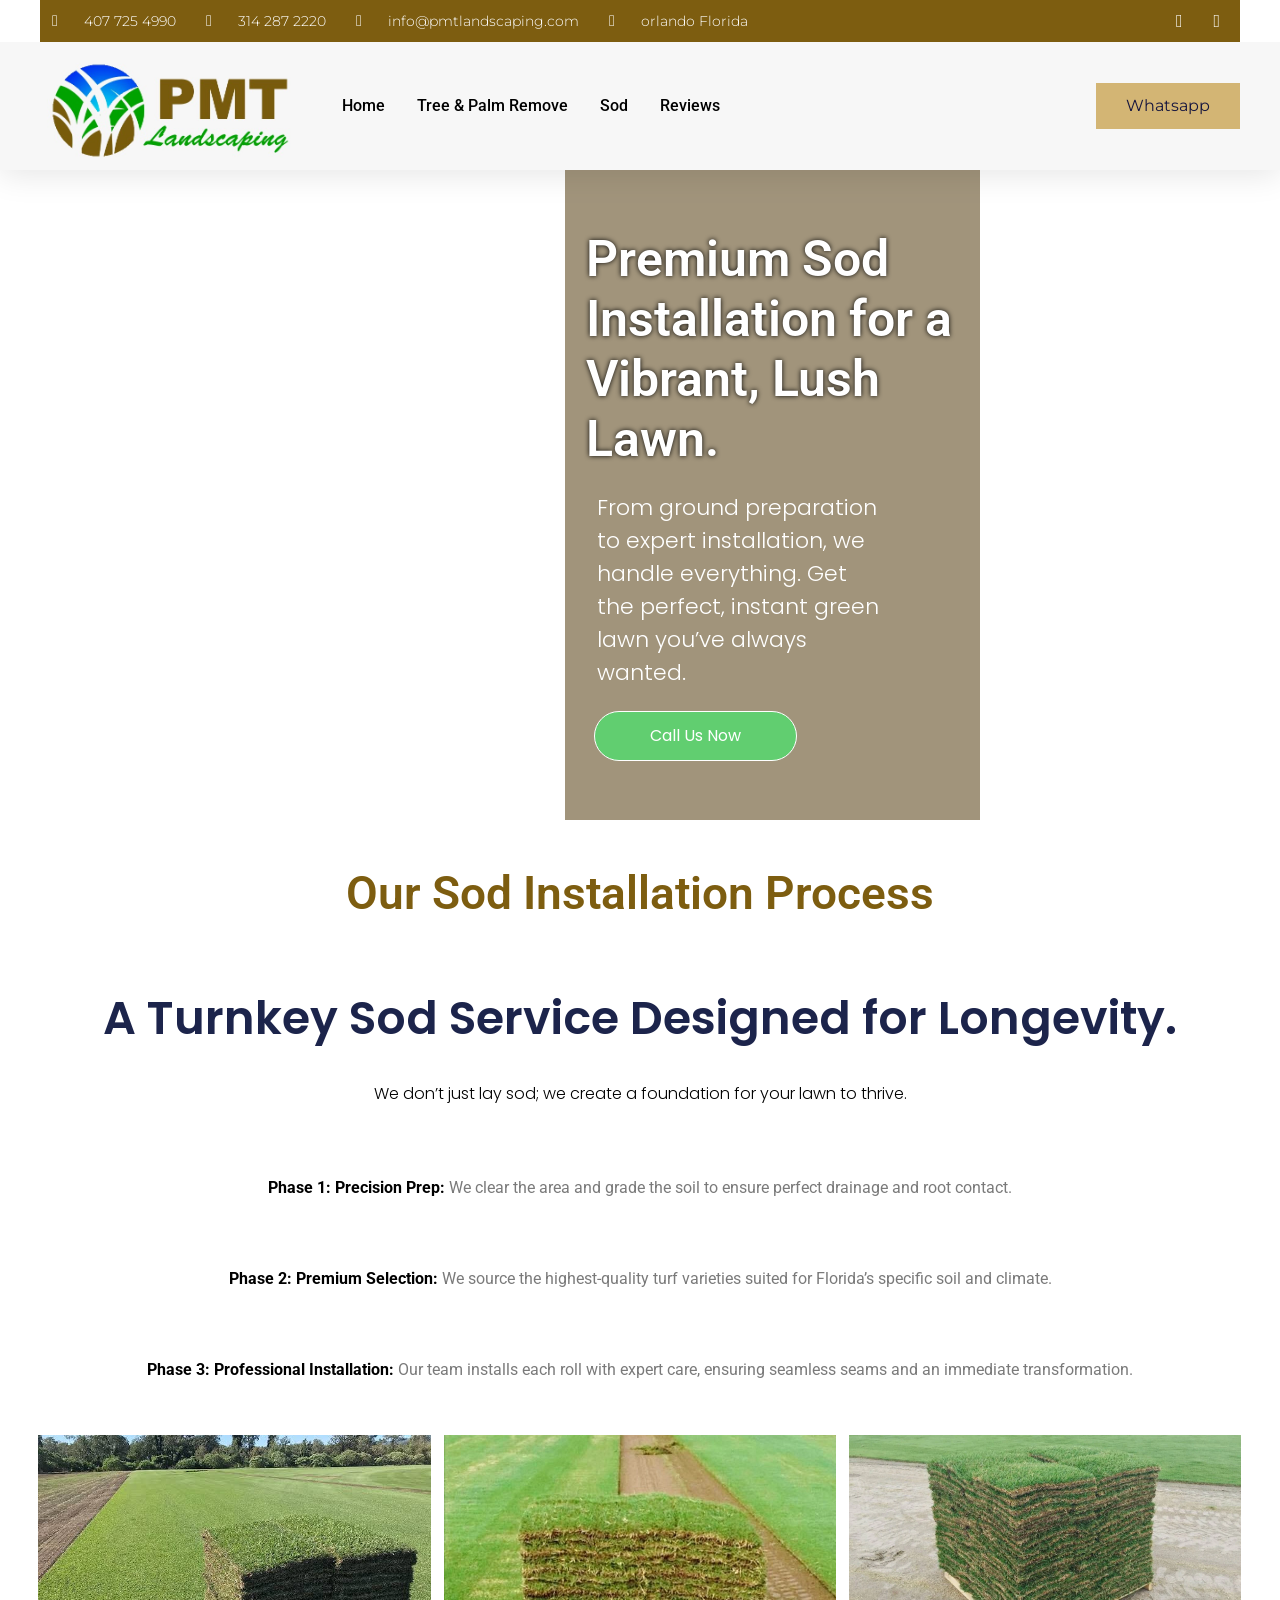
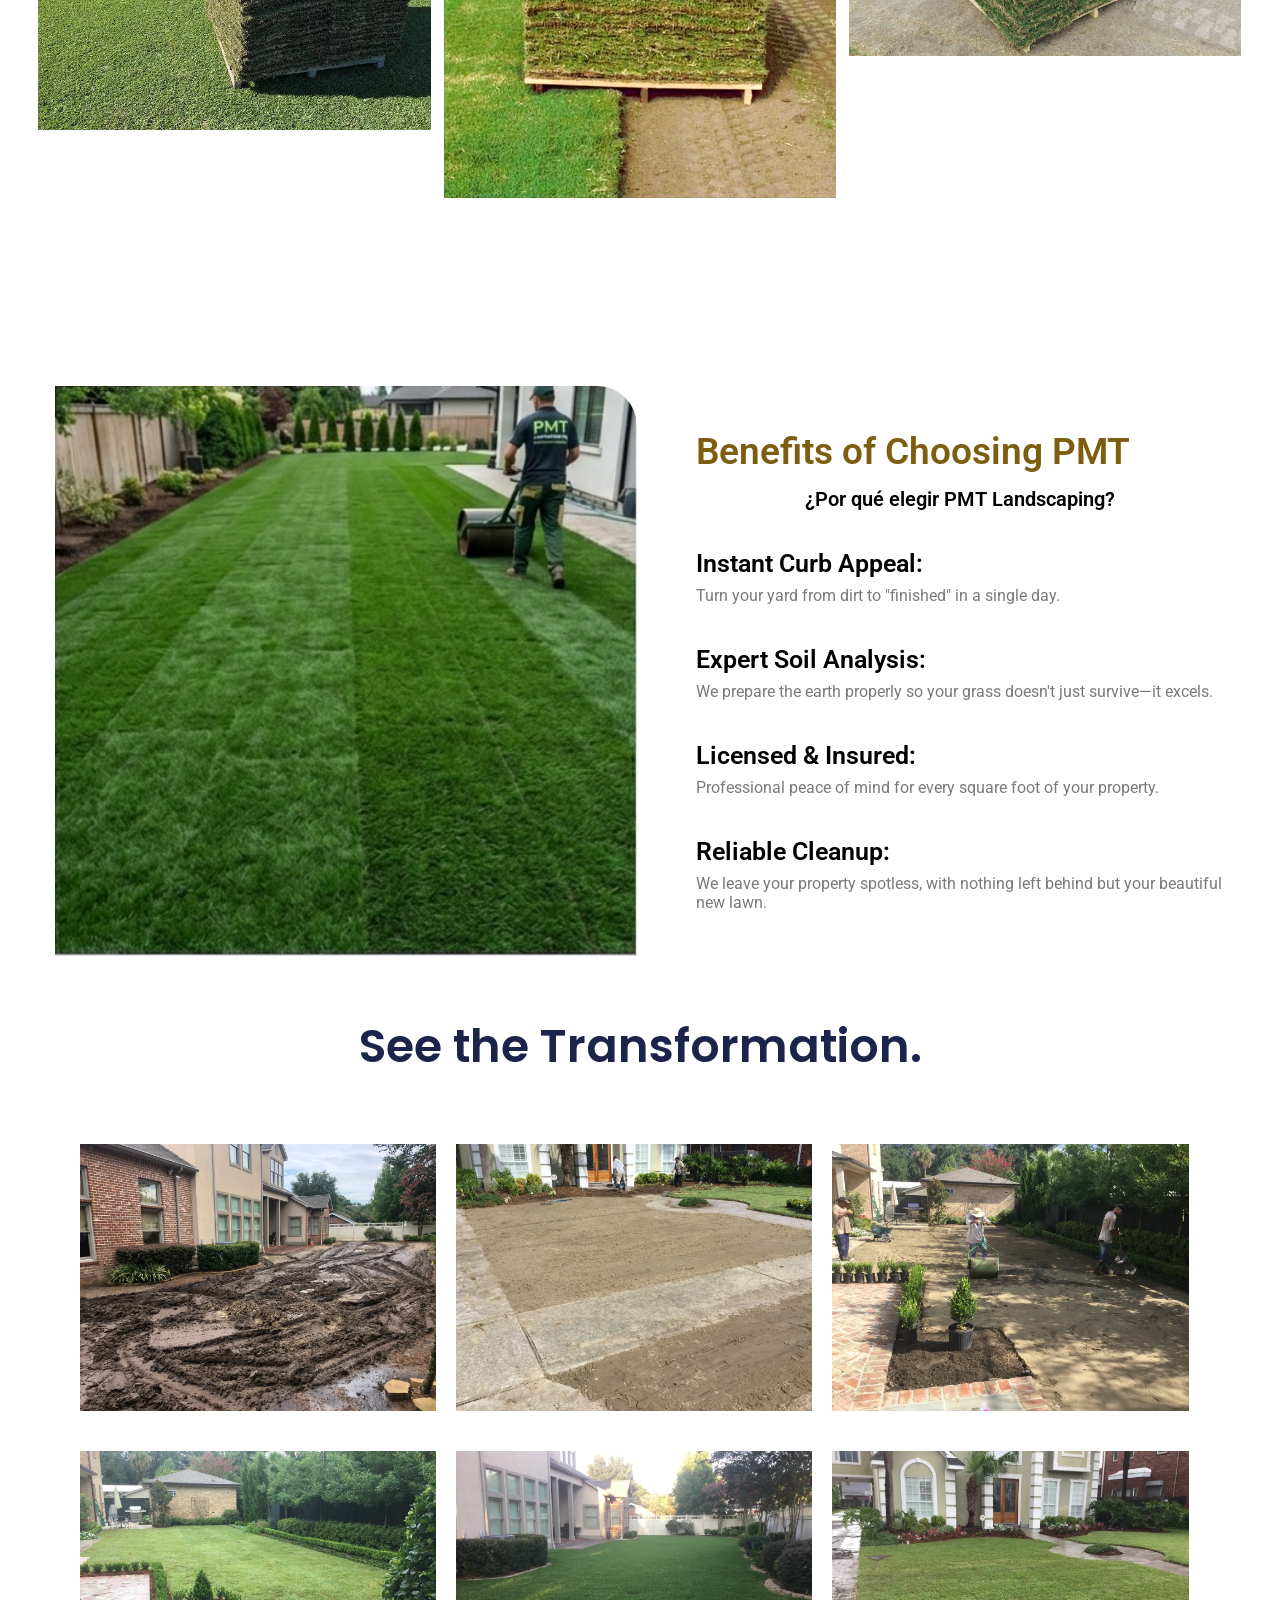
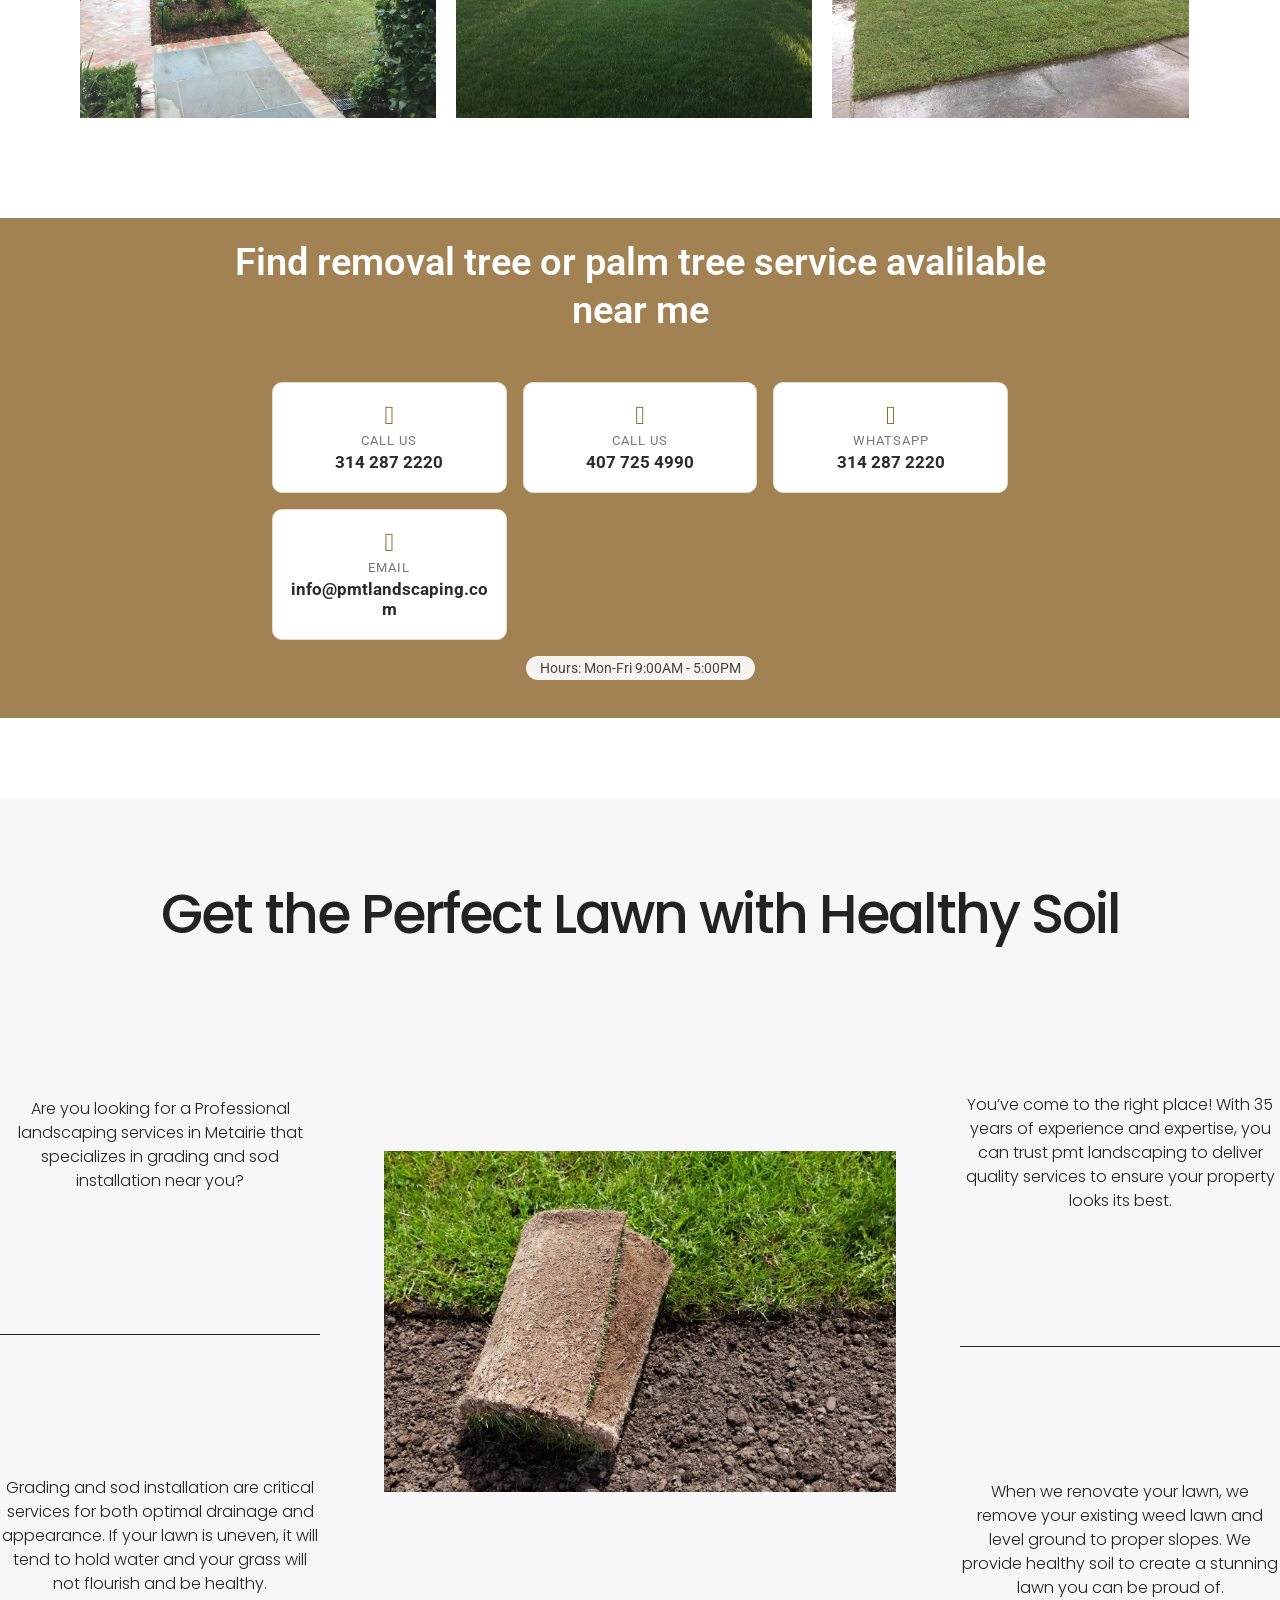
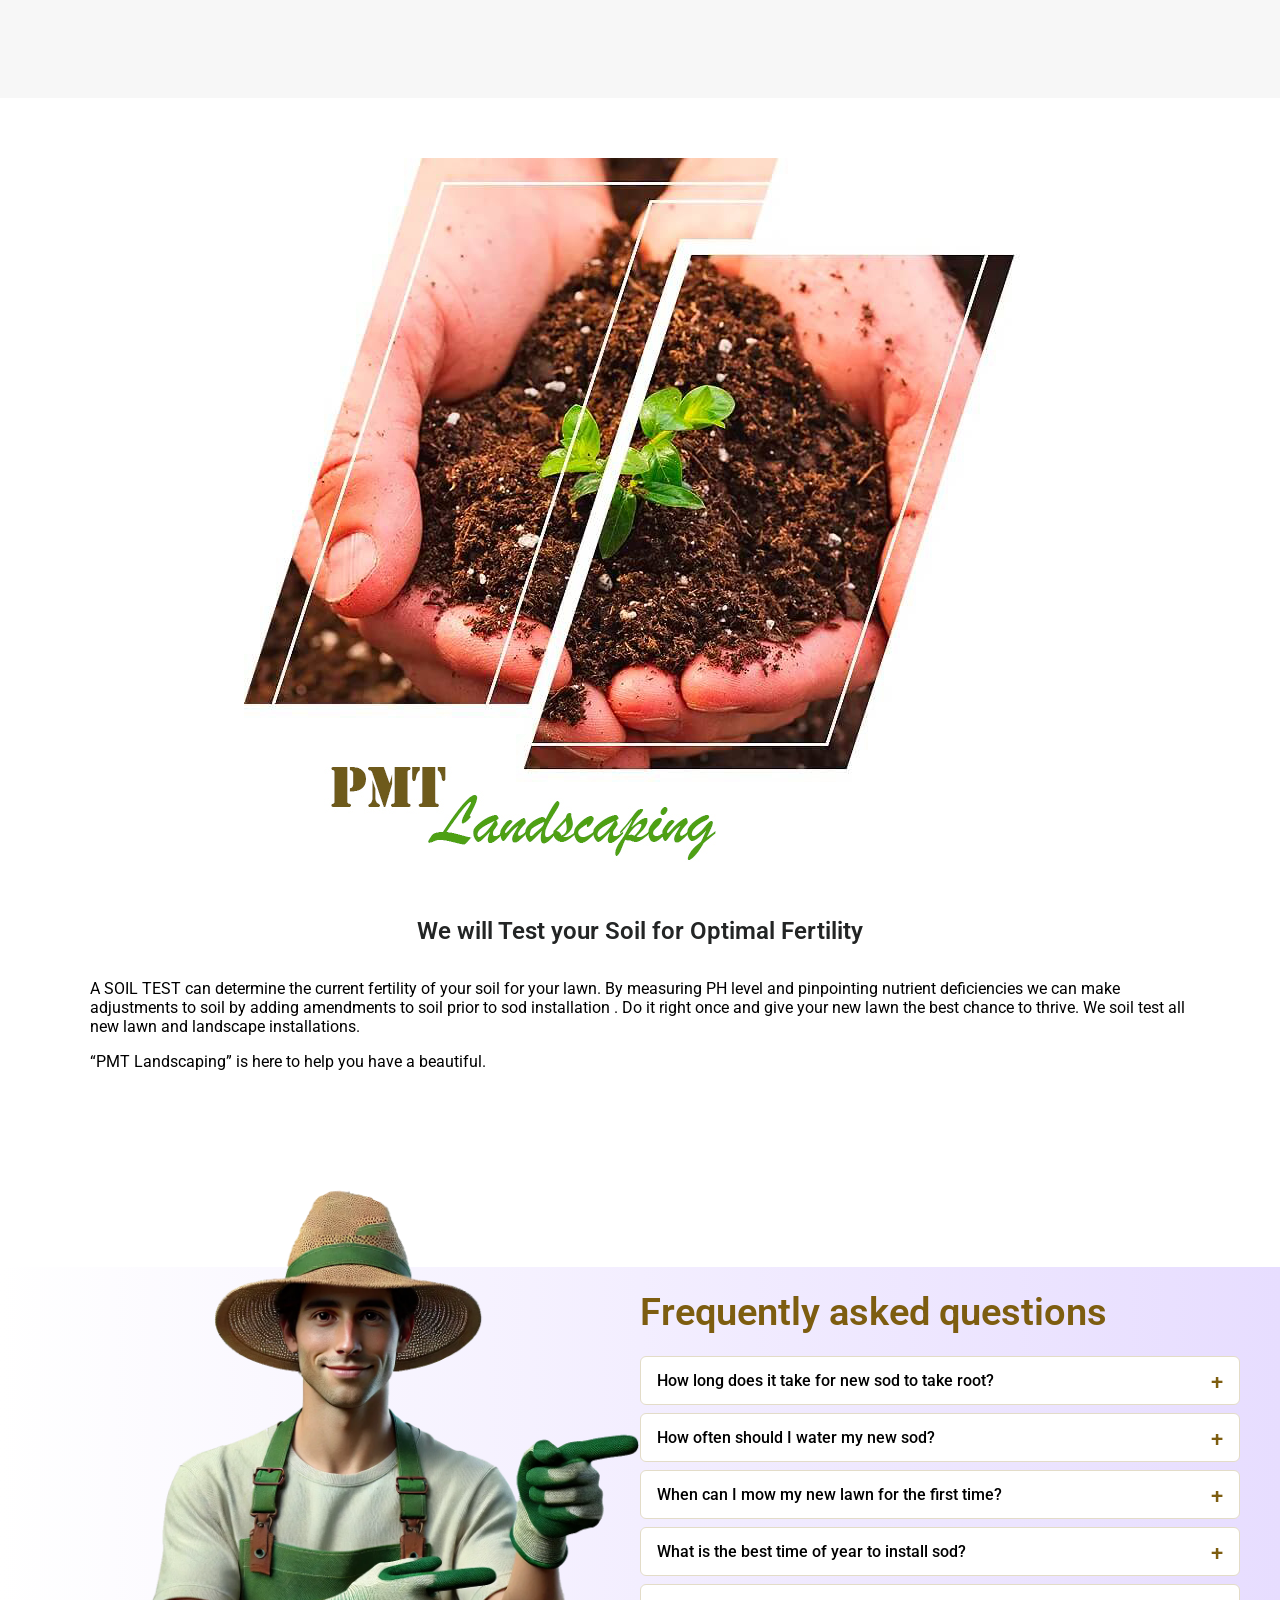
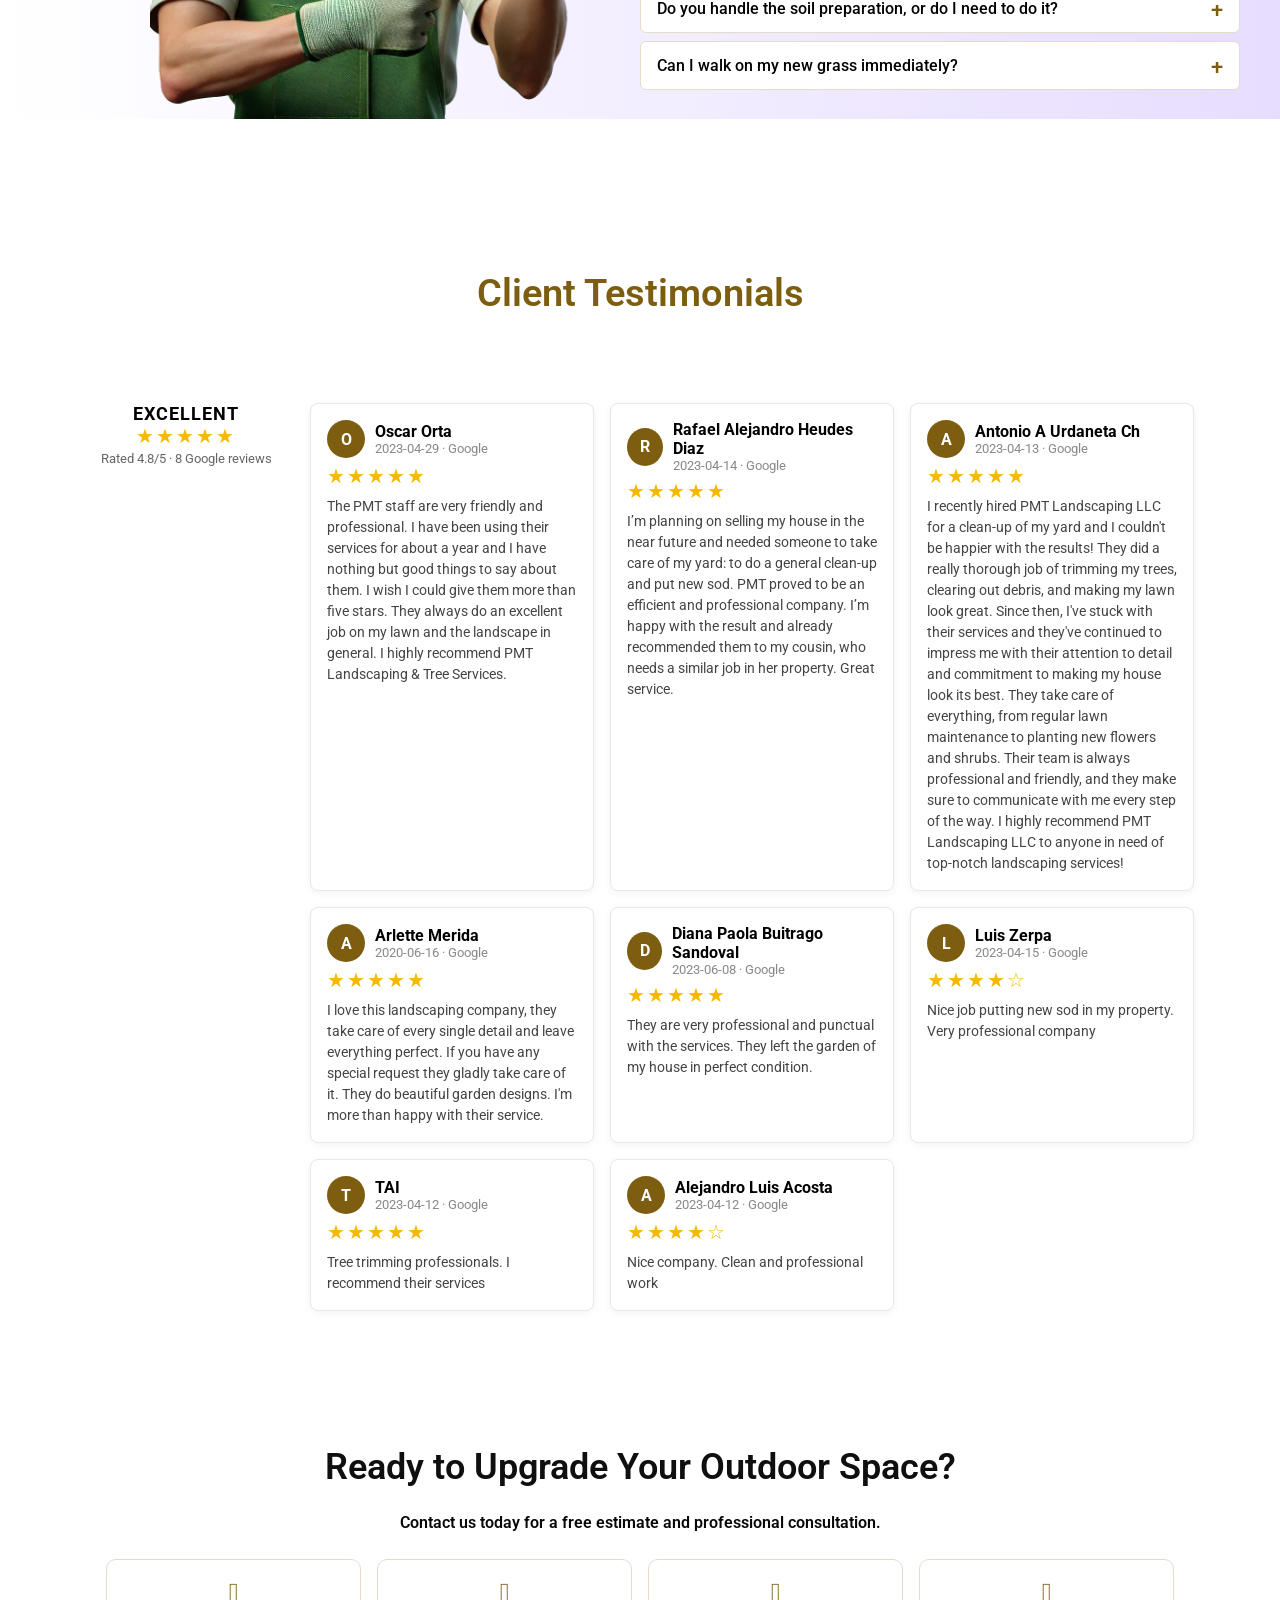
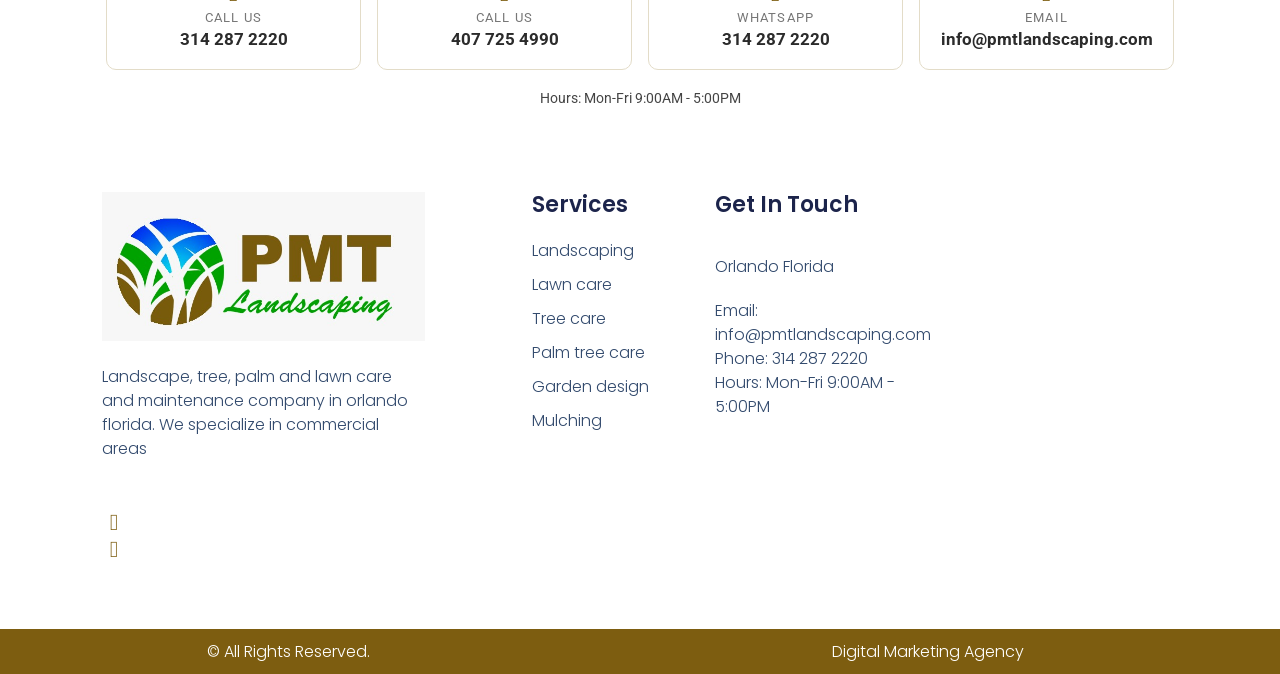
==== sod/index.html @ 5981e1e2 "Add static version of PMT Landscaping website Static HTML/CSS rebuild of the former WordPress site: " ====
<!doctype html>
<html lang="en">
<head>
<meta charset="utf-8">
<meta name="viewport" content="width=device-width, initial-scale=1">
<title>Sod Installation in Orlando | PMT Landscaping</title>
<meta name="description" content="Premium sod installation: grading, soil testing and expert installation for a lush lawn.">
<link rel="icon" href="../assets/img/favicon.png">
<link rel="stylesheet" href="../assets/css/site.css">
</head>
<body class="pmt-static elementor-default elementor-kit-13">
<header data-elementor-type="header" class="elementor elementor-361"><div class="elementor-element elementor-element-68d0530c e-flex e-con-full e-con e-parent " id="header_pop" data-id="68d0530c" data-element_type="container"><div class="elementor-element elementor-element-55b1b462 e-flex e-con-full e-con e-child " data-id="55b1b462" data-element_type="container"><div class="elementor-element elementor-element-18b0f130 e-flex e-con-full e-con e-child " data-id="18b0f130" data-element_type="container"><div class="elementor-element elementor-element-34d1b9ae  elementor-widget elementor-widget-icon-list" data-id="34d1b9ae" data-element_type="widget" data-widget_type="icon-list.default"><div class="elementor-widget-container"><ul class="elementor-icon-list-items elementor-inline-items elementor-icon-list--layout-inline"><li class="elementor-icon-list-item elementor-inline-item"><a href="tel:+14077254990"><span class="elementor-icon-list-icon"><i aria-hidden="true" class="fas fa-phone"></i></span><span class="elementor-icon-list-text">407 725 4990</span></a></li><li class="elementor-icon-list-item elementor-inline-item"><a href="tel:+13142872220"><span class="elementor-icon-list-icon"><i aria-hidden="true" class="fab fa-whatsapp"></i></span><span class="elementor-icon-list-text">314 287 2220</span></a></li><li class="elementor-icon-list-item elementor-inline-item"><a href="mailto:info@pmtlandscaping.com"><span class="elementor-icon-list-icon"><i aria-hidden="true" class="fas fa-envelope"></i></span><span class="elementor-icon-list-text">info@pmtlandscaping.com</span></a></li><li class="elementor-icon-list-item elementor-inline-item"><span class="elementor-icon-list-icon"><i aria-hidden="true" class="fas fa-map-marker-alt"></i></span><span class="elementor-icon-list-text">orlando Florida</span></li></ul></div></div></div><div class="elementor-element elementor-element-246a7540 e-flex e-con-full e-con e-child " data-id="246a7540" data-element_type="container"><div class="elementor-element elementor-element-7266b1d5  elementor-widget elementor-widget-icon-list" data-id="7266b1d5" data-element_type="widget" data-widget_type="icon-list.default"><div class="elementor-widget-container"><ul class="elementor-icon-list-items elementor-inline-items elementor-icon-list--layout-inline"><li class="elementor-icon-list-item elementor-inline-item"><a href="https://www.instagram.com/landscapingpmt/" target="_blank" rel="noopener" aria-label="open instagram in new window"><span class="elementor-icon-list-icon"><i aria-hidden="true" class="fab fa-instagram"></i></span></a></li><li class="elementor-icon-list-item elementor-inline-item"><a href="https://web.facebook.com/PMTLandscaping" target="_blank" rel="noopener" aria-label="open facebook in new window"><span class="elementor-icon-list-icon"><i aria-hidden="true" class="fab fa-facebook-f"></i></span></a></li></ul></div></div></div></div><div class="elementor-element elementor-element-71aa994e e-flex e-con-boxed e-con e-child " data-id="71aa994e" data-element_type="container"><div class="e-con-inner"><div class="elementor-element elementor-element-6871946d  elementor-widget elementor-widget-image" data-id="6871946d" data-element_type="widget" data-widget_type="image.default"><div class="elementor-widget-container"><img src="../assets/img/2023/11/WhatsApp-Image-2023-11-14-at-2.57.14-PM.jpeg" alt="Best Landscaping in Orlando" loading="lazy"></div></div><div class="elementor-element elementor-element-71094e3c  elementor-widget elementor-widget-nav-menu" data-id="71094e3c" data-element_type="widget" data-widget_type="nav-menu.default"><div class="elementor-widget-container"><button class="pmt-nav-toggle" type="button" aria-label="Menu" aria-expanded="false"><span></span><span></span><span></span></button><nav class="pmt-nav" aria-label="Main"><ul class="pmt-nav-list"><li class="menu-item"><a href="../" class="elementor-item">Home</a></li><li class="menu-item"><a href="../tree-and-palm-cutting/" class="elementor-item">Tree &amp; Palm Remove</a></li><li class="menu-item"><a href="../sod/" class="elementor-item">Sod</a></li><li class="menu-item"><a href="../#reviews" class="elementor-item">Reviews</a></li></ul></nav></div></div><div class="elementor-element elementor-element-6ad8926e elementor-align-right elementor-widget elementor-widget-button" data-id="6ad8926e" data-element_type="widget" data-widget_type="button.default"><div class="elementor-widget-container"><div class="elementor-button-wrapper"><a class="elementor-button elementor-button-link elementor-size-md" href="https://api.whatsapp.com/send?phone=+13142872220&amp;text=Hello,%20I%20want%20information" target="_blank" rel="noopener"><span class="elementor-button-content-wrapper"><span class="elementor-button-text">Whatsapp</span></span></a></div></div></div></div></div></div></header>
<main data-elementor-type="wp-page" class="elementor elementor-1313"><div class="elementor-element elementor-element-6e54b595 e-flex e-con-full e-con e-parent " data-id="6e54b595" data-element_type="container"><div class="elementor-element elementor-element-28058161 e-flex e-con-full e-con e-child " data-id="28058161" data-element_type="container"></div><div class="elementor-element elementor-element-3d453c5c e-flex e-con-full e-con e-child " data-id="3d453c5c" data-element_type="container"><div class="elementor-element elementor-element-3c608f15  elementor-widget elementor-widget-heading" data-id="3c608f15" data-element_type="widget" data-widget_type="heading.default"><div class="elementor-widget-container"><h1 class="elementor-heading-title elementor-size-default">Premium Sod Installation for a Vibrant, Lush Lawn.</h1></div></div><div class="elementor-element elementor-element-29133ef6  elementor-widget elementor-widget-text-editor" data-id="29133ef6" data-element_type="widget" data-widget_type="text-editor.default"><div class="elementor-widget-container"><p>From ground preparation to expert installation, we handle everything. Get the perfect, instant green lawn you’ve always wanted.</p></div></div><div class="elementor-element elementor-element-7824fe26 elementor-mobile-align-center elementor-widget elementor-widget-button" data-id="7824fe26" data-element_type="widget" data-widget_type="button.default"><div class="elementor-widget-container"><div class="elementor-button-wrapper"><a class="elementor-button elementor-button-link elementor-size-sm" href="tel:+13142872220"><span class="elementor-button-content-wrapper"><span class="elementor-button-text">Call us Now</span></span></a></div></div></div></div></div><div class="elementor-element elementor-element-ed0be8f e-flex e-con-boxed e-con e-parent " data-id="ed0be8f" data-element_type="container"><div class="e-con-inner"><div class="elementor-element elementor-element-6d9b8be0  elementor-widget elementor-widget-heading" data-id="6d9b8be0" data-element_type="widget" data-widget_type="heading.default"><div class="elementor-widget-container"><h2 class="elementor-heading-title elementor-size-default">Our Sod Installation Process</h2></div></div></div></div><div class="elementor-element elementor-element-237baf75 e-flex e-con-full e-con e-parent " data-id="237baf75" data-element_type="container"><div class="elementor-element elementor-element-2a516079  elementor-widget elementor-widget-heading" data-id="2a516079" data-element_type="widget" data-widget_type="heading.default"><div class="elementor-widget-container"><h3 class="elementor-heading-title elementor-size-default">A Turnkey Sod Service Designed for Longevity.</h3></div></div><div class="elementor-element elementor-element-3badc5d9  elementor-widget elementor-widget-text-editor" data-id="3badc5d9" data-element_type="widget" data-widget_type="text-editor.default"><div class="elementor-widget-container"><p>We don’t just lay sod; we create a foundation for your lawn to thrive.</p></div></div><div class="elementor-element elementor-element-8a56d44 e-flex e-con-full e-con e-child " data-id="8a56d44" data-element_type="container"><div class="elementor-element elementor-element-8aa2d5a e-flex e-con-full e-con e-child " data-id="8aa2d5a" data-element_type="container"><div class="elementor-element elementor-element-5781afa  elementor-widget elementor-widget-text-editor" data-id="5781afa" data-element_type="widget" data-widget_type="text-editor.default"><div class="elementor-widget-container"><p style="text-align: center;"><span style="color: #000000;"><b data-path-to-node="6,1,1,0,0" data-index-in-node="0">Phase 1: Precision Prep:</b></span> We clear the area and grade the soil to ensure perfect drainage and root contact.</p></div></div></div><div class="elementor-element elementor-element-52954ae e-flex e-con-full e-con e-child " data-id="52954ae" data-element_type="container"><div class="elementor-element elementor-element-76330fb  elementor-widget elementor-widget-text-editor" data-id="76330fb" data-element_type="widget" data-widget_type="text-editor.default"><div class="elementor-widget-container"><p style="text-align: center;"><span style="color: #000000;"><b data-path-to-node="6,1,1,1,0" data-index-in-node="0">Phase 2: Premium Selection:</b></span> We source the highest-quality turf varieties suited for Florida’s specific soil and climate.</p></div></div></div><div class="elementor-element elementor-element-7c38e10 e-flex e-con-full e-con e-child " data-id="7c38e10" data-element_type="container"><div class="elementor-element elementor-element-0ecb6cc  elementor-widget elementor-widget-text-editor" data-id="0ecb6cc" data-element_type="widget" data-widget_type="text-editor.default"><div class="elementor-widget-container"><p style="text-align: center;"><span style="color: #000000;"><b data-path-to-node="6,1,1,2,0" data-index-in-node="0">Phase 3: Professional Installation:</b></span> Our team installs each roll with expert care, ensuring seamless seams and an immediate transformation.</p></div></div></div></div><div class="elementor-element elementor-element-766f0916  elementor-widget elementor-widget-image-gallery" data-id="766f0916" data-element_type="widget" data-widget_type="image-gallery.default"><div class="elementor-widget-container"><div class="elementor-image-gallery"><div class="gallery gallery-columns-3 gallery-size-full"><figure class="gallery-item"><div class="gallery-icon landscape"><a href="../assets/img/2026/06/images-7.jpg" target="_blank" rel="noopener"><img src="../assets/img/2026/06/images-7.jpg" alt="SOD" loading="lazy"></a></div></figure><figure class="gallery-item"><div class="gallery-icon landscape"><a href="../assets/img/2026/06/d5b784_b465804b31234353b2062fd38bac6e66mv2.jpg" target="_blank" rel="noopener"><img src="../assets/img/2026/06/d5b784_b465804b31234353b2062fd38bac6e66mv2.jpg" alt="SOD" loading="lazy"></a></div></figure><figure class="gallery-item"><div class="gallery-icon landscape"><a href="../assets/img/2026/06/BermudaSodPallet.webp" target="_blank" rel="noopener"><img src="../assets/img/2026/06/BermudaSodPallet.webp" alt="SOD" loading="lazy"></a></div></figure></div></div></div></div></div><div class="elementor-element elementor-element-d8eded7 e-flex e-con-boxed e-con e-parent " data-id="d8eded7" data-element_type="container"><div class="e-con-inner"><div class="elementor-element elementor-element-5e86a403 e-flex e-con-full e-con e-child " data-id="5e86a403" data-element_type="container"><div class="elementor-element elementor-element-eb50a9e e-flex e-con-full e-con e-child " data-id="eb50a9e" data-element_type="container"><div class="elementor-element elementor-element-4ccc90e0  elementor-widget elementor-widget-image" data-id="4ccc90e0" data-element_type="widget" data-widget_type="image.default"><div class="elementor-widget-container"><img src="../assets/img/2026/06/benefics.jpg" alt="Benefits of Choosing PMT​" loading="lazy"></div></div></div></div><div class="elementor-element elementor-element-556cda1a e-flex e-con-full e-con e-child " data-id="556cda1a" data-element_type="container"><div class="elementor-element elementor-element-4fd2dfb6  elementor-widget elementor-widget-heading" data-id="4fd2dfb6" data-element_type="widget" data-widget_type="heading.default"><div class="elementor-widget-container"><h2 class="elementor-heading-title elementor-size-default">Benefits of Choosing PMT</h2></div></div><div class="elementor-element elementor-element-b80394c  elementor-widget elementor-widget-heading" data-id="b80394c" data-element_type="widget" data-widget_type="heading.default"><div class="elementor-widget-container"><h3 class="elementor-heading-title elementor-size-default">¿Por qué elegir PMT Landscaping?</h3></div></div><div class="elementor-element elementor-element-9752651 elementor-view-default elementor-position-left elementor-widget elementor-widget-icon-box" data-id="9752651" data-element_type="widget" data-widget_type="icon-box.default"><div class="elementor-widget-container"><div class="elementor-icon-box-wrapper"><div class="elementor-icon-box-content"><h3 class="elementor-icon-box-title"><span>Instant Curb Appeal:</span></h3><p class="elementor-icon-box-description">Turn your yard from dirt to &quot;finished&quot; in a single day.</p></div></div></div></div><div class="elementor-element elementor-element-ac669f0 elementor-view-default elementor-position-left elementor-widget elementor-widget-icon-box" data-id="ac669f0" data-element_type="widget" data-widget_type="icon-box.default"><div class="elementor-widget-container"><div class="elementor-icon-box-wrapper"><div class="elementor-icon-box-content"><h3 class="elementor-icon-box-title"><span>Expert Soil Analysis:</span></h3><p class="elementor-icon-box-description">We prepare the earth properly so your grass doesn&#x27;t just survive—it excels.</p></div></div></div></div><div class="elementor-element elementor-element-e916781 elementor-view-default elementor-position-left elementor-widget elementor-widget-icon-box" data-id="e916781" data-element_type="widget" data-widget_type="icon-box.default"><div class="elementor-widget-container"><div class="elementor-icon-box-wrapper"><div class="elementor-icon-box-content"><h3 class="elementor-icon-box-title"><span>Licensed &amp; Insured:</span></h3><p class="elementor-icon-box-description">Professional peace of mind for every square foot of your property.</p></div></div></div></div><div class="elementor-element elementor-element-725f3d7 elementor-view-default elementor-position-left elementor-widget elementor-widget-icon-box" data-id="725f3d7" data-element_type="widget" data-widget_type="icon-box.default"><div class="elementor-widget-container"><div class="elementor-icon-box-wrapper"><div class="elementor-icon-box-content"><h3 class="elementor-icon-box-title"><span>Reliable Cleanup:</span></h3><p class="elementor-icon-box-description">We leave your property spotless, with nothing left behind but your beautiful new lawn.</p></div></div></div></div></div></div></div><div class="elementor-element elementor-element-5f5568d e-flex e-con-boxed e-con e-parent " data-id="5f5568d" data-element_type="container"><div class="e-con-inner"><div class="elementor-element elementor-element-e54a34b  elementor-widget elementor-widget-heading" data-id="e54a34b" data-element_type="widget" data-widget_type="heading.default"><div class="elementor-widget-container"><h2 class="elementor-heading-title elementor-size-default">See the Transformation.</h2></div></div></div></div><div class="elementor-element elementor-element-47e989e e-flex e-con-boxed e-con e-parent " data-id="47e989e" data-element_type="container"><div class="e-con-inner"><div class="elementor-element elementor-element-508a476 e-flex e-con-full e-con e-child " data-id="508a476" data-element_type="container"><div class="elementor-element elementor-element-ccdb204  elementor-widget elementor-widget-image" data-id="ccdb204" data-element_type="widget" data-widget_type="image.default"><div class="elementor-widget-container"><img src="../assets/img/2026/06/sodgall1.webp" alt="sodgall1" loading="lazy"></div></div></div><div class="elementor-element elementor-element-5a1f6b6 e-flex e-con-full e-con e-child " data-id="5a1f6b6" data-element_type="container"><div class="elementor-element elementor-element-8e7068e  elementor-widget elementor-widget-image" data-id="8e7068e" data-element_type="widget" data-widget_type="image.default"><div class="elementor-widget-container"><img src="../assets/img/2026/06/sodgall5.webp" alt="sodgall5" loading="lazy"></div></div></div><div class="elementor-element elementor-element-8abe66e e-flex e-con-full e-con e-child " data-id="8abe66e" data-element_type="container"><div class="elementor-element elementor-element-e28f432  elementor-widget elementor-widget-image" data-id="e28f432" data-element_type="widget" data-widget_type="image.default"><div class="elementor-widget-container"><img src="../assets/img/2026/06/sodgall3.webp" alt="sodgall3" loading="lazy"></div></div></div></div></div><div class="elementor-element elementor-element-42b87bb e-flex e-con-boxed e-con e-parent " data-id="42b87bb" data-element_type="container"><div class="e-con-inner"><div class="elementor-element elementor-element-6988bd9 e-flex e-con-full e-con e-child " data-id="6988bd9" data-element_type="container"><div class="elementor-element elementor-element-2a7367f  elementor-widget elementor-widget-image" data-id="2a7367f" data-element_type="widget" data-widget_type="image.default"><div class="elementor-widget-container"><img src="../assets/img/2026/06/sodgall4.webp" alt="sodgall4" loading="lazy"></div></div></div><div class="elementor-element elementor-element-13e9229 e-flex e-con-full e-con e-child " data-id="13e9229" data-element_type="container"><div class="elementor-element elementor-element-b39305c  elementor-widget elementor-widget-image" data-id="b39305c" data-element_type="widget" data-widget_type="image.default"><div class="elementor-widget-container"><img src="../assets/img/2026/06/sodgall2.webp" alt="sodgall2" loading="lazy"></div></div></div><div class="elementor-element elementor-element-98905dc e-flex e-con-full e-con e-child " data-id="98905dc" data-element_type="container"><div class="elementor-element elementor-element-04b13fa  elementor-widget elementor-widget-image" data-id="04b13fa" data-element_type="widget" data-widget_type="image.default"><div class="elementor-widget-container"><img src="../assets/img/2026/06/sodgall6.webp" alt="sodgall6" loading="lazy"></div></div></div></div></div><div class="elementor-element elementor-element-443ad108 e-flex e-con-full e-con e-parent " data-id="443ad108" data-element_type="container"><div class="elementor-element elementor-element-7b434132  elementor-widget elementor-widget-heading" data-id="7b434132" data-element_type="widget" data-widget_type="heading.default"><div class="elementor-widget-container"><h2 class="elementor-heading-title elementor-size-default">Find removal tree or palm tree service avalilable near me</h2></div></div><div class="elementor-element elementor-element-20010c6  elementor-widget elementor-widget-form" id="form-citas" data-id="20010c6" data-element_type="widget" data-widget_type="form.default"><div class="elementor-widget-container"><div class="pmt-contact">
  <div class="pmt-contact-grid">
    <a class="pmt-contact-item" href="tel:+13142872220"><i class="fas fa-phone" aria-hidden="true"></i><span class="pmt-contact-label">Call us</span><strong>314 287 2220</strong></a>
    <a class="pmt-contact-item" href="tel:+14077254990"><i class="fas fa-phone" aria-hidden="true"></i><span class="pmt-contact-label">Call us</span><strong>407 725 4990</strong></a>
    <a class="pmt-contact-item" href="https://api.whatsapp.com/send?phone=+13142872220&text=Hello,%20I%20want%20information" target="_blank" rel="noopener"><i class="fab fa-whatsapp" aria-hidden="true"></i><span class="pmt-contact-label">WhatsApp</span><strong>314 287 2220</strong></a>
    <a class="pmt-contact-item" href="mailto:info@pmtlandscaping.com"><i class="fas fa-envelope" aria-hidden="true"></i><span class="pmt-contact-label">Email</span><strong>info@pmtlandscaping.com</strong></a>
  </div>
  <p class="pmt-contact-hours">Hours: Mon-Fri 9:00AM - 5:00PM</p>
</div></div></div></div><div class="elementor-element elementor-element-d06e7eb e-flex e-con-full e-con e-parent " data-id="d06e7eb" data-element_type="container"><div class="elementor-element elementor-element-489555c7 e-flex e-con-boxed e-con e-child " data-id="489555c7" data-element_type="container"><div class="e-con-inner"><div class="elementor-element elementor-element-23b886ef  elementor-widget elementor-widget-heading" data-id="23b886ef" data-element_type="widget" data-widget_type="heading.default"><div class="elementor-widget-container"><h2 class="elementor-heading-title elementor-size-default">Get the Perfect Lawn with Healthy Soil</h2></div></div></div></div><div class="elementor-element elementor-element-3b73515a e-flex e-con-boxed e-con e-child " data-id="3b73515a" data-element_type="container"><div class="e-con-inner"><div class="elementor-element elementor-element-51c57993 e-flex e-con-full e-con e-child " data-id="51c57993" data-element_type="container"><div class="elementor-element elementor-element-43231be4 elementor-view-default elementor-position-top elementor-widget elementor-widget-icon-box" data-id="43231be4" data-element_type="widget" data-widget_type="icon-box.default"><div class="elementor-widget-container"><div class="elementor-icon-box-wrapper"><div class="elementor-icon-box-content"><p class="elementor-icon-box-description">Are you looking for a Professional landscaping services in Metairie that specializes in grading and sod installation near you?</p></div></div></div></div><div class="elementor-element elementor-element-1d9460a7  elementor-widget elementor-widget-divider" data-id="1d9460a7" data-element_type="widget" data-widget_type="divider.default"><div class="elementor-widget-container"><div class="elementor-divider"><span class="elementor-divider-separator"></span></div></div></div><div class="elementor-element elementor-element-2367789f elementor-view-default elementor-position-top elementor-widget elementor-widget-icon-box" data-id="2367789f" data-element_type="widget" data-widget_type="icon-box.default"><div class="elementor-widget-container"><div class="elementor-icon-box-wrapper"><div class="elementor-icon-box-content"><p class="elementor-icon-box-description">Grading and sod installation are critical services for both optimal drainage and appearance. If your lawn is uneven, it will tend to hold water and your grass will not flourish and be healthy. </p></div></div></div></div></div><div class="elementor-element elementor-element-4644c0fa  elementor-widget elementor-widget-image" data-id="4644c0fa" data-element_type="widget" data-widget_type="image.default"><div class="elementor-widget-container"><img src="../assets/img/2026/06/rolls-turf-turfgrass-closeup-artificial-turf-landscaping-territory-park_338311-2284-1440x959-1.jpg" alt="rolls-turf-turfgrass-closeup-artificial-turf-landscaping-territory-park_338311-2284-1440x959" loading="lazy"></div></div><div class="elementor-element elementor-element-1f4655ee e-flex e-con-full e-con e-child " data-id="1f4655ee" data-element_type="container"><div class="elementor-element elementor-element-17553bed elementor-view-default elementor-position-top elementor-widget elementor-widget-icon-box" data-id="17553bed" data-element_type="widget" data-widget_type="icon-box.default"><div class="elementor-widget-container"><div class="elementor-icon-box-wrapper"><div class="elementor-icon-box-content"><p class="elementor-icon-box-description">You’ve come to the right place! With 35 years of experience and expertise, you can trust pmt landscaping to deliver quality services to ensure your property looks its best. </p></div></div></div></div><div class="elementor-element elementor-element-24768293  elementor-widget elementor-widget-divider" data-id="24768293" data-element_type="widget" data-widget_type="divider.default"><div class="elementor-widget-container"><div class="elementor-divider"><span class="elementor-divider-separator"></span></div></div></div><div class="elementor-element elementor-element-3617414c elementor-view-default elementor-position-top elementor-widget elementor-widget-icon-box" data-id="3617414c" data-element_type="widget" data-widget_type="icon-box.default"><div class="elementor-widget-container"><div class="elementor-icon-box-wrapper"><div class="elementor-icon-box-content"><p class="elementor-icon-box-description">When we renovate your lawn, we remove your existing weed lawn and level ground to proper slopes. We provide healthy soil to create a  stunning lawn you can be proud of.</p></div></div></div></div></div></div></div></div><div class="elementor-element elementor-element-58799f9 e-flex e-con-boxed e-con e-parent " data-id="58799f9" data-element_type="container"><div class="e-con-inner"><div class="elementor-element elementor-element-9eca7fe e-flex e-con-full e-con e-child " data-id="9eca7fe" data-element_type="container"><div class="elementor-element elementor-element-2106f61  elementor-widget elementor-widget-image" data-id="2106f61" data-element_type="widget" data-widget_type="image.default"><div class="elementor-widget-container"><img src="../assets/img/2026/06/soil-teting.jpg" alt="soil-teting" loading="lazy"></div></div><div class="elementor-element elementor-element-961aad9 e-flex e-con-full e-con e-child " data-id="961aad9" data-element_type="container"><div class="elementor-element elementor-element-a3df501  elementor-widget elementor-widget-heading" data-id="a3df501" data-element_type="widget" data-widget_type="heading.default"><div class="elementor-widget-container"><h2 class="elementor-heading-title elementor-size-default">We will Test your Soil for Optimal Fertility</h2></div></div><div class="elementor-element elementor-element-3bec736  elementor-widget elementor-widget-text-editor" data-id="3bec736" data-element_type="widget" data-widget_type="text-editor.default"><div class="elementor-widget-container"><p><span style="color: #000000;">A SOIL TEST can determine the current fertility of your soil for your lawn. By measuring PH level and pinpointing nutrient deficiencies we can make adjustments to soil by adding amendments to soil prior to sod installation . Do it right once and give your new lawn the best chance to thrive. We soil test all new lawn and landscape installations.</span></p><p><span style="color: #000000;">“PMT Landscaping” is here to help you have a beautiful.</span></p></div></div></div></div></div></div><section class="elementor-section elementor-top-section elementor-element elementor-element-4f182201 elementor-section-full_width elementor-section-height-default elementor-section-height-default " id="about_section" data-id="4f182201" data-element_type="section"><div class="elementor-container elementor-column-gap-no"><div class="elementor-column elementor-col-50 elementor-top-column elementor-element elementor-element-6656496e " data-id="6656496e" data-element_type="column"><div class="elementor-widget-wrap elementor-element-populated"><div class="elementor-element elementor-element-257c0113  elementor-widget elementor-widget-image" data-id="257c0113" data-element_type="widget" data-widget_type="image.default"><div class="elementor-widget-container"><img src="../assets/img/2024/06/Tree-and-palm-tree-frequent-questions.webp" alt="Tree-and-palm-tree-frequent-questions" loading="lazy"></div></div></div></div><div class="elementor-column elementor-col-50 elementor-top-column elementor-element elementor-element-284604a " data-id="284604a" data-element_type="column"><div class="elementor-widget-wrap elementor-element-populated"><div class="elementor-element elementor-element-4986b151  elementor-widget elementor-widget-heading" data-id="4986b151" data-element_type="widget" data-widget_type="heading.default"><div class="elementor-widget-container"><h2 class="elementor-heading-title elementor-size-default">Frequently asked questions</h2></div></div><div class="elementor-element elementor-element-7651ab6a  elementor-widget elementor-widget-eael-adv-accordion" data-id="7651ab6a" data-element_type="widget" data-widget_type="eael-adv-accordion.default"><div class="elementor-widget-container"><div class="pmt-faq"><details class="pmt-faq-item"><summary>How long does it take for new sod to take root?</summary><div class="pmt-faq-body"><p>Generally, new sod takes about 2 to 3 weeks to establish its root system. During this period, it is crucial to avoid heavy foot traffic on the lawn to allow the grass to anchor firmly into the soil.</p></div></details><details class="pmt-faq-item"><summary>How often should I water my new sod?</summary><div class="pmt-faq-body"><p>Newly installed sod needs consistent moisture. For the first two weeks, we recommend watering your lawn at least twice a day—once in the morning and once in the late afternoon—to keep the soil moist but not waterlogged.</p></div></details><details class="pmt-faq-item"><summary>When can I mow my new lawn for the first time?</summary><div class="pmt-faq-body"><p>You should wait at least 3 to 4 weeks after installation before your first mow. By then, the grass will be well-rooted. Make sure your mower blades are sharp and avoid cutting more than one-third of the grass blade height.</p></div></details><details class="pmt-faq-item"><summary>What is the best time of year to install sod?</summary><div class="pmt-faq-body"><p>While sod can be installed year-round in Florida, the best times are during the spring and fall when temperatures are moderate. This allows the turf to establish roots without the stress of extreme summer heat or winter frost.</p></div></details><details class="pmt-faq-item"><summary>Do you handle the soil preparation, or do I need to do it?</summary><div class="pmt-faq-body"><p>We provide a full-service installation. PMT Landscaping handles everything from site clearing, debris removal, and soil grading to the final installation. We ensure the ground is perfectly prepared so your new lawn thrives from day one.</p></div></details><details class="pmt-faq-item"><summary>Can I walk on my new grass immediately?</summary><div class="pmt-faq-body"><p>While you can walk on it for the purpose of watering or maintenance, we strongly advise keeping children, pets, and heavy activity off the new lawn for the first 2-3 weeks while the roots are getting established.</p></div></details></div></div></div></div></div></div></section><div class="elementor-element elementor-element-24e89907 e-flex e-con-boxed e-con e-parent " data-id="24e89907" data-element_type="container"><div class="e-con-inner"><div class="elementor-element elementor-element-5390cc65  elementor-widget elementor-widget-heading" id="reviews" data-id="5390cc65" data-element_type="widget" data-widget_type="heading.default"><div class="elementor-widget-container"><h3 class="elementor-heading-title elementor-size-default">Client Testimonials</h3></div></div><div class="elementor-element elementor-element-5bd30a46  elementor-widget elementor-widget-shortcode" data-id="5bd30a46" data-element_type="widget" data-widget_type="shortcode.default"><div class="elementor-widget-container"><div class="pmt-reviews"><div class="pmt-reviews-summary"><strong>EXCELLENT</strong><div class="pmt-stars">★★★★★</div><span>Rated 4.8/5 · 8 Google reviews</span></div><div class="pmt-reviews-grid"><figure class="pmt-review"><div class="pmt-review-head"><span class="pmt-review-avatar">O</span><div><strong>Oscar Orta</strong><small>2023-04-29 · Google</small></div></div><div class="pmt-stars" aria-label="5 out of 5 stars">★★★★★</div><blockquote>The PMT staff are very friendly and professional. I have been using their services for about a year and I have nothing but good things to say about them. I wish I could give them more than five stars. They always do an excellent job on my lawn and the landscape in general. I highly recommend PMT Landscaping &amp; Tree Services.</blockquote></figure><figure class="pmt-review"><div class="pmt-review-head"><span class="pmt-review-avatar">R</span><div><strong>Rafael Alejandro Heudes Diaz</strong><small>2023-04-14 · Google</small></div></div><div class="pmt-stars" aria-label="5 out of 5 stars">★★★★★</div><blockquote>I’m planning on selling my house in the near future and needed someone to take care of my yard: to do a general clean-up and put new sod. PMT proved to be an efficient and professional company. I’m happy with the result and already recommended them to my cousin, who needs a similar job in her property. Great service.</blockquote></figure><figure class="pmt-review"><div class="pmt-review-head"><span class="pmt-review-avatar">A</span><div><strong>Antonio A Urdaneta Ch</strong><small>2023-04-13 · Google</small></div></div><div class="pmt-stars" aria-label="5 out of 5 stars">★★★★★</div><blockquote>I recently hired PMT Landscaping LLC for a clean-up of my yard and I couldn&#x27;t be happier with the results! They did a really thorough job of trimming my trees, clearing out debris, and making my lawn look great. Since then, I&#x27;ve stuck with their services and they&#x27;ve continued to impress me with their attention to detail and commitment to making my house look its best. They take care of everything, from regular lawn maintenance to planting new flowers and shrubs. Their team is always professional and friendly, and they make sure to communicate with me every step of the way. I highly recommend PMT Landscaping LLC to anyone in need of top-notch landscaping services!</blockquote></figure><figure class="pmt-review"><div class="pmt-review-head"><span class="pmt-review-avatar">A</span><div><strong>Arlette Merida</strong><small>2020-06-16 · Google</small></div></div><div class="pmt-stars" aria-label="5 out of 5 stars">★★★★★</div><blockquote>I love this landscaping company, they take care of every single detail and leave everything perfect. If you have any special request they gladly take care of it. They do beautiful garden designs. I&#x27;m more than happy with their service.</blockquote></figure><figure class="pmt-review"><div class="pmt-review-head"><span class="pmt-review-avatar">D</span><div><strong>Diana Paola Buitrago Sandoval</strong><small>2023-06-08 · Google</small></div></div><div class="pmt-stars" aria-label="5 out of 5 stars">★★★★★</div><blockquote>They are very professional and punctual with the services. They left the garden of my house in perfect condition.</blockquote></figure><figure class="pmt-review"><div class="pmt-review-head"><span class="pmt-review-avatar">L</span><div><strong>Luis Zerpa</strong><small>2023-04-15 · Google</small></div></div><div class="pmt-stars" aria-label="4 out of 5 stars">★★★★☆</div><blockquote>Nice job putting new sod in my property. Very professional company</blockquote></figure><figure class="pmt-review"><div class="pmt-review-head"><span class="pmt-review-avatar">T</span><div><strong>TAI</strong><small>2023-04-12 · Google</small></div></div><div class="pmt-stars" aria-label="5 out of 5 stars">★★★★★</div><blockquote>Tree trimming professionals. I recommend their services</blockquote></figure><figure class="pmt-review"><div class="pmt-review-head"><span class="pmt-review-avatar">A</span><div><strong>Alejandro Luis Acosta</strong><small>2023-04-12 · Google</small></div></div><div class="pmt-stars" aria-label="4 out of 5 stars">★★★★☆</div><blockquote>Nice company. Clean and professional work</blockquote></figure></div></div></div></div></div></div><div class="elementor-element elementor-element-da6974a e-flex e-con-boxed e-con e-parent " data-id="da6974a" data-element_type="container"><div class="e-con-inner"><div class="elementor-element elementor-element-d370545 e-flex e-con-full e-con e-child " data-id="d370545" data-element_type="container"><div class="elementor-element elementor-element-4c99cea  elementor-widget elementor-widget-heading" data-id="4c99cea" data-element_type="widget" data-widget_type="heading.default"><div class="elementor-widget-container"><h2 class="elementor-heading-title elementor-size-default">Ready to Upgrade Your Outdoor Space?</h2></div></div></div><div class="elementor-element elementor-element-6d6a9a2  elementor-widget elementor-widget-heading" data-id="6d6a9a2" data-element_type="widget" data-widget_type="heading.default"><div class="elementor-widget-container"><h3 class="elementor-heading-title elementor-size-default">Contact us today for a free estimate and professional consultation.</h3></div></div><div class="elementor-element elementor-element-56293d9  elementor-widget elementor-widget-html" data-id="56293d9" data-element_type="widget" data-widget_type="html.default"><div class="elementor-widget-container"><div class="pmt-contact">
  <div class="pmt-contact-grid">
    <a class="pmt-contact-item" href="tel:+13142872220"><i class="fas fa-phone" aria-hidden="true"></i><span class="pmt-contact-label">Call us</span><strong>314 287 2220</strong></a>
    <a class="pmt-contact-item" href="tel:+14077254990"><i class="fas fa-phone" aria-hidden="true"></i><span class="pmt-contact-label">Call us</span><strong>407 725 4990</strong></a>
    <a class="pmt-contact-item" href="https://api.whatsapp.com/send?phone=+13142872220&text=Hello,%20I%20want%20information" target="_blank" rel="noopener"><i class="fab fa-whatsapp" aria-hidden="true"></i><span class="pmt-contact-label">WhatsApp</span><strong>314 287 2220</strong></a>
    <a class="pmt-contact-item" href="mailto:info@pmtlandscaping.com"><i class="fas fa-envelope" aria-hidden="true"></i><span class="pmt-contact-label">Email</span><strong>info@pmtlandscaping.com</strong></a>
  </div>
  <p class="pmt-contact-hours">Hours: Mon-Fri 9:00AM - 5:00PM</p>
</div></div></div></div></div></main>
<footer data-elementor-type="footer" class="elementor elementor-391"><div class="elementor-element elementor-element-3575b6de e-flex e-con-full e-con e-parent " data-id="3575b6de" data-element_type="container"><div class="elementor-element elementor-element-10236399 e-flex e-con-full e-con e-child " data-id="10236399" data-element_type="container"><div class="elementor-element elementor-element-69a51cf7 elementor-position-top elementor-vertical-align-top elementor-widget elementor-widget-image-box" data-id="69a51cf7" data-element_type="widget" data-widget_type="image-box.default"><div class="elementor-widget-container"><div class="elementor-image-box-wrapper"><figure class="elementor-image-box-img"><img src="../assets/img/2023/11/WhatsApp-Image-2023-11-14-at-2.57.14-PM.jpeg" alt="PMT Landscaping" loading="lazy"></figure><div class="elementor-image-box-content"><p class="elementor-image-box-description">Landscape, tree, palm and lawn care and maintenance company in orlando florida. We specialize in commercial areas</p></div></div></div></div><div class="elementor-element elementor-element-91bf56d  elementor-widget elementor-widget-social-icons" data-id="91bf56d" data-element_type="widget" data-widget_type="social-icons.default"><div class="elementor-widget-container"><div class="elementor-social-icons-wrapper elementor-grid"><span class="elementor-grid-item"><a class="elementor-icon elementor-social-icon elementor-social-icon-facebook-f elementor-repeater-item-3f1b7ac" href="https://web.facebook.com/PMTLandscaping" target="_blank" rel="noopener" aria-label="facebook-f"><span class="elementor-screen-only">facebook-f</span><i class="fab fa-facebook-f"></i></a></span><span class="elementor-grid-item"><a class="elementor-icon elementor-social-icon elementor-social-icon-instagram elementor-repeater-item-828f132" href="https://www.instagram.com/landscapingpmt/" target="_blank" rel="noopener" aria-label="instagram"><span class="elementor-screen-only">instagram</span><i class="fab fa-instagram"></i></a></span></div></div></div></div><div class="elementor-element elementor-element-2ba85ef0 e-flex e-con-full e-con e-child " data-id="2ba85ef0" data-element_type="container"><div class="elementor-element elementor-element-33971ff0  elementor-widget elementor-widget-heading" data-id="33971ff0" data-element_type="widget" data-widget_type="heading.default"><div class="elementor-widget-container"><h3 class="elementor-heading-title elementor-size-default">Services</h3></div></div><div class="elementor-element elementor-element-2412d5d2  elementor-widget elementor-widget-icon-list" data-id="2412d5d2" data-element_type="widget" data-widget_type="icon-list.default"><div class="elementor-widget-container"><ul class="elementor-icon-list-items"><li class="elementor-icon-list-item"><span class="elementor-icon-list-text">Landscaping</span></li><li class="elementor-icon-list-item"><span class="elementor-icon-list-text">Lawn care</span></li><li class="elementor-icon-list-item"><span class="elementor-icon-list-text">Tree care</span></li><li class="elementor-icon-list-item"><span class="elementor-icon-list-text">Palm tree care</span></li><li class="elementor-icon-list-item"><span class="elementor-icon-list-text">Garden design</span></li><li class="elementor-icon-list-item"><span class="elementor-icon-list-text">Mulching</span></li></ul></div></div></div><div class="elementor-element elementor-element-17cb80d e-flex e-con-full e-con e-child " data-id="17cb80d" data-element_type="container"><div class="elementor-element elementor-element-22a08070  elementor-widget elementor-widget-heading" data-id="22a08070" data-element_type="widget" data-widget_type="heading.default"><div class="elementor-widget-container"><h3 class="elementor-heading-title elementor-size-default">Get In Touch</h3></div></div><div class="elementor-element elementor-element-5a9b8cf5  elementor-widget elementor-widget-text-editor" data-id="5a9b8cf5" data-element_type="widget" data-widget_type="text-editor.default"><div class="elementor-widget-container"><p>Orlando Florida</p></div></div><div class="elementor-element elementor-element-7f6f5c0  elementor-widget elementor-widget-icon-list" data-id="7f6f5c0" data-element_type="widget" data-widget_type="icon-list.default"><div class="elementor-widget-container"><ul class="elementor-icon-list-items"><li class="elementor-icon-list-item"><a href="mailto:info@pmtlandscaping.com" aria-label="send an email"><span class="elementor-icon-list-text">Email: info@pmtlandscaping.com</span></a></li><li class="elementor-icon-list-item"><a href="tel:+13142872220" aria-label="call us by phone"><span class="elementor-icon-list-text">Phone: 314 287 2220</span></a></li><li class="elementor-icon-list-item"><span class="elementor-icon-list-text">Hours: Mon-Fri 9:00AM - 5:00PM</span></li></ul></div></div></div></div><div class="elementor-element elementor-element-3823b9ca e-flex e-con-full e-con e-parent " data-id="3823b9ca" data-element_type="container"><div class="elementor-element elementor-element-40c5606d  elementor-widget elementor-widget-heading" data-id="40c5606d" data-element_type="widget" data-widget_type="heading.default"><div class="elementor-widget-container"><p class="elementor-heading-title elementor-size-default">© All Rights Reserved.</p></div></div><div class="elementor-element elementor-element-573f5bf  elementor-widget elementor-widget-heading" data-id="573f5bf" data-element_type="widget" data-widget_type="heading.default"><div class="elementor-widget-container"><p class="elementor-heading-title elementor-size-default"><a href="https://ondigital.co/en/">Digital Marketing Agency</a></p></div></div></div></footer>
<script src="../assets/js/site.js" defer></script>
</body>
</html>
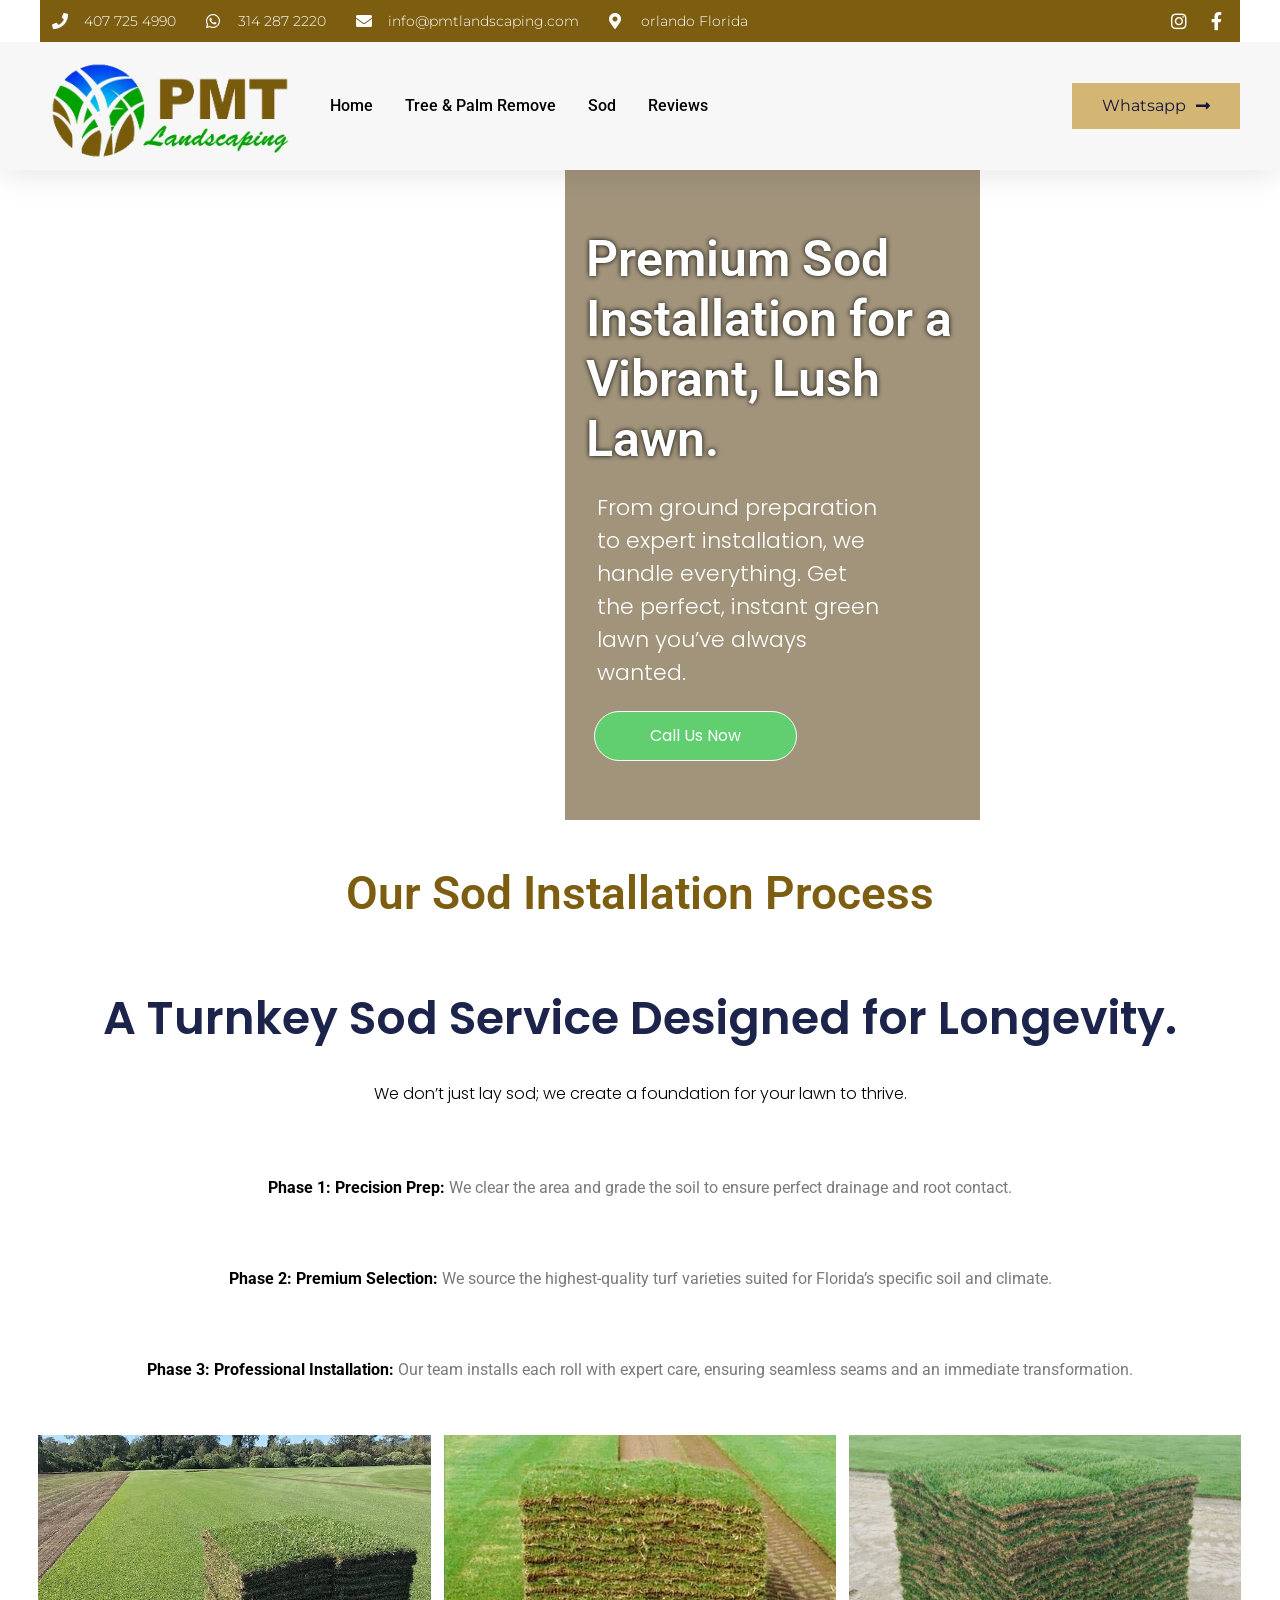
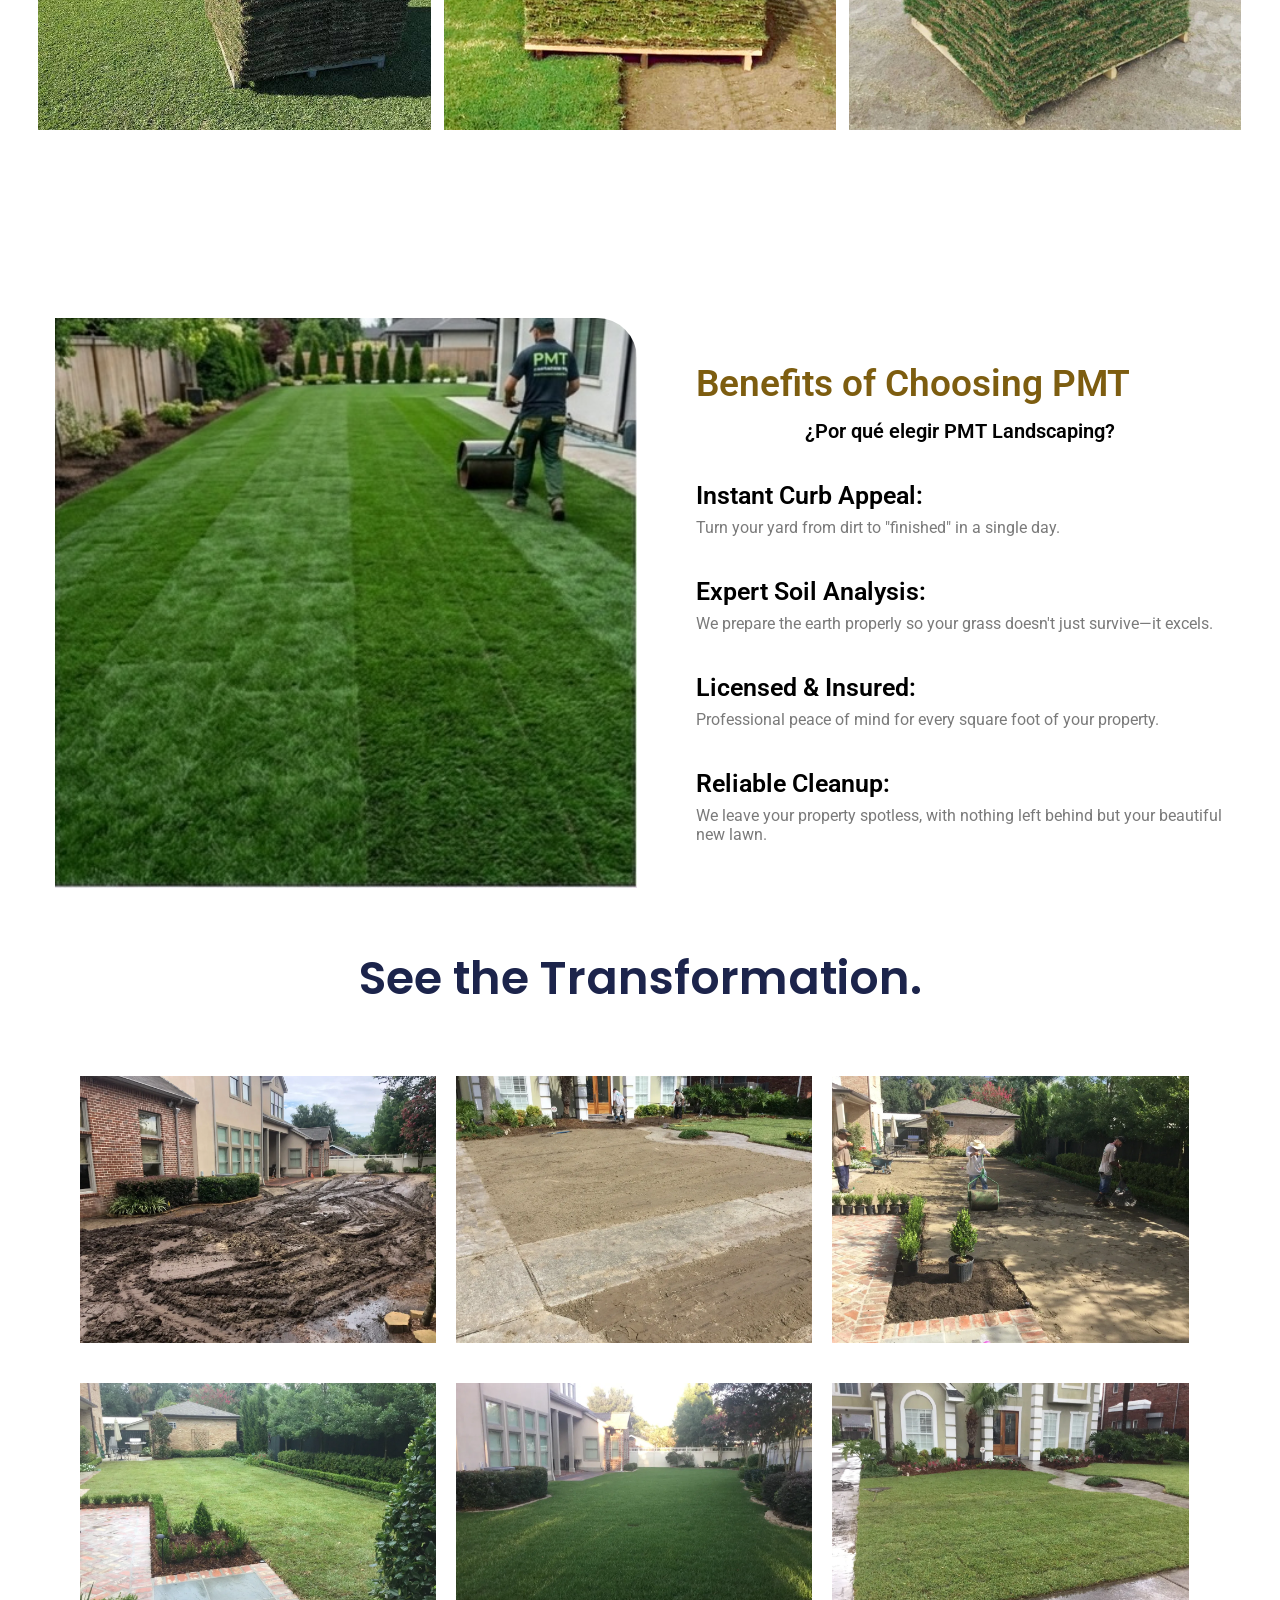
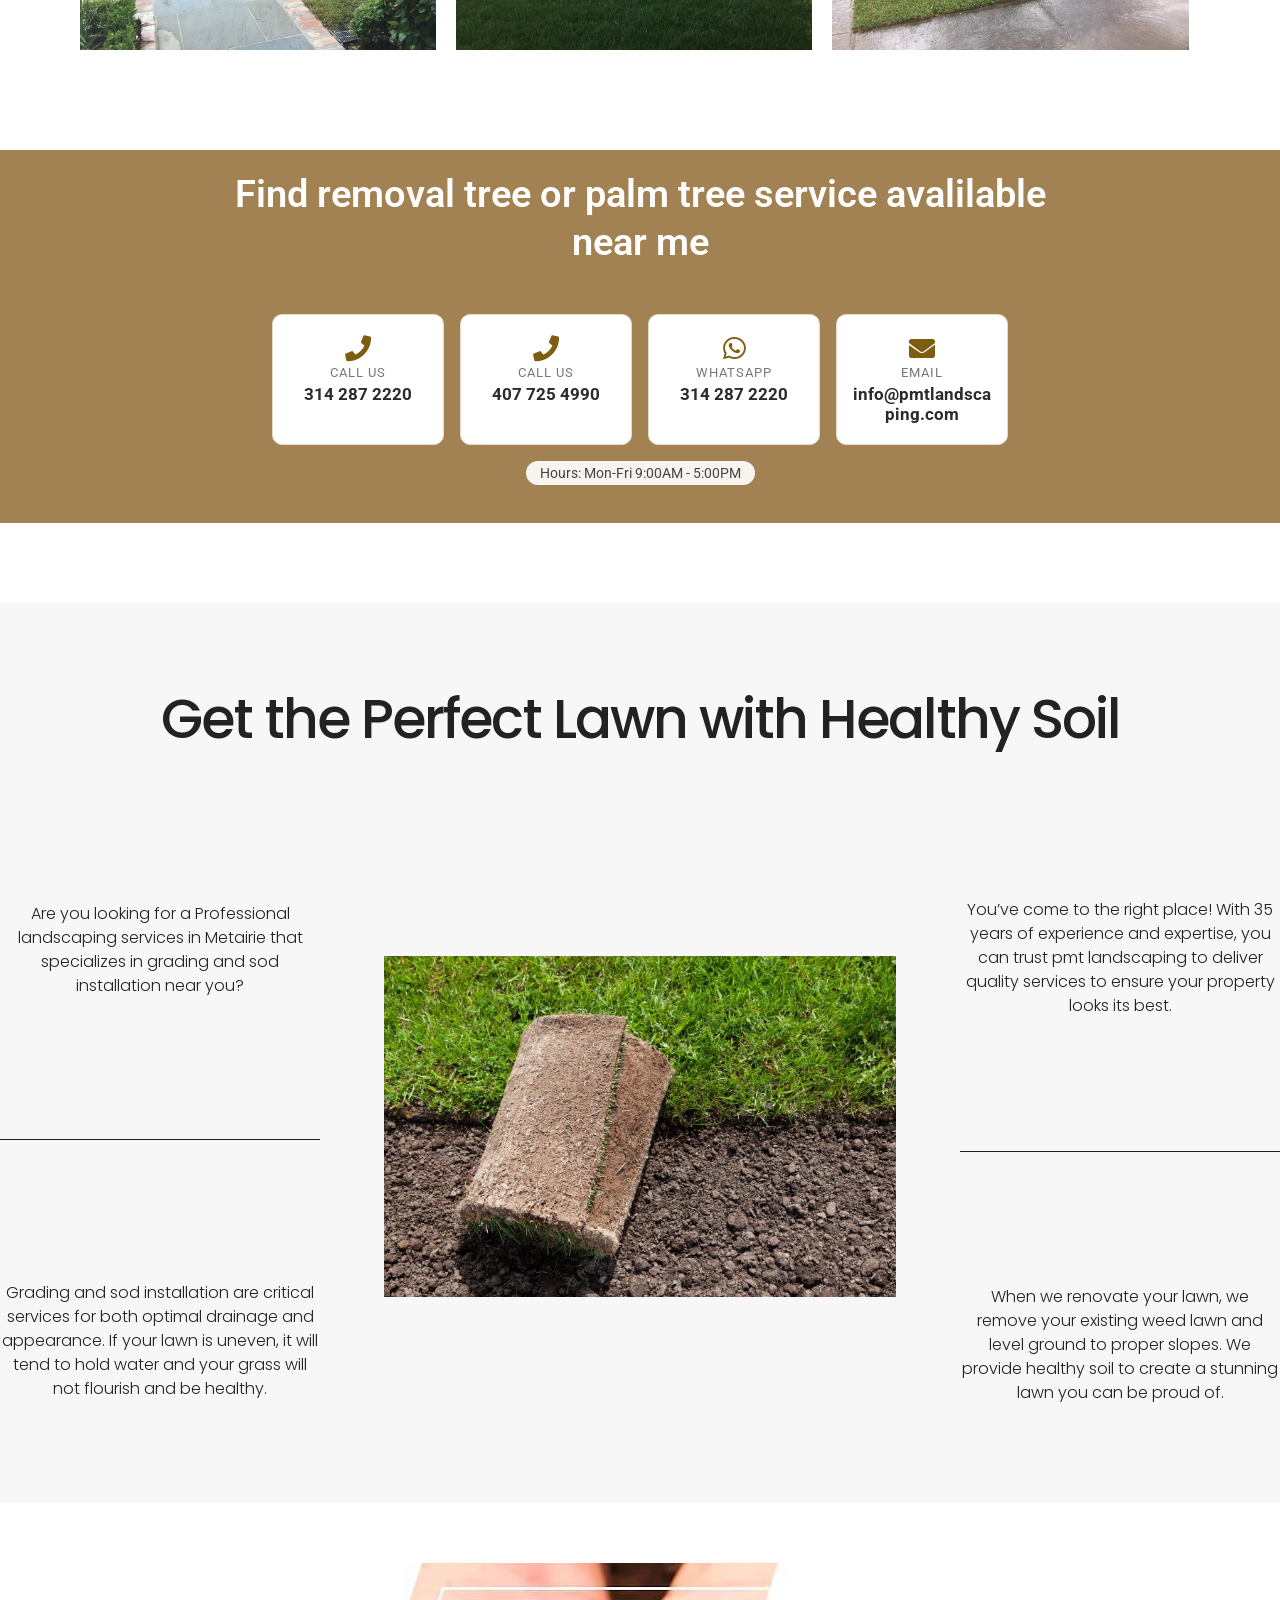
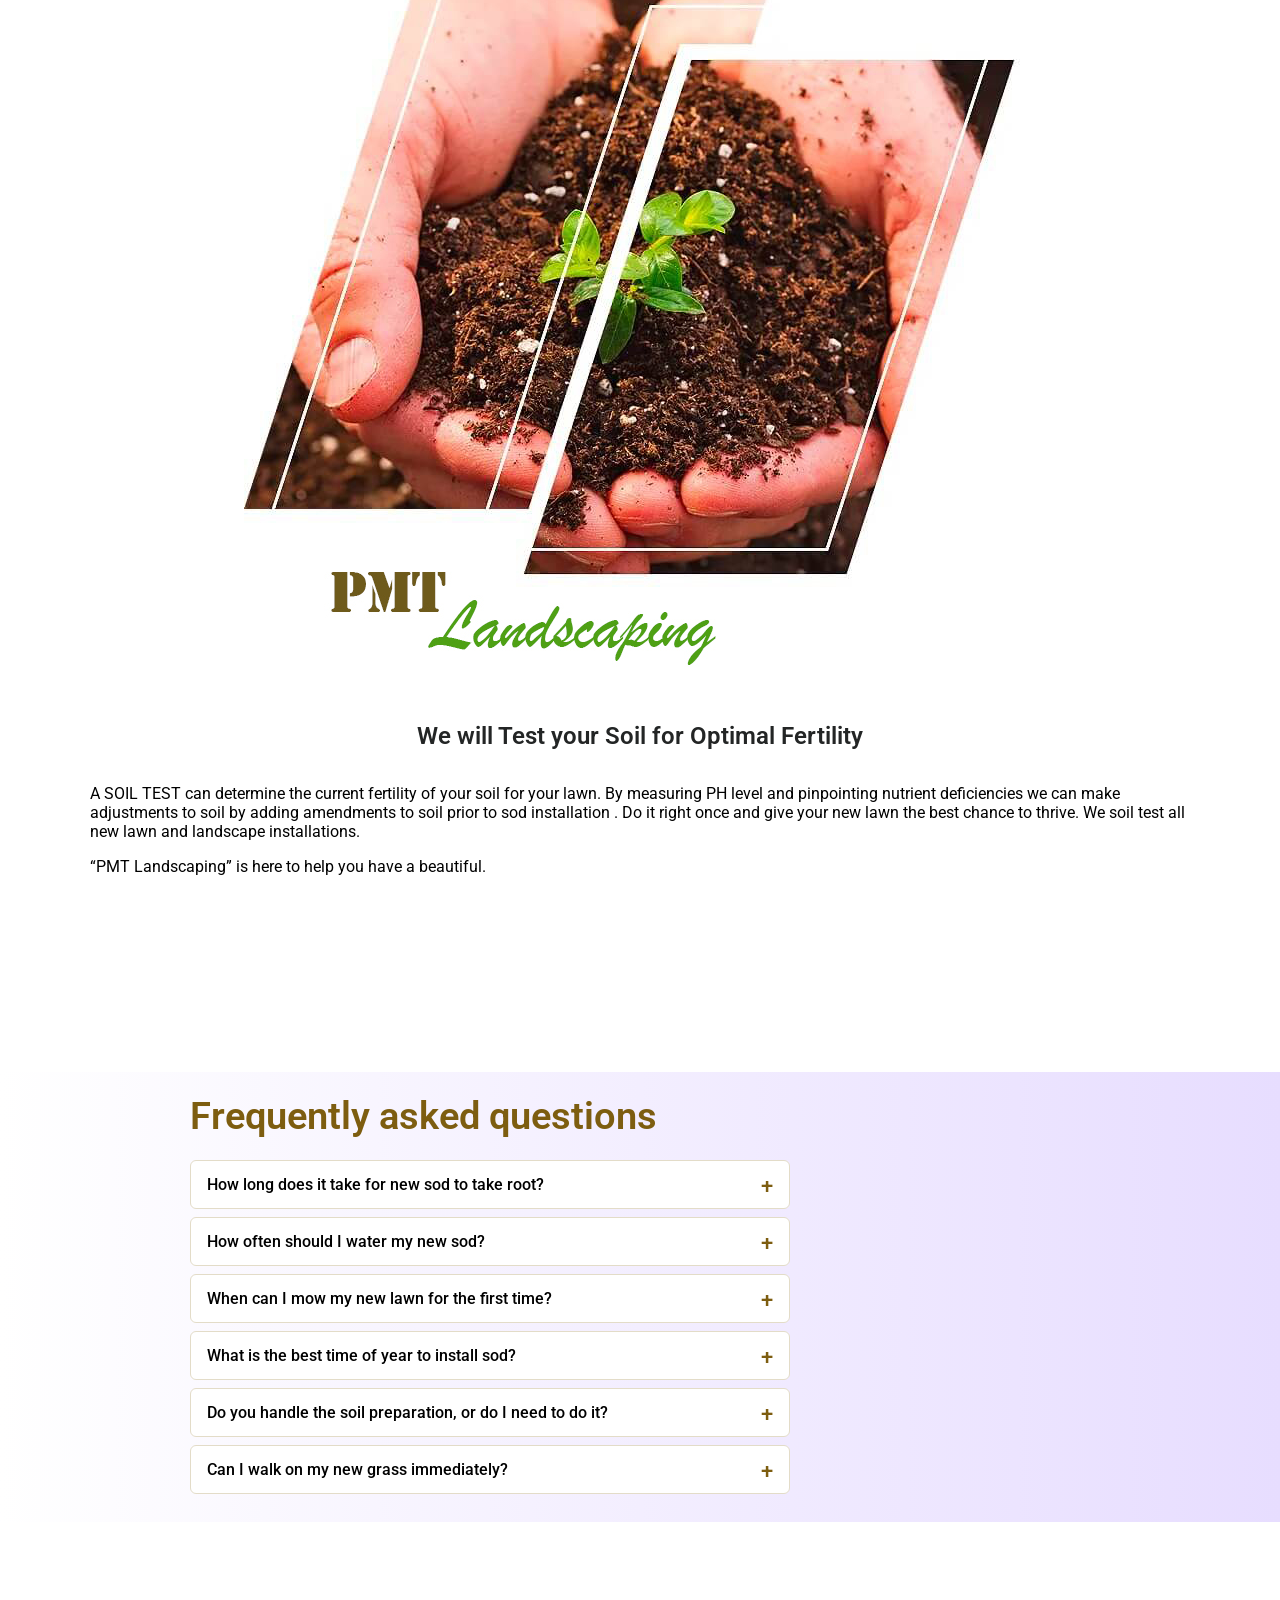
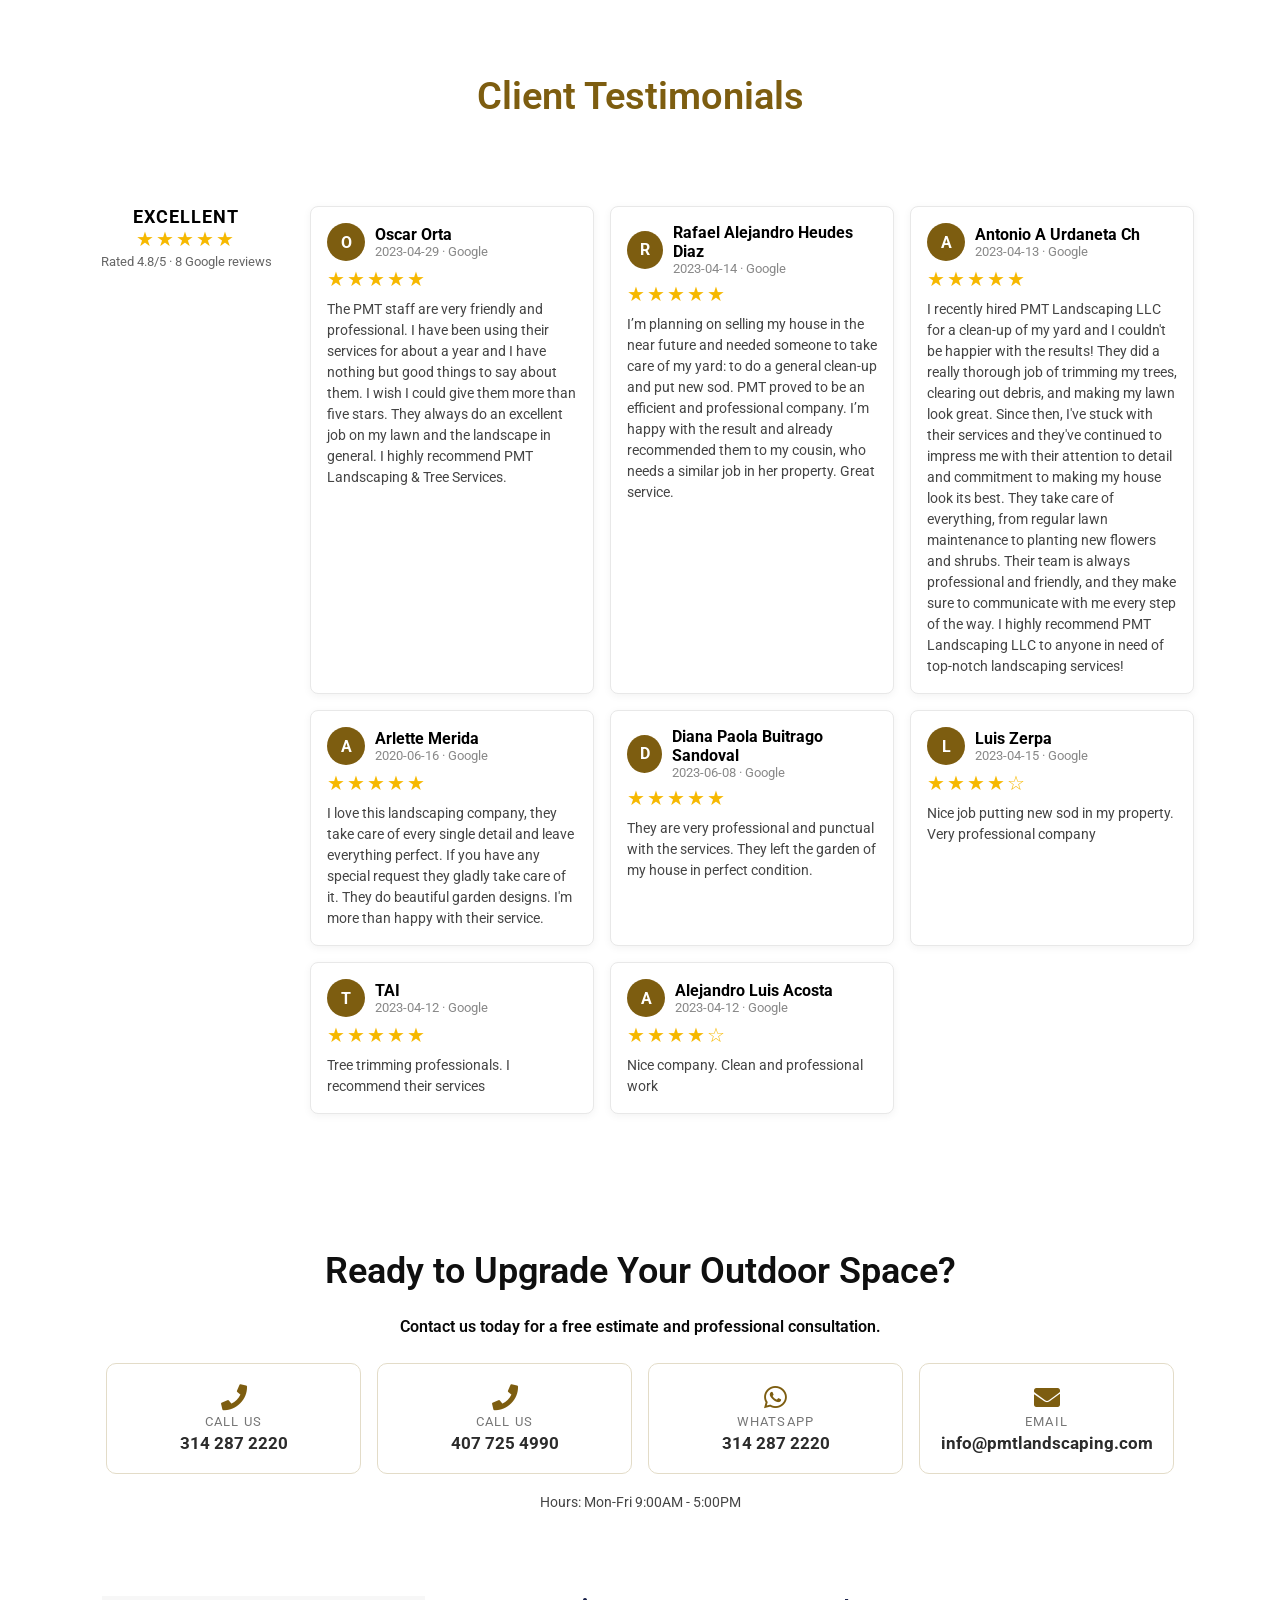
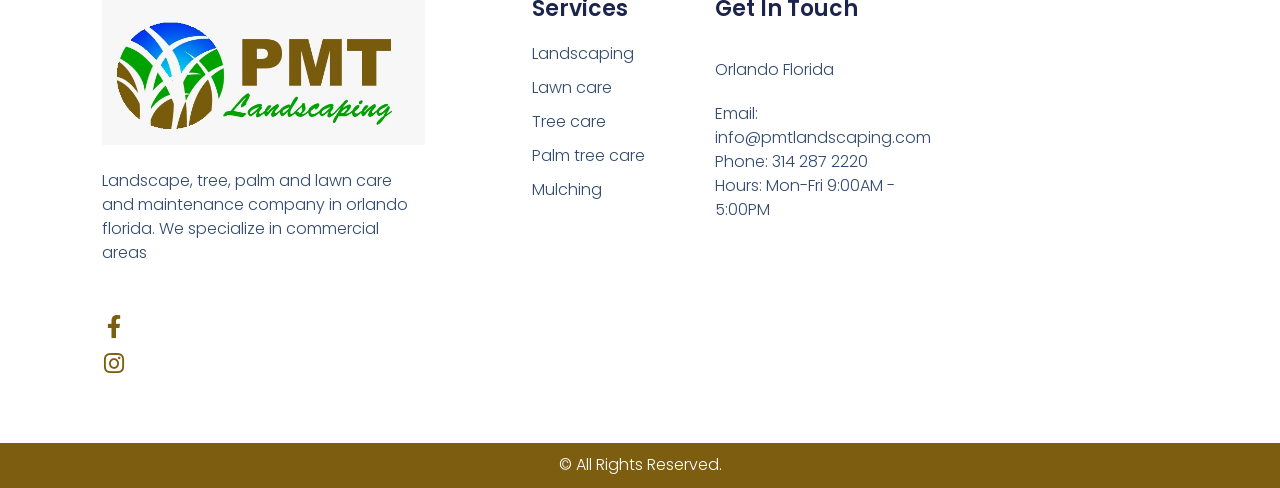
==== commit be7d7f06: "Apply meeting changes: remove Christmas lights, Garden Design, House Cleaning, 10% coupon, FAQ illus" ====
--- a/sod/index.html
+++ b/sod/index.html
@@ -1,33 +1,34 @@
-<!doctype html>
+<!DOCTYPE html>
+
 <html lang="en">
 <head>
-<meta charset="utf-8">
-<meta name="viewport" content="width=device-width, initial-scale=1">
+<meta charset="utf-8"/>
+<meta content="width=device-width, initial-scale=1" name="viewport"/>
 <title>Sod Installation in Orlando | PMT Landscaping</title>
-<meta name="description" content="Premium sod installation: grading, soil testing and expert installation for a lush lawn.">
-<link rel="icon" href="../assets/img/favicon.png">
-<link rel="stylesheet" href="../assets/css/site.css">
+<meta content="Premium sod installation: grading, soil testing and expert installation for a lush lawn." name="description"/>
+<link href="../assets/img/favicon.png" rel="icon"/>
+<link href="../assets/css/site.css" rel="stylesheet"/>
 </head>
 <body class="pmt-static elementor-default elementor-kit-13">
-<header data-elementor-type="header" class="elementor elementor-361"><div class="elementor-element elementor-element-68d0530c e-flex e-con-full e-con e-parent " id="header_pop" data-id="68d0530c" data-element_type="container"><div class="elementor-element elementor-element-55b1b462 e-flex e-con-full e-con e-child " data-id="55b1b462" data-element_type="container"><div class="elementor-element elementor-element-18b0f130 e-flex e-con-full e-con e-child " data-id="18b0f130" data-element_type="container"><div class="elementor-element elementor-element-34d1b9ae  elementor-widget elementor-widget-icon-list" data-id="34d1b9ae" data-element_type="widget" data-widget_type="icon-list.default"><div class="elementor-widget-container"><ul class="elementor-icon-list-items elementor-inline-items elementor-icon-list--layout-inline"><li class="elementor-icon-list-item elementor-inline-item"><a href="tel:+14077254990"><span class="elementor-icon-list-icon"><i aria-hidden="true" class="fas fa-phone"></i></span><span class="elementor-icon-list-text">407 725 4990</span></a></li><li class="elementor-icon-list-item elementor-inline-item"><a href="tel:+13142872220"><span class="elementor-icon-list-icon"><i aria-hidden="true" class="fab fa-whatsapp"></i></span><span class="elementor-icon-list-text">314 287 2220</span></a></li><li class="elementor-icon-list-item elementor-inline-item"><a href="mailto:info@pmtlandscaping.com"><span class="elementor-icon-list-icon"><i aria-hidden="true" class="fas fa-envelope"></i></span><span class="elementor-icon-list-text">info@pmtlandscaping.com</span></a></li><li class="elementor-icon-list-item elementor-inline-item"><span class="elementor-icon-list-icon"><i aria-hidden="true" class="fas fa-map-marker-alt"></i></span><span class="elementor-icon-list-text">orlando Florida</span></li></ul></div></div></div><div class="elementor-element elementor-element-246a7540 e-flex e-con-full e-con e-child " data-id="246a7540" data-element_type="container"><div class="elementor-element elementor-element-7266b1d5  elementor-widget elementor-widget-icon-list" data-id="7266b1d5" data-element_type="widget" data-widget_type="icon-list.default"><div class="elementor-widget-container"><ul class="elementor-icon-list-items elementor-inline-items elementor-icon-list--layout-inline"><li class="elementor-icon-list-item elementor-inline-item"><a href="https://www.instagram.com/landscapingpmt/" target="_blank" rel="noopener" aria-label="open instagram in new window"><span class="elementor-icon-list-icon"><i aria-hidden="true" class="fab fa-instagram"></i></span></a></li><li class="elementor-icon-list-item elementor-inline-item"><a href="https://web.facebook.com/PMTLandscaping" target="_blank" rel="noopener" aria-label="open facebook in new window"><span class="elementor-icon-list-icon"><i aria-hidden="true" class="fab fa-facebook-f"></i></span></a></li></ul></div></div></div></div><div class="elementor-element elementor-element-71aa994e e-flex e-con-boxed e-con e-child " data-id="71aa994e" data-element_type="container"><div class="e-con-inner"><div class="elementor-element elementor-element-6871946d  elementor-widget elementor-widget-image" data-id="6871946d" data-element_type="widget" data-widget_type="image.default"><div class="elementor-widget-container"><img src="../assets/img/2023/11/WhatsApp-Image-2023-11-14-at-2.57.14-PM.jpeg" alt="Best Landscaping in Orlando" loading="lazy"></div></div><div class="elementor-element elementor-element-71094e3c  elementor-widget elementor-widget-nav-menu" data-id="71094e3c" data-element_type="widget" data-widget_type="nav-menu.default"><div class="elementor-widget-container"><button class="pmt-nav-toggle" type="button" aria-label="Menu" aria-expanded="false"><span></span><span></span><span></span></button><nav class="pmt-nav" aria-label="Main"><ul class="pmt-nav-list"><li class="menu-item"><a href="../" class="elementor-item">Home</a></li><li class="menu-item"><a href="../tree-and-palm-cutting/" class="elementor-item">Tree &amp; Palm Remove</a></li><li class="menu-item"><a href="../sod/" class="elementor-item">Sod</a></li><li class="menu-item"><a href="../#reviews" class="elementor-item">Reviews</a></li></ul></nav></div></div><div class="elementor-element elementor-element-6ad8926e elementor-align-right elementor-widget elementor-widget-button" data-id="6ad8926e" data-element_type="widget" data-widget_type="button.default"><div class="elementor-widget-container"><div class="elementor-button-wrapper"><a class="elementor-button elementor-button-link elementor-size-md" href="https://api.whatsapp.com/send?phone=+13142872220&amp;text=Hello,%20I%20want%20information" target="_blank" rel="noopener"><span class="elementor-button-content-wrapper"><span class="elementor-button-text">Whatsapp</span></span></a></div></div></div></div></div></div></header>
-<main data-elementor-type="wp-page" class="elementor elementor-1313"><div class="elementor-element elementor-element-6e54b595 e-flex e-con-full e-con e-parent " data-id="6e54b595" data-element_type="container"><div class="elementor-element elementor-element-28058161 e-flex e-con-full e-con e-child " data-id="28058161" data-element_type="container"></div><div class="elementor-element elementor-element-3d453c5c e-flex e-con-full e-con e-child " data-id="3d453c5c" data-element_type="container"><div class="elementor-element elementor-element-3c608f15  elementor-widget elementor-widget-heading" data-id="3c608f15" data-element_type="widget" data-widget_type="heading.default"><div class="elementor-widget-container"><h1 class="elementor-heading-title elementor-size-default">Premium Sod Installation for a Vibrant, Lush Lawn.</h1></div></div><div class="elementor-element elementor-element-29133ef6  elementor-widget elementor-widget-text-editor" data-id="29133ef6" data-element_type="widget" data-widget_type="text-editor.default"><div class="elementor-widget-container"><p>From ground preparation to expert installation, we handle everything. Get the perfect, instant green lawn you’ve always wanted.</p></div></div><div class="elementor-element elementor-element-7824fe26 elementor-mobile-align-center elementor-widget elementor-widget-button" data-id="7824fe26" data-element_type="widget" data-widget_type="button.default"><div class="elementor-widget-container"><div class="elementor-button-wrapper"><a class="elementor-button elementor-button-link elementor-size-sm" href="tel:+13142872220"><span class="elementor-button-content-wrapper"><span class="elementor-button-text">Call us Now</span></span></a></div></div></div></div></div><div class="elementor-element elementor-element-ed0be8f e-flex e-con-boxed e-con e-parent " data-id="ed0be8f" data-element_type="container"><div class="e-con-inner"><div class="elementor-element elementor-element-6d9b8be0  elementor-widget elementor-widget-heading" data-id="6d9b8be0" data-element_type="widget" data-widget_type="heading.default"><div class="elementor-widget-container"><h2 class="elementor-heading-title elementor-size-default">Our Sod Installation Process</h2></div></div></div></div><div class="elementor-element elementor-element-237baf75 e-flex e-con-full e-con e-parent " data-id="237baf75" data-element_type="container"><div class="elementor-element elementor-element-2a516079  elementor-widget elementor-widget-heading" data-id="2a516079" data-element_type="widget" data-widget_type="heading.default"><div class="elementor-widget-container"><h3 class="elementor-heading-title elementor-size-default">A Turnkey Sod Service Designed for Longevity.</h3></div></div><div class="elementor-element elementor-element-3badc5d9  elementor-widget elementor-widget-text-editor" data-id="3badc5d9" data-element_type="widget" data-widget_type="text-editor.default"><div class="elementor-widget-container"><p>We don’t just lay sod; we create a foundation for your lawn to thrive.</p></div></div><div class="elementor-element elementor-element-8a56d44 e-flex e-con-full e-con e-child " data-id="8a56d44" data-element_type="container"><div class="elementor-element elementor-element-8aa2d5a e-flex e-con-full e-con e-child " data-id="8aa2d5a" data-element_type="container"><div class="elementor-element elementor-element-5781afa  elementor-widget elementor-widget-text-editor" data-id="5781afa" data-element_type="widget" data-widget_type="text-editor.default"><div class="elementor-widget-container"><p style="text-align: center;"><span style="color: #000000;"><b data-path-to-node="6,1,1,0,0" data-index-in-node="0">Phase 1: Precision Prep:</b></span> We clear the area and grade the soil to ensure perfect drainage and root contact.</p></div></div></div><div class="elementor-element elementor-element-52954ae e-flex e-con-full e-con e-child " data-id="52954ae" data-element_type="container"><div class="elementor-element elementor-element-76330fb  elementor-widget elementor-widget-text-editor" data-id="76330fb" data-element_type="widget" data-widget_type="text-editor.default"><div class="elementor-widget-container"><p style="text-align: center;"><span style="color: #000000;"><b data-path-to-node="6,1,1,1,0" data-index-in-node="0">Phase 2: Premium Selection:</b></span> We source the highest-quality turf varieties suited for Florida’s specific soil and climate.</p></div></div></div><div class="elementor-element elementor-element-7c38e10 e-flex e-con-full e-con e-child " data-id="7c38e10" data-element_type="container"><div class="elementor-element elementor-element-0ecb6cc  elementor-widget elementor-widget-text-editor" data-id="0ecb6cc" data-element_type="widget" data-widget_type="text-editor.default"><div class="elementor-widget-container"><p style="text-align: center;"><span style="color: #000000;"><b data-path-to-node="6,1,1,2,0" data-index-in-node="0">Phase 3: Professional Installation:</b></span> Our team installs each roll with expert care, ensuring seamless seams and an immediate transformation.</p></div></div></div></div><div class="elementor-element elementor-element-766f0916  elementor-widget elementor-widget-image-gallery" data-id="766f0916" data-element_type="widget" data-widget_type="image-gallery.default"><div class="elementor-widget-container"><div class="elementor-image-gallery"><div class="gallery gallery-columns-3 gallery-size-full"><figure class="gallery-item"><div class="gallery-icon landscape"><a href="../assets/img/2026/06/images-7.jpg" target="_blank" rel="noopener"><img src="../assets/img/2026/06/images-7.jpg" alt="SOD" loading="lazy"></a></div></figure><figure class="gallery-item"><div class="gallery-icon landscape"><a href="../assets/img/2026/06/d5b784_b465804b31234353b2062fd38bac6e66mv2.jpg" target="_blank" rel="noopener"><img src="../assets/img/2026/06/d5b784_b465804b31234353b2062fd38bac6e66mv2.jpg" alt="SOD" loading="lazy"></a></div></figure><figure class="gallery-item"><div class="gallery-icon landscape"><a href="../assets/img/2026/06/BermudaSodPallet.webp" target="_blank" rel="noopener"><img src="../assets/img/2026/06/BermudaSodPallet.webp" alt="SOD" loading="lazy"></a></div></figure></div></div></div></div></div><div class="elementor-element elementor-element-d8eded7 e-flex e-con-boxed e-con e-parent " data-id="d8eded7" data-element_type="container"><div class="e-con-inner"><div class="elementor-element elementor-element-5e86a403 e-flex e-con-full e-con e-child " data-id="5e86a403" data-element_type="container"><div class="elementor-element elementor-element-eb50a9e e-flex e-con-full e-con e-child " data-id="eb50a9e" data-element_type="container"><div class="elementor-element elementor-element-4ccc90e0  elementor-widget elementor-widget-image" data-id="4ccc90e0" data-element_type="widget" data-widget_type="image.default"><div class="elementor-widget-container"><img src="../assets/img/2026/06/benefics.jpg" alt="Benefits of Choosing PMT​" loading="lazy"></div></div></div></div><div class="elementor-element elementor-element-556cda1a e-flex e-con-full e-con e-child " data-id="556cda1a" data-element_type="container"><div class="elementor-element elementor-element-4fd2dfb6  elementor-widget elementor-widget-heading" data-id="4fd2dfb6" data-element_type="widget" data-widget_type="heading.default"><div class="elementor-widget-container"><h2 class="elementor-heading-title elementor-size-default">Benefits of Choosing PMT</h2></div></div><div class="elementor-element elementor-element-b80394c  elementor-widget elementor-widget-heading" data-id="b80394c" data-element_type="widget" data-widget_type="heading.default"><div class="elementor-widget-container"><h3 class="elementor-heading-title elementor-size-default">¿Por qué elegir PMT Landscaping?</h3></div></div><div class="elementor-element elementor-element-9752651 elementor-view-default elementor-position-left elementor-widget elementor-widget-icon-box" data-id="9752651" data-element_type="widget" data-widget_type="icon-box.default"><div class="elementor-widget-container"><div class="elementor-icon-box-wrapper"><div class="elementor-icon-box-content"><h3 class="elementor-icon-box-title"><span>Instant Curb Appeal:</span></h3><p class="elementor-icon-box-description">Turn your yard from dirt to &quot;finished&quot; in a single day.</p></div></div></div></div><div class="elementor-element elementor-element-ac669f0 elementor-view-default elementor-position-left elementor-widget elementor-widget-icon-box" data-id="ac669f0" data-element_type="widget" data-widget_type="icon-box.default"><div class="elementor-widget-container"><div class="elementor-icon-box-wrapper"><div class="elementor-icon-box-content"><h3 class="elementor-icon-box-title"><span>Expert Soil Analysis:</span></h3><p class="elementor-icon-box-description">We prepare the earth properly so your grass doesn&#x27;t just survive—it excels.</p></div></div></div></div><div class="elementor-element elementor-element-e916781 elementor-view-default elementor-position-left elementor-widget elementor-widget-icon-box" data-id="e916781" data-element_type="widget" data-widget_type="icon-box.default"><div class="elementor-widget-container"><div class="elementor-icon-box-wrapper"><div class="elementor-icon-box-content"><h3 class="elementor-icon-box-title"><span>Licensed &amp; Insured:</span></h3><p class="elementor-icon-box-description">Professional peace of mind for every square foot of your property.</p></div></div></div></div><div class="elementor-element elementor-element-725f3d7 elementor-view-default elementor-position-left elementor-widget elementor-widget-icon-box" data-id="725f3d7" data-element_type="widget" data-widget_type="icon-box.default"><div class="elementor-widget-container"><div class="elementor-icon-box-wrapper"><div class="elementor-icon-box-content"><h3 class="elementor-icon-box-title"><span>Reliable Cleanup:</span></h3><p class="elementor-icon-box-description">We leave your property spotless, with nothing left behind but your beautiful new lawn.</p></div></div></div></div></div></div></div><div class="elementor-element elementor-element-5f5568d e-flex e-con-boxed e-con e-parent " data-id="5f5568d" data-element_type="container"><div class="e-con-inner"><div class="elementor-element elementor-element-e54a34b  elementor-widget elementor-widget-heading" data-id="e54a34b" data-element_type="widget" data-widget_type="heading.default"><div class="elementor-widget-container"><h2 class="elementor-heading-title elementor-size-default">See the Transformation.</h2></div></div></div></div><div class="elementor-element elementor-element-47e989e e-flex e-con-boxed e-con e-parent " data-id="47e989e" data-element_type="container"><div class="e-con-inner"><div class="elementor-element elementor-element-508a476 e-flex e-con-full e-con e-child " data-id="508a476" data-element_type="container"><div class="elementor-element elementor-element-ccdb204  elementor-widget elementor-widget-image" data-id="ccdb204" data-element_type="widget" data-widget_type="image.default"><div class="elementor-widget-container"><img src="../assets/img/2026/06/sodgall1.webp" alt="sodgall1" loading="lazy"></div></div></div><div class="elementor-element elementor-element-5a1f6b6 e-flex e-con-full e-con e-child " data-id="5a1f6b6" data-element_type="container"><div class="elementor-element elementor-element-8e7068e  elementor-widget elementor-widget-image" data-id="8e7068e" data-element_type="widget" data-widget_type="image.default"><div class="elementor-widget-container"><img src="../assets/img/2026/06/sodgall5.webp" alt="sodgall5" loading="lazy"></div></div></div><div class="elementor-element elementor-element-8abe66e e-flex e-con-full e-con e-child " data-id="8abe66e" data-element_type="container"><div class="elementor-element elementor-element-e28f432  elementor-widget elementor-widget-image" data-id="e28f432" data-element_type="widget" data-widget_type="image.default"><div class="elementor-widget-container"><img src="../assets/img/2026/06/sodgall3.webp" alt="sodgall3" loading="lazy"></div></div></div></div></div><div class="elementor-element elementor-element-42b87bb e-flex e-con-boxed e-con e-parent " data-id="42b87bb" data-element_type="container"><div class="e-con-inner"><div class="elementor-element elementor-element-6988bd9 e-flex e-con-full e-con e-child " data-id="6988bd9" data-element_type="container"><div class="elementor-element elementor-element-2a7367f  elementor-widget elementor-widget-image" data-id="2a7367f" data-element_type="widget" data-widget_type="image.default"><div class="elementor-widget-container"><img src="../assets/img/2026/06/sodgall4.webp" alt="sodgall4" loading="lazy"></div></div></div><div class="elementor-element elementor-element-13e9229 e-flex e-con-full e-con e-child " data-id="13e9229" data-element_type="container"><div class="elementor-element elementor-element-b39305c  elementor-widget elementor-widget-image" data-id="b39305c" data-element_type="widget" data-widget_type="image.default"><div class="elementor-widget-container"><img src="../assets/img/2026/06/sodgall2.webp" alt="sodgall2" loading="lazy"></div></div></div><div class="elementor-element elementor-element-98905dc e-flex e-con-full e-con e-child " data-id="98905dc" data-element_type="container"><div class="elementor-element elementor-element-04b13fa  elementor-widget elementor-widget-image" data-id="04b13fa" data-element_type="widget" data-widget_type="image.default"><div class="elementor-widget-container"><img src="../assets/img/2026/06/sodgall6.webp" alt="sodgall6" loading="lazy"></div></div></div></div></div><div class="elementor-element elementor-element-443ad108 e-flex e-con-full e-con e-parent " data-id="443ad108" data-element_type="container"><div class="elementor-element elementor-element-7b434132  elementor-widget elementor-widget-heading" data-id="7b434132" data-element_type="widget" data-widget_type="heading.default"><div class="elementor-widget-container"><h2 class="elementor-heading-title elementor-size-default">Find removal tree or palm tree service avalilable near me</h2></div></div><div class="elementor-element elementor-element-20010c6  elementor-widget elementor-widget-form" id="form-citas" data-id="20010c6" data-element_type="widget" data-widget_type="form.default"><div class="elementor-widget-container"><div class="pmt-contact">
-  <div class="pmt-contact-grid">
-    <a class="pmt-contact-item" href="tel:+13142872220"><i class="fas fa-phone" aria-hidden="true"></i><span class="pmt-contact-label">Call us</span><strong>314 287 2220</strong></a>
-    <a class="pmt-contact-item" href="tel:+14077254990"><i class="fas fa-phone" aria-hidden="true"></i><span class="pmt-contact-label">Call us</span><strong>407 725 4990</strong></a>
-    <a class="pmt-contact-item" href="https://api.whatsapp.com/send?phone=+13142872220&text=Hello,%20I%20want%20information" target="_blank" rel="noopener"><i class="fab fa-whatsapp" aria-hidden="true"></i><span class="pmt-contact-label">WhatsApp</span><strong>314 287 2220</strong></a>
-    <a class="pmt-contact-item" href="mailto:info@pmtlandscaping.com"><i class="fas fa-envelope" aria-hidden="true"></i><span class="pmt-contact-label">Email</span><strong>info@pmtlandscaping.com</strong></a>
-  </div>
-  <p class="pmt-contact-hours">Hours: Mon-Fri 9:00AM - 5:00PM</p>
-</div></div></div></div><div class="elementor-element elementor-element-d06e7eb e-flex e-con-full e-con e-parent " data-id="d06e7eb" data-element_type="container"><div class="elementor-element elementor-element-489555c7 e-flex e-con-boxed e-con e-child " data-id="489555c7" data-element_type="container"><div class="e-con-inner"><div class="elementor-element elementor-element-23b886ef  elementor-widget elementor-widget-heading" data-id="23b886ef" data-element_type="widget" data-widget_type="heading.default"><div class="elementor-widget-container"><h2 class="elementor-heading-title elementor-size-default">Get the Perfect Lawn with Healthy Soil</h2></div></div></div></div><div class="elementor-element elementor-element-3b73515a e-flex e-con-boxed e-con e-child " data-id="3b73515a" data-element_type="container"><div class="e-con-inner"><div class="elementor-element elementor-element-51c57993 e-flex e-con-full e-con e-child " data-id="51c57993" data-element_type="container"><div class="elementor-element elementor-element-43231be4 elementor-view-default elementor-position-top elementor-widget elementor-widget-icon-box" data-id="43231be4" data-element_type="widget" data-widget_type="icon-box.default"><div class="elementor-widget-container"><div class="elementor-icon-box-wrapper"><div class="elementor-icon-box-content"><p class="elementor-icon-box-description">Are you looking for a Professional landscaping services in Metairie that specializes in grading and sod installation near you?</p></div></div></div></div><div class="elementor-element elementor-element-1d9460a7  elementor-widget elementor-widget-divider" data-id="1d9460a7" data-element_type="widget" data-widget_type="divider.default"><div class="elementor-widget-container"><div class="elementor-divider"><span class="elementor-divider-separator"></span></div></div></div><div class="elementor-element elementor-element-2367789f elementor-view-default elementor-position-top elementor-widget elementor-widget-icon-box" data-id="2367789f" data-element_type="widget" data-widget_type="icon-box.default"><div class="elementor-widget-container"><div class="elementor-icon-box-wrapper"><div class="elementor-icon-box-content"><p class="elementor-icon-box-description">Grading and sod installation are critical services for both optimal drainage and appearance. If your lawn is uneven, it will tend to hold water and your grass will not flourish and be healthy. </p></div></div></div></div></div><div class="elementor-element elementor-element-4644c0fa  elementor-widget elementor-widget-image" data-id="4644c0fa" data-element_type="widget" data-widget_type="image.default"><div class="elementor-widget-container"><img src="../assets/img/2026/06/rolls-turf-turfgrass-closeup-artificial-turf-landscaping-territory-park_338311-2284-1440x959-1.jpg" alt="rolls-turf-turfgrass-closeup-artificial-turf-landscaping-territory-park_338311-2284-1440x959" loading="lazy"></div></div><div class="elementor-element elementor-element-1f4655ee e-flex e-con-full e-con e-child " data-id="1f4655ee" data-element_type="container"><div class="elementor-element elementor-element-17553bed elementor-view-default elementor-position-top elementor-widget elementor-widget-icon-box" data-id="17553bed" data-element_type="widget" data-widget_type="icon-box.default"><div class="elementor-widget-container"><div class="elementor-icon-box-wrapper"><div class="elementor-icon-box-content"><p class="elementor-icon-box-description">You’ve come to the right place! With 35 years of experience and expertise, you can trust pmt landscaping to deliver quality services to ensure your property looks its best. </p></div></div></div></div><div class="elementor-element elementor-element-24768293  elementor-widget elementor-widget-divider" data-id="24768293" data-element_type="widget" data-widget_type="divider.default"><div class="elementor-widget-container"><div class="elementor-divider"><span class="elementor-divider-separator"></span></div></div></div><div class="elementor-element elementor-element-3617414c elementor-view-default elementor-position-top elementor-widget elementor-widget-icon-box" data-id="3617414c" data-element_type="widget" data-widget_type="icon-box.default"><div class="elementor-widget-container"><div class="elementor-icon-box-wrapper"><div class="elementor-icon-box-content"><p class="elementor-icon-box-description">When we renovate your lawn, we remove your existing weed lawn and level ground to proper slopes. We provide healthy soil to create a  stunning lawn you can be proud of.</p></div></div></div></div></div></div></div></div><div class="elementor-element elementor-element-58799f9 e-flex e-con-boxed e-con e-parent " data-id="58799f9" data-element_type="container"><div class="e-con-inner"><div class="elementor-element elementor-element-9eca7fe e-flex e-con-full e-con e-child " data-id="9eca7fe" data-element_type="container"><div class="elementor-element elementor-element-2106f61  elementor-widget elementor-widget-image" data-id="2106f61" data-element_type="widget" data-widget_type="image.default"><div class="elementor-widget-container"><img src="../assets/img/2026/06/soil-teting.jpg" alt="soil-teting" loading="lazy"></div></div><div class="elementor-element elementor-element-961aad9 e-flex e-con-full e-con e-child " data-id="961aad9" data-element_type="container"><div class="elementor-element elementor-element-a3df501  elementor-widget elementor-widget-heading" data-id="a3df501" data-element_type="widget" data-widget_type="heading.default"><div class="elementor-widget-container"><h2 class="elementor-heading-title elementor-size-default">We will Test your Soil for Optimal Fertility</h2></div></div><div class="elementor-element elementor-element-3bec736  elementor-widget elementor-widget-text-editor" data-id="3bec736" data-element_type="widget" data-widget_type="text-editor.default"><div class="elementor-widget-container"><p><span style="color: #000000;">A SOIL TEST can determine the current fertility of your soil for your lawn. By measuring PH level and pinpointing nutrient deficiencies we can make adjustments to soil by adding amendments to soil prior to sod installation . Do it right once and give your new lawn the best chance to thrive. We soil test all new lawn and landscape installations.</span></p><p><span style="color: #000000;">“PMT Landscaping” is here to help you have a beautiful.</span></p></div></div></div></div></div></div><section class="elementor-section elementor-top-section elementor-element elementor-element-4f182201 elementor-section-full_width elementor-section-height-default elementor-section-height-default " id="about_section" data-id="4f182201" data-element_type="section"><div class="elementor-container elementor-column-gap-no"><div class="elementor-column elementor-col-50 elementor-top-column elementor-element elementor-element-6656496e " data-id="6656496e" data-element_type="column"><div class="elementor-widget-wrap elementor-element-populated"><div class="elementor-element elementor-element-257c0113  elementor-widget elementor-widget-image" data-id="257c0113" data-element_type="widget" data-widget_type="image.default"><div class="elementor-widget-container"><img src="../assets/img/2024/06/Tree-and-palm-tree-frequent-questions.webp" alt="Tree-and-palm-tree-frequent-questions" loading="lazy"></div></div></div></div><div class="elementor-column elementor-col-50 elementor-top-column elementor-element elementor-element-284604a " data-id="284604a" data-element_type="column"><div class="elementor-widget-wrap elementor-element-populated"><div class="elementor-element elementor-element-4986b151  elementor-widget elementor-widget-heading" data-id="4986b151" data-element_type="widget" data-widget_type="heading.default"><div class="elementor-widget-container"><h2 class="elementor-heading-title elementor-size-default">Frequently asked questions</h2></div></div><div class="elementor-element elementor-element-7651ab6a  elementor-widget elementor-widget-eael-adv-accordion" data-id="7651ab6a" data-element_type="widget" data-widget_type="eael-adv-accordion.default"><div class="elementor-widget-container"><div class="pmt-faq"><details class="pmt-faq-item"><summary>How long does it take for new sod to take root?</summary><div class="pmt-faq-body"><p>Generally, new sod takes about 2 to 3 weeks to establish its root system. During this period, it is crucial to avoid heavy foot traffic on the lawn to allow the grass to anchor firmly into the soil.</p></div></details><details class="pmt-faq-item"><summary>How often should I water my new sod?</summary><div class="pmt-faq-body"><p>Newly installed sod needs consistent moisture. For the first two weeks, we recommend watering your lawn at least twice a day—once in the morning and once in the late afternoon—to keep the soil moist but not waterlogged.</p></div></details><details class="pmt-faq-item"><summary>When can I mow my new lawn for the first time?</summary><div class="pmt-faq-body"><p>You should wait at least 3 to 4 weeks after installation before your first mow. By then, the grass will be well-rooted. Make sure your mower blades are sharp and avoid cutting more than one-third of the grass blade height.</p></div></details><details class="pmt-faq-item"><summary>What is the best time of year to install sod?</summary><div class="pmt-faq-body"><p>While sod can be installed year-round in Florida, the best times are during the spring and fall when temperatures are moderate. This allows the turf to establish roots without the stress of extreme summer heat or winter frost.</p></div></details><details class="pmt-faq-item"><summary>Do you handle the soil preparation, or do I need to do it?</summary><div class="pmt-faq-body"><p>We provide a full-service installation. PMT Landscaping handles everything from site clearing, debris removal, and soil grading to the final installation. We ensure the ground is perfectly prepared so your new lawn thrives from day one.</p></div></details><details class="pmt-faq-item"><summary>Can I walk on my new grass immediately?</summary><div class="pmt-faq-body"><p>While you can walk on it for the purpose of watering or maintenance, we strongly advise keeping children, pets, and heavy activity off the new lawn for the first 2-3 weeks while the roots are getting established.</p></div></details></div></div></div></div></div></div></section><div class="elementor-element elementor-element-24e89907 e-flex e-con-boxed e-con e-parent " data-id="24e89907" data-element_type="container"><div class="e-con-inner"><div class="elementor-element elementor-element-5390cc65  elementor-widget elementor-widget-heading" id="reviews" data-id="5390cc65" data-element_type="widget" data-widget_type="heading.default"><div class="elementor-widget-container"><h3 class="elementor-heading-title elementor-size-default">Client Testimonials</h3></div></div><div class="elementor-element elementor-element-5bd30a46  elementor-widget elementor-widget-shortcode" data-id="5bd30a46" data-element_type="widget" data-widget_type="shortcode.default"><div class="elementor-widget-container"><div class="pmt-reviews"><div class="pmt-reviews-summary"><strong>EXCELLENT</strong><div class="pmt-stars">★★★★★</div><span>Rated 4.8/5 · 8 Google reviews</span></div><div class="pmt-reviews-grid"><figure class="pmt-review"><div class="pmt-review-head"><span class="pmt-review-avatar">O</span><div><strong>Oscar Orta</strong><small>2023-04-29 · Google</small></div></div><div class="pmt-stars" aria-label="5 out of 5 stars">★★★★★</div><blockquote>The PMT staff are very friendly and professional. I have been using their services for about a year and I have nothing but good things to say about them. I wish I could give them more than five stars. They always do an excellent job on my lawn and the landscape in general. I highly recommend PMT Landscaping &amp; Tree Services.</blockquote></figure><figure class="pmt-review"><div class="pmt-review-head"><span class="pmt-review-avatar">R</span><div><strong>Rafael Alejandro Heudes Diaz</strong><small>2023-04-14 · Google</small></div></div><div class="pmt-stars" aria-label="5 out of 5 stars">★★★★★</div><blockquote>I’m planning on selling my house in the near future and needed someone to take care of my yard: to do a general clean-up and put new sod. PMT proved to be an efficient and professional company. I’m happy with the result and already recommended them to my cousin, who needs a similar job in her property. Great service.</blockquote></figure><figure class="pmt-review"><div class="pmt-review-head"><span class="pmt-review-avatar">A</span><div><strong>Antonio A Urdaneta Ch</strong><small>2023-04-13 · Google</small></div></div><div class="pmt-stars" aria-label="5 out of 5 stars">★★★★★</div><blockquote>I recently hired PMT Landscaping LLC for a clean-up of my yard and I couldn&#x27;t be happier with the results! They did a really thorough job of trimming my trees, clearing out debris, and making my lawn look great. Since then, I&#x27;ve stuck with their services and they&#x27;ve continued to impress me with their attention to detail and commitment to making my house look its best. They take care of everything, from regular lawn maintenance to planting new flowers and shrubs. Their team is always professional and friendly, and they make sure to communicate with me every step of the way. I highly recommend PMT Landscaping LLC to anyone in need of top-notch landscaping services!</blockquote></figure><figure class="pmt-review"><div class="pmt-review-head"><span class="pmt-review-avatar">A</span><div><strong>Arlette Merida</strong><small>2020-06-16 · Google</small></div></div><div class="pmt-stars" aria-label="5 out of 5 stars">★★★★★</div><blockquote>I love this landscaping company, they take care of every single detail and leave everything perfect. If you have any special request they gladly take care of it. They do beautiful garden designs. I&#x27;m more than happy with their service.</blockquote></figure><figure class="pmt-review"><div class="pmt-review-head"><span class="pmt-review-avatar">D</span><div><strong>Diana Paola Buitrago Sandoval</strong><small>2023-06-08 · Google</small></div></div><div class="pmt-stars" aria-label="5 out of 5 stars">★★★★★</div><blockquote>They are very professional and punctual with the services. They left the garden of my house in perfect condition.</blockquote></figure><figure class="pmt-review"><div class="pmt-review-head"><span class="pmt-review-avatar">L</span><div><strong>Luis Zerpa</strong><small>2023-04-15 · Google</small></div></div><div class="pmt-stars" aria-label="4 out of 5 stars">★★★★☆</div><blockquote>Nice job putting new sod in my property. Very professional company</blockquote></figure><figure class="pmt-review"><div class="pmt-review-head"><span class="pmt-review-avatar">T</span><div><strong>TAI</strong><small>2023-04-12 · Google</small></div></div><div class="pmt-stars" aria-label="5 out of 5 stars">★★★★★</div><blockquote>Tree trimming professionals. I recommend their services</blockquote></figure><figure class="pmt-review"><div class="pmt-review-head"><span class="pmt-review-avatar">A</span><div><strong>Alejandro Luis Acosta</strong><small>2023-04-12 · Google</small></div></div><div class="pmt-stars" aria-label="4 out of 5 stars">★★★★☆</div><blockquote>Nice company. Clean and professional work</blockquote></figure></div></div></div></div></div></div><div class="elementor-element elementor-element-da6974a e-flex e-con-boxed e-con e-parent " data-id="da6974a" data-element_type="container"><div class="e-con-inner"><div class="elementor-element elementor-element-d370545 e-flex e-con-full e-con e-child " data-id="d370545" data-element_type="container"><div class="elementor-element elementor-element-4c99cea  elementor-widget elementor-widget-heading" data-id="4c99cea" data-element_type="widget" data-widget_type="heading.default"><div class="elementor-widget-container"><h2 class="elementor-heading-title elementor-size-default">Ready to Upgrade Your Outdoor Space?</h2></div></div></div><div class="elementor-element elementor-element-6d6a9a2  elementor-widget elementor-widget-heading" data-id="6d6a9a2" data-element_type="widget" data-widget_type="heading.default"><div class="elementor-widget-container"><h3 class="elementor-heading-title elementor-size-default">Contact us today for a free estimate and professional consultation.</h3></div></div><div class="elementor-element elementor-element-56293d9  elementor-widget elementor-widget-html" data-id="56293d9" data-element_type="widget" data-widget_type="html.default"><div class="elementor-widget-container"><div class="pmt-contact">
-  <div class="pmt-contact-grid">
-    <a class="pmt-contact-item" href="tel:+13142872220"><i class="fas fa-phone" aria-hidden="true"></i><span class="pmt-contact-label">Call us</span><strong>314 287 2220</strong></a>
-    <a class="pmt-contact-item" href="tel:+14077254990"><i class="fas fa-phone" aria-hidden="true"></i><span class="pmt-contact-label">Call us</span><strong>407 725 4990</strong></a>
-    <a class="pmt-contact-item" href="https://api.whatsapp.com/send?phone=+13142872220&text=Hello,%20I%20want%20information" target="_blank" rel="noopener"><i class="fab fa-whatsapp" aria-hidden="true"></i><span class="pmt-contact-label">WhatsApp</span><strong>314 287 2220</strong></a>
-    <a class="pmt-contact-item" href="mailto:info@pmtlandscaping.com"><i class="fas fa-envelope" aria-hidden="true"></i><span class="pmt-contact-label">Email</span><strong>info@pmtlandscaping.com</strong></a>
-  </div>
-  <p class="pmt-contact-hours">Hours: Mon-Fri 9:00AM - 5:00PM</p>
+<header class="elementor elementor-361" data-elementor-type="header"><div class="elementor-element elementor-element-68d0530c e-flex e-con-full e-con e-parent" data-element_type="container" data-id="68d0530c" id="header_pop"><div class="elementor-element elementor-element-55b1b462 e-flex e-con-full e-con e-child" data-element_type="container" data-id="55b1b462"><div class="elementor-element elementor-element-18b0f130 e-flex e-con-full e-con e-child" data-element_type="container" data-id="18b0f130"><div class="elementor-element elementor-element-34d1b9ae elementor-widget elementor-widget-icon-list" data-element_type="widget" data-id="34d1b9ae" data-widget_type="icon-list.default"><div class="elementor-widget-container"><ul class="elementor-icon-list-items elementor-inline-items elementor-icon-list--layout-inline"><li class="elementor-icon-list-item elementor-inline-item"><a href="tel:+14077254990"><span class="elementor-icon-list-icon"><i aria-hidden="true" class="fas fa-phone"></i></span><span class="elementor-icon-list-text">407 725 4990</span></a></li><li class="elementor-icon-list-item elementor-inline-item"><a href="tel:+13142872220"><span class="elementor-icon-list-icon"><i aria-hidden="true" class="fab fa-whatsapp"></i></span><span class="elementor-icon-list-text">314 287 2220</span></a></li><li class="elementor-icon-list-item elementor-inline-item"><a href="mailto:info@pmtlandscaping.com"><span class="elementor-icon-list-icon"><i aria-hidden="true" class="fas fa-envelope"></i></span><span class="elementor-icon-list-text">info@pmtlandscaping.com</span></a></li><li class="elementor-icon-list-item elementor-inline-item"><span class="elementor-icon-list-icon"><i aria-hidden="true" class="fas fa-map-marker-alt"></i></span><span class="elementor-icon-list-text">orlando Florida</span></li></ul></div></div></div><div class="elementor-element elementor-element-246a7540 e-flex e-con-full e-con e-child" data-element_type="container" data-id="246a7540"><div class="elementor-element elementor-element-7266b1d5 elementor-widget elementor-widget-icon-list" data-element_type="widget" data-id="7266b1d5" data-widget_type="icon-list.default"><div class="elementor-widget-container"><ul class="elementor-icon-list-items elementor-inline-items elementor-icon-list--layout-inline"><li class="elementor-icon-list-item elementor-inline-item"><a aria-label="open instagram in new window" href="https://www.instagram.com/landscapingpmt/" rel="noopener" target="_blank"><span class="elementor-icon-list-icon"><i aria-hidden="true" class="fab fa-instagram"></i></span></a></li><li class="elementor-icon-list-item elementor-inline-item"><a aria-label="open facebook in new window" href="https://web.facebook.com/PMTLandscaping" rel="noopener" target="_blank"><span class="elementor-icon-list-icon"><i aria-hidden="true" class="fab fa-facebook-f"></i></span></a></li></ul></div></div></div></div><div class="elementor-element elementor-element-71aa994e e-flex e-con-boxed e-con e-child" data-element_type="container" data-id="71aa994e"><div class="e-con-inner"><div class="elementor-element elementor-element-6871946d elementor-widget elementor-widget-image" data-element_type="widget" data-id="6871946d" data-widget_type="image.default"><div class="elementor-widget-container"><img alt="Best Landscaping in Orlando" loading="lazy" src="../assets/img/2023/11/WhatsApp-Image-2023-11-14-at-2.57.14-PM.jpeg"/></div></div><div class="elementor-element elementor-element-71094e3c elementor-widget elementor-widget-nav-menu" data-element_type="widget" data-id="71094e3c" data-widget_type="nav-menu.default"><div class="elementor-widget-container"><button aria-expanded="false" aria-label="Menu" class="pmt-nav-toggle" type="button"><span></span><span></span><span></span></button><nav aria-label="Main" class="pmt-nav"><ul class="pmt-nav-list"><li class="menu-item"><a class="elementor-item" href="../">Home</a></li><li class="menu-item"><a class="elementor-item" href="../tree-and-palm-cutting/">Tree &amp; Palm Remove</a></li><li class="menu-item"><a class="elementor-item" href="../sod/">Sod</a></li><li class="menu-item"><a class="elementor-item" href="../#reviews">Reviews</a></li></ul></nav></div></div><div class="elementor-element elementor-element-6ad8926e elementor-align-right elementor-widget elementor-widget-button" data-element_type="widget" data-id="6ad8926e" data-widget_type="button.default"><div class="elementor-widget-container"><div class="elementor-button-wrapper"><a class="elementor-button elementor-button-link elementor-size-md" href="https://api.whatsapp.com/send?phone=+13142872220&amp;text=Hello,%20I%20want%20information" rel="noopener" target="_blank"><span class="elementor-button-content-wrapper"><span class="elementor-button-icon elementor-align-icon-right"><i aria-hidden="true" class="fas fa-long-arrow-alt-right"></i></span><span class="elementor-button-text">Whatsapp</span></span></a></div></div></div></div></div></div></header>
+<main class="elementor elementor-1313" data-elementor-type="wp-page"><div class="elementor-element elementor-element-6e54b595 e-flex e-con-full e-con e-parent" data-element_type="container" data-id="6e54b595"><div class="elementor-background-video-container"><video aria-hidden="true" autoplay="" class="elementor-background-video-hosted" loop="" muted="" playsinline="" preload="metadata" src="../assets/video/sod-installation.mp4"></video></div><div class="elementor-element elementor-element-28058161 e-flex e-con-full e-con e-child" data-element_type="container" data-id="28058161"></div><div class="elementor-element elementor-element-3d453c5c e-flex e-con-full e-con e-child" data-element_type="container" data-id="3d453c5c"><div class="elementor-element elementor-element-3c608f15 elementor-widget elementor-widget-heading" data-element_type="widget" data-id="3c608f15" data-widget_type="heading.default"><div class="elementor-widget-container"><h1 class="elementor-heading-title elementor-size-default">Premium Sod Installation for a Vibrant, Lush Lawn.</h1></div></div><div class="elementor-element elementor-element-29133ef6 elementor-widget elementor-widget-text-editor" data-element_type="widget" data-id="29133ef6" data-widget_type="text-editor.default"><div class="elementor-widget-container"><p>From ground preparation to expert installation, we handle everything. Get the perfect, instant green lawn you’ve always wanted.</p></div></div><div class="elementor-element elementor-element-7824fe26 elementor-mobile-align-center elementor-widget elementor-widget-button" data-element_type="widget" data-id="7824fe26" data-widget_type="button.default"><div class="elementor-widget-container"><div class="elementor-button-wrapper"><a class="elementor-button elementor-button-link elementor-size-sm" href="tel:+13142872220"><span class="elementor-button-content-wrapper"><span class="elementor-button-text">Call us Now</span></span></a></div></div></div></div></div><div class="elementor-element elementor-element-ed0be8f e-flex e-con-boxed e-con e-parent" data-element_type="container" data-id="ed0be8f"><div class="e-con-inner"><div class="elementor-element elementor-element-6d9b8be0 elementor-widget elementor-widget-heading" data-element_type="widget" data-id="6d9b8be0" data-widget_type="heading.default"><div class="elementor-widget-container"><h2 class="elementor-heading-title elementor-size-default">Our Sod Installation Process</h2></div></div></div></div><div class="elementor-element elementor-element-237baf75 e-flex e-con-full e-con e-parent" data-element_type="container" data-id="237baf75"><div class="elementor-element elementor-element-2a516079 elementor-widget elementor-widget-heading" data-element_type="widget" data-id="2a516079" data-widget_type="heading.default"><div class="elementor-widget-container"><h3 class="elementor-heading-title elementor-size-default">A Turnkey Sod Service Designed for Longevity.</h3></div></div><div class="elementor-element elementor-element-3badc5d9 elementor-widget elementor-widget-text-editor" data-element_type="widget" data-id="3badc5d9" data-widget_type="text-editor.default"><div class="elementor-widget-container"><p>We don’t just lay sod; we create a foundation for your lawn to thrive.</p></div></div><div class="elementor-element elementor-element-8a56d44 e-flex e-con-full e-con e-child" data-element_type="container" data-id="8a56d44"><div class="elementor-element elementor-element-8aa2d5a e-flex e-con-full e-con e-child" data-element_type="container" data-id="8aa2d5a"><div class="elementor-element elementor-element-5781afa elementor-widget elementor-widget-text-editor" data-element_type="widget" data-id="5781afa" data-widget_type="text-editor.default"><div class="elementor-widget-container"><p style="text-align: center;"><span style="color: #000000;"><b data-index-in-node="0" data-path-to-node="6,1,1,0,0">Phase 1: Precision Prep:</b></span> We clear the area and grade the soil to ensure perfect drainage and root contact.</p></div></div></div><div class="elementor-element elementor-element-52954ae e-flex e-con-full e-con e-child" data-element_type="container" data-id="52954ae"><div class="elementor-element elementor-element-76330fb elementor-widget elementor-widget-text-editor" data-element_type="widget" data-id="76330fb" data-widget_type="text-editor.default"><div class="elementor-widget-container"><p style="text-align: center;"><span style="color: #000000;"><b data-index-in-node="0" data-path-to-node="6,1,1,1,0">Phase 2: Premium Selection:</b></span> We source the highest-quality turf varieties suited for Florida’s specific soil and climate.</p></div></div></div><div class="elementor-element elementor-element-7c38e10 e-flex e-con-full e-con e-child" data-element_type="container" data-id="7c38e10"><div class="elementor-element elementor-element-0ecb6cc elementor-widget elementor-widget-text-editor" data-element_type="widget" data-id="0ecb6cc" data-widget_type="text-editor.default"><div class="elementor-widget-container"><p style="text-align: center;"><span style="color: #000000;"><b data-index-in-node="0" data-path-to-node="6,1,1,2,0">Phase 3: Professional Installation:</b></span> Our team installs each roll with expert care, ensuring seamless seams and an immediate transformation.</p></div></div></div></div><div class="elementor-element elementor-element-766f0916 elementor-widget elementor-widget-image-gallery" data-element_type="widget" data-id="766f0916" data-widget_type="image-gallery.default"><div class="elementor-widget-container"><div class="elementor-image-gallery"><div class="gallery gallery-columns-3 gallery-size-full"><figure class="gallery-item"><div class="gallery-icon landscape"><a href="../assets/img/2026/06/images-7.jpg" rel="noopener" target="_blank"><img alt="SOD" loading="lazy" src="../assets/img/2026/06/images-7.jpg"/></a></div></figure><figure class="gallery-item"><div class="gallery-icon landscape"><a href="../assets/img/2026/06/d5b784_b465804b31234353b2062fd38bac6e66mv2.jpg" rel="noopener" target="_blank"><img alt="SOD" loading="lazy" src="../assets/img/2026/06/d5b784_b465804b31234353b2062fd38bac6e66mv2.jpg"/></a></div></figure><figure class="gallery-item"><div class="gallery-icon landscape"><a href="../assets/img/2026/06/BermudaSodPallet.webp" rel="noopener" target="_blank"><img alt="SOD" loading="lazy" src="../assets/img/2026/06/BermudaSodPallet.webp"/></a></div></figure></div></div></div></div></div><div class="elementor-element elementor-element-d8eded7 e-flex e-con-boxed e-con e-parent" data-element_type="container" data-id="d8eded7"><div class="e-con-inner"><div class="elementor-element elementor-element-5e86a403 e-flex e-con-full e-con e-child" data-element_type="container" data-id="5e86a403"><div class="elementor-element elementor-element-eb50a9e e-flex e-con-full e-con e-child" data-element_type="container" data-id="eb50a9e"><div class="elementor-element elementor-element-4ccc90e0 elementor-widget elementor-widget-image" data-element_type="widget" data-id="4ccc90e0" data-widget_type="image.default"><div class="elementor-widget-container"><img alt="Benefits of Choosing PMT​" loading="lazy" src="../assets/img/2026/06/benefics.jpg"/></div></div></div></div><div class="elementor-element elementor-element-556cda1a e-flex e-con-full e-con e-child" data-element_type="container" data-id="556cda1a"><div class="elementor-element elementor-element-4fd2dfb6 elementor-widget elementor-widget-heading" data-element_type="widget" data-id="4fd2dfb6" data-widget_type="heading.default"><div class="elementor-widget-container"><h2 class="elementor-heading-title elementor-size-default">Benefits of Choosing PMT</h2></div></div><div class="elementor-element elementor-element-b80394c elementor-widget elementor-widget-heading" data-element_type="widget" data-id="b80394c" data-widget_type="heading.default"><div class="elementor-widget-container"><h3 class="elementor-heading-title elementor-size-default">¿Por qué elegir PMT Landscaping?</h3></div></div><div class="elementor-element elementor-element-9752651 elementor-view-default elementor-position-left elementor-widget elementor-widget-icon-box" data-element_type="widget" data-id="9752651" data-widget_type="icon-box.default"><div class="elementor-widget-container"><div class="elementor-icon-box-wrapper"><div class="elementor-icon-box-content"><h3 class="elementor-icon-box-title"><span>Instant Curb Appeal:</span></h3><p class="elementor-icon-box-description">Turn your yard from dirt to "finished" in a single day.</p></div></div></div></div><div class="elementor-element elementor-element-ac669f0 elementor-view-default elementor-position-left elementor-widget elementor-widget-icon-box" data-element_type="widget" data-id="ac669f0" data-widget_type="icon-box.default"><div class="elementor-widget-container"><div class="elementor-icon-box-wrapper"><div class="elementor-icon-box-content"><h3 class="elementor-icon-box-title"><span>Expert Soil Analysis:</span></h3><p class="elementor-icon-box-description">We prepare the earth properly so your grass doesn't just survive—it excels.</p></div></div></div></div><div class="elementor-element elementor-element-e916781 elementor-view-default elementor-position-left elementor-widget elementor-widget-icon-box" data-element_type="widget" data-id="e916781" data-widget_type="icon-box.default"><div class="elementor-widget-container"><div class="elementor-icon-box-wrapper"><div class="elementor-icon-box-content"><h3 class="elementor-icon-box-title"><span>Licensed &amp; Insured:</span></h3><p class="elementor-icon-box-description">Professional peace of mind for every square foot of your property.</p></div></div></div></div><div class="elementor-element elementor-element-725f3d7 elementor-view-default elementor-position-left elementor-widget elementor-widget-icon-box" data-element_type="widget" data-id="725f3d7" data-widget_type="icon-box.default"><div class="elementor-widget-container"><div class="elementor-icon-box-wrapper"><div class="elementor-icon-box-content"><h3 class="elementor-icon-box-title"><span>Reliable Cleanup:</span></h3><p class="elementor-icon-box-description">We leave your property spotless, with nothing left behind but your beautiful new lawn.</p></div></div></div></div></div></div></div><div class="elementor-element elementor-element-5f5568d e-flex e-con-boxed e-con e-parent" data-element_type="container" data-id="5f5568d"><div class="e-con-inner"><div class="elementor-element elementor-element-e54a34b elementor-widget elementor-widget-heading" data-element_type="widget" data-id="e54a34b" data-widget_type="heading.default"><div class="elementor-widget-container"><h2 class="elementor-heading-title elementor-size-default">See the Transformation.</h2></div></div></div></div><div class="elementor-element elementor-element-47e989e e-flex e-con-boxed e-con e-parent" data-element_type="container" data-id="47e989e"><div class="e-con-inner"><div class="elementor-element elementor-element-508a476 e-flex e-con-full e-con e-child" data-element_type="container" data-id="508a476"><div class="elementor-element elementor-element-ccdb204 elementor-widget elementor-widget-image" data-element_type="widget" data-id="ccdb204" data-widget_type="image.default"><div class="elementor-widget-container"><img alt="sodgall1" loading="lazy" src="../assets/img/2026/06/sodgall1.webp"/></div></div></div><div class="elementor-element elementor-element-5a1f6b6 e-flex e-con-full e-con e-child" data-element_type="container" data-id="5a1f6b6"><div class="elementor-element elementor-element-8e7068e elementor-widget elementor-widget-image" data-element_type="widget" data-id="8e7068e" data-widget_type="image.default"><div class="elementor-widget-container"><img alt="sodgall5" loading="lazy" src="../assets/img/2026/06/sodgall5.webp"/></div></div></div><div class="elementor-element elementor-element-8abe66e e-flex e-con-full e-con e-child" data-element_type="container" data-id="8abe66e"><div class="elementor-element elementor-element-e28f432 elementor-widget elementor-widget-image" data-element_type="widget" data-id="e28f432" data-widget_type="image.default"><div class="elementor-widget-container"><img alt="sodgall3" loading="lazy" src="../assets/img/2026/06/sodgall3.webp"/></div></div></div></div></div><div class="elementor-element elementor-element-42b87bb e-flex e-con-boxed e-con e-parent" data-element_type="container" data-id="42b87bb"><div class="e-con-inner"><div class="elementor-element elementor-element-6988bd9 e-flex e-con-full e-con e-child" data-element_type="container" data-id="6988bd9"><div class="elementor-element elementor-element-2a7367f elementor-widget elementor-widget-image" data-element_type="widget" data-id="2a7367f" data-widget_type="image.default"><div class="elementor-widget-container"><img alt="sodgall4" loading="lazy" src="../assets/img/2026/06/sodgall4.webp"/></div></div></div><div class="elementor-element elementor-element-13e9229 e-flex e-con-full e-con e-child" data-element_type="container" data-id="13e9229"><div class="elementor-element elementor-element-b39305c elementor-widget elementor-widget-image" data-element_type="widget" data-id="b39305c" data-widget_type="image.default"><div class="elementor-widget-container"><img alt="sodgall2" loading="lazy" src="../assets/img/2026/06/sodgall2.webp"/></div></div></div><div class="elementor-element elementor-element-98905dc e-flex e-con-full e-con e-child" data-element_type="container" data-id="98905dc"><div class="elementor-element elementor-element-04b13fa elementor-widget elementor-widget-image" data-element_type="widget" data-id="04b13fa" data-widget_type="image.default"><div class="elementor-widget-container"><img alt="sodgall6" loading="lazy" src="../assets/img/2026/06/sodgall6.webp"/></div></div></div></div></div><div class="elementor-element elementor-element-443ad108 e-flex e-con-full e-con e-parent" data-element_type="container" data-id="443ad108"><div class="elementor-element elementor-element-7b434132 elementor-widget elementor-widget-heading" data-element_type="widget" data-id="7b434132" data-widget_type="heading.default"><div class="elementor-widget-container"><h2 class="elementor-heading-title elementor-size-default">Find removal tree or palm tree service avalilable near me</h2></div></div><div class="elementor-element elementor-element-20010c6 elementor-widget elementor-widget-form" data-element_type="widget" data-id="20010c6" data-widget_type="form.default" id="form-citas"><div class="elementor-widget-container"><div class="pmt-contact">
+<div class="pmt-contact-grid">
+<a class="pmt-contact-item" href="tel:+13142872220"><i aria-hidden="true" class="fas fa-phone"></i><span class="pmt-contact-label">Call us</span><strong>314 287 2220</strong></a>
+<a class="pmt-contact-item" href="tel:+14077254990"><i aria-hidden="true" class="fas fa-phone"></i><span class="pmt-contact-label">Call us</span><strong>407 725 4990</strong></a>
+<a class="pmt-contact-item" href="https://api.whatsapp.com/send?phone=+13142872220&amp;text=Hello,%20I%20want%20information" rel="noopener" target="_blank"><i aria-hidden="true" class="fab fa-whatsapp"></i><span class="pmt-contact-label">WhatsApp</span><strong>314 287 2220</strong></a>
+<a class="pmt-contact-item" href="mailto:info@pmtlandscaping.com"><i aria-hidden="true" class="fas fa-envelope"></i><span class="pmt-contact-label">Email</span><strong>info@pmtlandscaping.com</strong></a>
+</div>
+<p class="pmt-contact-hours">Hours: Mon-Fri 9:00AM - 5:00PM</p>
+</div></div></div></div><div class="elementor-element elementor-element-d06e7eb e-flex e-con-full e-con e-parent" data-element_type="container" data-id="d06e7eb"><div class="elementor-element elementor-element-489555c7 e-flex e-con-boxed e-con e-child" data-element_type="container" data-id="489555c7"><div class="e-con-inner"><div class="elementor-element elementor-element-23b886ef elementor-widget elementor-widget-heading" data-element_type="widget" data-id="23b886ef" data-widget_type="heading.default"><div class="elementor-widget-container"><h2 class="elementor-heading-title elementor-size-default">Get the Perfect Lawn with Healthy Soil</h2></div></div></div></div><div class="elementor-element elementor-element-3b73515a e-flex e-con-boxed e-con e-child" data-element_type="container" data-id="3b73515a"><div class="e-con-inner"><div class="elementor-element elementor-element-51c57993 e-flex e-con-full e-con e-child" data-element_type="container" data-id="51c57993"><div class="elementor-element elementor-element-43231be4 elementor-view-default elementor-position-top elementor-widget elementor-widget-icon-box" data-element_type="widget" data-id="43231be4" data-widget_type="icon-box.default"><div class="elementor-widget-container"><div class="elementor-icon-box-wrapper"><div class="elementor-icon-box-content"><p class="elementor-icon-box-description">Are you looking for a Professional landscaping services in Metairie that specializes in grading and sod installation near you?</p></div></div></div></div><div class="elementor-element elementor-element-1d9460a7 elementor-widget elementor-widget-divider" data-element_type="widget" data-id="1d9460a7" data-widget_type="divider.default"><div class="elementor-widget-container"><div class="elementor-divider"><span class="elementor-divider-separator"></span></div></div></div><div class="elementor-element elementor-element-2367789f elementor-view-default elementor-position-top elementor-widget elementor-widget-icon-box" data-element_type="widget" data-id="2367789f" data-widget_type="icon-box.default"><div class="elementor-widget-container"><div class="elementor-icon-box-wrapper"><div class="elementor-icon-box-content"><p class="elementor-icon-box-description">Grading and sod installation are critical services for both optimal drainage and appearance. If your lawn is uneven, it will tend to hold water and your grass will not flourish and be healthy. </p></div></div></div></div></div><div class="elementor-element elementor-element-4644c0fa elementor-widget elementor-widget-image" data-element_type="widget" data-id="4644c0fa" data-widget_type="image.default"><div class="elementor-widget-container"><img alt="rolls-turf-turfgrass-closeup-artificial-turf-landscaping-territory-park_338311-2284-1440x959" loading="lazy" src="../assets/img/2026/06/rolls-turf-turfgrass-closeup-artificial-turf-landscaping-territory-park_338311-2284-1440x959-1.jpg"/></div></div><div class="elementor-element elementor-element-1f4655ee e-flex e-con-full e-con e-child" data-element_type="container" data-id="1f4655ee"><div class="elementor-element elementor-element-17553bed elementor-view-default elementor-position-top elementor-widget elementor-widget-icon-box" data-element_type="widget" data-id="17553bed" data-widget_type="icon-box.default"><div class="elementor-widget-container"><div class="elementor-icon-box-wrapper"><div class="elementor-icon-box-content"><p class="elementor-icon-box-description">You’ve come to the right place! With 35 years of experience and expertise, you can trust pmt landscaping to deliver quality services to ensure your property looks its best. </p></div></div></div></div><div class="elementor-element elementor-element-24768293 elementor-widget elementor-widget-divider" data-element_type="widget" data-id="24768293" data-widget_type="divider.default"><div class="elementor-widget-container"><div class="elementor-divider"><span class="elementor-divider-separator"></span></div></div></div><div class="elementor-element elementor-element-3617414c elementor-view-default elementor-position-top elementor-widget elementor-widget-icon-box" data-element_type="widget" data-id="3617414c" data-widget_type="icon-box.default"><div class="elementor-widget-container"><div class="elementor-icon-box-wrapper"><div class="elementor-icon-box-content"><p class="elementor-icon-box-description">When we renovate your lawn, we remove your existing weed lawn and level ground to proper slopes. We provide healthy soil to create a  stunning lawn you can be proud of.</p></div></div></div></div></div></div></div></div><div class="elementor-element elementor-element-58799f9 e-flex e-con-boxed e-con e-parent" data-element_type="container" data-id="58799f9"><div class="e-con-inner"><div class="elementor-element elementor-element-9eca7fe e-flex e-con-full e-con e-child" data-element_type="container" data-id="9eca7fe"><div class="elementor-element elementor-element-2106f61 elementor-widget elementor-widget-image" data-element_type="widget" data-id="2106f61" data-widget_type="image.default"><div class="elementor-widget-container"><img alt="soil-teting" loading="lazy" src="../assets/img/2026/06/soil-teting.jpg"/></div></div><div class="elementor-element elementor-element-961aad9 e-flex e-con-full e-con e-child" data-element_type="container" data-id="961aad9"><div class="elementor-element elementor-element-a3df501 elementor-widget elementor-widget-heading" data-element_type="widget" data-id="a3df501" data-widget_type="heading.default"><div class="elementor-widget-container"><h2 class="elementor-heading-title elementor-size-default">We will Test your Soil for Optimal Fertility</h2></div></div><div class="elementor-element elementor-element-3bec736 elementor-widget elementor-widget-text-editor" data-element_type="widget" data-id="3bec736" data-widget_type="text-editor.default"><div class="elementor-widget-container"><p><span style="color: #000000;">A SOIL TEST can determine the current fertility of your soil for your lawn. By measuring PH level and pinpointing nutrient deficiencies we can make adjustments to soil by adding amendments to soil prior to sod installation . Do it right once and give your new lawn the best chance to thrive. We soil test all new lawn and landscape installations.</span></p><p><span style="color: #000000;">“PMT Landscaping” is here to help you have a beautiful.</span></p></div></div></div></div></div></div><section class="elementor-section elementor-top-section elementor-element elementor-element-4f182201 elementor-section-full_width elementor-section-height-default elementor-section-height-default" data-element_type="section" data-id="4f182201" id="about_section"><div class="elementor-container elementor-column-gap-no"><div class="elementor-column elementor-col-100 elementor-top-column elementor-element elementor-element-284604a" data-element_type="column" data-id="284604a"><div class="elementor-widget-wrap elementor-element-populated"><div class="elementor-element elementor-element-4986b151 elementor-widget elementor-widget-heading" data-element_type="widget" data-id="4986b151" data-widget_type="heading.default"><div class="elementor-widget-container"><h2 class="elementor-heading-title elementor-size-default">Frequently asked questions</h2></div></div><div class="elementor-element elementor-element-7651ab6a elementor-widget elementor-widget-eael-adv-accordion" data-element_type="widget" data-id="7651ab6a" data-widget_type="eael-adv-accordion.default"><div class="elementor-widget-container"><div class="pmt-faq"><details class="pmt-faq-item"><summary>How long does it take for new sod to take root?</summary><div class="pmt-faq-body"><p>Generally, new sod takes about 2 to 3 weeks to establish its root system. During this period, it is crucial to avoid heavy foot traffic on the lawn to allow the grass to anchor firmly into the soil.</p></div></details><details class="pmt-faq-item"><summary>How often should I water my new sod?</summary><div class="pmt-faq-body"><p>Newly installed sod needs consistent moisture. For the first two weeks, we recommend watering your lawn at least twice a day—once in the morning and once in the late afternoon—to keep the soil moist but not waterlogged.</p></div></details><details class="pmt-faq-item"><summary>When can I mow my new lawn for the first time?</summary><div class="pmt-faq-body"><p>You should wait at least 3 to 4 weeks after installation before your first mow. By then, the grass will be well-rooted. Make sure your mower blades are sharp and avoid cutting more than one-third of the grass blade height.</p></div></details><details class="pmt-faq-item"><summary>What is the best time of year to install sod?</summary><div class="pmt-faq-body"><p>While sod can be installed year-round in Florida, the best times are during the spring and fall when temperatures are moderate. This allows the turf to establish roots without the stress of extreme summer heat or winter frost.</p></div></details><details class="pmt-faq-item"><summary>Do you handle the soil preparation, or do I need to do it?</summary><div class="pmt-faq-body"><p>We provide a full-service installation. PMT Landscaping handles everything from site clearing, debris removal, and soil grading to the final installation. We ensure the ground is perfectly prepared so your new lawn thrives from day one.</p></div></details><details class="pmt-faq-item"><summary>Can I walk on my new grass immediately?</summary><div class="pmt-faq-body"><p>While you can walk on it for the purpose of watering or maintenance, we strongly advise keeping children, pets, and heavy activity off the new lawn for the first 2-3 weeks while the roots are getting established.</p></div></details></div></div></div></div></div></div></section><div class="elementor-element elementor-element-24e89907 e-flex e-con-boxed e-con e-parent" data-element_type="container" data-id="24e89907"><div class="e-con-inner"><div class="elementor-element elementor-element-5390cc65 elementor-widget elementor-widget-heading" data-element_type="widget" data-id="5390cc65" data-widget_type="heading.default" id="reviews"><div class="elementor-widget-container"><h3 class="elementor-heading-title elementor-size-default">Client Testimonials</h3></div></div><div class="elementor-element elementor-element-5bd30a46 elementor-widget elementor-widget-shortcode" data-element_type="widget" data-id="5bd30a46" data-widget_type="shortcode.default"><div class="elementor-widget-container"><div class="pmt-reviews"><div class="pmt-reviews-summary"><strong>EXCELLENT</strong><div class="pmt-stars">★★★★★</div><span>Rated 4.8/5 · 8 Google reviews</span></div><div class="pmt-reviews-grid"><figure class="pmt-review"><div class="pmt-review-head"><span class="pmt-review-avatar">O</span><div><strong>Oscar Orta</strong><small>2023-04-29 · Google</small></div></div><div aria-label="5 out of 5 stars" class="pmt-stars">★★★★★</div><blockquote>The PMT staff are very friendly and professional. I have been using their services for about a year and I have nothing but good things to say about them. I wish I could give them more than five stars. They always do an excellent job on my lawn and the landscape in general. I highly recommend PMT Landscaping &amp; Tree Services.</blockquote></figure><figure class="pmt-review"><div class="pmt-review-head"><span class="pmt-review-avatar">R</span><div><strong>Rafael Alejandro Heudes Diaz</strong><small>2023-04-14 · Google</small></div></div><div aria-label="5 out of 5 stars" class="pmt-stars">★★★★★</div><blockquote>I’m planning on selling my house in the near future and needed someone to take care of my yard: to do a general clean-up and put new sod. PMT proved to be an efficient and professional company. I’m happy with the result and already recommended them to my cousin, who needs a similar job in her property. Great service.</blockquote></figure><figure class="pmt-review"><div class="pmt-review-head"><span class="pmt-review-avatar">A</span><div><strong>Antonio A Urdaneta Ch</strong><small>2023-04-13 · Google</small></div></div><div aria-label="5 out of 5 stars" class="pmt-stars">★★★★★</div><blockquote>I recently hired PMT Landscaping LLC for a clean-up of my yard and I couldn't be happier with the results! They did a really thorough job of trimming my trees, clearing out debris, and making my lawn look great. Since then, I've stuck with their services and they've continued to impress me with their attention to detail and commitment to making my house look its best. They take care of everything, from regular lawn maintenance to planting new flowers and shrubs. Their team is always professional and friendly, and they make sure to communicate with me every step of the way. I highly recommend PMT Landscaping LLC to anyone in need of top-notch landscaping services!</blockquote></figure><figure class="pmt-review"><div class="pmt-review-head"><span class="pmt-review-avatar">A</span><div><strong>Arlette Merida</strong><small>2020-06-16 · Google</small></div></div><div aria-label="5 out of 5 stars" class="pmt-stars">★★★★★</div><blockquote>I love this landscaping company, they take care of every single detail and leave everything perfect. If you have any special request they gladly take care of it. They do beautiful garden designs. I'm more than happy with their service.</blockquote></figure><figure class="pmt-review"><div class="pmt-review-head"><span class="pmt-review-avatar">D</span><div><strong>Diana Paola Buitrago Sandoval</strong><small>2023-06-08 · Google</small></div></div><div aria-label="5 out of 5 stars" class="pmt-stars">★★★★★</div><blockquote>They are very professional and punctual with the services. They left the garden of my house in perfect condition.</blockquote></figure><figure class="pmt-review"><div class="pmt-review-head"><span class="pmt-review-avatar">L</span><div><strong>Luis Zerpa</strong><small>2023-04-15 · Google</small></div></div><div aria-label="4 out of 5 stars" class="pmt-stars">★★★★☆</div><blockquote>Nice job putting new sod in my property. Very professional company</blockquote></figure><figure class="pmt-review"><div class="pmt-review-head"><span class="pmt-review-avatar">T</span><div><strong>TAI</strong><small>2023-04-12 · Google</small></div></div><div aria-label="5 out of 5 stars" class="pmt-stars">★★★★★</div><blockquote>Tree trimming professionals. I recommend their services</blockquote></figure><figure class="pmt-review"><div class="pmt-review-head"><span class="pmt-review-avatar">A</span><div><strong>Alejandro Luis Acosta</strong><small>2023-04-12 · Google</small></div></div><div aria-label="4 out of 5 stars" class="pmt-stars">★★★★☆</div><blockquote>Nice company. Clean and professional work</blockquote></figure></div></div></div></div></div></div><div class="elementor-element elementor-element-da6974a e-flex e-con-boxed e-con e-parent" data-element_type="container" data-id="da6974a"><div class="e-con-inner"><div class="elementor-element elementor-element-d370545 e-flex e-con-full e-con e-child" data-element_type="container" data-id="d370545"><div class="elementor-element elementor-element-4c99cea elementor-widget elementor-widget-heading" data-element_type="widget" data-id="4c99cea" data-widget_type="heading.default"><div class="elementor-widget-container"><h2 class="elementor-heading-title elementor-size-default">Ready to Upgrade Your Outdoor Space?</h2></div></div></div><div class="elementor-element elementor-element-6d6a9a2 elementor-widget elementor-widget-heading" data-element_type="widget" data-id="6d6a9a2" data-widget_type="heading.default"><div class="elementor-widget-container"><h3 class="elementor-heading-title elementor-size-default">Contact us today for a free estimate and professional consultation.</h3></div></div><div class="elementor-element elementor-element-56293d9 elementor-widget elementor-widget-html" data-element_type="widget" data-id="56293d9" data-widget_type="html.default"><div class="elementor-widget-container"><div class="pmt-contact">
+<div class="pmt-contact-grid">
+<a class="pmt-contact-item" href="tel:+13142872220"><i aria-hidden="true" class="fas fa-phone"></i><span class="pmt-contact-label">Call us</span><strong>314 287 2220</strong></a>
+<a class="pmt-contact-item" href="tel:+14077254990"><i aria-hidden="true" class="fas fa-phone"></i><span class="pmt-contact-label">Call us</span><strong>407 725 4990</strong></a>
+<a class="pmt-contact-item" href="https://api.whatsapp.com/send?phone=+13142872220&amp;text=Hello,%20I%20want%20information" rel="noopener" target="_blank"><i aria-hidden="true" class="fab fa-whatsapp"></i><span class="pmt-contact-label">WhatsApp</span><strong>314 287 2220</strong></a>
+<a class="pmt-contact-item" href="mailto:info@pmtlandscaping.com"><i aria-hidden="true" class="fas fa-envelope"></i><span class="pmt-contact-label">Email</span><strong>info@pmtlandscaping.com</strong></a>
+</div>
+<p class="pmt-contact-hours">Hours: Mon-Fri 9:00AM - 5:00PM</p>
 </div></div></div></div></div></main>
-<footer data-elementor-type="footer" class="elementor elementor-391"><div class="elementor-element elementor-element-3575b6de e-flex e-con-full e-con e-parent " data-id="3575b6de" data-element_type="container"><div class="elementor-element elementor-element-10236399 e-flex e-con-full e-con e-child " data-id="10236399" data-element_type="container"><div class="elementor-element elementor-element-69a51cf7 elementor-position-top elementor-vertical-align-top elementor-widget elementor-widget-image-box" data-id="69a51cf7" data-element_type="widget" data-widget_type="image-box.default"><div class="elementor-widget-container"><div class="elementor-image-box-wrapper"><figure class="elementor-image-box-img"><img src="../assets/img/2023/11/WhatsApp-Image-2023-11-14-at-2.57.14-PM.jpeg" alt="PMT Landscaping" loading="lazy"></figure><div class="elementor-image-box-content"><p class="elementor-image-box-description">Landscape, tree, palm and lawn care and maintenance company in orlando florida. We specialize in commercial areas</p></div></div></div></div><div class="elementor-element elementor-element-91bf56d  elementor-widget elementor-widget-social-icons" data-id="91bf56d" data-element_type="widget" data-widget_type="social-icons.default"><div class="elementor-widget-container"><div class="elementor-social-icons-wrapper elementor-grid"><span class="elementor-grid-item"><a class="elementor-icon elementor-social-icon elementor-social-icon-facebook-f elementor-repeater-item-3f1b7ac" href="https://web.facebook.com/PMTLandscaping" target="_blank" rel="noopener" aria-label="facebook-f"><span class="elementor-screen-only">facebook-f</span><i class="fab fa-facebook-f"></i></a></span><span class="elementor-grid-item"><a class="elementor-icon elementor-social-icon elementor-social-icon-instagram elementor-repeater-item-828f132" href="https://www.instagram.com/landscapingpmt/" target="_blank" rel="noopener" aria-label="instagram"><span class="elementor-screen-only">instagram</span><i class="fab fa-instagram"></i></a></span></div></div></div></div><div class="elementor-element elementor-element-2ba85ef0 e-flex e-con-full e-con e-child " data-id="2ba85ef0" data-element_type="container"><div class="elementor-element elementor-element-33971ff0  elementor-widget elementor-widget-heading" data-id="33971ff0" data-element_type="widget" data-widget_type="heading.default"><div class="elementor-widget-container"><h3 class="elementor-heading-title elementor-size-default">Services</h3></div></div><div class="elementor-element elementor-element-2412d5d2  elementor-widget elementor-widget-icon-list" data-id="2412d5d2" data-element_type="widget" data-widget_type="icon-list.default"><div class="elementor-widget-container"><ul class="elementor-icon-list-items"><li class="elementor-icon-list-item"><span class="elementor-icon-list-text">Landscaping</span></li><li class="elementor-icon-list-item"><span class="elementor-icon-list-text">Lawn care</span></li><li class="elementor-icon-list-item"><span class="elementor-icon-list-text">Tree care</span></li><li class="elementor-icon-list-item"><span class="elementor-icon-list-text">Palm tree care</span></li><li class="elementor-icon-list-item"><span class="elementor-icon-list-text">Garden design</span></li><li class="elementor-icon-list-item"><span class="elementor-icon-list-text">Mulching</span></li></ul></div></div></div><div class="elementor-element elementor-element-17cb80d e-flex e-con-full e-con e-child " data-id="17cb80d" data-element_type="container"><div class="elementor-element elementor-element-22a08070  elementor-widget elementor-widget-heading" data-id="22a08070" data-element_type="widget" data-widget_type="heading.default"><div class="elementor-widget-container"><h3 class="elementor-heading-title elementor-size-default">Get In Touch</h3></div></div><div class="elementor-element elementor-element-5a9b8cf5  elementor-widget elementor-widget-text-editor" data-id="5a9b8cf5" data-element_type="widget" data-widget_type="text-editor.default"><div class="elementor-widget-container"><p>Orlando Florida</p></div></div><div class="elementor-element elementor-element-7f6f5c0  elementor-widget elementor-widget-icon-list" data-id="7f6f5c0" data-element_type="widget" data-widget_type="icon-list.default"><div class="elementor-widget-container"><ul class="elementor-icon-list-items"><li class="elementor-icon-list-item"><a href="mailto:info@pmtlandscaping.com" aria-label="send an email"><span class="elementor-icon-list-text">Email: info@pmtlandscaping.com</span></a></li><li class="elementor-icon-list-item"><a href="tel:+13142872220" aria-label="call us by phone"><span class="elementor-icon-list-text">Phone: 314 287 2220</span></a></li><li class="elementor-icon-list-item"><span class="elementor-icon-list-text">Hours: Mon-Fri 9:00AM - 5:00PM</span></li></ul></div></div></div></div><div class="elementor-element elementor-element-3823b9ca e-flex e-con-full e-con e-parent " data-id="3823b9ca" data-element_type="container"><div class="elementor-element elementor-element-40c5606d  elementor-widget elementor-widget-heading" data-id="40c5606d" data-element_type="widget" data-widget_type="heading.default"><div class="elementor-widget-container"><p class="elementor-heading-title elementor-size-default">© All Rights Reserved.</p></div></div><div class="elementor-element elementor-element-573f5bf  elementor-widget elementor-widget-heading" data-id="573f5bf" data-element_type="widget" data-widget_type="heading.default"><div class="elementor-widget-container"><p class="elementor-heading-title elementor-size-default"><a href="https://ondigital.co/en/">Digital Marketing Agency</a></p></div></div></div></footer>
-<script src="../assets/js/site.js" defer></script>
+<footer class="elementor elementor-391" data-elementor-type="footer"><div class="elementor-element elementor-element-3575b6de e-flex e-con-full e-con e-parent" data-element_type="container" data-id="3575b6de"><div class="elementor-element elementor-element-10236399 e-flex e-con-full e-con e-child" data-element_type="container" data-id="10236399"><div class="elementor-element elementor-element-69a51cf7 elementor-position-top elementor-vertical-align-top elementor-widget elementor-widget-image-box" data-element_type="widget" data-id="69a51cf7" data-widget_type="image-box.default"><div class="elementor-widget-container"><div class="elementor-image-box-wrapper"><figure class="elementor-image-box-img"><img alt="PMT Landscaping" loading="lazy" src="../assets/img/2023/11/WhatsApp-Image-2023-11-14-at-2.57.14-PM.jpeg"/></figure><div class="elementor-image-box-content"><p class="elementor-image-box-description">Landscape, tree, palm and lawn care and maintenance company in orlando florida. We specialize in commercial areas</p></div></div></div></div><div class="elementor-element elementor-element-91bf56d elementor-widget elementor-widget-social-icons" data-element_type="widget" data-id="91bf56d" data-widget_type="social-icons.default"><div class="elementor-widget-container"><div class="elementor-social-icons-wrapper elementor-grid"><span class="elementor-grid-item"><a aria-label="facebook-f" class="elementor-icon elementor-social-icon elementor-social-icon-facebook-f elementor-repeater-item-3f1b7ac" href="https://web.facebook.com/PMTLandscaping" rel="noopener" target="_blank"><span class="elementor-screen-only">facebook-f</span><i class="fab fa-facebook-f"></i></a></span><span class="elementor-grid-item"><a aria-label="instagram" class="elementor-icon elementor-social-icon elementor-social-icon-instagram elementor-repeater-item-828f132" href="https://www.instagram.com/landscapingpmt/" rel="noopener" target="_blank"><span class="elementor-screen-only">instagram</span><i class="fab fa-instagram"></i></a></span></div></div></div></div><div class="elementor-element elementor-element-2ba85ef0 e-flex e-con-full e-con e-child" data-element_type="container" data-id="2ba85ef0"><div class="elementor-element elementor-element-33971ff0 elementor-widget elementor-widget-heading" data-element_type="widget" data-id="33971ff0" data-widget_type="heading.default"><div class="elementor-widget-container"><h3 class="elementor-heading-title elementor-size-default">Services</h3></div></div><div class="elementor-element elementor-element-2412d5d2 elementor-widget elementor-widget-icon-list" data-element_type="widget" data-id="2412d5d2" data-widget_type="icon-list.default"><div class="elementor-widget-container"><ul class="elementor-icon-list-items"><li class="elementor-icon-list-item"><span class="elementor-icon-list-text">Landscaping</span></li><li class="elementor-icon-list-item"><span class="elementor-icon-list-text">Lawn care</span></li><li class="elementor-icon-list-item"><span class="elementor-icon-list-text">Tree care</span></li><li class="elementor-icon-list-item"><span class="elementor-icon-list-text">Palm tree care</span></li><li class="elementor-icon-list-item"><span class="elementor-icon-list-text">Mulching</span></li></ul></div></div></div><div class="elementor-element elementor-element-17cb80d e-flex e-con-full e-con e-child" data-element_type="container" data-id="17cb80d"><div class="elementor-element elementor-element-22a08070 elementor-widget elementor-widget-heading" data-element_type="widget" data-id="22a08070" data-widget_type="heading.default"><div class="elementor-widget-container"><h3 class="elementor-heading-title elementor-size-default">Get In Touch</h3></div></div><div class="elementor-element elementor-element-5a9b8cf5 elementor-widget elementor-widget-text-editor" data-element_type="widget" data-id="5a9b8cf5" data-widget_type="text-editor.default"><div class="elementor-widget-container"><p>Orlando Florida</p></div></div><div class="elementor-element elementor-element-7f6f5c0 elementor-widget elementor-widget-icon-list" data-element_type="widget" data-id="7f6f5c0" data-widget_type="icon-list.default"><div class="elementor-widget-container"><ul class="elementor-icon-list-items"><li class="elementor-icon-list-item"><a aria-label="send an email" href="mailto:info@pmtlandscaping.com"><span class="elementor-icon-list-text">Email: info@pmtlandscaping.com</span></a></li><li class="elementor-icon-list-item"><a aria-label="call us by phone" href="tel:+13142872220"><span class="elementor-icon-list-text">Phone: 314 287 2220</span></a></li><li class="elementor-icon-list-item"><span class="elementor-icon-list-text">Hours: Mon-Fri 9:00AM - 5:00PM</span></li></ul></div></div></div></div><div class="elementor-element elementor-element-3823b9ca e-flex e-con-full e-con e-parent" data-element_type="container" data-id="3823b9ca"><div class="elementor-element elementor-element-40c5606d elementor-widget elementor-widget-heading" data-element_type="widget" data-id="40c5606d" data-widget_type="heading.default"><div class="elementor-widget-container"><p class="elementor-heading-title elementor-size-default">© All Rights Reserved.</p></div></div></div></footer>
+<script defer="" src="../assets/js/site.js"></script>
 </body>
 </html>
--- a/assets/css/site.css
+++ b/assets/css/site.css
@@ -5953,7 +5953,7 @@
  * Font Awesome Free 5.15.3 by @fontawesome - https://fontawesome.com
  * License - https://fontawesome.com/license/free (Icons: CC BY 4.0, Fonts: SIL OFL 1.1, Code: MIT License)
  */
-.fa,.fab,.fad,.fal,.far,.fas{-moz-osx-font-smoothing:grayscale;-webkit-font-smoothing:antialiased;display:inline-block;font-style:normal;font-variant:normal;text-rendering:auto;line-height:1}.fa-lg{font-size:1.33333em;line-height:.75em;vertical-align:-.0667em}.fa-xs{font-size:.75em}.fa-sm{font-size:.875em}.fa-1x{font-size:1em}.fa-2x{font-size:2em}.fa-3x{font-size:3em}.fa-4x{font-size:4em}.fa-5x{font-size:5em}.fa-6x{font-size:6em}.fa-7x{font-size:7em}.fa-8x{font-size:8em}.fa-9x{font-size:9em}.fa-10x{font-size:10em}.fa-fw{text-align:center;width:1.25em}.fa-ul{list-style-type:none;margin-left:2.5em;padding-left:0}.fa-ul>li{position:relative}.fa-li{left:-2em;position:absolute;text-align:center;width:2em;line-height:inherit}.fa-border{border:.08em solid #eee;border-radius:.1em;padding:.2em .25em .15em}.fa-pull-left{float:left}.fa-pull-right{float:right}.fa.fa-pull-left,.fab.fa-pull-left,.fal.fa-pull-left,.far.fa-pull-left,.fas.fa-pull-left{margin-right:.3em}.fa.fa-pull-right,.fab.fa-pull-right,.fal.fa-pull-right,.far.fa-pull-right,.fas.fa-pull-right{margin-left:.3em}.fa-spin{-webkit-animation:fa-spin 2s linear infinite;animation:fa-spin 2s linear infinite}.fa-pulse{-webkit-animation:fa-spin 1s steps(8) infinite;animation:fa-spin 1s steps(8) infinite}@-webkit-keyframes fa-spin{0%{-webkit-transform:rotate(0deg);transform:rotate(0deg)}to{-webkit-transform:rotate(1turn);transform:rotate(1turn)}}@keyframes fa-spin{0%{-webkit-transform:rotate(0deg);transform:rotate(0deg)}to{-webkit-transform:rotate(1turn);transform:rotate(1turn)}}.fa-rotate-90{-ms-filter:"progid:DXImageTransform.Microsoft.BasicImage(rotation=1)";-webkit-transform:rotate(90deg);transform:rotate(90deg)}.fa-rotate-180{-ms-filter:"progid:DXImageTransform.Microsoft.BasicImage(rotation=2)";-webkit-transform:rotate(180deg);transform:rotate(180deg)}.fa-rotate-270{-ms-filter:"progid:DXImageTransform.Microsoft.BasicImage(rotation=3)";-webkit-transform:rotate(270deg);transform:rotate(270deg)}.fa-flip-horizontal{-ms-filter:"progid:DXImageTransform.Microsoft.BasicImage(rotation=0, mirror=1)";-webkit-transform:scaleX(-1);transform:scaleX(-1)}.fa-flip-vertical{-webkit-transform:scaleY(-1);transform:scaleY(-1)}.fa-flip-both,.fa-flip-horizontal.fa-flip-vertical,.fa-flip-vertical{-ms-filter:"progid:DXImageTransform.Microsoft.BasicImage(rotation=2, mirror=1)"}.fa-flip-both,.fa-flip-horizontal.fa-flip-vertical{-webkit-transform:scale(-1);transform:scale(-1)}:root .fa-flip-both,:root .fa-flip-horizontal,:root .fa-flip-vertical,:root .fa-rotate-90,:root .fa-rotate-180,:root .fa-rotate-270{-webkit-filter:none;filter:none}.fa-stack{display:inline-block;height:2em;line-height:2em;position:relative;vertical-align:middle;width:2.5em}.fa-stack-1x,.fa-stack-2x{left:0;position:absolute;text-align:center;width:100%}.fa-stack-1x{line-height:inherit}.fa-stack-2x{font-size:2em}.fa-inverse{color:#fff}.fa-500px:before{content:"\f26e"}.fa-accessible-icon:before{content:"\f368"}.fa-accusoft:before{content:"\f369"}.fa-acquisitions-incorporated:before{content:"\f6af"}.fa-ad:before{content:"\f641"}.fa-address-book:before{content:"\f2b9"}.fa-address-card:before{content:"\f2bb"}.fa-adjust:before{content:"\f042"}.fa-adn:before{content:"\f170"}.fa-adversal:before{content:"\f36a"}.fa-affiliatetheme:before{content:"\f36b"}.fa-air-freshener:before{content:"\f5d0"}.fa-airbnb:before{content:"\f834"}.fa-algolia:before{content:"\f36c"}.fa-align-center:before{content:"\f037"}.fa-align-justify:before{content:"\f039"}.fa-align-left:before{content:"\f036"}.fa-align-right:before{content:"\f038"}.fa-alipay:before{content:"\f642"}.fa-allergies:before{content:"\f461"}.fa-amazon:before{content:"\f270"}.fa-amazon-pay:before{content:"\f42c"}.fa-ambulance:before{content:"\f0f9"}.fa-american-sign-language-interpreting:before{content:"\f2a3"}.fa-amilia:before{content:"\f36d"}.fa-anchor:before{content:"\f13d"}.fa-android:before{content:"\f17b"}.fa-angellist:before{content:"\f209"}.fa-angle-double-down:before{content:"\f103"}.fa-angle-double-left:before{content:"\f100"}.fa-angle-double-right:before{content:"\f101"}.fa-angle-double-up:before{content:"\f102"}.fa-angle-down:before{content:"\f107"}.fa-angle-left:before{content:"\f104"}.fa-angle-right:before{content:"\f105"}.fa-angle-up:before{content:"\f106"}.fa-angry:before{content:"\f556"}.fa-angrycreative:before{content:"\f36e"}.fa-angular:before{content:"\f420"}.fa-ankh:before{content:"\f644"}.fa-app-store:before{content:"\f36f"}.fa-app-store-ios:before{content:"\f370"}.fa-apper:before{content:"\f371"}.fa-apple:before{content:"\f179"}.fa-apple-alt:before{content:"\f5d1"}.fa-apple-pay:before{content:"\f415"}.fa-archive:before{content:"\f187"}.fa-archway:before{content:"\f557"}.fa-arrow-alt-circle-down:before{content:"\f358"}.fa-arrow-alt-circle-left:before{content:"\f359"}.fa-arrow-alt-circle-right:before{content:"\f35a"}.fa-arrow-alt-circle-up:before{content:"\f35b"}.fa-arrow-circle-down:before{content:"\f0ab"}.fa-arrow-circle-left:before{content:"\f0a8"}.fa-arrow-circle-right:before{content:"\f0a9"}.fa-arrow-circle-up:before{content:"\f0aa"}.fa-arrow-down:before{content:"\f063"}.fa-arrow-left:before{content:"\f060"}.fa-arrow-right:before{content:"\f061"}.fa-arrow-up:before{content:"\f062"}.fa-arrows-alt:before{content:"\f0b2"}.fa-arrows-alt-h:before{content:"\f337"}.fa-arrows-alt-v:before{content:"\f338"}.fa-artstation:before{content:"\f77a"}.fa-assistive-listening-systems:before{content:"\f2a2"}.fa-asterisk:before{content:"\f069"}.fa-asymmetrik:before{content:"\f372"}.fa-at:before{content:"\f1fa"}.fa-atlas:before{content:"\f558"}.fa-atlassian:before{content:"\f77b"}.fa-atom:before{content:"\f5d2"}.fa-audible:before{content:"\f373"}.fa-audio-description:before{content:"\f29e"}.fa-autoprefixer:before{content:"\f41c"}.fa-avianex:before{content:"\f374"}.fa-aviato:before{content:"\f421"}.fa-award:before{content:"\f559"}.fa-aws:before{content:"\f375"}.fa-baby:before{content:"\f77c"}.fa-baby-carriage:before{content:"\f77d"}.fa-backspace:before{content:"\f55a"}.fa-backward:before{content:"\f04a"}.fa-bacon:before{content:"\f7e5"}.fa-bacteria:before{content:"\e059"}.fa-bacterium:before{content:"\e05a"}.fa-bahai:before{content:"\f666"}.fa-balance-scale:before{content:"\f24e"}.fa-balance-scale-left:before{content:"\f515"}.fa-balance-scale-right:before{content:"\f516"}.fa-ban:before{content:"\f05e"}.fa-band-aid:before{content:"\f462"}.fa-bandcamp:before{content:"\f2d5"}.fa-barcode:before{content:"\f02a"}.fa-bars:before{content:"\f0c9"}.fa-baseball-ball:before{content:"\f433"}.fa-basketball-ball:before{content:"\f434"}.fa-bath:before{content:"\f2cd"}.fa-battery-empty:before{content:"\f244"}.fa-battery-full:before{content:"\f240"}.fa-battery-half:before{content:"\f242"}.fa-battery-quarter:before{content:"\f243"}.fa-battery-three-quarters:before{content:"\f241"}.fa-battle-net:before{content:"\f835"}.fa-bed:before{content:"\f236"}.fa-beer:before{content:"\f0fc"}.fa-behance:before{content:"\f1b4"}.fa-behance-square:before{content:"\f1b5"}.fa-bell:before{content:"\f0f3"}.fa-bell-slash:before{content:"\f1f6"}.fa-bezier-curve:before{content:"\f55b"}.fa-bible:before{content:"\f647"}.fa-bicycle:before{content:"\f206"}.fa-biking:before{content:"\f84a"}.fa-bimobject:before{content:"\f378"}.fa-binoculars:before{content:"\f1e5"}.fa-biohazard:before{content:"\f780"}.fa-birthday-cake:before{content:"\f1fd"}.fa-bitbucket:before{content:"\f171"}.fa-bitcoin:before{content:"\f379"}.fa-bity:before{content:"\f37a"}.fa-black-tie:before{content:"\f27e"}.fa-blackberry:before{content:"\f37b"}.fa-blender:before{content:"\f517"}.fa-blender-phone:before{content:"\f6b6"}.fa-blind:before{content:"\f29d"}.fa-blog:before{content:"\f781"}.fa-blogger:before{content:"\f37c"}.fa-blogger-b:before{content:"\f37d"}.fa-bluetooth:before{content:"\f293"}.fa-bluetooth-b:before{content:"\f294"}.fa-bold:before{content:"\f032"}.fa-bolt:before{content:"\f0e7"}.fa-bomb:before{content:"\f1e2"}.fa-bone:before{content:"\f5d7"}.fa-bong:before{content:"\f55c"}.fa-book:before{content:"\f02d"}.fa-book-dead:before{content:"\f6b7"}.fa-book-medical:before{content:"\f7e6"}.fa-book-open:before{content:"\f518"}.fa-book-reader:before{content:"\f5da"}.fa-bookmark:before{content:"\f02e"}.fa-bootstrap:before{content:"\f836"}.fa-border-all:before{content:"\f84c"}.fa-border-none:before{content:"\f850"}.fa-border-style:before{content:"\f853"}.fa-bowling-ball:before{content:"\f436"}.fa-box:before{content:"\f466"}.fa-box-open:before{content:"\f49e"}.fa-box-tissue:before{content:"\e05b"}.fa-boxes:before{content:"\f468"}.fa-braille:before{content:"\f2a1"}.fa-brain:before{content:"\f5dc"}.fa-bread-slice:before{content:"\f7ec"}.fa-briefcase:before{content:"\f0b1"}.fa-briefcase-medical:before{content:"\f469"}.fa-broadcast-tower:before{content:"\f519"}.fa-broom:before{content:"\f51a"}.fa-brush:before{content:"\f55d"}.fa-btc:before{content:"\f15a"}.fa-buffer:before{content:"\f837"}.fa-bug:before{content:"\f188"}.fa-building:before{content:"\f1ad"}.fa-bullhorn:before{content:"\f0a1"}.fa-bullseye:before{content:"\f140"}.fa-burn:before{content:"\f46a"}.fa-buromobelexperte:before{content:"\f37f"}.fa-bus:before{content:"\f207"}.fa-bus-alt:before{content:"\f55e"}.fa-business-time:before{content:"\f64a"}.fa-buy-n-large:before{content:"\f8a6"}.fa-buysellads:before{content:"\f20d"}.fa-calculator:before{content:"\f1ec"}.fa-calendar:before{content:"\f133"}.fa-calendar-alt:before{content:"\f073"}.fa-calendar-check:before{content:"\f274"}.fa-calendar-day:before{content:"\f783"}.fa-calendar-minus:before{content:"\f272"}.fa-calendar-plus:before{content:"\f271"}.fa-calendar-times:before{content:"\f273"}.fa-calendar-week:before{content:"\f784"}.fa-camera:before{content:"\f030"}.fa-camera-retro:before{content:"\f083"}.fa-campground:before{content:"\f6bb"}.fa-canadian-maple-leaf:before{content:"\f785"}.fa-candy-cane:before{content:"\f786"}.fa-cannabis:before{content:"\f55f"}.fa-capsules:before{content:"\f46b"}.fa-car:before{content:"\f1b9"}.fa-car-alt:before{content:"\f5de"}.fa-car-battery:before{content:"\f5df"}.fa-car-crash:before{content:"\f5e1"}.fa-car-side:before{content:"\f5e4"}.fa-caravan:before{content:"\f8ff"}.fa-caret-down:before{content:"\f0d7"}.fa-caret-left:before{content:"\f0d9"}.fa-caret-right:before{content:"\f0da"}.fa-caret-square-down:before{content:"\f150"}.fa-caret-square-left:before{content:"\f191"}.fa-caret-square-right:before{content:"\f152"}.fa-caret-square-up:before{content:"\f151"}.fa-caret-up:before{content:"\f0d8"}.fa-carrot:before{content:"\f787"}.fa-cart-arrow-down:before{content:"\f218"}.fa-cart-plus:before{content:"\f217"}.fa-cash-register:before{content:"\f788"}.fa-cat:before{content:"\f6be"}.fa-cc-amazon-pay:before{content:"\f42d"}.fa-cc-amex:before{content:"\f1f3"}.fa-cc-apple-pay:before{content:"\f416"}.fa-cc-diners-club:before{content:"\f24c"}.fa-cc-discover:before{content:"\f1f2"}.fa-cc-jcb:before{content:"\f24b"}.fa-cc-mastercard:before{content:"\f1f1"}.fa-cc-paypal:before{content:"\f1f4"}.fa-cc-stripe:before{content:"\f1f5"}.fa-cc-visa:before{content:"\f1f0"}.fa-centercode:before{content:"\f380"}.fa-centos:before{content:"\f789"}.fa-certificate:before{content:"\f0a3"}.fa-chair:before{content:"\f6c0"}.fa-chalkboard:before{content:"\f51b"}.fa-chalkboard-teacher:before{content:"\f51c"}.fa-charging-station:before{content:"\f5e7"}.fa-chart-area:before{content:"\f1fe"}.fa-chart-bar:before{content:"\f080"}.fa-chart-line:before{content:"\f201"}.fa-chart-pie:before{content:"\f200"}.fa-check:before{content:"\f00c"}.fa-check-circle:before{content:"\f058"}.fa-check-double:before{content:"\f560"}.fa-check-square:before{content:"\f14a"}.fa-cheese:before{content:"\f7ef"}.fa-chess:before{content:"\f439"}.fa-chess-bishop:before{content:"\f43a"}.fa-chess-board:before{content:"\f43c"}.fa-chess-king:before{content:"\f43f"}.fa-chess-knight:before{content:"\f441"}.fa-chess-pawn:before{content:"\f443"}.fa-chess-queen:before{content:"\f445"}.fa-chess-rook:before{content:"\f447"}.fa-chevron-circle-down:before{content:"\f13a"}.fa-chevron-circle-left:before{content:"\f137"}.fa-chevron-circle-right:before{content:"\f138"}.fa-chevron-circle-up:before{content:"\f139"}.fa-chevron-down:before{content:"\f078"}.fa-chevron-left:before{content:"\f053"}.fa-chevron-right:before{content:"\f054"}.fa-chevron-up:before{content:"\f077"}.fa-child:before{content:"\f1ae"}.fa-chrome:before{content:"\f268"}.fa-chromecast:before{content:"\f838"}.fa-church:before{content:"\f51d"}.fa-circle:before{content:"\f111"}.fa-circle-notch:before{content:"\f1ce"}.fa-city:before{content:"\f64f"}.fa-clinic-medical:before{content:"\f7f2"}.fa-clipboard:before{content:"\f328"}.fa-clipboard-check:before{content:"\f46c"}.fa-clipboard-list:before{content:"\f46d"}.fa-clock:before{content:"\f017"}.fa-clone:before{content:"\f24d"}.fa-closed-captioning:before{content:"\f20a"}.fa-cloud:before{content:"\f0c2"}.fa-cloud-download-alt:before{content:"\f381"}.fa-cloud-meatball:before{content:"\f73b"}.fa-cloud-moon:before{content:"\f6c3"}.fa-cloud-moon-rain:before{content:"\f73c"}.fa-cloud-rain:before{content:"\f73d"}.fa-cloud-showers-heavy:before{content:"\f740"}.fa-cloud-sun:before{content:"\f6c4"}.fa-cloud-sun-rain:before{content:"\f743"}.fa-cloud-upload-alt:before{content:"\f382"}.fa-cloudflare:before{content:"\e07d"}.fa-cloudscale:before{content:"\f383"}.fa-cloudsmith:before{content:"\f384"}.fa-cloudversify:before{content:"\f385"}.fa-cocktail:before{content:"\f561"}.fa-code:before{content:"\f121"}.fa-code-branch:before{content:"\f126"}.fa-codepen:before{content:"\f1cb"}.fa-codiepie:before{content:"\f284"}.fa-coffee:before{content:"\f0f4"}.fa-cog:before{content:"\f013"}.fa-cogs:before{content:"\f085"}.fa-coins:before{content:"\f51e"}.fa-columns:before{content:"\f0db"}.fa-comment:before{content:"\f075"}.fa-comment-alt:before{content:"\f27a"}.fa-comment-dollar:before{content:"\f651"}.fa-comment-dots:before{content:"\f4ad"}.fa-comment-medical:before{content:"\f7f5"}.fa-comment-slash:before{content:"\f4b3"}.fa-comments:before{content:"\f086"}.fa-comments-dollar:before{content:"\f653"}.fa-compact-disc:before{content:"\f51f"}.fa-compass:before{content:"\f14e"}.fa-compress:before{content:"\f066"}.fa-compress-alt:before{content:"\f422"}.fa-compress-arrows-alt:before{content:"\f78c"}.fa-concierge-bell:before{content:"\f562"}.fa-confluence:before{content:"\f78d"}.fa-connectdevelop:before{content:"\f20e"}.fa-contao:before{content:"\f26d"}.fa-cookie:before{content:"\f563"}.fa-cookie-bite:before{content:"\f564"}.fa-copy:before{content:"\f0c5"}.fa-copyright:before{content:"\f1f9"}.fa-cotton-bureau:before{content:"\f89e"}.fa-couch:before{content:"\f4b8"}.fa-cpanel:before{content:"\f388"}.fa-creative-commons:before{content:"\f25e"}.fa-creative-commons-by:before{content:"\f4e7"}.fa-creative-commons-nc:before{content:"\f4e8"}.fa-creative-commons-nc-eu:before{content:"\f4e9"}.fa-creative-commons-nc-jp:before{content:"\f4ea"}.fa-creative-commons-nd:before{content:"\f4eb"}.fa-creative-commons-pd:before{content:"\f4ec"}.fa-creative-commons-pd-alt:before{content:"\f4ed"}.fa-creative-commons-remix:before{content:"\f4ee"}.fa-creative-commons-sa:before{content:"\f4ef"}.fa-creative-commons-sampling:before{content:"\f4f0"}.fa-creative-commons-sampling-plus:before{content:"\f4f1"}.fa-creative-commons-share:before{content:"\f4f2"}.fa-creative-commons-zero:before{content:"\f4f3"}.fa-credit-card:before{content:"\f09d"}.fa-critical-role:before{content:"\f6c9"}.fa-crop:before{content:"\f125"}.fa-crop-alt:before{content:"\f565"}.fa-cross:before{content:"\f654"}.fa-crosshairs:before{content:"\f05b"}.fa-crow:before{content:"\f520"}.fa-crown:before{content:"\f521"}.fa-crutch:before{content:"\f7f7"}.fa-css3:before{content:"\f13c"}.fa-css3-alt:before{content:"\f38b"}.fa-cube:before{content:"\f1b2"}.fa-cubes:before{content:"\f1b3"}.fa-cut:before{content:"\f0c4"}.fa-cuttlefish:before{content:"\f38c"}.fa-d-and-d:before{content:"\f38d"}.fa-d-and-d-beyond:before{content:"\f6ca"}.fa-dailymotion:before{content:"\e052"}.fa-dashcube:before{content:"\f210"}.fa-database:before{content:"\f1c0"}.fa-deaf:before{content:"\f2a4"}.fa-deezer:before{content:"\e077"}.fa-delicious:before{content:"\f1a5"}.fa-democrat:before{content:"\f747"}.fa-deploydog:before{content:"\f38e"}.fa-deskpro:before{content:"\f38f"}.fa-desktop:before{content:"\f108"}.fa-dev:before{content:"\f6cc"}.fa-deviantart:before{content:"\f1bd"}.fa-dharmachakra:before{content:"\f655"}.fa-dhl:before{content:"\f790"}.fa-diagnoses:before{content:"\f470"}.fa-diaspora:before{content:"\f791"}.fa-dice:before{content:"\f522"}.fa-dice-d20:before{content:"\f6cf"}.fa-dice-d6:before{content:"\f6d1"}.fa-dice-five:before{content:"\f523"}.fa-dice-four:before{content:"\f524"}.fa-dice-one:before{content:"\f525"}.fa-dice-six:before{content:"\f526"}.fa-dice-three:before{content:"\f527"}.fa-dice-two:before{content:"\f528"}.fa-digg:before{content:"\f1a6"}.fa-digital-ocean:before{content:"\f391"}.fa-digital-tachograph:before{content:"\f566"}.fa-directions:before{content:"\f5eb"}.fa-discord:before{content:"\f392"}.fa-discourse:before{content:"\f393"}.fa-disease:before{content:"\f7fa"}.fa-divide:before{content:"\f529"}.fa-dizzy:before{content:"\f567"}.fa-dna:before{content:"\f471"}.fa-dochub:before{content:"\f394"}.fa-docker:before{content:"\f395"}.fa-dog:before{content:"\f6d3"}.fa-dollar-sign:before{content:"\f155"}.fa-dolly:before{content:"\f472"}.fa-dolly-flatbed:before{content:"\f474"}.fa-donate:before{content:"\f4b9"}.fa-door-closed:before{content:"\f52a"}.fa-door-open:before{content:"\f52b"}.fa-dot-circle:before{content:"\f192"}.fa-dove:before{content:"\f4ba"}.fa-download:before{content:"\f019"}.fa-draft2digital:before{content:"\f396"}.fa-drafting-compass:before{content:"\f568"}.fa-dragon:before{content:"\f6d5"}.fa-draw-polygon:before{content:"\f5ee"}.fa-dribbble:before{content:"\f17d"}.fa-dribbble-square:before{content:"\f397"}.fa-dropbox:before{content:"\f16b"}.fa-drum:before{content:"\f569"}.fa-drum-steelpan:before{content:"\f56a"}.fa-drumstick-bite:before{content:"\f6d7"}.fa-drupal:before{content:"\f1a9"}.fa-dumbbell:before{content:"\f44b"}.fa-dumpster:before{content:"\f793"}.fa-dumpster-fire:before{content:"\f794"}.fa-dungeon:before{content:"\f6d9"}.fa-dyalog:before{content:"\f399"}.fa-earlybirds:before{content:"\f39a"}.fa-ebay:before{content:"\f4f4"}.fa-edge:before{content:"\f282"}.fa-edge-legacy:before{content:"\e078"}.fa-edit:before{content:"\f044"}.fa-egg:before{content:"\f7fb"}.fa-eject:before{content:"\f052"}.fa-elementor:before{content:"\f430"}.fa-ellipsis-h:before{content:"\f141"}.fa-ellipsis-v:before{content:"\f142"}.fa-ello:before{content:"\f5f1"}.fa-ember:before{content:"\f423"}.fa-empire:before{content:"\f1d1"}.fa-envelope:before{content:"\f0e0"}.fa-envelope-open:before{content:"\f2b6"}.fa-envelope-open-text:before{content:"\f658"}.fa-envelope-square:before{content:"\f199"}.fa-envira:before{content:"\f299"}.fa-equals:before{content:"\f52c"}.fa-eraser:before{content:"\f12d"}.fa-erlang:before{content:"\f39d"}.fa-ethereum:before{content:"\f42e"}.fa-ethernet:before{content:"\f796"}.fa-etsy:before{content:"\f2d7"}.fa-euro-sign:before{content:"\f153"}.fa-evernote:before{content:"\f839"}.fa-exchange-alt:before{content:"\f362"}.fa-exclamation:before{content:"\f12a"}.fa-exclamation-circle:before{content:"\f06a"}.fa-exclamation-triangle:before{content:"\f071"}.fa-expand:before{content:"\f065"}.fa-expand-alt:before{content:"\f424"}.fa-expand-arrows-alt:before{content:"\f31e"}.fa-expeditedssl:before{content:"\f23e"}.fa-external-link-alt:before{content:"\f35d"}.fa-external-link-square-alt:before{content:"\f360"}.fa-eye:before{content:"\f06e"}.fa-eye-dropper:before{content:"\f1fb"}.fa-eye-slash:before{content:"\f070"}.fa-facebook:before{content:"\f09a"}.fa-facebook-f:before{content:"\f39e"}.fa-facebook-messenger:before{content:"\f39f"}.fa-facebook-square:before{content:"\f082"}.fa-fan:before{content:"\f863"}.fa-fantasy-flight-games:before{content:"\f6dc"}.fa-fast-backward:before{content:"\f049"}.fa-fast-forward:before{content:"\f050"}.fa-faucet:before{content:"\e005"}.fa-fax:before{content:"\f1ac"}.fa-feather:before{content:"\f52d"}.fa-feather-alt:before{content:"\f56b"}.fa-fedex:before{content:"\f797"}.fa-fedora:before{content:"\f798"}.fa-female:before{content:"\f182"}.fa-fighter-jet:before{content:"\f0fb"}.fa-figma:before{content:"\f799"}.fa-file:before{content:"\f15b"}.fa-file-alt:before{content:"\f15c"}.fa-file-archive:before{content:"\f1c6"}.fa-file-audio:before{content:"\f1c7"}.fa-file-code:before{content:"\f1c9"}.fa-file-contract:before{content:"\f56c"}.fa-file-csv:before{content:"\f6dd"}.fa-file-download:before{content:"\f56d"}.fa-file-excel:before{content:"\f1c3"}.fa-file-export:before{content:"\f56e"}.fa-file-image:before{content:"\f1c5"}.fa-file-import:before{content:"\f56f"}.fa-file-invoice:before{content:"\f570"}.fa-file-invoice-dollar:before{content:"\f571"}.fa-file-medical:before{content:"\f477"}.fa-file-medical-alt:before{content:"\f478"}.fa-file-pdf:before{content:"\f1c1"}.fa-file-powerpoint:before{content:"\f1c4"}.fa-file-prescription:before{content:"\f572"}.fa-file-signature:before{content:"\f573"}.fa-file-upload:before{content:"\f574"}.fa-file-video:before{content:"\f1c8"}.fa-file-word:before{content:"\f1c2"}.fa-fill:before{content:"\f575"}.fa-fill-drip:before{content:"\f576"}.fa-film:before{content:"\f008"}.fa-filter:before{content:"\f0b0"}.fa-fingerprint:before{content:"\f577"}.fa-fire:before{content:"\f06d"}.fa-fire-alt:before{content:"\f7e4"}.fa-fire-extinguisher:before{content:"\f134"}.fa-firefox:before{content:"\f269"}.fa-firefox-browser:before{content:"\e007"}.fa-first-aid:before{content:"\f479"}.fa-first-order:before{content:"\f2b0"}.fa-first-order-alt:before{content:"\f50a"}.fa-firstdraft:before{content:"\f3a1"}.fa-fish:before{content:"\f578"}.fa-fist-raised:before{content:"\f6de"}.fa-flag:before{content:"\f024"}.fa-flag-checkered:before{content:"\f11e"}.fa-flag-usa:before{content:"\f74d"}.fa-flask:before{content:"\f0c3"}.fa-flickr:before{content:"\f16e"}.fa-flipboard:before{content:"\f44d"}.fa-flushed:before{content:"\f579"}.fa-fly:before{content:"\f417"}.fa-folder:before{content:"\f07b"}.fa-folder-minus:before{content:"\f65d"}.fa-folder-open:before{content:"\f07c"}.fa-folder-plus:before{content:"\f65e"}.fa-font:before{content:"\f031"}.fa-font-awesome:before{content:"\f2b4"}.fa-font-awesome-alt:before{content:"\f35c"}.fa-font-awesome-flag:before{content:"\f425"}.fa-font-awesome-logo-full:before{content:"\f4e6"}.fa-fonticons:before{content:"\f280"}.fa-fonticons-fi:before{content:"\f3a2"}.fa-football-ball:before{content:"\f44e"}.fa-fort-awesome:before{content:"\f286"}.fa-fort-awesome-alt:before{content:"\f3a3"}.fa-forumbee:before{content:"\f211"}.fa-forward:before{content:"\f04e"}.fa-foursquare:before{content:"\f180"}.fa-free-code-camp:before{content:"\f2c5"}.fa-freebsd:before{content:"\f3a4"}.fa-frog:before{content:"\f52e"}.fa-frown:before{content:"\f119"}.fa-frown-open:before{content:"\f57a"}.fa-fulcrum:before{content:"\f50b"}.fa-funnel-dollar:before{content:"\f662"}.fa-futbol:before{content:"\f1e3"}.fa-galactic-republic:before{content:"\f50c"}.fa-galactic-senate:before{content:"\f50d"}.fa-gamepad:before{content:"\f11b"}.fa-gas-pump:before{content:"\f52f"}.fa-gavel:before{content:"\f0e3"}.fa-gem:before{content:"\f3a5"}.fa-genderless:before{content:"\f22d"}.fa-get-pocket:before{content:"\f265"}.fa-gg:before{content:"\f260"}.fa-gg-circle:before{content:"\f261"}.fa-ghost:before{content:"\f6e2"}.fa-gift:before{content:"\f06b"}.fa-gifts:before{content:"\f79c"}.fa-git:before{content:"\f1d3"}.fa-git-alt:before{content:"\f841"}.fa-git-square:before{content:"\f1d2"}.fa-github:before{content:"\f09b"}.fa-github-alt:before{content:"\f113"}.fa-github-square:before{content:"\f092"}.fa-gitkraken:before{content:"\f3a6"}.fa-gitlab:before{content:"\f296"}.fa-gitter:before{content:"\f426"}.fa-glass-cheers:before{content:"\f79f"}.fa-glass-martini:before{content:"\f000"}.fa-glass-martini-alt:before{content:"\f57b"}.fa-glass-whiskey:before{content:"\f7a0"}.fa-glasses:before{content:"\f530"}.fa-glide:before{content:"\f2a5"}.fa-glide-g:before{content:"\f2a6"}.fa-globe:before{content:"\f0ac"}.fa-globe-africa:before{content:"\f57c"}.fa-globe-americas:before{content:"\f57d"}.fa-globe-asia:before{content:"\f57e"}.fa-globe-europe:before{content:"\f7a2"}.fa-gofore:before{content:"\f3a7"}.fa-golf-ball:before{content:"\f450"}.fa-goodreads:before{content:"\f3a8"}.fa-goodreads-g:before{content:"\f3a9"}.fa-google:before{content:"\f1a0"}.fa-google-drive:before{content:"\f3aa"}.fa-google-pay:before{content:"\e079"}.fa-google-play:before{content:"\f3ab"}.fa-google-plus:before{content:"\f2b3"}.fa-google-plus-g:before{content:"\f0d5"}.fa-google-plus-square:before{content:"\f0d4"}.fa-google-wallet:before{content:"\f1ee"}.fa-gopuram:before{content:"\f664"}.fa-graduation-cap:before{content:"\f19d"}.fa-gratipay:before{content:"\f184"}.fa-grav:before{content:"\f2d6"}.fa-greater-than:before{content:"\f531"}.fa-greater-than-equal:before{content:"\f532"}.fa-grimace:before{content:"\f57f"}.fa-grin:before{content:"\f580"}.fa-grin-alt:before{content:"\f581"}.fa-grin-beam:before{content:"\f582"}.fa-grin-beam-sweat:before{content:"\f583"}.fa-grin-hearts:before{content:"\f584"}.fa-grin-squint:before{content:"\f585"}.fa-grin-squint-tears:before{content:"\f586"}.fa-grin-stars:before{content:"\f587"}.fa-grin-tears:before{content:"\f588"}.fa-grin-tongue:before{content:"\f589"}.fa-grin-tongue-squint:before{content:"\f58a"}.fa-grin-tongue-wink:before{content:"\f58b"}.fa-grin-wink:before{content:"\f58c"}.fa-grip-horizontal:before{content:"\f58d"}.fa-grip-lines:before{content:"\f7a4"}.fa-grip-lines-vertical:before{content:"\f7a5"}.fa-grip-vertical:before{content:"\f58e"}.fa-gripfire:before{content:"\f3ac"}.fa-grunt:before{content:"\f3ad"}.fa-guilded:before{content:"\e07e"}.fa-guitar:before{content:"\f7a6"}.fa-gulp:before{content:"\f3ae"}.fa-h-square:before{content:"\f0fd"}.fa-hacker-news:before{content:"\f1d4"}.fa-hacker-news-square:before{content:"\f3af"}.fa-hackerrank:before{content:"\f5f7"}.fa-hamburger:before{content:"\f805"}.fa-hammer:before{content:"\f6e3"}.fa-hamsa:before{content:"\f665"}.fa-hand-holding:before{content:"\f4bd"}.fa-hand-holding-heart:before{content:"\f4be"}.fa-hand-holding-medical:before{content:"\e05c"}.fa-hand-holding-usd:before{content:"\f4c0"}.fa-hand-holding-water:before{content:"\f4c1"}.fa-hand-lizard:before{content:"\f258"}.fa-hand-middle-finger:before{content:"\f806"}.fa-hand-paper:before{content:"\f256"}.fa-hand-peace:before{content:"\f25b"}.fa-hand-point-down:before{content:"\f0a7"}.fa-hand-point-left:before{content:"\f0a5"}.fa-hand-point-right:before{content:"\f0a4"}.fa-hand-point-up:before{content:"\f0a6"}.fa-hand-pointer:before{content:"\f25a"}.fa-hand-rock:before{content:"\f255"}.fa-hand-scissors:before{content:"\f257"}.fa-hand-sparkles:before{content:"\e05d"}.fa-hand-spock:before{content:"\f259"}.fa-hands:before{content:"\f4c2"}.fa-hands-helping:before{content:"\f4c4"}.fa-hands-wash:before{content:"\e05e"}.fa-handshake:before{content:"\f2b5"}.fa-handshake-alt-slash:before{content:"\e05f"}.fa-handshake-slash:before{content:"\e060"}.fa-hanukiah:before{content:"\f6e6"}.fa-hard-hat:before{content:"\f807"}.fa-hashtag:before{content:"\f292"}.fa-hat-cowboy:before{content:"\f8c0"}.fa-hat-cowboy-side:before{content:"\f8c1"}.fa-hat-wizard:before{content:"\f6e8"}.fa-hdd:before{content:"\f0a0"}.fa-head-side-cough:before{content:"\e061"}.fa-head-side-cough-slash:before{content:"\e062"}.fa-head-side-mask:before{content:"\e063"}.fa-head-side-virus:before{content:"\e064"}.fa-heading:before{content:"\f1dc"}.fa-headphones:before{content:"\f025"}.fa-headphones-alt:before{content:"\f58f"}.fa-headset:before{content:"\f590"}.fa-heart:before{content:"\f004"}.fa-heart-broken:before{content:"\f7a9"}.fa-heartbeat:before{content:"\f21e"}.fa-helicopter:before{content:"\f533"}.fa-highlighter:before{content:"\f591"}.fa-hiking:before{content:"\f6ec"}.fa-hippo:before{content:"\f6ed"}.fa-hips:before{content:"\f452"}.fa-hire-a-helper:before{content:"\f3b0"}.fa-history:before{content:"\f1da"}.fa-hive:before{content:"\e07f"}.fa-hockey-puck:before{content:"\f453"}.fa-holly-berry:before{content:"\f7aa"}.fa-home:before{content:"\f015"}.fa-hooli:before{content:"\f427"}.fa-hornbill:before{content:"\f592"}.fa-horse:before{content:"\f6f0"}.fa-horse-head:before{content:"\f7ab"}.fa-hospital:before{content:"\f0f8"}.fa-hospital-alt:before{content:"\f47d"}.fa-hospital-symbol:before{content:"\f47e"}.fa-hospital-user:before{content:"\f80d"}.fa-hot-tub:before{content:"\f593"}.fa-hotdog:before{content:"\f80f"}.fa-hotel:before{content:"\f594"}.fa-hotjar:before{content:"\f3b1"}.fa-hourglass:before{content:"\f254"}.fa-hourglass-end:before{content:"\f253"}.fa-hourglass-half:before{content:"\f252"}.fa-hourglass-start:before{content:"\f251"}.fa-house-damage:before{content:"\f6f1"}.fa-house-user:before{content:"\e065"}.fa-houzz:before{content:"\f27c"}.fa-hryvnia:before{content:"\f6f2"}.fa-html5:before{content:"\f13b"}.fa-hubspot:before{content:"\f3b2"}.fa-i-cursor:before{content:"\f246"}.fa-ice-cream:before{content:"\f810"}.fa-icicles:before{content:"\f7ad"}.fa-icons:before{content:"\f86d"}.fa-id-badge:before{content:"\f2c1"}.fa-id-card:before{content:"\f2c2"}.fa-id-card-alt:before{content:"\f47f"}.fa-ideal:before{content:"\e013"}.fa-igloo:before{content:"\f7ae"}.fa-image:before{content:"\f03e"}.fa-images:before{content:"\f302"}.fa-imdb:before{content:"\f2d8"}.fa-inbox:before{content:"\f01c"}.fa-indent:before{content:"\f03c"}.fa-industry:before{content:"\f275"}.fa-infinity:before{content:"\f534"}.fa-info:before{content:"\f129"}.fa-info-circle:before{content:"\f05a"}.fa-innosoft:before{content:"\e080"}.fa-instagram:before{content:"\f16d"}.fa-instagram-square:before{content:"\e055"}.fa-instalod:before{content:"\e081"}.fa-intercom:before{content:"\f7af"}.fa-internet-explorer:before{content:"\f26b"}.fa-invision:before{content:"\f7b0"}.fa-ioxhost:before{content:"\f208"}.fa-italic:before{content:"\f033"}.fa-itch-io:before{content:"\f83a"}.fa-itunes:before{content:"\f3b4"}.fa-itunes-note:before{content:"\f3b5"}.fa-java:before{content:"\f4e4"}.fa-jedi:before{content:"\f669"}.fa-jedi-order:before{content:"\f50e"}.fa-jenkins:before{content:"\f3b6"}.fa-jira:before{content:"\f7b1"}.fa-joget:before{content:"\f3b7"}.fa-joint:before{content:"\f595"}.fa-joomla:before{content:"\f1aa"}.fa-journal-whills:before{content:"\f66a"}.fa-js:before{content:"\f3b8"}.fa-js-square:before{content:"\f3b9"}.fa-jsfiddle:before{content:"\f1cc"}.fa-kaaba:before{content:"\f66b"}.fa-kaggle:before{content:"\f5fa"}.fa-key:before{content:"\f084"}.fa-keybase:before{content:"\f4f5"}.fa-keyboard:before{content:"\f11c"}.fa-keycdn:before{content:"\f3ba"}.fa-khanda:before{content:"\f66d"}.fa-kickstarter:before{content:"\f3bb"}.fa-kickstarter-k:before{content:"\f3bc"}.fa-kiss:before{content:"\f596"}.fa-kiss-beam:before{content:"\f597"}.fa-kiss-wink-heart:before{content:"\f598"}.fa-kiwi-bird:before{content:"\f535"}.fa-korvue:before{content:"\f42f"}.fa-landmark:before{content:"\f66f"}.fa-language:before{content:"\f1ab"}.fa-laptop:before{content:"\f109"}.fa-laptop-code:before{content:"\f5fc"}.fa-laptop-house:before{content:"\e066"}.fa-laptop-medical:before{content:"\f812"}.fa-laravel:before{content:"\f3bd"}.fa-lastfm:before{content:"\f202"}.fa-lastfm-square:before{content:"\f203"}.fa-laugh:before{content:"\f599"}.fa-laugh-beam:before{content:"\f59a"}.fa-laugh-squint:before{content:"\f59b"}.fa-laugh-wink:before{content:"\f59c"}.fa-layer-group:before{content:"\f5fd"}.fa-leaf:before{content:"\f06c"}.fa-leanpub:before{content:"\f212"}.fa-lemon:before{content:"\f094"}.fa-less:before{content:"\f41d"}.fa-less-than:before{content:"\f536"}.fa-less-than-equal:before{content:"\f537"}.fa-level-down-alt:before{content:"\f3be"}.fa-level-up-alt:before{content:"\f3bf"}.fa-life-ring:before{content:"\f1cd"}.fa-lightbulb:before{content:"\f0eb"}.fa-line:before{content:"\f3c0"}.fa-link:before{content:"\f0c1"}.fa-linkedin:before{content:"\f08c"}.fa-linkedin-in:before{content:"\f0e1"}.fa-linode:before{content:"\f2b8"}.fa-linux:before{content:"\f17c"}.fa-lira-sign:before{content:"\f195"}.fa-list:before{content:"\f03a"}.fa-list-alt:before{content:"\f022"}.fa-list-ol:before{content:"\f0cb"}.fa-list-ul:before{content:"\f0ca"}.fa-location-arrow:before{content:"\f124"}.fa-lock:before{content:"\f023"}.fa-lock-open:before{content:"\f3c1"}.fa-long-arrow-alt-down:before{content:"\f309"}.fa-long-arrow-alt-left:before{content:"\f30a"}.fa-long-arrow-alt-right:before{content:"\f30b"}.fa-long-arrow-alt-up:before{content:"\f30c"}.fa-low-vision:before{content:"\f2a8"}.fa-luggage-cart:before{content:"\f59d"}.fa-lungs:before{content:"\f604"}.fa-lungs-virus:before{content:"\e067"}.fa-lyft:before{content:"\f3c3"}.fa-magento:before{content:"\f3c4"}.fa-magic:before{content:"\f0d0"}.fa-magnet:before{content:"\f076"}.fa-mail-bulk:before{content:"\f674"}.fa-mailchimp:before{content:"\f59e"}.fa-male:before{content:"\f183"}.fa-mandalorian:before{content:"\f50f"}.fa-map:before{content:"\f279"}.fa-map-marked:before{content:"\f59f"}.fa-map-marked-alt:before{content:"\f5a0"}.fa-map-marker:before{content:"\f041"}.fa-map-marker-alt:before{content:"\f3c5"}.fa-map-pin:before{content:"\f276"}.fa-map-signs:before{content:"\f277"}.fa-markdown:before{content:"\f60f"}.fa-marker:before{content:"\f5a1"}.fa-mars:before{content:"\f222"}.fa-mars-double:before{content:"\f227"}.fa-mars-stroke:before{content:"\f229"}.fa-mars-stroke-h:before{content:"\f22b"}.fa-mars-stroke-v:before{content:"\f22a"}.fa-mask:before{content:"\f6fa"}.fa-mastodon:before{content:"\f4f6"}.fa-maxcdn:before{content:"\f136"}.fa-mdb:before{content:"\f8ca"}.fa-medal:before{content:"\f5a2"}.fa-medapps:before{content:"\f3c6"}.fa-medium:before{content:"\f23a"}.fa-medium-m:before{content:"\f3c7"}.fa-medkit:before{content:"\f0fa"}.fa-medrt:before{content:"\f3c8"}.fa-meetup:before{content:"\f2e0"}.fa-megaport:before{content:"\f5a3"}.fa-meh:before{content:"\f11a"}.fa-meh-blank:before{content:"\f5a4"}.fa-meh-rolling-eyes:before{content:"\f5a5"}.fa-memory:before{content:"\f538"}.fa-mendeley:before{content:"\f7b3"}.fa-menorah:before{content:"\f676"}.fa-mercury:before{content:"\f223"}.fa-meteor:before{content:"\f753"}.fa-microblog:before{content:"\e01a"}.fa-microchip:before{content:"\f2db"}.fa-microphone:before{content:"\f130"}.fa-microphone-alt:before{content:"\f3c9"}.fa-microphone-alt-slash:before{content:"\f539"}.fa-microphone-slash:before{content:"\f131"}.fa-microscope:before{content:"\f610"}.fa-microsoft:before{content:"\f3ca"}.fa-minus:before{content:"\f068"}.fa-minus-circle:before{content:"\f056"}.fa-minus-square:before{content:"\f146"}.fa-mitten:before{content:"\f7b5"}.fa-mix:before{content:"\f3cb"}.fa-mixcloud:before{content:"\f289"}.fa-mixer:before{content:"\e056"}.fa-mizuni:before{content:"\f3cc"}.fa-mobile:before{content:"\f10b"}.fa-mobile-alt:before{content:"\f3cd"}.fa-modx:before{content:"\f285"}.fa-monero:before{content:"\f3d0"}.fa-money-bill:before{content:"\f0d6"}.fa-money-bill-alt:before{content:"\f3d1"}.fa-money-bill-wave:before{content:"\f53a"}.fa-money-bill-wave-alt:before{content:"\f53b"}.fa-money-check:before{content:"\f53c"}.fa-money-check-alt:before{content:"\f53d"}.fa-monument:before{content:"\f5a6"}.fa-moon:before{content:"\f186"}.fa-mortar-pestle:before{content:"\f5a7"}.fa-mosque:before{content:"\f678"}.fa-motorcycle:before{content:"\f21c"}.fa-mountain:before{content:"\f6fc"}.fa-mouse:before{content:"\f8cc"}.fa-mouse-pointer:before{content:"\f245"}.fa-mug-hot:before{content:"\f7b6"}.fa-music:before{content:"\f001"}.fa-napster:before{content:"\f3d2"}.fa-neos:before{content:"\f612"}.fa-network-wired:before{content:"\f6ff"}.fa-neuter:before{content:"\f22c"}.fa-newspaper:before{content:"\f1ea"}.fa-nimblr:before{content:"\f5a8"}.fa-node:before{content:"\f419"}.fa-node-js:before{content:"\f3d3"}.fa-not-equal:before{content:"\f53e"}.fa-notes-medical:before{content:"\f481"}.fa-npm:before{content:"\f3d4"}.fa-ns8:before{content:"\f3d5"}.fa-nutritionix:before{content:"\f3d6"}.fa-object-group:before{content:"\f247"}.fa-object-ungroup:before{content:"\f248"}.fa-octopus-deploy:before{content:"\e082"}.fa-odnoklassniki:before{content:"\f263"}.fa-odnoklassniki-square:before{content:"\f264"}.fa-oil-can:before{content:"\f613"}.fa-old-republic:before{content:"\f510"}.fa-om:before{content:"\f679"}.fa-opencart:before{content:"\f23d"}.fa-openid:before{content:"\f19b"}.fa-opera:before{content:"\f26a"}.fa-optin-monster:before{content:"\f23c"}.fa-orcid:before{content:"\f8d2"}.fa-osi:before{content:"\f41a"}.fa-otter:before{content:"\f700"}.fa-outdent:before{content:"\f03b"}.fa-page4:before{content:"\f3d7"}.fa-pagelines:before{content:"\f18c"}.fa-pager:before{content:"\f815"}.fa-paint-brush:before{content:"\f1fc"}.fa-paint-roller:before{content:"\f5aa"}.fa-palette:before{content:"\f53f"}.fa-palfed:before{content:"\f3d8"}.fa-pallet:before{content:"\f482"}.fa-paper-plane:before{content:"\f1d8"}.fa-paperclip:before{content:"\f0c6"}.fa-parachute-box:before{content:"\f4cd"}.fa-paragraph:before{content:"\f1dd"}.fa-parking:before{content:"\f540"}.fa-passport:before{content:"\f5ab"}.fa-pastafarianism:before{content:"\f67b"}.fa-paste:before{content:"\f0ea"}.fa-patreon:before{content:"\f3d9"}.fa-pause:before{content:"\f04c"}.fa-pause-circle:before{content:"\f28b"}.fa-paw:before{content:"\f1b0"}.fa-paypal:before{content:"\f1ed"}.fa-peace:before{content:"\f67c"}.fa-pen:before{content:"\f304"}.fa-pen-alt:before{content:"\f305"}.fa-pen-fancy:before{content:"\f5ac"}.fa-pen-nib:before{content:"\f5ad"}.fa-pen-square:before{content:"\f14b"}.fa-pencil-alt:before{content:"\f303"}.fa-pencil-ruler:before{content:"\f5ae"}.fa-penny-arcade:before{content:"\f704"}.fa-people-arrows:before{content:"\e068"}.fa-people-carry:before{content:"\f4ce"}.fa-pepper-hot:before{content:"\f816"}.fa-perbyte:before{content:"\e083"}.fa-percent:before{content:"\f295"}.fa-percentage:before{content:"\f541"}.fa-periscope:before{content:"\f3da"}.fa-person-booth:before{content:"\f756"}.fa-phabricator:before{content:"\f3db"}.fa-phoenix-framework:before{content:"\f3dc"}.fa-phoenix-squadron:before{content:"\f511"}.fa-phone:before{content:"\f095"}.fa-phone-alt:before{content:"\f879"}.fa-phone-slash:before{content:"\f3dd"}.fa-phone-square:before{content:"\f098"}.fa-phone-square-alt:before{content:"\f87b"}.fa-phone-volume:before{content:"\f2a0"}.fa-photo-video:before{content:"\f87c"}.fa-php:before{content:"\f457"}.fa-pied-piper:before{content:"\f2ae"}.fa-pied-piper-alt:before{content:"\f1a8"}.fa-pied-piper-hat:before{content:"\f4e5"}.fa-pied-piper-pp:before{content:"\f1a7"}.fa-pied-piper-square:before{content:"\e01e"}.fa-piggy-bank:before{content:"\f4d3"}.fa-pills:before{content:"\f484"}.fa-pinterest:before{content:"\f0d2"}.fa-pinterest-p:before{content:"\f231"}.fa-pinterest-square:before{content:"\f0d3"}.fa-pizza-slice:before{content:"\f818"}.fa-place-of-worship:before{content:"\f67f"}.fa-plane:before{content:"\f072"}.fa-plane-arrival:before{content:"\f5af"}.fa-plane-departure:before{content:"\f5b0"}.fa-plane-slash:before{content:"\e069"}.fa-play:before{content:"\f04b"}.fa-play-circle:before{content:"\f144"}.fa-playstation:before{content:"\f3df"}.fa-plug:before{content:"\f1e6"}.fa-plus:before{content:"\f067"}.fa-plus-circle:before{content:"\f055"}.fa-plus-square:before{content:"\f0fe"}.fa-podcast:before{content:"\f2ce"}.fa-poll:before{content:"\f681"}.fa-poll-h:before{content:"\f682"}.fa-poo:before{content:"\f2fe"}.fa-poo-storm:before{content:"\f75a"}.fa-poop:before{content:"\f619"}.fa-portrait:before{content:"\f3e0"}.fa-pound-sign:before{content:"\f154"}.fa-power-off:before{content:"\f011"}.fa-pray:before{content:"\f683"}.fa-praying-hands:before{content:"\f684"}.fa-prescription:before{content:"\f5b1"}.fa-prescription-bottle:before{content:"\f485"}.fa-prescription-bottle-alt:before{content:"\f486"}.fa-print:before{content:"\f02f"}.fa-procedures:before{content:"\f487"}.fa-product-hunt:before{content:"\f288"}.fa-project-diagram:before{content:"\f542"}.fa-pump-medical:before{content:"\e06a"}.fa-pump-soap:before{content:"\e06b"}.fa-pushed:before{content:"\f3e1"}.fa-puzzle-piece:before{content:"\f12e"}.fa-python:before{content:"\f3e2"}.fa-qq:before{content:"\f1d6"}.fa-qrcode:before{content:"\f029"}.fa-question:before{content:"\f128"}.fa-question-circle:before{content:"\f059"}.fa-quidditch:before{content:"\f458"}.fa-quinscape:before{content:"\f459"}.fa-quora:before{content:"\f2c4"}.fa-quote-left:before{content:"\f10d"}.fa-quote-right:before{content:"\f10e"}.fa-quran:before{content:"\f687"}.fa-r-project:before{content:"\f4f7"}.fa-radiation:before{content:"\f7b9"}.fa-radiation-alt:before{content:"\f7ba"}.fa-rainbow:before{content:"\f75b"}.fa-random:before{content:"\f074"}.fa-raspberry-pi:before{content:"\f7bb"}.fa-ravelry:before{content:"\f2d9"}.fa-react:before{content:"\f41b"}.fa-reacteurope:before{content:"\f75d"}.fa-readme:before{content:"\f4d5"}.fa-rebel:before{content:"\f1d0"}.fa-receipt:before{content:"\f543"}.fa-record-vinyl:before{content:"\f8d9"}.fa-recycle:before{content:"\f1b8"}.fa-red-river:before{content:"\f3e3"}.fa-reddit:before{content:"\f1a1"}.fa-reddit-alien:before{content:"\f281"}.fa-reddit-square:before{content:"\f1a2"}.fa-redhat:before{content:"\f7bc"}.fa-redo:before{content:"\f01e"}.fa-redo-alt:before{content:"\f2f9"}.fa-registered:before{content:"\f25d"}.fa-remove-format:before{content:"\f87d"}.fa-renren:before{content:"\f18b"}.fa-reply:before{content:"\f3e5"}.fa-reply-all:before{content:"\f122"}.fa-replyd:before{content:"\f3e6"}.fa-republican:before{content:"\f75e"}.fa-researchgate:before{content:"\f4f8"}.fa-resolving:before{content:"\f3e7"}.fa-restroom:before{content:"\f7bd"}.fa-retweet:before{content:"\f079"}.fa-rev:before{content:"\f5b2"}.fa-ribbon:before{content:"\f4d6"}.fa-ring:before{content:"\f70b"}.fa-road:before{content:"\f018"}.fa-robot:before{content:"\f544"}.fa-rocket:before{content:"\f135"}.fa-rocketchat:before{content:"\f3e8"}.fa-rockrms:before{content:"\f3e9"}.fa-route:before{content:"\f4d7"}.fa-rss:before{content:"\f09e"}.fa-rss-square:before{content:"\f143"}.fa-ruble-sign:before{content:"\f158"}.fa-ruler:before{content:"\f545"}.fa-ruler-combined:before{content:"\f546"}.fa-ruler-horizontal:before{content:"\f547"}.fa-ruler-vertical:before{content:"\f548"}.fa-running:before{content:"\f70c"}.fa-rupee-sign:before{content:"\f156"}.fa-rust:before{content:"\e07a"}.fa-sad-cry:before{content:"\f5b3"}.fa-sad-tear:before{content:"\f5b4"}.fa-safari:before{content:"\f267"}.fa-salesforce:before{content:"\f83b"}.fa-sass:before{content:"\f41e"}.fa-satellite:before{content:"\f7bf"}.fa-satellite-dish:before{content:"\f7c0"}.fa-save:before{content:"\f0c7"}.fa-schlix:before{content:"\f3ea"}.fa-school:before{content:"\f549"}.fa-screwdriver:before{content:"\f54a"}.fa-scribd:before{content:"\f28a"}.fa-scroll:before{content:"\f70e"}.fa-sd-card:before{content:"\f7c2"}.fa-search:before{content:"\f002"}.fa-search-dollar:before{content:"\f688"}.fa-search-location:before{content:"\f689"}.fa-search-minus:before{content:"\f010"}.fa-search-plus:before{content:"\f00e"}.fa-searchengin:before{content:"\f3eb"}.fa-seedling:before{content:"\f4d8"}.fa-sellcast:before{content:"\f2da"}.fa-sellsy:before{content:"\f213"}.fa-server:before{content:"\f233"}.fa-servicestack:before{content:"\f3ec"}.fa-shapes:before{content:"\f61f"}.fa-share:before{content:"\f064"}.fa-share-alt:before{content:"\f1e0"}.fa-share-alt-square:before{content:"\f1e1"}.fa-share-square:before{content:"\f14d"}.fa-shekel-sign:before{content:"\f20b"}.fa-shield-alt:before{content:"\f3ed"}.fa-shield-virus:before{content:"\e06c"}.fa-ship:before{content:"\f21a"}.fa-shipping-fast:before{content:"\f48b"}.fa-shirtsinbulk:before{content:"\f214"}.fa-shoe-prints:before{content:"\f54b"}.fa-shopify:before{content:"\e057"}.fa-shopping-bag:before{content:"\f290"}.fa-shopping-basket:before{content:"\f291"}.fa-shopping-cart:before{content:"\f07a"}.fa-shopware:before{content:"\f5b5"}.fa-shower:before{content:"\f2cc"}.fa-shuttle-van:before{content:"\f5b6"}.fa-sign:before{content:"\f4d9"}.fa-sign-in-alt:before{content:"\f2f6"}.fa-sign-language:before{content:"\f2a7"}.fa-sign-out-alt:before{content:"\f2f5"}.fa-signal:before{content:"\f012"}.fa-signature:before{content:"\f5b7"}.fa-sim-card:before{content:"\f7c4"}.fa-simplybuilt:before{content:"\f215"}.fa-sink:before{content:"\e06d"}.fa-sistrix:before{content:"\f3ee"}.fa-sitemap:before{content:"\f0e8"}.fa-sith:before{content:"\f512"}.fa-skating:before{content:"\f7c5"}.fa-sketch:before{content:"\f7c6"}.fa-skiing:before{content:"\f7c9"}.fa-skiing-nordic:before{content:"\f7ca"}.fa-skull:before{content:"\f54c"}.fa-skull-crossbones:before{content:"\f714"}.fa-skyatlas:before{content:"\f216"}.fa-skype:before{content:"\f17e"}.fa-slack:before{content:"\f198"}.fa-slack-hash:before{content:"\f3ef"}.fa-slash:before{content:"\f715"}.fa-sleigh:before{content:"\f7cc"}.fa-sliders-h:before{content:"\f1de"}.fa-slideshare:before{content:"\f1e7"}.fa-smile:before{content:"\f118"}.fa-smile-beam:before{content:"\f5b8"}.fa-smile-wink:before{content:"\f4da"}.fa-smog:before{content:"\f75f"}.fa-smoking:before{content:"\f48d"}.fa-smoking-ban:before{content:"\f54d"}.fa-sms:before{content:"\f7cd"}.fa-snapchat:before{content:"\f2ab"}.fa-snapchat-ghost:before{content:"\f2ac"}.fa-snapchat-square:before{content:"\f2ad"}.fa-snowboarding:before{content:"\f7ce"}.fa-snowflake:before{content:"\f2dc"}.fa-snowman:before{content:"\f7d0"}.fa-snowplow:before{content:"\f7d2"}.fa-soap:before{content:"\e06e"}.fa-socks:before{content:"\f696"}.fa-solar-panel:before{content:"\f5ba"}.fa-sort:before{content:"\f0dc"}.fa-sort-alpha-down:before{content:"\f15d"}.fa-sort-alpha-down-alt:before{content:"\f881"}.fa-sort-alpha-up:before{content:"\f15e"}.fa-sort-alpha-up-alt:before{content:"\f882"}.fa-sort-amount-down:before{content:"\f160"}.fa-sort-amount-down-alt:before{content:"\f884"}.fa-sort-amount-up:before{content:"\f161"}.fa-sort-amount-up-alt:before{content:"\f885"}.fa-sort-down:before{content:"\f0dd"}.fa-sort-numeric-down:before{content:"\f162"}.fa-sort-numeric-down-alt:before{content:"\f886"}.fa-sort-numeric-up:before{content:"\f163"}.fa-sort-numeric-up-alt:before{content:"\f887"}.fa-sort-up:before{content:"\f0de"}.fa-soundcloud:before{content:"\f1be"}.fa-sourcetree:before{content:"\f7d3"}.fa-spa:before{content:"\f5bb"}.fa-space-shuttle:before{content:"\f197"}.fa-speakap:before{content:"\f3f3"}.fa-speaker-deck:before{content:"\f83c"}.fa-spell-check:before{content:"\f891"}.fa-spider:before{content:"\f717"}.fa-spinner:before{content:"\f110"}.fa-splotch:before{content:"\f5bc"}.fa-spotify:before{content:"\f1bc"}.fa-spray-can:before{content:"\f5bd"}.fa-square:before{content:"\f0c8"}.fa-square-full:before{content:"\f45c"}.fa-square-root-alt:before{content:"\f698"}.fa-squarespace:before{content:"\f5be"}.fa-stack-exchange:before{content:"\f18d"}.fa-stack-overflow:before{content:"\f16c"}.fa-stackpath:before{content:"\f842"}.fa-stamp:before{content:"\f5bf"}.fa-star:before{content:"\f005"}.fa-star-and-crescent:before{content:"\f699"}.fa-star-half:before{content:"\f089"}.fa-star-half-alt:before{content:"\f5c0"}.fa-star-of-david:before{content:"\f69a"}.fa-star-of-life:before{content:"\f621"}.fa-staylinked:before{content:"\f3f5"}.fa-steam:before{content:"\f1b6"}.fa-steam-square:before{content:"\f1b7"}.fa-steam-symbol:before{content:"\f3f6"}.fa-step-backward:before{content:"\f048"}.fa-step-forward:before{content:"\f051"}.fa-stethoscope:before{content:"\f0f1"}.fa-sticker-mule:before{content:"\f3f7"}.fa-sticky-note:before{content:"\f249"}.fa-stop:before{content:"\f04d"}.fa-stop-circle:before{content:"\f28d"}.fa-stopwatch:before{content:"\f2f2"}.fa-stopwatch-20:before{content:"\e06f"}.fa-store:before{content:"\f54e"}.fa-store-alt:before{content:"\f54f"}.fa-store-alt-slash:before{content:"\e070"}.fa-store-slash:before{content:"\e071"}.fa-strava:before{content:"\f428"}.fa-stream:before{content:"\f550"}.fa-street-view:before{content:"\f21d"}.fa-strikethrough:before{content:"\f0cc"}.fa-stripe:before{content:"\f429"}.fa-stripe-s:before{content:"\f42a"}.fa-stroopwafel:before{content:"\f551"}.fa-studiovinari:before{content:"\f3f8"}.fa-stumbleupon:before{content:"\f1a4"}.fa-stumbleupon-circle:before{content:"\f1a3"}.fa-subscript:before{content:"\f12c"}.fa-subway:before{content:"\f239"}.fa-suitcase:before{content:"\f0f2"}.fa-suitcase-rolling:before{content:"\f5c1"}.fa-sun:before{content:"\f185"}.fa-superpowers:before{content:"\f2dd"}.fa-superscript:before{content:"\f12b"}.fa-supple:before{content:"\f3f9"}.fa-surprise:before{content:"\f5c2"}.fa-suse:before{content:"\f7d6"}.fa-swatchbook:before{content:"\f5c3"}.fa-swift:before{content:"\f8e1"}.fa-swimmer:before{content:"\f5c4"}.fa-swimming-pool:before{content:"\f5c5"}.fa-symfony:before{content:"\f83d"}.fa-synagogue:before{content:"\f69b"}.fa-sync:before{content:"\f021"}.fa-sync-alt:before{content:"\f2f1"}.fa-syringe:before{content:"\f48e"}.fa-table:before{content:"\f0ce"}.fa-table-tennis:before{content:"\f45d"}.fa-tablet:before{content:"\f10a"}.fa-tablet-alt:before{content:"\f3fa"}.fa-tablets:before{content:"\f490"}.fa-tachometer-alt:before{content:"\f3fd"}.fa-tag:before{content:"\f02b"}.fa-tags:before{content:"\f02c"}.fa-tape:before{content:"\f4db"}.fa-tasks:before{content:"\f0ae"}.fa-taxi:before{content:"\f1ba"}.fa-teamspeak:before{content:"\f4f9"}.fa-teeth:before{content:"\f62e"}.fa-teeth-open:before{content:"\f62f"}.fa-telegram:before{content:"\f2c6"}.fa-telegram-plane:before{content:"\f3fe"}.fa-temperature-high:before{content:"\f769"}.fa-temperature-low:before{content:"\f76b"}.fa-tencent-weibo:before{content:"\f1d5"}.fa-tenge:before{content:"\f7d7"}.fa-terminal:before{content:"\f120"}.fa-text-height:before{content:"\f034"}.fa-text-width:before{content:"\f035"}.fa-th:before{content:"\f00a"}.fa-th-large:before{content:"\f009"}.fa-th-list:before{content:"\f00b"}.fa-the-red-yeti:before{content:"\f69d"}.fa-theater-masks:before{content:"\f630"}.fa-themeco:before{content:"\f5c6"}.fa-themeisle:before{content:"\f2b2"}.fa-thermometer:before{content:"\f491"}.fa-thermometer-empty:before{content:"\f2cb"}.fa-thermometer-full:before{content:"\f2c7"}.fa-thermometer-half:before{content:"\f2c9"}.fa-thermometer-quarter:before{content:"\f2ca"}.fa-thermometer-three-quarters:before{content:"\f2c8"}.fa-think-peaks:before{content:"\f731"}.fa-thumbs-down:before{content:"\f165"}.fa-thumbs-up:before{content:"\f164"}.fa-thumbtack:before{content:"\f08d"}.fa-ticket-alt:before{content:"\f3ff"}.fa-tiktok:before{content:"\e07b"}.fa-times:before{content:"\f00d"}.fa-times-circle:before{content:"\f057"}.fa-tint:before{content:"\f043"}.fa-tint-slash:before{content:"\f5c7"}.fa-tired:before{content:"\f5c8"}.fa-toggle-off:before{content:"\f204"}.fa-toggle-on:before{content:"\f205"}.fa-toilet:before{content:"\f7d8"}.fa-toilet-paper:before{content:"\f71e"}.fa-toilet-paper-slash:before{content:"\e072"}.fa-toolbox:before{content:"\f552"}.fa-tools:before{content:"\f7d9"}.fa-tooth:before{content:"\f5c9"}.fa-torah:before{content:"\f6a0"}.fa-torii-gate:before{content:"\f6a1"}.fa-tractor:before{content:"\f722"}.fa-trade-federation:before{content:"\f513"}.fa-trademark:before{content:"\f25c"}.fa-traffic-light:before{content:"\f637"}.fa-trailer:before{content:"\e041"}.fa-train:before{content:"\f238"}.fa-tram:before{content:"\f7da"}.fa-transgender:before{content:"\f224"}.fa-transgender-alt:before{content:"\f225"}.fa-trash:before{content:"\f1f8"}.fa-trash-alt:before{content:"\f2ed"}.fa-trash-restore:before{content:"\f829"}.fa-trash-restore-alt:before{content:"\f82a"}.fa-tree:before{content:"\f1bb"}.fa-trello:before{content:"\f181"}.fa-tripadvisor:before{content:"\f262"}.fa-trophy:before{content:"\f091"}.fa-truck:before{content:"\f0d1"}.fa-truck-loading:before{content:"\f4de"}.fa-truck-monster:before{content:"\f63b"}.fa-truck-moving:before{content:"\f4df"}.fa-truck-pickup:before{content:"\f63c"}.fa-tshirt:before{content:"\f553"}.fa-tty:before{content:"\f1e4"}.fa-tumblr:before{content:"\f173"}.fa-tumblr-square:before{content:"\f174"}.fa-tv:before{content:"\f26c"}.fa-twitch:before{content:"\f1e8"}.fa-twitter:before{content:"\f099"}.fa-twitter-square:before{content:"\f081"}.fa-typo3:before{content:"\f42b"}.fa-uber:before{content:"\f402"}.fa-ubuntu:before{content:"\f7df"}.fa-uikit:before{content:"\f403"}.fa-umbraco:before{content:"\f8e8"}.fa-umbrella:before{content:"\f0e9"}.fa-umbrella-beach:before{content:"\f5ca"}.fa-uncharted:before{content:"\e084"}.fa-underline:before{content:"\f0cd"}.fa-undo:before{content:"\f0e2"}.fa-undo-alt:before{content:"\f2ea"}.fa-uniregistry:before{content:"\f404"}.fa-unity:before{content:"\e049"}.fa-universal-access:before{content:"\f29a"}.fa-university:before{content:"\f19c"}.fa-unlink:before{content:"\f127"}.fa-unlock:before{content:"\f09c"}.fa-unlock-alt:before{content:"\f13e"}.fa-unsplash:before{content:"\e07c"}.fa-untappd:before{content:"\f405"}.fa-upload:before{content:"\f093"}.fa-ups:before{content:"\f7e0"}.fa-usb:before{content:"\f287"}.fa-user:before{content:"\f007"}.fa-user-alt:before{content:"\f406"}.fa-user-alt-slash:before{content:"\f4fa"}.fa-user-astronaut:before{content:"\f4fb"}.fa-user-check:before{content:"\f4fc"}.fa-user-circle:before{content:"\f2bd"}.fa-user-clock:before{content:"\f4fd"}.fa-user-cog:before{content:"\f4fe"}.fa-user-edit:before{content:"\f4ff"}.fa-user-friends:before{content:"\f500"}.fa-user-graduate:before{content:"\f501"}.fa-user-injured:before{content:"\f728"}.fa-user-lock:before{content:"\f502"}.fa-user-md:before{content:"\f0f0"}.fa-user-minus:before{content:"\f503"}.fa-user-ninja:before{content:"\f504"}.fa-user-nurse:before{content:"\f82f"}.fa-user-plus:before{content:"\f234"}.fa-user-secret:before{content:"\f21b"}.fa-user-shield:before{content:"\f505"}.fa-user-slash:before{content:"\f506"}.fa-user-tag:before{content:"\f507"}.fa-user-tie:before{content:"\f508"}.fa-user-times:before{content:"\f235"}.fa-users:before{content:"\f0c0"}.fa-users-cog:before{content:"\f509"}.fa-users-slash:before{content:"\e073"}.fa-usps:before{content:"\f7e1"}.fa-ussunnah:before{content:"\f407"}.fa-utensil-spoon:before{content:"\f2e5"}.fa-utensils:before{content:"\f2e7"}.fa-vaadin:before{content:"\f408"}.fa-vector-square:before{content:"\f5cb"}.fa-venus:before{content:"\f221"}.fa-venus-double:before{content:"\f226"}.fa-venus-mars:before{content:"\f228"}.fa-vest:before{content:"\e085"}.fa-vest-patches:before{content:"\e086"}.fa-viacoin:before{content:"\f237"}.fa-viadeo:before{content:"\f2a9"}.fa-viadeo-square:before{content:"\f2aa"}.fa-vial:before{content:"\f492"}.fa-vials:before{content:"\f493"}.fa-viber:before{content:"\f409"}.fa-video:before{content:"\f03d"}.fa-video-slash:before{content:"\f4e2"}.fa-vihara:before{content:"\f6a7"}.fa-vimeo:before{content:"\f40a"}.fa-vimeo-square:before{content:"\f194"}.fa-vimeo-v:before{content:"\f27d"}.fa-vine:before{content:"\f1ca"}.fa-virus:before{content:"\e074"}.fa-virus-slash:before{content:"\e075"}.fa-viruses:before{content:"\e076"}.fa-vk:before{content:"\f189"}.fa-vnv:before{content:"\f40b"}.fa-voicemail:before{content:"\f897"}.fa-volleyball-ball:before{content:"\f45f"}.fa-volume-down:before{content:"\f027"}.fa-volume-mute:before{content:"\f6a9"}.fa-volume-off:before{content:"\f026"}.fa-volume-up:before{content:"\f028"}.fa-vote-yea:before{content:"\f772"}.fa-vr-cardboard:before{content:"\f729"}.fa-vuejs:before{content:"\f41f"}.fa-walking:before{content:"\f554"}.fa-wallet:before{content:"\f555"}.fa-warehouse:before{content:"\f494"}.fa-watchman-monitoring:before{content:"\e087"}.fa-water:before{content:"\f773"}.fa-wave-square:before{content:"\f83e"}.fa-waze:before{content:"\f83f"}.fa-weebly:before{content:"\f5cc"}.fa-weibo:before{content:"\f18a"}.fa-weight:before{content:"\f496"}.fa-weight-hanging:before{content:"\f5cd"}.fa-weixin:before{content:"\f1d7"}.fa-whatsapp:before{content:"\f232"}.fa-whatsapp-square:before{content:"\f40c"}.fa-wheelchair:before{content:"\f193"}.fa-whmcs:before{content:"\f40d"}.fa-wifi:before{content:"\f1eb"}.fa-wikipedia-w:before{content:"\f266"}.fa-wind:before{content:"\f72e"}.fa-window-close:before{content:"\f410"}.fa-window-maximize:before{content:"\f2d0"}.fa-window-minimize:before{content:"\f2d1"}.fa-window-restore:before{content:"\f2d2"}.fa-windows:before{content:"\f17a"}.fa-wine-bottle:before{content:"\f72f"}.fa-wine-glass:before{content:"\f4e3"}.fa-wine-glass-alt:before{content:"\f5ce"}.fa-wix:before{content:"\f5cf"}.fa-wizards-of-the-coast:before{content:"\f730"}.fa-wodu:before{content:"\e088"}.fa-wolf-pack-battalion:before{content:"\f514"}.fa-won-sign:before{content:"\f159"}.fa-wordpress:before{content:"\f19a"}.fa-wordpress-simple:before{content:"\f411"}.fa-wpbeginner:before{content:"\f297"}.fa-wpexplorer:before{content:"\f2de"}.fa-wpforms:before{content:"\f298"}.fa-wpressr:before{content:"\f3e4"}.fa-wrench:before{content:"\f0ad"}.fa-x-ray:before{content:"\f497"}.fa-xbox:before{content:"\f412"}.fa-xing:before{content:"\f168"}.fa-xing-square:before{content:"\f169"}.fa-y-combinator:before{content:"\f23b"}.fa-yahoo:before{content:"\f19e"}.fa-yammer:before{content:"\f840"}.fa-yandex:before{content:"\f413"}.fa-yandex-international:before{content:"\f414"}.fa-yarn:before{content:"\f7e3"}.fa-yelp:before{content:"\f1e9"}.fa-yen-sign:before{content:"\f157"}.fa-yin-yang:before{content:"\f6ad"}.fa-yoast:before{content:"\f2b1"}.fa-youtube:before{content:"\f167"}.fa-youtube-square:before{content:"\f431"}.fa-zhihu:before{content:"\f63f"}.sr-only{border:0;clip:rect(0,0,0,0);height:1px;margin:-1px;overflow:hidden;padding:0;position:absolute;width:1px}.sr-only-focusable:active,.sr-only-focusable:focus{clip:auto;height:auto;margin:0;overflow:visible;position:static;width:auto}@font-face{font-family:"Font Awesome 5 Brands";font-style:normal;font-weight:400;font-display:block;src:url(../fa/webfonts/fa-brands-400.eot#iefix) format("embedded-opentype")}.fab{font-family:"Font Awesome 5 Brands"}@font-face{font-family:"Font Awesome 5 Free";font-style:normal;font-weight:400;font-display:block;src:url(../fa/webfonts/fa-regular-400.eot#iefix) format("embedded-opentype")}.fab,.far{font-weight:400}@font-face{font-family:"Font Awesome 5 Free";font-style:normal;font-weight:900;font-display:block;src:url(../fa/webfonts/fa-solid-900.eot#iefix) format("embedded-opentype")}.fa,.far,.fas{font-family:"Font Awesome 5 Free"}.fa,.fas{font-weight:900}
+.fa,.fab,.fad,.fal,.far,.fas{-moz-osx-font-smoothing:grayscale;-webkit-font-smoothing:antialiased;display:inline-block;font-style:normal;font-variant:normal;text-rendering:auto;line-height:1}.fa-lg{font-size:1.33333em;line-height:.75em;vertical-align:-.0667em}.fa-xs{font-size:.75em}.fa-sm{font-size:.875em}.fa-1x{font-size:1em}.fa-2x{font-size:2em}.fa-3x{font-size:3em}.fa-4x{font-size:4em}.fa-5x{font-size:5em}.fa-6x{font-size:6em}.fa-7x{font-size:7em}.fa-8x{font-size:8em}.fa-9x{font-size:9em}.fa-10x{font-size:10em}.fa-fw{text-align:center;width:1.25em}.fa-ul{list-style-type:none;margin-left:2.5em;padding-left:0}.fa-ul>li{position:relative}.fa-li{left:-2em;position:absolute;text-align:center;width:2em;line-height:inherit}.fa-border{border:.08em solid #eee;border-radius:.1em;padding:.2em .25em .15em}.fa-pull-left{float:left}.fa-pull-right{float:right}.fa.fa-pull-left,.fab.fa-pull-left,.fal.fa-pull-left,.far.fa-pull-left,.fas.fa-pull-left{margin-right:.3em}.fa.fa-pull-right,.fab.fa-pull-right,.fal.fa-pull-right,.far.fa-pull-right,.fas.fa-pull-right{margin-left:.3em}.fa-spin{-webkit-animation:fa-spin 2s linear infinite;animation:fa-spin 2s linear infinite}.fa-pulse{-webkit-animation:fa-spin 1s steps(8) infinite;animation:fa-spin 1s steps(8) infinite}@-webkit-keyframes fa-spin{0%{-webkit-transform:rotate(0deg);transform:rotate(0deg)}to{-webkit-transform:rotate(1turn);transform:rotate(1turn)}}@keyframes fa-spin{0%{-webkit-transform:rotate(0deg);transform:rotate(0deg)}to{-webkit-transform:rotate(1turn);transform:rotate(1turn)}}.fa-rotate-90{-ms-filter:"progid:DXImageTransform.Microsoft.BasicImage(rotation=1)";-webkit-transform:rotate(90deg);transform:rotate(90deg)}.fa-rotate-180{-ms-filter:"progid:DXImageTransform.Microsoft.BasicImage(rotation=2)";-webkit-transform:rotate(180deg);transform:rotate(180deg)}.fa-rotate-270{-ms-filter:"progid:DXImageTransform.Microsoft.BasicImage(rotation=3)";-webkit-transform:rotate(270deg);transform:rotate(270deg)}.fa-flip-horizontal{-ms-filter:"progid:DXImageTransform.Microsoft.BasicImage(rotation=0, mirror=1)";-webkit-transform:scaleX(-1);transform:scaleX(-1)}.fa-flip-vertical{-webkit-transform:scaleY(-1);transform:scaleY(-1)}.fa-flip-both,.fa-flip-horizontal.fa-flip-vertical,.fa-flip-vertical{-ms-filter:"progid:DXImageTransform.Microsoft.BasicImage(rotation=2, mirror=1)"}.fa-flip-both,.fa-flip-horizontal.fa-flip-vertical{-webkit-transform:scale(-1);transform:scale(-1)}:root .fa-flip-both,:root .fa-flip-horizontal,:root .fa-flip-vertical,:root .fa-rotate-90,:root .fa-rotate-180,:root .fa-rotate-270{-webkit-filter:none;filter:none}.fa-stack{display:inline-block;height:2em;line-height:2em;position:relative;vertical-align:middle;width:2.5em}.fa-stack-1x,.fa-stack-2x{left:0;position:absolute;text-align:center;width:100%}.fa-stack-1x{line-height:inherit}.fa-stack-2x{font-size:2em}.fa-inverse{color:#fff}.fa-500px:before{content:"\f26e"}.fa-accessible-icon:before{content:"\f368"}.fa-accusoft:before{content:"\f369"}.fa-acquisitions-incorporated:before{content:"\f6af"}.fa-ad:before{content:"\f641"}.fa-address-book:before{content:"\f2b9"}.fa-address-card:before{content:"\f2bb"}.fa-adjust:before{content:"\f042"}.fa-adn:before{content:"\f170"}.fa-adversal:before{content:"\f36a"}.fa-affiliatetheme:before{content:"\f36b"}.fa-air-freshener:before{content:"\f5d0"}.fa-airbnb:before{content:"\f834"}.fa-algolia:before{content:"\f36c"}.fa-align-center:before{content:"\f037"}.fa-align-justify:before{content:"\f039"}.fa-align-left:before{content:"\f036"}.fa-align-right:before{content:"\f038"}.fa-alipay:before{content:"\f642"}.fa-allergies:before{content:"\f461"}.fa-amazon:before{content:"\f270"}.fa-amazon-pay:before{content:"\f42c"}.fa-ambulance:before{content:"\f0f9"}.fa-american-sign-language-interpreting:before{content:"\f2a3"}.fa-amilia:before{content:"\f36d"}.fa-anchor:before{content:"\f13d"}.fa-android:before{content:"\f17b"}.fa-angellist:before{content:"\f209"}.fa-angle-double-down:before{content:"\f103"}.fa-angle-double-left:before{content:"\f100"}.fa-angle-double-right:before{content:"\f101"}.fa-angle-double-up:before{content:"\f102"}.fa-angle-down:before{content:"\f107"}.fa-angle-left:before{content:"\f104"}.fa-angle-right:before{content:"\f105"}.fa-angle-up:before{content:"\f106"}.fa-angry:before{content:"\f556"}.fa-angrycreative:before{content:"\f36e"}.fa-angular:before{content:"\f420"}.fa-ankh:before{content:"\f644"}.fa-app-store:before{content:"\f36f"}.fa-app-store-ios:before{content:"\f370"}.fa-apper:before{content:"\f371"}.fa-apple:before{content:"\f179"}.fa-apple-alt:before{content:"\f5d1"}.fa-apple-pay:before{content:"\f415"}.fa-archive:before{content:"\f187"}.fa-archway:before{content:"\f557"}.fa-arrow-alt-circle-down:before{content:"\f358"}.fa-arrow-alt-circle-left:before{content:"\f359"}.fa-arrow-alt-circle-right:before{content:"\f35a"}.fa-arrow-alt-circle-up:before{content:"\f35b"}.fa-arrow-circle-down:before{content:"\f0ab"}.fa-arrow-circle-left:before{content:"\f0a8"}.fa-arrow-circle-right:before{content:"\f0a9"}.fa-arrow-circle-up:before{content:"\f0aa"}.fa-arrow-down:before{content:"\f063"}.fa-arrow-left:before{content:"\f060"}.fa-arrow-right:before{content:"\f061"}.fa-arrow-up:before{content:"\f062"}.fa-arrows-alt:before{content:"\f0b2"}.fa-arrows-alt-h:before{content:"\f337"}.fa-arrows-alt-v:before{content:"\f338"}.fa-artstation:before{content:"\f77a"}.fa-assistive-listening-systems:before{content:"\f2a2"}.fa-asterisk:before{content:"\f069"}.fa-asymmetrik:before{content:"\f372"}.fa-at:before{content:"\f1fa"}.fa-atlas:before{content:"\f558"}.fa-atlassian:before{content:"\f77b"}.fa-atom:before{content:"\f5d2"}.fa-audible:before{content:"\f373"}.fa-audio-description:before{content:"\f29e"}.fa-autoprefixer:before{content:"\f41c"}.fa-avianex:before{content:"\f374"}.fa-aviato:before{content:"\f421"}.fa-award:before{content:"\f559"}.fa-aws:before{content:"\f375"}.fa-baby:before{content:"\f77c"}.fa-baby-carriage:before{content:"\f77d"}.fa-backspace:before{content:"\f55a"}.fa-backward:before{content:"\f04a"}.fa-bacon:before{content:"\f7e5"}.fa-bacteria:before{content:"\e059"}.fa-bacterium:before{content:"\e05a"}.fa-bahai:before{content:"\f666"}.fa-balance-scale:before{content:"\f24e"}.fa-balance-scale-left:before{content:"\f515"}.fa-balance-scale-right:before{content:"\f516"}.fa-ban:before{content:"\f05e"}.fa-band-aid:before{content:"\f462"}.fa-bandcamp:before{content:"\f2d5"}.fa-barcode:before{content:"\f02a"}.fa-bars:before{content:"\f0c9"}.fa-baseball-ball:before{content:"\f433"}.fa-basketball-ball:before{content:"\f434"}.fa-bath:before{content:"\f2cd"}.fa-battery-empty:before{content:"\f244"}.fa-battery-full:before{content:"\f240"}.fa-battery-half:before{content:"\f242"}.fa-battery-quarter:before{content:"\f243"}.fa-battery-three-quarters:before{content:"\f241"}.fa-battle-net:before{content:"\f835"}.fa-bed:before{content:"\f236"}.fa-beer:before{content:"\f0fc"}.fa-behance:before{content:"\f1b4"}.fa-behance-square:before{content:"\f1b5"}.fa-bell:before{content:"\f0f3"}.fa-bell-slash:before{content:"\f1f6"}.fa-bezier-curve:before{content:"\f55b"}.fa-bible:before{content:"\f647"}.fa-bicycle:before{content:"\f206"}.fa-biking:before{content:"\f84a"}.fa-bimobject:before{content:"\f378"}.fa-binoculars:before{content:"\f1e5"}.fa-biohazard:before{content:"\f780"}.fa-birthday-cake:before{content:"\f1fd"}.fa-bitbucket:before{content:"\f171"}.fa-bitcoin:before{content:"\f379"}.fa-bity:before{content:"\f37a"}.fa-black-tie:before{content:"\f27e"}.fa-blackberry:before{content:"\f37b"}.fa-blender:before{content:"\f517"}.fa-blender-phone:before{content:"\f6b6"}.fa-blind:before{content:"\f29d"}.fa-blog:before{content:"\f781"}.fa-blogger:before{content:"\f37c"}.fa-blogger-b:before{content:"\f37d"}.fa-bluetooth:before{content:"\f293"}.fa-bluetooth-b:before{content:"\f294"}.fa-bold:before{content:"\f032"}.fa-bolt:before{content:"\f0e7"}.fa-bomb:before{content:"\f1e2"}.fa-bone:before{content:"\f5d7"}.fa-bong:before{content:"\f55c"}.fa-book:before{content:"\f02d"}.fa-book-dead:before{content:"\f6b7"}.fa-book-medical:before{content:"\f7e6"}.fa-book-open:before{content:"\f518"}.fa-book-reader:before{content:"\f5da"}.fa-bookmark:before{content:"\f02e"}.fa-bootstrap:before{content:"\f836"}.fa-border-all:before{content:"\f84c"}.fa-border-none:before{content:"\f850"}.fa-border-style:before{content:"\f853"}.fa-bowling-ball:before{content:"\f436"}.fa-box:before{content:"\f466"}.fa-box-open:before{content:"\f49e"}.fa-box-tissue:before{content:"\e05b"}.fa-boxes:before{content:"\f468"}.fa-braille:before{content:"\f2a1"}.fa-brain:before{content:"\f5dc"}.fa-bread-slice:before{content:"\f7ec"}.fa-briefcase:before{content:"\f0b1"}.fa-briefcase-medical:before{content:"\f469"}.fa-broadcast-tower:before{content:"\f519"}.fa-broom:before{content:"\f51a"}.fa-brush:before{content:"\f55d"}.fa-btc:before{content:"\f15a"}.fa-buffer:before{content:"\f837"}.fa-bug:before{content:"\f188"}.fa-building:before{content:"\f1ad"}.fa-bullhorn:before{content:"\f0a1"}.fa-bullseye:before{content:"\f140"}.fa-burn:before{content:"\f46a"}.fa-buromobelexperte:before{content:"\f37f"}.fa-bus:before{content:"\f207"}.fa-bus-alt:before{content:"\f55e"}.fa-business-time:before{content:"\f64a"}.fa-buy-n-large:before{content:"\f8a6"}.fa-buysellads:before{content:"\f20d"}.fa-calculator:before{content:"\f1ec"}.fa-calendar:before{content:"\f133"}.fa-calendar-alt:before{content:"\f073"}.fa-calendar-check:before{content:"\f274"}.fa-calendar-day:before{content:"\f783"}.fa-calendar-minus:before{content:"\f272"}.fa-calendar-plus:before{content:"\f271"}.fa-calendar-times:before{content:"\f273"}.fa-calendar-week:before{content:"\f784"}.fa-camera:before{content:"\f030"}.fa-camera-retro:before{content:"\f083"}.fa-campground:before{content:"\f6bb"}.fa-canadian-maple-leaf:before{content:"\f785"}.fa-candy-cane:before{content:"\f786"}.fa-cannabis:before{content:"\f55f"}.fa-capsules:before{content:"\f46b"}.fa-car:before{content:"\f1b9"}.fa-car-alt:before{content:"\f5de"}.fa-car-battery:before{content:"\f5df"}.fa-car-crash:before{content:"\f5e1"}.fa-car-side:before{content:"\f5e4"}.fa-caravan:before{content:"\f8ff"}.fa-caret-down:before{content:"\f0d7"}.fa-caret-left:before{content:"\f0d9"}.fa-caret-right:before{content:"\f0da"}.fa-caret-square-down:before{content:"\f150"}.fa-caret-square-left:before{content:"\f191"}.fa-caret-square-right:before{content:"\f152"}.fa-caret-square-up:before{content:"\f151"}.fa-caret-up:before{content:"\f0d8"}.fa-carrot:before{content:"\f787"}.fa-cart-arrow-down:before{content:"\f218"}.fa-cart-plus:before{content:"\f217"}.fa-cash-register:before{content:"\f788"}.fa-cat:before{content:"\f6be"}.fa-cc-amazon-pay:before{content:"\f42d"}.fa-cc-amex:before{content:"\f1f3"}.fa-cc-apple-pay:before{content:"\f416"}.fa-cc-diners-club:before{content:"\f24c"}.fa-cc-discover:before{content:"\f1f2"}.fa-cc-jcb:before{content:"\f24b"}.fa-cc-mastercard:before{content:"\f1f1"}.fa-cc-paypal:before{content:"\f1f4"}.fa-cc-stripe:before{content:"\f1f5"}.fa-cc-visa:before{content:"\f1f0"}.fa-centercode:before{content:"\f380"}.fa-centos:before{content:"\f789"}.fa-certificate:before{content:"\f0a3"}.fa-chair:before{content:"\f6c0"}.fa-chalkboard:before{content:"\f51b"}.fa-chalkboard-teacher:before{content:"\f51c"}.fa-charging-station:before{content:"\f5e7"}.fa-chart-area:before{content:"\f1fe"}.fa-chart-bar:before{content:"\f080"}.fa-chart-line:before{content:"\f201"}.fa-chart-pie:before{content:"\f200"}.fa-check:before{content:"\f00c"}.fa-check-circle:before{content:"\f058"}.fa-check-double:before{content:"\f560"}.fa-check-square:before{content:"\f14a"}.fa-cheese:before{content:"\f7ef"}.fa-chess:before{content:"\f439"}.fa-chess-bishop:before{content:"\f43a"}.fa-chess-board:before{content:"\f43c"}.fa-chess-king:before{content:"\f43f"}.fa-chess-knight:before{content:"\f441"}.fa-chess-pawn:before{content:"\f443"}.fa-chess-queen:before{content:"\f445"}.fa-chess-rook:before{content:"\f447"}.fa-chevron-circle-down:before{content:"\f13a"}.fa-chevron-circle-left:before{content:"\f137"}.fa-chevron-circle-right:before{content:"\f138"}.fa-chevron-circle-up:before{content:"\f139"}.fa-chevron-down:before{content:"\f078"}.fa-chevron-left:before{content:"\f053"}.fa-chevron-right:before{content:"\f054"}.fa-chevron-up:before{content:"\f077"}.fa-child:before{content:"\f1ae"}.fa-chrome:before{content:"\f268"}.fa-chromecast:before{content:"\f838"}.fa-church:before{content:"\f51d"}.fa-circle:before{content:"\f111"}.fa-circle-notch:before{content:"\f1ce"}.fa-city:before{content:"\f64f"}.fa-clinic-medical:before{content:"\f7f2"}.fa-clipboard:before{content:"\f328"}.fa-clipboard-check:before{content:"\f46c"}.fa-clipboard-list:before{content:"\f46d"}.fa-clock:before{content:"\f017"}.fa-clone:before{content:"\f24d"}.fa-closed-captioning:before{content:"\f20a"}.fa-cloud:before{content:"\f0c2"}.fa-cloud-download-alt:before{content:"\f381"}.fa-cloud-meatball:before{content:"\f73b"}.fa-cloud-moon:before{content:"\f6c3"}.fa-cloud-moon-rain:before{content:"\f73c"}.fa-cloud-rain:before{content:"\f73d"}.fa-cloud-showers-heavy:before{content:"\f740"}.fa-cloud-sun:before{content:"\f6c4"}.fa-cloud-sun-rain:before{content:"\f743"}.fa-cloud-upload-alt:before{content:"\f382"}.fa-cloudflare:before{content:"\e07d"}.fa-cloudscale:before{content:"\f383"}.fa-cloudsmith:before{content:"\f384"}.fa-cloudversify:before{content:"\f385"}.fa-cocktail:before{content:"\f561"}.fa-code:before{content:"\f121"}.fa-code-branch:before{content:"\f126"}.fa-codepen:before{content:"\f1cb"}.fa-codiepie:before{content:"\f284"}.fa-coffee:before{content:"\f0f4"}.fa-cog:before{content:"\f013"}.fa-cogs:before{content:"\f085"}.fa-coins:before{content:"\f51e"}.fa-columns:before{content:"\f0db"}.fa-comment:before{content:"\f075"}.fa-comment-alt:before{content:"\f27a"}.fa-comment-dollar:before{content:"\f651"}.fa-comment-dots:before{content:"\f4ad"}.fa-comment-medical:before{content:"\f7f5"}.fa-comment-slash:before{content:"\f4b3"}.fa-comments:before{content:"\f086"}.fa-comments-dollar:before{content:"\f653"}.fa-compact-disc:before{content:"\f51f"}.fa-compass:before{content:"\f14e"}.fa-compress:before{content:"\f066"}.fa-compress-alt:before{content:"\f422"}.fa-compress-arrows-alt:before{content:"\f78c"}.fa-concierge-bell:before{content:"\f562"}.fa-confluence:before{content:"\f78d"}.fa-connectdevelop:before{content:"\f20e"}.fa-contao:before{content:"\f26d"}.fa-cookie:before{content:"\f563"}.fa-cookie-bite:before{content:"\f564"}.fa-copy:before{content:"\f0c5"}.fa-copyright:before{content:"\f1f9"}.fa-cotton-bureau:before{content:"\f89e"}.fa-couch:before{content:"\f4b8"}.fa-cpanel:before{content:"\f388"}.fa-creative-commons:before{content:"\f25e"}.fa-creative-commons-by:before{content:"\f4e7"}.fa-creative-commons-nc:before{content:"\f4e8"}.fa-creative-commons-nc-eu:before{content:"\f4e9"}.fa-creative-commons-nc-jp:before{content:"\f4ea"}.fa-creative-commons-nd:before{content:"\f4eb"}.fa-creative-commons-pd:before{content:"\f4ec"}.fa-creative-commons-pd-alt:before{content:"\f4ed"}.fa-creative-commons-remix:before{content:"\f4ee"}.fa-creative-commons-sa:before{content:"\f4ef"}.fa-creative-commons-sampling:before{content:"\f4f0"}.fa-creative-commons-sampling-plus:before{content:"\f4f1"}.fa-creative-commons-share:before{content:"\f4f2"}.fa-creative-commons-zero:before{content:"\f4f3"}.fa-credit-card:before{content:"\f09d"}.fa-critical-role:before{content:"\f6c9"}.fa-crop:before{content:"\f125"}.fa-crop-alt:before{content:"\f565"}.fa-cross:before{content:"\f654"}.fa-crosshairs:before{content:"\f05b"}.fa-crow:before{content:"\f520"}.fa-crown:before{content:"\f521"}.fa-crutch:before{content:"\f7f7"}.fa-css3:before{content:"\f13c"}.fa-css3-alt:before{content:"\f38b"}.fa-cube:before{content:"\f1b2"}.fa-cubes:before{content:"\f1b3"}.fa-cut:before{content:"\f0c4"}.fa-cuttlefish:before{content:"\f38c"}.fa-d-and-d:before{content:"\f38d"}.fa-d-and-d-beyond:before{content:"\f6ca"}.fa-dailymotion:before{content:"\e052"}.fa-dashcube:before{content:"\f210"}.fa-database:before{content:"\f1c0"}.fa-deaf:before{content:"\f2a4"}.fa-deezer:before{content:"\e077"}.fa-delicious:before{content:"\f1a5"}.fa-democrat:before{content:"\f747"}.fa-deploydog:before{content:"\f38e"}.fa-deskpro:before{content:"\f38f"}.fa-desktop:before{content:"\f108"}.fa-dev:before{content:"\f6cc"}.fa-deviantart:before{content:"\f1bd"}.fa-dharmachakra:before{content:"\f655"}.fa-dhl:before{content:"\f790"}.fa-diagnoses:before{content:"\f470"}.fa-diaspora:before{content:"\f791"}.fa-dice:before{content:"\f522"}.fa-dice-d20:before{content:"\f6cf"}.fa-dice-d6:before{content:"\f6d1"}.fa-dice-five:before{content:"\f523"}.fa-dice-four:before{content:"\f524"}.fa-dice-one:before{content:"\f525"}.fa-dice-six:before{content:"\f526"}.fa-dice-three:before{content:"\f527"}.fa-dice-two:before{content:"\f528"}.fa-digg:before{content:"\f1a6"}.fa-digital-ocean:before{content:"\f391"}.fa-digital-tachograph:before{content:"\f566"}.fa-directions:before{content:"\f5eb"}.fa-discord:before{content:"\f392"}.fa-discourse:before{content:"\f393"}.fa-disease:before{content:"\f7fa"}.fa-divide:before{content:"\f529"}.fa-dizzy:before{content:"\f567"}.fa-dna:before{content:"\f471"}.fa-dochub:before{content:"\f394"}.fa-docker:before{content:"\f395"}.fa-dog:before{content:"\f6d3"}.fa-dollar-sign:before{content:"\f155"}.fa-dolly:before{content:"\f472"}.fa-dolly-flatbed:before{content:"\f474"}.fa-donate:before{content:"\f4b9"}.fa-door-closed:before{content:"\f52a"}.fa-door-open:before{content:"\f52b"}.fa-dot-circle:before{content:"\f192"}.fa-dove:before{content:"\f4ba"}.fa-download:before{content:"\f019"}.fa-draft2digital:before{content:"\f396"}.fa-drafting-compass:before{content:"\f568"}.fa-dragon:before{content:"\f6d5"}.fa-draw-polygon:before{content:"\f5ee"}.fa-dribbble:before{content:"\f17d"}.fa-dribbble-square:before{content:"\f397"}.fa-dropbox:before{content:"\f16b"}.fa-drum:before{content:"\f569"}.fa-drum-steelpan:before{content:"\f56a"}.fa-drumstick-bite:before{content:"\f6d7"}.fa-drupal:before{content:"\f1a9"}.fa-dumbbell:before{content:"\f44b"}.fa-dumpster:before{content:"\f793"}.fa-dumpster-fire:before{content:"\f794"}.fa-dungeon:before{content:"\f6d9"}.fa-dyalog:before{content:"\f399"}.fa-earlybirds:before{content:"\f39a"}.fa-ebay:before{content:"\f4f4"}.fa-edge:before{content:"\f282"}.fa-edge-legacy:before{content:"\e078"}.fa-edit:before{content:"\f044"}.fa-egg:before{content:"\f7fb"}.fa-eject:before{content:"\f052"}.fa-elementor:before{content:"\f430"}.fa-ellipsis-h:before{content:"\f141"}.fa-ellipsis-v:before{content:"\f142"}.fa-ello:before{content:"\f5f1"}.fa-ember:before{content:"\f423"}.fa-empire:before{content:"\f1d1"}.fa-envelope:before{content:"\f0e0"}.fa-envelope-open:before{content:"\f2b6"}.fa-envelope-open-text:before{content:"\f658"}.fa-envelope-square:before{content:"\f199"}.fa-envira:before{content:"\f299"}.fa-equals:before{content:"\f52c"}.fa-eraser:before{content:"\f12d"}.fa-erlang:before{content:"\f39d"}.fa-ethereum:before{content:"\f42e"}.fa-ethernet:before{content:"\f796"}.fa-etsy:before{content:"\f2d7"}.fa-euro-sign:before{content:"\f153"}.fa-evernote:before{content:"\f839"}.fa-exchange-alt:before{content:"\f362"}.fa-exclamation:before{content:"\f12a"}.fa-exclamation-circle:before{content:"\f06a"}.fa-exclamation-triangle:before{content:"\f071"}.fa-expand:before{content:"\f065"}.fa-expand-alt:before{content:"\f424"}.fa-expand-arrows-alt:before{content:"\f31e"}.fa-expeditedssl:before{content:"\f23e"}.fa-external-link-alt:before{content:"\f35d"}.fa-external-link-square-alt:before{content:"\f360"}.fa-eye:before{content:"\f06e"}.fa-eye-dropper:before{content:"\f1fb"}.fa-eye-slash:before{content:"\f070"}.fa-facebook:before{content:"\f09a"}.fa-facebook-f:before{content:"\f39e"}.fa-facebook-messenger:before{content:"\f39f"}.fa-facebook-square:before{content:"\f082"}.fa-fan:before{content:"\f863"}.fa-fantasy-flight-games:before{content:"\f6dc"}.fa-fast-backward:before{content:"\f049"}.fa-fast-forward:before{content:"\f050"}.fa-faucet:before{content:"\e005"}.fa-fax:before{content:"\f1ac"}.fa-feather:before{content:"\f52d"}.fa-feather-alt:before{content:"\f56b"}.fa-fedex:before{content:"\f797"}.fa-fedora:before{content:"\f798"}.fa-female:before{content:"\f182"}.fa-fighter-jet:before{content:"\f0fb"}.fa-figma:before{content:"\f799"}.fa-file:before{content:"\f15b"}.fa-file-alt:before{content:"\f15c"}.fa-file-archive:before{content:"\f1c6"}.fa-file-audio:before{content:"\f1c7"}.fa-file-code:before{content:"\f1c9"}.fa-file-contract:before{content:"\f56c"}.fa-file-csv:before{content:"\f6dd"}.fa-file-download:before{content:"\f56d"}.fa-file-excel:before{content:"\f1c3"}.fa-file-export:before{content:"\f56e"}.fa-file-image:before{content:"\f1c5"}.fa-file-import:before{content:"\f56f"}.fa-file-invoice:before{content:"\f570"}.fa-file-invoice-dollar:before{content:"\f571"}.fa-file-medical:before{content:"\f477"}.fa-file-medical-alt:before{content:"\f478"}.fa-file-pdf:before{content:"\f1c1"}.fa-file-powerpoint:before{content:"\f1c4"}.fa-file-prescription:before{content:"\f572"}.fa-file-signature:before{content:"\f573"}.fa-file-upload:before{content:"\f574"}.fa-file-video:before{content:"\f1c8"}.fa-file-word:before{content:"\f1c2"}.fa-fill:before{content:"\f575"}.fa-fill-drip:before{content:"\f576"}.fa-film:before{content:"\f008"}.fa-filter:before{content:"\f0b0"}.fa-fingerprint:before{content:"\f577"}.fa-fire:before{content:"\f06d"}.fa-fire-alt:before{content:"\f7e4"}.fa-fire-extinguisher:before{content:"\f134"}.fa-firefox:before{content:"\f269"}.fa-firefox-browser:before{content:"\e007"}.fa-first-aid:before{content:"\f479"}.fa-first-order:before{content:"\f2b0"}.fa-first-order-alt:before{content:"\f50a"}.fa-firstdraft:before{content:"\f3a1"}.fa-fish:before{content:"\f578"}.fa-fist-raised:before{content:"\f6de"}.fa-flag:before{content:"\f024"}.fa-flag-checkered:before{content:"\f11e"}.fa-flag-usa:before{content:"\f74d"}.fa-flask:before{content:"\f0c3"}.fa-flickr:before{content:"\f16e"}.fa-flipboard:before{content:"\f44d"}.fa-flushed:before{content:"\f579"}.fa-fly:before{content:"\f417"}.fa-folder:before{content:"\f07b"}.fa-folder-minus:before{content:"\f65d"}.fa-folder-open:before{content:"\f07c"}.fa-folder-plus:before{content:"\f65e"}.fa-font:before{content:"\f031"}.fa-font-awesome:before{content:"\f2b4"}.fa-font-awesome-alt:before{content:"\f35c"}.fa-font-awesome-flag:before{content:"\f425"}.fa-font-awesome-logo-full:before{content:"\f4e6"}.fa-fonticons:before{content:"\f280"}.fa-fonticons-fi:before{content:"\f3a2"}.fa-football-ball:before{content:"\f44e"}.fa-fort-awesome:before{content:"\f286"}.fa-fort-awesome-alt:before{content:"\f3a3"}.fa-forumbee:before{content:"\f211"}.fa-forward:before{content:"\f04e"}.fa-foursquare:before{content:"\f180"}.fa-free-code-camp:before{content:"\f2c5"}.fa-freebsd:before{content:"\f3a4"}.fa-frog:before{content:"\f52e"}.fa-frown:before{content:"\f119"}.fa-frown-open:before{content:"\f57a"}.fa-fulcrum:before{content:"\f50b"}.fa-funnel-dollar:before{content:"\f662"}.fa-futbol:before{content:"\f1e3"}.fa-galactic-republic:before{content:"\f50c"}.fa-galactic-senate:before{content:"\f50d"}.fa-gamepad:before{content:"\f11b"}.fa-gas-pump:before{content:"\f52f"}.fa-gavel:before{content:"\f0e3"}.fa-gem:before{content:"\f3a5"}.fa-genderless:before{content:"\f22d"}.fa-get-pocket:before{content:"\f265"}.fa-gg:before{content:"\f260"}.fa-gg-circle:before{content:"\f261"}.fa-ghost:before{content:"\f6e2"}.fa-gift:before{content:"\f06b"}.fa-gifts:before{content:"\f79c"}.fa-git:before{content:"\f1d3"}.fa-git-alt:before{content:"\f841"}.fa-git-square:before{content:"\f1d2"}.fa-github:before{content:"\f09b"}.fa-github-alt:before{content:"\f113"}.fa-github-square:before{content:"\f092"}.fa-gitkraken:before{content:"\f3a6"}.fa-gitlab:before{content:"\f296"}.fa-gitter:before{content:"\f426"}.fa-glass-cheers:before{content:"\f79f"}.fa-glass-martini:before{content:"\f000"}.fa-glass-martini-alt:before{content:"\f57b"}.fa-glass-whiskey:before{content:"\f7a0"}.fa-glasses:before{content:"\f530"}.fa-glide:before{content:"\f2a5"}.fa-glide-g:before{content:"\f2a6"}.fa-globe:before{content:"\f0ac"}.fa-globe-africa:before{content:"\f57c"}.fa-globe-americas:before{content:"\f57d"}.fa-globe-asia:before{content:"\f57e"}.fa-globe-europe:before{content:"\f7a2"}.fa-gofore:before{content:"\f3a7"}.fa-golf-ball:before{content:"\f450"}.fa-goodreads:before{content:"\f3a8"}.fa-goodreads-g:before{content:"\f3a9"}.fa-google:before{content:"\f1a0"}.fa-google-drive:before{content:"\f3aa"}.fa-google-pay:before{content:"\e079"}.fa-google-play:before{content:"\f3ab"}.fa-google-plus:before{content:"\f2b3"}.fa-google-plus-g:before{content:"\f0d5"}.fa-google-plus-square:before{content:"\f0d4"}.fa-google-wallet:before{content:"\f1ee"}.fa-gopuram:before{content:"\f664"}.fa-graduation-cap:before{content:"\f19d"}.fa-gratipay:before{content:"\f184"}.fa-grav:before{content:"\f2d6"}.fa-greater-than:before{content:"\f531"}.fa-greater-than-equal:before{content:"\f532"}.fa-grimace:before{content:"\f57f"}.fa-grin:before{content:"\f580"}.fa-grin-alt:before{content:"\f581"}.fa-grin-beam:before{content:"\f582"}.fa-grin-beam-sweat:before{content:"\f583"}.fa-grin-hearts:before{content:"\f584"}.fa-grin-squint:before{content:"\f585"}.fa-grin-squint-tears:before{content:"\f586"}.fa-grin-stars:before{content:"\f587"}.fa-grin-tears:before{content:"\f588"}.fa-grin-tongue:before{content:"\f589"}.fa-grin-tongue-squint:before{content:"\f58a"}.fa-grin-tongue-wink:before{content:"\f58b"}.fa-grin-wink:before{content:"\f58c"}.fa-grip-horizontal:before{content:"\f58d"}.fa-grip-lines:before{content:"\f7a4"}.fa-grip-lines-vertical:before{content:"\f7a5"}.fa-grip-vertical:before{content:"\f58e"}.fa-gripfire:before{content:"\f3ac"}.fa-grunt:before{content:"\f3ad"}.fa-guilded:before{content:"\e07e"}.fa-guitar:before{content:"\f7a6"}.fa-gulp:before{content:"\f3ae"}.fa-h-square:before{content:"\f0fd"}.fa-hacker-news:before{content:"\f1d4"}.fa-hacker-news-square:before{content:"\f3af"}.fa-hackerrank:before{content:"\f5f7"}.fa-hamburger:before{content:"\f805"}.fa-hammer:before{content:"\f6e3"}.fa-hamsa:before{content:"\f665"}.fa-hand-holding:before{content:"\f4bd"}.fa-hand-holding-heart:before{content:"\f4be"}.fa-hand-holding-medical:before{content:"\e05c"}.fa-hand-holding-usd:before{content:"\f4c0"}.fa-hand-holding-water:before{content:"\f4c1"}.fa-hand-lizard:before{content:"\f258"}.fa-hand-middle-finger:before{content:"\f806"}.fa-hand-paper:before{content:"\f256"}.fa-hand-peace:before{content:"\f25b"}.fa-hand-point-down:before{content:"\f0a7"}.fa-hand-point-left:before{content:"\f0a5"}.fa-hand-point-right:before{content:"\f0a4"}.fa-hand-point-up:before{content:"\f0a6"}.fa-hand-pointer:before{content:"\f25a"}.fa-hand-rock:before{content:"\f255"}.fa-hand-scissors:before{content:"\f257"}.fa-hand-sparkles:before{content:"\e05d"}.fa-hand-spock:before{content:"\f259"}.fa-hands:before{content:"\f4c2"}.fa-hands-helping:before{content:"\f4c4"}.fa-hands-wash:before{content:"\e05e"}.fa-handshake:before{content:"\f2b5"}.fa-handshake-alt-slash:before{content:"\e05f"}.fa-handshake-slash:before{content:"\e060"}.fa-hanukiah:before{content:"\f6e6"}.fa-hard-hat:before{content:"\f807"}.fa-hashtag:before{content:"\f292"}.fa-hat-cowboy:before{content:"\f8c0"}.fa-hat-cowboy-side:before{content:"\f8c1"}.fa-hat-wizard:before{content:"\f6e8"}.fa-hdd:before{content:"\f0a0"}.fa-head-side-cough:before{content:"\e061"}.fa-head-side-cough-slash:before{content:"\e062"}.fa-head-side-mask:before{content:"\e063"}.fa-head-side-virus:before{content:"\e064"}.fa-heading:before{content:"\f1dc"}.fa-headphones:before{content:"\f025"}.fa-headphones-alt:before{content:"\f58f"}.fa-headset:before{content:"\f590"}.fa-heart:before{content:"\f004"}.fa-heart-broken:before{content:"\f7a9"}.fa-heartbeat:before{content:"\f21e"}.fa-helicopter:before{content:"\f533"}.fa-highlighter:before{content:"\f591"}.fa-hiking:before{content:"\f6ec"}.fa-hippo:before{content:"\f6ed"}.fa-hips:before{content:"\f452"}.fa-hire-a-helper:before{content:"\f3b0"}.fa-history:before{content:"\f1da"}.fa-hive:before{content:"\e07f"}.fa-hockey-puck:before{content:"\f453"}.fa-holly-berry:before{content:"\f7aa"}.fa-home:before{content:"\f015"}.fa-hooli:before{content:"\f427"}.fa-hornbill:before{content:"\f592"}.fa-horse:before{content:"\f6f0"}.fa-horse-head:before{content:"\f7ab"}.fa-hospital:before{content:"\f0f8"}.fa-hospital-alt:before{content:"\f47d"}.fa-hospital-symbol:before{content:"\f47e"}.fa-hospital-user:before{content:"\f80d"}.fa-hot-tub:before{content:"\f593"}.fa-hotdog:before{content:"\f80f"}.fa-hotel:before{content:"\f594"}.fa-hotjar:before{content:"\f3b1"}.fa-hourglass:before{content:"\f254"}.fa-hourglass-end:before{content:"\f253"}.fa-hourglass-half:before{content:"\f252"}.fa-hourglass-start:before{content:"\f251"}.fa-house-damage:before{content:"\f6f1"}.fa-house-user:before{content:"\e065"}.fa-houzz:before{content:"\f27c"}.fa-hryvnia:before{content:"\f6f2"}.fa-html5:before{content:"\f13b"}.fa-hubspot:before{content:"\f3b2"}.fa-i-cursor:before{content:"\f246"}.fa-ice-cream:before{content:"\f810"}.fa-icicles:before{content:"\f7ad"}.fa-icons:before{content:"\f86d"}.fa-id-badge:before{content:"\f2c1"}.fa-id-card:before{content:"\f2c2"}.fa-id-card-alt:before{content:"\f47f"}.fa-ideal:before{content:"\e013"}.fa-igloo:before{content:"\f7ae"}.fa-image:before{content:"\f03e"}.fa-images:before{content:"\f302"}.fa-imdb:before{content:"\f2d8"}.fa-inbox:before{content:"\f01c"}.fa-indent:before{content:"\f03c"}.fa-industry:before{content:"\f275"}.fa-infinity:before{content:"\f534"}.fa-info:before{content:"\f129"}.fa-info-circle:before{content:"\f05a"}.fa-innosoft:before{content:"\e080"}.fa-instagram:before{content:"\f16d"}.fa-instagram-square:before{content:"\e055"}.fa-instalod:before{content:"\e081"}.fa-intercom:before{content:"\f7af"}.fa-internet-explorer:before{content:"\f26b"}.fa-invision:before{content:"\f7b0"}.fa-ioxhost:before{content:"\f208"}.fa-italic:before{content:"\f033"}.fa-itch-io:before{content:"\f83a"}.fa-itunes:before{content:"\f3b4"}.fa-itunes-note:before{content:"\f3b5"}.fa-java:before{content:"\f4e4"}.fa-jedi:before{content:"\f669"}.fa-jedi-order:before{content:"\f50e"}.fa-jenkins:before{content:"\f3b6"}.fa-jira:before{content:"\f7b1"}.fa-joget:before{content:"\f3b7"}.fa-joint:before{content:"\f595"}.fa-joomla:before{content:"\f1aa"}.fa-journal-whills:before{content:"\f66a"}.fa-js:before{content:"\f3b8"}.fa-js-square:before{content:"\f3b9"}.fa-jsfiddle:before{content:"\f1cc"}.fa-kaaba:before{content:"\f66b"}.fa-kaggle:before{content:"\f5fa"}.fa-key:before{content:"\f084"}.fa-keybase:before{content:"\f4f5"}.fa-keyboard:before{content:"\f11c"}.fa-keycdn:before{content:"\f3ba"}.fa-khanda:before{content:"\f66d"}.fa-kickstarter:before{content:"\f3bb"}.fa-kickstarter-k:before{content:"\f3bc"}.fa-kiss:before{content:"\f596"}.fa-kiss-beam:before{content:"\f597"}.fa-kiss-wink-heart:before{content:"\f598"}.fa-kiwi-bird:before{content:"\f535"}.fa-korvue:before{content:"\f42f"}.fa-landmark:before{content:"\f66f"}.fa-language:before{content:"\f1ab"}.fa-laptop:before{content:"\f109"}.fa-laptop-code:before{content:"\f5fc"}.fa-laptop-house:before{content:"\e066"}.fa-laptop-medical:before{content:"\f812"}.fa-laravel:before{content:"\f3bd"}.fa-lastfm:before{content:"\f202"}.fa-lastfm-square:before{content:"\f203"}.fa-laugh:before{content:"\f599"}.fa-laugh-beam:before{content:"\f59a"}.fa-laugh-squint:before{content:"\f59b"}.fa-laugh-wink:before{content:"\f59c"}.fa-layer-group:before{content:"\f5fd"}.fa-leaf:before{content:"\f06c"}.fa-leanpub:before{content:"\f212"}.fa-lemon:before{content:"\f094"}.fa-less:before{content:"\f41d"}.fa-less-than:before{content:"\f536"}.fa-less-than-equal:before{content:"\f537"}.fa-level-down-alt:before{content:"\f3be"}.fa-level-up-alt:before{content:"\f3bf"}.fa-life-ring:before{content:"\f1cd"}.fa-lightbulb:before{content:"\f0eb"}.fa-line:before{content:"\f3c0"}.fa-link:before{content:"\f0c1"}.fa-linkedin:before{content:"\f08c"}.fa-linkedin-in:before{content:"\f0e1"}.fa-linode:before{content:"\f2b8"}.fa-linux:before{content:"\f17c"}.fa-lira-sign:before{content:"\f195"}.fa-list:before{content:"\f03a"}.fa-list-alt:before{content:"\f022"}.fa-list-ol:before{content:"\f0cb"}.fa-list-ul:before{content:"\f0ca"}.fa-location-arrow:before{content:"\f124"}.fa-lock:before{content:"\f023"}.fa-lock-open:before{content:"\f3c1"}.fa-long-arrow-alt-down:before{content:"\f309"}.fa-long-arrow-alt-left:before{content:"\f30a"}.fa-long-arrow-alt-right:before{content:"\f30b"}.fa-long-arrow-alt-up:before{content:"\f30c"}.fa-low-vision:before{content:"\f2a8"}.fa-luggage-cart:before{content:"\f59d"}.fa-lungs:before{content:"\f604"}.fa-lungs-virus:before{content:"\e067"}.fa-lyft:before{content:"\f3c3"}.fa-magento:before{content:"\f3c4"}.fa-magic:before{content:"\f0d0"}.fa-magnet:before{content:"\f076"}.fa-mail-bulk:before{content:"\f674"}.fa-mailchimp:before{content:"\f59e"}.fa-male:before{content:"\f183"}.fa-mandalorian:before{content:"\f50f"}.fa-map:before{content:"\f279"}.fa-map-marked:before{content:"\f59f"}.fa-map-marked-alt:before{content:"\f5a0"}.fa-map-marker:before{content:"\f041"}.fa-map-marker-alt:before{content:"\f3c5"}.fa-map-pin:before{content:"\f276"}.fa-map-signs:before{content:"\f277"}.fa-markdown:before{content:"\f60f"}.fa-marker:before{content:"\f5a1"}.fa-mars:before{content:"\f222"}.fa-mars-double:before{content:"\f227"}.fa-mars-stroke:before{content:"\f229"}.fa-mars-stroke-h:before{content:"\f22b"}.fa-mars-stroke-v:before{content:"\f22a"}.fa-mask:before{content:"\f6fa"}.fa-mastodon:before{content:"\f4f6"}.fa-maxcdn:before{content:"\f136"}.fa-mdb:before{content:"\f8ca"}.fa-medal:before{content:"\f5a2"}.fa-medapps:before{content:"\f3c6"}.fa-medium:before{content:"\f23a"}.fa-medium-m:before{content:"\f3c7"}.fa-medkit:before{content:"\f0fa"}.fa-medrt:before{content:"\f3c8"}.fa-meetup:before{content:"\f2e0"}.fa-megaport:before{content:"\f5a3"}.fa-meh:before{content:"\f11a"}.fa-meh-blank:before{content:"\f5a4"}.fa-meh-rolling-eyes:before{content:"\f5a5"}.fa-memory:before{content:"\f538"}.fa-mendeley:before{content:"\f7b3"}.fa-menorah:before{content:"\f676"}.fa-mercury:before{content:"\f223"}.fa-meteor:before{content:"\f753"}.fa-microblog:before{content:"\e01a"}.fa-microchip:before{content:"\f2db"}.fa-microphone:before{content:"\f130"}.fa-microphone-alt:before{content:"\f3c9"}.fa-microphone-alt-slash:before{content:"\f539"}.fa-microphone-slash:before{content:"\f131"}.fa-microscope:before{content:"\f610"}.fa-microsoft:before{content:"\f3ca"}.fa-minus:before{content:"\f068"}.fa-minus-circle:before{content:"\f056"}.fa-minus-square:before{content:"\f146"}.fa-mitten:before{content:"\f7b5"}.fa-mix:before{content:"\f3cb"}.fa-mixcloud:before{content:"\f289"}.fa-mixer:before{content:"\e056"}.fa-mizuni:before{content:"\f3cc"}.fa-mobile:before{content:"\f10b"}.fa-mobile-alt:before{content:"\f3cd"}.fa-modx:before{content:"\f285"}.fa-monero:before{content:"\f3d0"}.fa-money-bill:before{content:"\f0d6"}.fa-money-bill-alt:before{content:"\f3d1"}.fa-money-bill-wave:before{content:"\f53a"}.fa-money-bill-wave-alt:before{content:"\f53b"}.fa-money-check:before{content:"\f53c"}.fa-money-check-alt:before{content:"\f53d"}.fa-monument:before{content:"\f5a6"}.fa-moon:before{content:"\f186"}.fa-mortar-pestle:before{content:"\f5a7"}.fa-mosque:before{content:"\f678"}.fa-motorcycle:before{content:"\f21c"}.fa-mountain:before{content:"\f6fc"}.fa-mouse:before{content:"\f8cc"}.fa-mouse-pointer:before{content:"\f245"}.fa-mug-hot:before{content:"\f7b6"}.fa-music:before{content:"\f001"}.fa-napster:before{content:"\f3d2"}.fa-neos:before{content:"\f612"}.fa-network-wired:before{content:"\f6ff"}.fa-neuter:before{content:"\f22c"}.fa-newspaper:before{content:"\f1ea"}.fa-nimblr:before{content:"\f5a8"}.fa-node:before{content:"\f419"}.fa-node-js:before{content:"\f3d3"}.fa-not-equal:before{content:"\f53e"}.fa-notes-medical:before{content:"\f481"}.fa-npm:before{content:"\f3d4"}.fa-ns8:before{content:"\f3d5"}.fa-nutritionix:before{content:"\f3d6"}.fa-object-group:before{content:"\f247"}.fa-object-ungroup:before{content:"\f248"}.fa-octopus-deploy:before{content:"\e082"}.fa-odnoklassniki:before{content:"\f263"}.fa-odnoklassniki-square:before{content:"\f264"}.fa-oil-can:before{content:"\f613"}.fa-old-republic:before{content:"\f510"}.fa-om:before{content:"\f679"}.fa-opencart:before{content:"\f23d"}.fa-openid:before{content:"\f19b"}.fa-opera:before{content:"\f26a"}.fa-optin-monster:before{content:"\f23c"}.fa-orcid:before{content:"\f8d2"}.fa-osi:before{content:"\f41a"}.fa-otter:before{content:"\f700"}.fa-outdent:before{content:"\f03b"}.fa-page4:before{content:"\f3d7"}.fa-pagelines:before{content:"\f18c"}.fa-pager:before{content:"\f815"}.fa-paint-brush:before{content:"\f1fc"}.fa-paint-roller:before{content:"\f5aa"}.fa-palette:before{content:"\f53f"}.fa-palfed:before{content:"\f3d8"}.fa-pallet:before{content:"\f482"}.fa-paper-plane:before{content:"\f1d8"}.fa-paperclip:before{content:"\f0c6"}.fa-parachute-box:before{content:"\f4cd"}.fa-paragraph:before{content:"\f1dd"}.fa-parking:before{content:"\f540"}.fa-passport:before{content:"\f5ab"}.fa-pastafarianism:before{content:"\f67b"}.fa-paste:before{content:"\f0ea"}.fa-patreon:before{content:"\f3d9"}.fa-pause:before{content:"\f04c"}.fa-pause-circle:before{content:"\f28b"}.fa-paw:before{content:"\f1b0"}.fa-paypal:before{content:"\f1ed"}.fa-peace:before{content:"\f67c"}.fa-pen:before{content:"\f304"}.fa-pen-alt:before{content:"\f305"}.fa-pen-fancy:before{content:"\f5ac"}.fa-pen-nib:before{content:"\f5ad"}.fa-pen-square:before{content:"\f14b"}.fa-pencil-alt:before{content:"\f303"}.fa-pencil-ruler:before{content:"\f5ae"}.fa-penny-arcade:before{content:"\f704"}.fa-people-arrows:before{content:"\e068"}.fa-people-carry:before{content:"\f4ce"}.fa-pepper-hot:before{content:"\f816"}.fa-perbyte:before{content:"\e083"}.fa-percent:before{content:"\f295"}.fa-percentage:before{content:"\f541"}.fa-periscope:before{content:"\f3da"}.fa-person-booth:before{content:"\f756"}.fa-phabricator:before{content:"\f3db"}.fa-phoenix-framework:before{content:"\f3dc"}.fa-phoenix-squadron:before{content:"\f511"}.fa-phone:before{content:"\f095"}.fa-phone-alt:before{content:"\f879"}.fa-phone-slash:before{content:"\f3dd"}.fa-phone-square:before{content:"\f098"}.fa-phone-square-alt:before{content:"\f87b"}.fa-phone-volume:before{content:"\f2a0"}.fa-photo-video:before{content:"\f87c"}.fa-php:before{content:"\f457"}.fa-pied-piper:before{content:"\f2ae"}.fa-pied-piper-alt:before{content:"\f1a8"}.fa-pied-piper-hat:before{content:"\f4e5"}.fa-pied-piper-pp:before{content:"\f1a7"}.fa-pied-piper-square:before{content:"\e01e"}.fa-piggy-bank:before{content:"\f4d3"}.fa-pills:before{content:"\f484"}.fa-pinterest:before{content:"\f0d2"}.fa-pinterest-p:before{content:"\f231"}.fa-pinterest-square:before{content:"\f0d3"}.fa-pizza-slice:before{content:"\f818"}.fa-place-of-worship:before{content:"\f67f"}.fa-plane:before{content:"\f072"}.fa-plane-arrival:before{content:"\f5af"}.fa-plane-departure:before{content:"\f5b0"}.fa-plane-slash:before{content:"\e069"}.fa-play:before{content:"\f04b"}.fa-play-circle:before{content:"\f144"}.fa-playstation:before{content:"\f3df"}.fa-plug:before{content:"\f1e6"}.fa-plus:before{content:"\f067"}.fa-plus-circle:before{content:"\f055"}.fa-plus-square:before{content:"\f0fe"}.fa-podcast:before{content:"\f2ce"}.fa-poll:before{content:"\f681"}.fa-poll-h:before{content:"\f682"}.fa-poo:before{content:"\f2fe"}.fa-poo-storm:before{content:"\f75a"}.fa-poop:before{content:"\f619"}.fa-portrait:before{content:"\f3e0"}.fa-pound-sign:before{content:"\f154"}.fa-power-off:before{content:"\f011"}.fa-pray:before{content:"\f683"}.fa-praying-hands:before{content:"\f684"}.fa-prescription:before{content:"\f5b1"}.fa-prescription-bottle:before{content:"\f485"}.fa-prescription-bottle-alt:before{content:"\f486"}.fa-print:before{content:"\f02f"}.fa-procedures:before{content:"\f487"}.fa-product-hunt:before{content:"\f288"}.fa-project-diagram:before{content:"\f542"}.fa-pump-medical:before{content:"\e06a"}.fa-pump-soap:before{content:"\e06b"}.fa-pushed:before{content:"\f3e1"}.fa-puzzle-piece:before{content:"\f12e"}.fa-python:before{content:"\f3e2"}.fa-qq:before{content:"\f1d6"}.fa-qrcode:before{content:"\f029"}.fa-question:before{content:"\f128"}.fa-question-circle:before{content:"\f059"}.fa-quidditch:before{content:"\f458"}.fa-quinscape:before{content:"\f459"}.fa-quora:before{content:"\f2c4"}.fa-quote-left:before{content:"\f10d"}.fa-quote-right:before{content:"\f10e"}.fa-quran:before{content:"\f687"}.fa-r-project:before{content:"\f4f7"}.fa-radiation:before{content:"\f7b9"}.fa-radiation-alt:before{content:"\f7ba"}.fa-rainbow:before{content:"\f75b"}.fa-random:before{content:"\f074"}.fa-raspberry-pi:before{content:"\f7bb"}.fa-ravelry:before{content:"\f2d9"}.fa-react:before{content:"\f41b"}.fa-reacteurope:before{content:"\f75d"}.fa-readme:before{content:"\f4d5"}.fa-rebel:before{content:"\f1d0"}.fa-receipt:before{content:"\f543"}.fa-record-vinyl:before{content:"\f8d9"}.fa-recycle:before{content:"\f1b8"}.fa-red-river:before{content:"\f3e3"}.fa-reddit:before{content:"\f1a1"}.fa-reddit-alien:before{content:"\f281"}.fa-reddit-square:before{content:"\f1a2"}.fa-redhat:before{content:"\f7bc"}.fa-redo:before{content:"\f01e"}.fa-redo-alt:before{content:"\f2f9"}.fa-registered:before{content:"\f25d"}.fa-remove-format:before{content:"\f87d"}.fa-renren:before{content:"\f18b"}.fa-reply:before{content:"\f3e5"}.fa-reply-all:before{content:"\f122"}.fa-replyd:before{content:"\f3e6"}.fa-republican:before{content:"\f75e"}.fa-researchgate:before{content:"\f4f8"}.fa-resolving:before{content:"\f3e7"}.fa-restroom:before{content:"\f7bd"}.fa-retweet:before{content:"\f079"}.fa-rev:before{content:"\f5b2"}.fa-ribbon:before{content:"\f4d6"}.fa-ring:before{content:"\f70b"}.fa-road:before{content:"\f018"}.fa-robot:before{content:"\f544"}.fa-rocket:before{content:"\f135"}.fa-rocketchat:before{content:"\f3e8"}.fa-rockrms:before{content:"\f3e9"}.fa-route:before{content:"\f4d7"}.fa-rss:before{content:"\f09e"}.fa-rss-square:before{content:"\f143"}.fa-ruble-sign:before{content:"\f158"}.fa-ruler:before{content:"\f545"}.fa-ruler-combined:before{content:"\f546"}.fa-ruler-horizontal:before{content:"\f547"}.fa-ruler-vertical:before{content:"\f548"}.fa-running:before{content:"\f70c"}.fa-rupee-sign:before{content:"\f156"}.fa-rust:before{content:"\e07a"}.fa-sad-cry:before{content:"\f5b3"}.fa-sad-tear:before{content:"\f5b4"}.fa-safari:before{content:"\f267"}.fa-salesforce:before{content:"\f83b"}.fa-sass:before{content:"\f41e"}.fa-satellite:before{content:"\f7bf"}.fa-satellite-dish:before{content:"\f7c0"}.fa-save:before{content:"\f0c7"}.fa-schlix:before{content:"\f3ea"}.fa-school:before{content:"\f549"}.fa-screwdriver:before{content:"\f54a"}.fa-scribd:before{content:"\f28a"}.fa-scroll:before{content:"\f70e"}.fa-sd-card:before{content:"\f7c2"}.fa-search:before{content:"\f002"}.fa-search-dollar:before{content:"\f688"}.fa-search-location:before{content:"\f689"}.fa-search-minus:before{content:"\f010"}.fa-search-plus:before{content:"\f00e"}.fa-searchengin:before{content:"\f3eb"}.fa-seedling:before{content:"\f4d8"}.fa-sellcast:before{content:"\f2da"}.fa-sellsy:before{content:"\f213"}.fa-server:before{content:"\f233"}.fa-servicestack:before{content:"\f3ec"}.fa-shapes:before{content:"\f61f"}.fa-share:before{content:"\f064"}.fa-share-alt:before{content:"\f1e0"}.fa-share-alt-square:before{content:"\f1e1"}.fa-share-square:before{content:"\f14d"}.fa-shekel-sign:before{content:"\f20b"}.fa-shield-alt:before{content:"\f3ed"}.fa-shield-virus:before{content:"\e06c"}.fa-ship:before{content:"\f21a"}.fa-shipping-fast:before{content:"\f48b"}.fa-shirtsinbulk:before{content:"\f214"}.fa-shoe-prints:before{content:"\f54b"}.fa-shopify:before{content:"\e057"}.fa-shopping-bag:before{content:"\f290"}.fa-shopping-basket:before{content:"\f291"}.fa-shopping-cart:before{content:"\f07a"}.fa-shopware:before{content:"\f5b5"}.fa-shower:before{content:"\f2cc"}.fa-shuttle-van:before{content:"\f5b6"}.fa-sign:before{content:"\f4d9"}.fa-sign-in-alt:before{content:"\f2f6"}.fa-sign-language:before{content:"\f2a7"}.fa-sign-out-alt:before{content:"\f2f5"}.fa-signal:before{content:"\f012"}.fa-signature:before{content:"\f5b7"}.fa-sim-card:before{content:"\f7c4"}.fa-simplybuilt:before{content:"\f215"}.fa-sink:before{content:"\e06d"}.fa-sistrix:before{content:"\f3ee"}.fa-sitemap:before{content:"\f0e8"}.fa-sith:before{content:"\f512"}.fa-skating:before{content:"\f7c5"}.fa-sketch:before{content:"\f7c6"}.fa-skiing:before{content:"\f7c9"}.fa-skiing-nordic:before{content:"\f7ca"}.fa-skull:before{content:"\f54c"}.fa-skull-crossbones:before{content:"\f714"}.fa-skyatlas:before{content:"\f216"}.fa-skype:before{content:"\f17e"}.fa-slack:before{content:"\f198"}.fa-slack-hash:before{content:"\f3ef"}.fa-slash:before{content:"\f715"}.fa-sleigh:before{content:"\f7cc"}.fa-sliders-h:before{content:"\f1de"}.fa-slideshare:before{content:"\f1e7"}.fa-smile:before{content:"\f118"}.fa-smile-beam:before{content:"\f5b8"}.fa-smile-wink:before{content:"\f4da"}.fa-smog:before{content:"\f75f"}.fa-smoking:before{content:"\f48d"}.fa-smoking-ban:before{content:"\f54d"}.fa-sms:before{content:"\f7cd"}.fa-snapchat:before{content:"\f2ab"}.fa-snapchat-ghost:before{content:"\f2ac"}.fa-snapchat-square:before{content:"\f2ad"}.fa-snowboarding:before{content:"\f7ce"}.fa-snowflake:before{content:"\f2dc"}.fa-snowman:before{content:"\f7d0"}.fa-snowplow:before{content:"\f7d2"}.fa-soap:before{content:"\e06e"}.fa-socks:before{content:"\f696"}.fa-solar-panel:before{content:"\f5ba"}.fa-sort:before{content:"\f0dc"}.fa-sort-alpha-down:before{content:"\f15d"}.fa-sort-alpha-down-alt:before{content:"\f881"}.fa-sort-alpha-up:before{content:"\f15e"}.fa-sort-alpha-up-alt:before{content:"\f882"}.fa-sort-amount-down:before{content:"\f160"}.fa-sort-amount-down-alt:before{content:"\f884"}.fa-sort-amount-up:before{content:"\f161"}.fa-sort-amount-up-alt:before{content:"\f885"}.fa-sort-down:before{content:"\f0dd"}.fa-sort-numeric-down:before{content:"\f162"}.fa-sort-numeric-down-alt:before{content:"\f886"}.fa-sort-numeric-up:before{content:"\f163"}.fa-sort-numeric-up-alt:before{content:"\f887"}.fa-sort-up:before{content:"\f0de"}.fa-soundcloud:before{content:"\f1be"}.fa-sourcetree:before{content:"\f7d3"}.fa-spa:before{content:"\f5bb"}.fa-space-shuttle:before{content:"\f197"}.fa-speakap:before{content:"\f3f3"}.fa-speaker-deck:before{content:"\f83c"}.fa-spell-check:before{content:"\f891"}.fa-spider:before{content:"\f717"}.fa-spinner:before{content:"\f110"}.fa-splotch:before{content:"\f5bc"}.fa-spotify:before{content:"\f1bc"}.fa-spray-can:before{content:"\f5bd"}.fa-square:before{content:"\f0c8"}.fa-square-full:before{content:"\f45c"}.fa-square-root-alt:before{content:"\f698"}.fa-squarespace:before{content:"\f5be"}.fa-stack-exchange:before{content:"\f18d"}.fa-stack-overflow:before{content:"\f16c"}.fa-stackpath:before{content:"\f842"}.fa-stamp:before{content:"\f5bf"}.fa-star:before{content:"\f005"}.fa-star-and-crescent:before{content:"\f699"}.fa-star-half:before{content:"\f089"}.fa-star-half-alt:before{content:"\f5c0"}.fa-star-of-david:before{content:"\f69a"}.fa-star-of-life:before{content:"\f621"}.fa-staylinked:before{content:"\f3f5"}.fa-steam:before{content:"\f1b6"}.fa-steam-square:before{content:"\f1b7"}.fa-steam-symbol:before{content:"\f3f6"}.fa-step-backward:before{content:"\f048"}.fa-step-forward:before{content:"\f051"}.fa-stethoscope:before{content:"\f0f1"}.fa-sticker-mule:before{content:"\f3f7"}.fa-sticky-note:before{content:"\f249"}.fa-stop:before{content:"\f04d"}.fa-stop-circle:before{content:"\f28d"}.fa-stopwatch:before{content:"\f2f2"}.fa-stopwatch-20:before{content:"\e06f"}.fa-store:before{content:"\f54e"}.fa-store-alt:before{content:"\f54f"}.fa-store-alt-slash:before{content:"\e070"}.fa-store-slash:before{content:"\e071"}.fa-strava:before{content:"\f428"}.fa-stream:before{content:"\f550"}.fa-street-view:before{content:"\f21d"}.fa-strikethrough:before{content:"\f0cc"}.fa-stripe:before{content:"\f429"}.fa-stripe-s:before{content:"\f42a"}.fa-stroopwafel:before{content:"\f551"}.fa-studiovinari:before{content:"\f3f8"}.fa-stumbleupon:before{content:"\f1a4"}.fa-stumbleupon-circle:before{content:"\f1a3"}.fa-subscript:before{content:"\f12c"}.fa-subway:before{content:"\f239"}.fa-suitcase:before{content:"\f0f2"}.fa-suitcase-rolling:before{content:"\f5c1"}.fa-sun:before{content:"\f185"}.fa-superpowers:before{content:"\f2dd"}.fa-superscript:before{content:"\f12b"}.fa-supple:before{content:"\f3f9"}.fa-surprise:before{content:"\f5c2"}.fa-suse:before{content:"\f7d6"}.fa-swatchbook:before{content:"\f5c3"}.fa-swift:before{content:"\f8e1"}.fa-swimmer:before{content:"\f5c4"}.fa-swimming-pool:before{content:"\f5c5"}.fa-symfony:before{content:"\f83d"}.fa-synagogue:before{content:"\f69b"}.fa-sync:before{content:"\f021"}.fa-sync-alt:before{content:"\f2f1"}.fa-syringe:before{content:"\f48e"}.fa-table:before{content:"\f0ce"}.fa-table-tennis:before{content:"\f45d"}.fa-tablet:before{content:"\f10a"}.fa-tablet-alt:before{content:"\f3fa"}.fa-tablets:before{content:"\f490"}.fa-tachometer-alt:before{content:"\f3fd"}.fa-tag:before{content:"\f02b"}.fa-tags:before{content:"\f02c"}.fa-tape:before{content:"\f4db"}.fa-tasks:before{content:"\f0ae"}.fa-taxi:before{content:"\f1ba"}.fa-teamspeak:before{content:"\f4f9"}.fa-teeth:before{content:"\f62e"}.fa-teeth-open:before{content:"\f62f"}.fa-telegram:before{content:"\f2c6"}.fa-telegram-plane:before{content:"\f3fe"}.fa-temperature-high:before{content:"\f769"}.fa-temperature-low:before{content:"\f76b"}.fa-tencent-weibo:before{content:"\f1d5"}.fa-tenge:before{content:"\f7d7"}.fa-terminal:before{content:"\f120"}.fa-text-height:before{content:"\f034"}.fa-text-width:before{content:"\f035"}.fa-th:before{content:"\f00a"}.fa-th-large:before{content:"\f009"}.fa-th-list:before{content:"\f00b"}.fa-the-red-yeti:before{content:"\f69d"}.fa-theater-masks:before{content:"\f630"}.fa-themeco:before{content:"\f5c6"}.fa-themeisle:before{content:"\f2b2"}.fa-thermometer:before{content:"\f491"}.fa-thermometer-empty:before{content:"\f2cb"}.fa-thermometer-full:before{content:"\f2c7"}.fa-thermometer-half:before{content:"\f2c9"}.fa-thermometer-quarter:before{content:"\f2ca"}.fa-thermometer-three-quarters:before{content:"\f2c8"}.fa-think-peaks:before{content:"\f731"}.fa-thumbs-down:before{content:"\f165"}.fa-thumbs-up:before{content:"\f164"}.fa-thumbtack:before{content:"\f08d"}.fa-ticket-alt:before{content:"\f3ff"}.fa-tiktok:before{content:"\e07b"}.fa-times:before{content:"\f00d"}.fa-times-circle:before{content:"\f057"}.fa-tint:before{content:"\f043"}.fa-tint-slash:before{content:"\f5c7"}.fa-tired:before{content:"\f5c8"}.fa-toggle-off:before{content:"\f204"}.fa-toggle-on:before{content:"\f205"}.fa-toilet:before{content:"\f7d8"}.fa-toilet-paper:before{content:"\f71e"}.fa-toilet-paper-slash:before{content:"\e072"}.fa-toolbox:before{content:"\f552"}.fa-tools:before{content:"\f7d9"}.fa-tooth:before{content:"\f5c9"}.fa-torah:before{content:"\f6a0"}.fa-torii-gate:before{content:"\f6a1"}.fa-tractor:before{content:"\f722"}.fa-trade-federation:before{content:"\f513"}.fa-trademark:before{content:"\f25c"}.fa-traffic-light:before{content:"\f637"}.fa-trailer:before{content:"\e041"}.fa-train:before{content:"\f238"}.fa-tram:before{content:"\f7da"}.fa-transgender:before{content:"\f224"}.fa-transgender-alt:before{content:"\f225"}.fa-trash:before{content:"\f1f8"}.fa-trash-alt:before{content:"\f2ed"}.fa-trash-restore:before{content:"\f829"}.fa-trash-restore-alt:before{content:"\f82a"}.fa-tree:before{content:"\f1bb"}.fa-trello:before{content:"\f181"}.fa-tripadvisor:before{content:"\f262"}.fa-trophy:before{content:"\f091"}.fa-truck:before{content:"\f0d1"}.fa-truck-loading:before{content:"\f4de"}.fa-truck-monster:before{content:"\f63b"}.fa-truck-moving:before{content:"\f4df"}.fa-truck-pickup:before{content:"\f63c"}.fa-tshirt:before{content:"\f553"}.fa-tty:before{content:"\f1e4"}.fa-tumblr:before{content:"\f173"}.fa-tumblr-square:before{content:"\f174"}.fa-tv:before{content:"\f26c"}.fa-twitch:before{content:"\f1e8"}.fa-twitter:before{content:"\f099"}.fa-twitter-square:before{content:"\f081"}.fa-typo3:before{content:"\f42b"}.fa-uber:before{content:"\f402"}.fa-ubuntu:before{content:"\f7df"}.fa-uikit:before{content:"\f403"}.fa-umbraco:before{content:"\f8e8"}.fa-umbrella:before{content:"\f0e9"}.fa-umbrella-beach:before{content:"\f5ca"}.fa-uncharted:before{content:"\e084"}.fa-underline:before{content:"\f0cd"}.fa-undo:before{content:"\f0e2"}.fa-undo-alt:before{content:"\f2ea"}.fa-uniregistry:before{content:"\f404"}.fa-unity:before{content:"\e049"}.fa-universal-access:before{content:"\f29a"}.fa-university:before{content:"\f19c"}.fa-unlink:before{content:"\f127"}.fa-unlock:before{content:"\f09c"}.fa-unlock-alt:before{content:"\f13e"}.fa-unsplash:before{content:"\e07c"}.fa-untappd:before{content:"\f405"}.fa-upload:before{content:"\f093"}.fa-ups:before{content:"\f7e0"}.fa-usb:before{content:"\f287"}.fa-user:before{content:"\f007"}.fa-user-alt:before{content:"\f406"}.fa-user-alt-slash:before{content:"\f4fa"}.fa-user-astronaut:before{content:"\f4fb"}.fa-user-check:before{content:"\f4fc"}.fa-user-circle:before{content:"\f2bd"}.fa-user-clock:before{content:"\f4fd"}.fa-user-cog:before{content:"\f4fe"}.fa-user-edit:before{content:"\f4ff"}.fa-user-friends:before{content:"\f500"}.fa-user-graduate:before{content:"\f501"}.fa-user-injured:before{content:"\f728"}.fa-user-lock:before{content:"\f502"}.fa-user-md:before{content:"\f0f0"}.fa-user-minus:before{content:"\f503"}.fa-user-ninja:before{content:"\f504"}.fa-user-nurse:before{content:"\f82f"}.fa-user-plus:before{content:"\f234"}.fa-user-secret:before{content:"\f21b"}.fa-user-shield:before{content:"\f505"}.fa-user-slash:before{content:"\f506"}.fa-user-tag:before{content:"\f507"}.fa-user-tie:before{content:"\f508"}.fa-user-times:before{content:"\f235"}.fa-users:before{content:"\f0c0"}.fa-users-cog:before{content:"\f509"}.fa-users-slash:before{content:"\e073"}.fa-usps:before{content:"\f7e1"}.fa-ussunnah:before{content:"\f407"}.fa-utensil-spoon:before{content:"\f2e5"}.fa-utensils:before{content:"\f2e7"}.fa-vaadin:before{content:"\f408"}.fa-vector-square:before{content:"\f5cb"}.fa-venus:before{content:"\f221"}.fa-venus-double:before{content:"\f226"}.fa-venus-mars:before{content:"\f228"}.fa-vest:before{content:"\e085"}.fa-vest-patches:before{content:"\e086"}.fa-viacoin:before{content:"\f237"}.fa-viadeo:before{content:"\f2a9"}.fa-viadeo-square:before{content:"\f2aa"}.fa-vial:before{content:"\f492"}.fa-vials:before{content:"\f493"}.fa-viber:before{content:"\f409"}.fa-video:before{content:"\f03d"}.fa-video-slash:before{content:"\f4e2"}.fa-vihara:before{content:"\f6a7"}.fa-vimeo:before{content:"\f40a"}.fa-vimeo-square:before{content:"\f194"}.fa-vimeo-v:before{content:"\f27d"}.fa-vine:before{content:"\f1ca"}.fa-virus:before{content:"\e074"}.fa-virus-slash:before{content:"\e075"}.fa-viruses:before{content:"\e076"}.fa-vk:before{content:"\f189"}.fa-vnv:before{content:"\f40b"}.fa-voicemail:before{content:"\f897"}.fa-volleyball-ball:before{content:"\f45f"}.fa-volume-down:before{content:"\f027"}.fa-volume-mute:before{content:"\f6a9"}.fa-volume-off:before{content:"\f026"}.fa-volume-up:before{content:"\f028"}.fa-vote-yea:before{content:"\f772"}.fa-vr-cardboard:before{content:"\f729"}.fa-vuejs:before{content:"\f41f"}.fa-walking:before{content:"\f554"}.fa-wallet:before{content:"\f555"}.fa-warehouse:before{content:"\f494"}.fa-watchman-monitoring:before{content:"\e087"}.fa-water:before{content:"\f773"}.fa-wave-square:before{content:"\f83e"}.fa-waze:before{content:"\f83f"}.fa-weebly:before{content:"\f5cc"}.fa-weibo:before{content:"\f18a"}.fa-weight:before{content:"\f496"}.fa-weight-hanging:before{content:"\f5cd"}.fa-weixin:before{content:"\f1d7"}.fa-whatsapp:before{content:"\f232"}.fa-whatsapp-square:before{content:"\f40c"}.fa-wheelchair:before{content:"\f193"}.fa-whmcs:before{content:"\f40d"}.fa-wifi:before{content:"\f1eb"}.fa-wikipedia-w:before{content:"\f266"}.fa-wind:before{content:"\f72e"}.fa-window-close:before{content:"\f410"}.fa-window-maximize:before{content:"\f2d0"}.fa-window-minimize:before{content:"\f2d1"}.fa-window-restore:before{content:"\f2d2"}.fa-windows:before{content:"\f17a"}.fa-wine-bottle:before{content:"\f72f"}.fa-wine-glass:before{content:"\f4e3"}.fa-wine-glass-alt:before{content:"\f5ce"}.fa-wix:before{content:"\f5cf"}.fa-wizards-of-the-coast:before{content:"\f730"}.fa-wodu:before{content:"\e088"}.fa-wolf-pack-battalion:before{content:"\f514"}.fa-won-sign:before{content:"\f159"}.fa-wordpress:before{content:"\f19a"}.fa-wordpress-simple:before{content:"\f411"}.fa-wpbeginner:before{content:"\f297"}.fa-wpexplorer:before{content:"\f2de"}.fa-wpforms:before{content:"\f298"}.fa-wpressr:before{content:"\f3e4"}.fa-wrench:before{content:"\f0ad"}.fa-x-ray:before{content:"\f497"}.fa-xbox:before{content:"\f412"}.fa-xing:before{content:"\f168"}.fa-xing-square:before{content:"\f169"}.fa-y-combinator:before{content:"\f23b"}.fa-yahoo:before{content:"\f19e"}.fa-yammer:before{content:"\f840"}.fa-yandex:before{content:"\f413"}.fa-yandex-international:before{content:"\f414"}.fa-yarn:before{content:"\f7e3"}.fa-yelp:before{content:"\f1e9"}.fa-yen-sign:before{content:"\f157"}.fa-yin-yang:before{content:"\f6ad"}.fa-yoast:before{content:"\f2b1"}.fa-youtube:before{content:"\f167"}.fa-youtube-square:before{content:"\f431"}.fa-zhihu:before{content:"\f63f"}.sr-only{border:0;clip:rect(0,0,0,0);height:1px;margin:-1px;overflow:hidden;padding:0;position:absolute;width:1px}.sr-only-focusable:active,.sr-only-focusable:focus{clip:auto;height:auto;margin:0;overflow:visible;position:static;width:auto}@font-face{font-family:"Font Awesome 5 Brands";font-style:normal;font-weight:400;font-display:block;src:url(../fa/webfonts/fa-brands-400.woff2) format("woff2")}.fab{font-family:"Font Awesome 5 Brands"}@font-face{font-family:"Font Awesome 5 Free";font-style:normal;font-weight:400;font-display:block;src:url(../fa/webfonts/fa-regular-400.woff2) format("woff2")}.fab,.far{font-weight:400}@font-face{font-family:"Font Awesome 5 Free";font-style:normal;font-weight:900;font-display:block;src:url(../fa/webfonts/fa-solid-900.woff2) format("woff2")}.fa,.far,.fas{font-family:"Font Awesome 5 Free"}.fa,.fas{font-weight:900}
 /*! elementor - v3.29.0 - 19-05-2025 */
 .elementor-hidden{display:none}.elementor-visibility-hidden{visibility:hidden}.elementor-screen-only,.screen-reader-text,.screen-reader-text span,.ui-helper-hidden-accessible{height:1px;margin:-1px;overflow:hidden;padding:0;position:absolute;top:-10000em;width:1px;clip:rect(0,0,0,0);border:0}.elementor-clearfix:after{clear:both;content:"";display:block;height:0;width:0}.e-logo-wrapper{background:var(--e-a-bg-logo);border-radius:50%;display:inline-block;line-height:1;padding:.75em}.e-logo-wrapper i{color:var(--e-a-color-logo);font-size:1em}.elementor *,.elementor :after,.elementor :before{box-sizing:border-box}.elementor a{box-shadow:none;text-decoration:none}.elementor hr{background-color:transparent;margin:0}.elementor img{border:none;border-radius:0;box-shadow:none;height:auto;max-width:100%}.elementor .elementor-widget:not(.elementor-widget-text-editor):not(.elementor-widget-theme-post-content) figure{margin:0}.elementor embed,.elementor iframe,.elementor object,.elementor video{border:none;line-height:1;margin:0;max-width:100%;width:100%}.elementor .elementor-background,.elementor .elementor-background-holder,.elementor .elementor-background-video-container{direction:ltr;inset:0;overflow:hidden;position:absolute;z-index:0}.elementor .elementor-background-video-container{pointer-events:none;transition:opacity 1s}.elementor .elementor-background-video-container.elementor-loading{opacity:0}.elementor .elementor-background-video-embed{max-width:none}.elementor .elementor-background-video,.elementor .elementor-background-video-embed,.elementor .elementor-background-video-hosted{left:50%;position:absolute;top:50%;transform:translate(-50%,-50%)}.elementor .elementor-background-video{max-width:none}.elementor .elementor-background-video-hosted{-o-object-fit:cover;object-fit:cover}.elementor .elementor-background-overlay{inset:0;position:absolute}.elementor .elementor-background-slideshow{inset:0;position:absolute;z-index:0}.elementor .elementor-background-slideshow__slide__image{background-position:50%;background-size:cover;height:100%;width:100%}.e-con-inner>.elementor-element.elementor-absolute,.e-con>.elementor-element.elementor-absolute,.elementor-widget-wrap>.elementor-element.elementor-absolute{position:absolute}.e-con-inner>.elementor-element.elementor-fixed,.e-con>.elementor-element.elementor-fixed,.elementor-widget-wrap>.elementor-element.elementor-fixed{position:fixed}.elementor-widget-wrap .elementor-element.elementor-widget__width-auto,.elementor-widget-wrap .elementor-element.elementor-widget__width-initial{max-width:100%}@media (max-width:1024px){.elementor-widget-wrap .elementor-element.elementor-widget-tablet__width-auto,.elementor-widget-wrap .elementor-element.elementor-widget-tablet__width-initial{max-width:100%}}@media (max-width:767px){.elementor-widget-wrap .elementor-element.elementor-widget-mobile__width-auto,.elementor-widget-wrap .elementor-element.elementor-widget-mobile__width-initial{max-width:100%}}.elementor-element{--flex-direction:initial;--flex-wrap:initial;--justify-content:initial;--align-items:initial;--align-content:initial;--gap:initial;--flex-basis:initial;--flex-grow:initial;--flex-shrink:initial;--order:initial;--align-self:initial;align-self:var(--align-self);flex-basis:var(--flex-basis);flex-grow:var(--flex-grow);flex-shrink:var(--flex-shrink);order:var(--order)}.elementor-element.elementor-absolute,.elementor-element.elementor-fixed{z-index:1}.elementor-element:where(.e-con-full,.elementor-widget){align-content:var(--align-content);align-items:var(--align-items);flex-direction:var(--flex-direction);flex-wrap:var(--flex-wrap);gap:var(--row-gap) var(--column-gap);justify-content:var(--justify-content)}.elementor-invisible{visibility:hidden}.elementor-align-center{text-align:center}.elementor-align-right{text-align:right}.elementor-align-left{text-align:left}.elementor-align-center .elementor-button,.elementor-align-left .elementor-button,.elementor-align-right .elementor-button{width:auto}.elementor-align-justify .elementor-button{width:100%}.elementor-custom-embed-play{left:50%;position:absolute;top:50%;transform:translate(-50%,-50%)}.elementor-custom-embed-play i{color:#fff;font-size:100px;text-shadow:1px 0 6px rgba(0,0,0,.3)}.elementor-custom-embed-play svg{height:100px;width:100px;fill:#fff;filter:drop-shadow(1px 0 6px rgba(0,0,0,.3))}.elementor-custom-embed-play i,.elementor-custom-embed-play svg{opacity:.8;transition:all .5s}.elementor-custom-embed-play.elementor-playing i{font-family:eicons}.elementor-custom-embed-play.elementor-playing i:before{content:"\e8fb"}.elementor-custom-embed-play.elementor-playing i,.elementor-custom-embed-play.elementor-playing svg{animation:eicon-spin 2s linear infinite}.elementor-tag{display:inline-flex}.elementor-ken-burns{transition-duration:10s;transition-property:transform;transition-timing-function:linear}.elementor-ken-burns--out{transform:scale(1.3)}.elementor-ken-burns--active{transition-duration:20s}.elementor-ken-burns--active.elementor-ken-burns--out{transform:scale(1)}.elementor-ken-burns--active.elementor-ken-burns--in{transform:scale(1.3)}@media (min-width:-1){.elementor-widescreen-align-center{text-align:center}.elementor-widescreen-align-right{text-align:right}.elementor-widescreen-align-left{text-align:left}.elementor-widescreen-align-center .elementor-button,.elementor-widescreen-align-left .elementor-button,.elementor-widescreen-align-right .elementor-button{width:auto}.elementor-widescreen-align-justify .elementor-button{width:100%}}@media (max-width:-1){.elementor-laptop-align-center{text-align:center}.elementor-laptop-align-right{text-align:right}.elementor-laptop-align-left{text-align:left}.elementor-laptop-align-center .elementor-button,.elementor-laptop-align-left .elementor-button,.elementor-laptop-align-right .elementor-button{width:auto}.elementor-laptop-align-justify .elementor-button{width:100%}.elementor-tablet_extra-align-center{text-align:center}.elementor-tablet_extra-align-right{text-align:right}.elementor-tablet_extra-align-left{text-align:left}.elementor-tablet_extra-align-center .elementor-button,.elementor-tablet_extra-align-left .elementor-button,.elementor-tablet_extra-align-right .elementor-button{width:auto}.elementor-tablet_extra-align-justify .elementor-button{width:100%}}@media (max-width:1024px){.elementor-tablet-align-center{text-align:center}.elementor-tablet-align-right{text-align:right}.elementor-tablet-align-left{text-align:left}.elementor-tablet-align-center .elementor-button,.elementor-tablet-align-left .elementor-button,.elementor-tablet-align-right .elementor-button{width:auto}.elementor-tablet-align-justify .elementor-button{width:100%}}@media (max-width:-1){.elementor-mobile_extra-align-center{text-align:center}.elementor-mobile_extra-align-right{text-align:right}.elementor-mobile_extra-align-left{text-align:left}.elementor-mobile_extra-align-center .elementor-button,.elementor-mobile_extra-align-left .elementor-button,.elementor-mobile_extra-align-right .elementor-button{width:auto}.elementor-mobile_extra-align-justify .elementor-button{width:100%}}@media (max-width:767px){.elementor-mobile-align-center{text-align:center}.elementor-mobile-align-right{text-align:right}.elementor-mobile-align-left{text-align:left}.elementor-mobile-align-center .elementor-button,.elementor-mobile-align-left .elementor-button,.elementor-mobile-align-right .elementor-button{width:auto}.elementor-mobile-align-justify .elementor-button{width:100%}}:root{--page-title-display:block}.elementor-page-title,h1.entry-title{display:var(--page-title-display)}@keyframes eicon-spin{0%{transform:rotate(0deg)}to{transform:rotate(359deg)}}.eicon-animation-spin{animation:eicon-spin 2s linear infinite}.elementor-section{position:relative}.elementor-section .elementor-container{display:flex;margin-left:auto;margin-right:auto;position:relative}@media (max-width:1024px){.elementor-section .elementor-container{flex-wrap:wrap}}.elementor-section.elementor-section-boxed>.elementor-container{max-width:1140px}.elementor-section.elementor-section-stretched{position:relative;width:100%}.elementor-section.elementor-section-items-top>.elementor-container{align-items:flex-start}.elementor-section.elementor-section-items-middle>.elementor-container{align-items:center}.elementor-section.elementor-section-items-bottom>.elementor-container{align-items:flex-end}@media (min-width:768px){.elementor-section.elementor-section-height-full{height:100vh}.elementor-section.elementor-section-height-full>.elementor-container{height:100%}}.elementor-bc-flex-widget .elementor-section-content-top>.elementor-container>.elementor-column>.elementor-widget-wrap{align-items:flex-start}.elementor-bc-flex-widget .elementor-section-content-middle>.elementor-container>.elementor-column>.elementor-widget-wrap{align-items:center}.elementor-bc-flex-widget .elementor-section-content-bottom>.elementor-container>.elementor-column>.elementor-widget-wrap{align-items:flex-end}.elementor-widget-wrap{align-content:flex-start;flex-wrap:wrap;position:relative;width:100%}.elementor:not(.elementor-bc-flex-widget) .elementor-widget-wrap{display:flex}.elementor-widget-wrap>.elementor-element{width:100%}.elementor-widget-wrap.e-swiper-container{width:calc(100% - (var(--e-column-margin-left, 0px) + var(--e-column-margin-right, 0px)))}.elementor-widget{position:relative}.elementor-widget:not(:last-child){margin-bottom:var(--kit-widget-spacing,20px)}.elementor-widget:not(:last-child).elementor-absolute,.elementor-widget:not(:last-child).elementor-widget__width-auto,.elementor-widget:not(:last-child).elementor-widget__width-initial{margin-bottom:0}.elementor-column{display:flex;min-height:1px;position:relative}.elementor-column-gap-narrow>.elementor-column>.elementor-element-populated{padding:5px}.elementor-column-gap-default>.elementor-column>.elementor-element-populated{padding:10px}.elementor-column-gap-extended>.elementor-column>.elementor-element-populated{padding:15px}.elementor-column-gap-wide>.elementor-column>.elementor-element-populated{padding:20px}.elementor-column-gap-wider>.elementor-column>.elementor-element-populated{padding:30px}.elementor-inner-section .elementor-column-gap-no .elementor-element-populated{padding:0}@media (min-width:768px){.elementor-column.elementor-col-10,.elementor-column[data-col="10"]{width:10%}.elementor-column.elementor-col-11,.elementor-column[data-col="11"]{width:11.111%}.elementor-column.elementor-col-12,.elementor-column[data-col="12"]{width:12.5%}.elementor-column.elementor-col-14,.elementor-column[data-col="14"]{width:14.285%}.elementor-column.elementor-col-16,.elementor-column[data-col="16"]{width:16.666%}.elementor-column.elementor-col-20,.elementor-column[data-col="20"]{width:20%}.elementor-column.elementor-col-25,.elementor-column[data-col="25"]{width:25%}.elementor-column.elementor-col-30,.elementor-column[data-col="30"]{width:30%}.elementor-column.elementor-col-33,.elementor-column[data-col="33"]{width:33.333%}.elementor-column.elementor-col-40,.elementor-column[data-col="40"]{width:40%}.elementor-column.elementor-col-50,.elementor-column[data-col="50"]{width:50%}.elementor-column.elementor-col-60,.elementor-column[data-col="60"]{width:60%}.elementor-column.elementor-col-66,.elementor-column[data-col="66"]{width:66.666%}.elementor-column.elementor-col-70,.elementor-column[data-col="70"]{width:70%}.elementor-column.elementor-col-75,.elementor-column[data-col="75"]{width:75%}.elementor-column.elementor-col-80,.elementor-column[data-col="80"]{width:80%}.elementor-column.elementor-col-83,.elementor-column[data-col="83"]{width:83.333%}.elementor-column.elementor-col-90,.elementor-column[data-col="90"]{width:90%}.elementor-column.elementor-col-100,.elementor-column[data-col="100"]{width:100%}}@media (max-width:479px){.elementor-column.elementor-xs-10{width:10%}.elementor-column.elementor-xs-11{width:11.111%}.elementor-column.elementor-xs-12{width:12.5%}.elementor-column.elementor-xs-14{width:14.285%}.elementor-column.elementor-xs-16{width:16.666%}.elementor-column.elementor-xs-20{width:20%}.elementor-column.elementor-xs-25{width:25%}.elementor-column.elementor-xs-30{width:30%}.elementor-column.elementor-xs-33{width:33.333%}.elementor-column.elementor-xs-40{width:40%}.elementor-column.elementor-xs-50{width:50%}.elementor-column.elementor-xs-60{width:60%}.elementor-column.elementor-xs-66{width:66.666%}.elementor-column.elementor-xs-70{width:70%}.elementor-column.elementor-xs-75{width:75%}.elementor-column.elementor-xs-80{width:80%}.elementor-column.elementor-xs-83{width:83.333%}.elementor-column.elementor-xs-90{width:90%}.elementor-column.elementor-xs-100{width:100%}}@media (max-width:767px){.elementor-column.elementor-sm-10{width:10%}.elementor-column.elementor-sm-11{width:11.111%}.elementor-column.elementor-sm-12{width:12.5%}.elementor-column.elementor-sm-14{width:14.285%}.elementor-column.elementor-sm-16{width:16.666%}.elementor-column.elementor-sm-20{width:20%}.elementor-column.elementor-sm-25{width:25%}.elementor-column.elementor-sm-30{width:30%}.elementor-column.elementor-sm-33{width:33.333%}.elementor-column.elementor-sm-40{width:40%}.elementor-column.elementor-sm-50{width:50%}.elementor-column.elementor-sm-60{width:60%}.elementor-column.elementor-sm-66{width:66.666%}.elementor-column.elementor-sm-70{width:70%}.elementor-column.elementor-sm-75{width:75%}.elementor-column.elementor-sm-80{width:80%}.elementor-column.elementor-sm-83{width:83.333%}.elementor-column.elementor-sm-90{width:90%}.elementor-column.elementor-sm-100{width:100%}}@media (min-width:768px) and (max-width:1024px){.elementor-column.elementor-md-10{width:10%}.elementor-column.elementor-md-11{width:11.111%}.elementor-column.elementor-md-12{width:12.5%}.elementor-column.elementor-md-14{width:14.285%}.elementor-column.elementor-md-16{width:16.666%}.elementor-column.elementor-md-20{width:20%}.elementor-column.elementor-md-25{width:25%}.elementor-column.elementor-md-30{width:30%}.elementor-column.elementor-md-33{width:33.333%}.elementor-column.elementor-md-40{width:40%}.elementor-column.elementor-md-50{width:50%}.elementor-column.elementor-md-60{width:60%}.elementor-column.elementor-md-66{width:66.666%}.elementor-column.elementor-md-70{width:70%}.elementor-column.elementor-md-75{width:75%}.elementor-column.elementor-md-80{width:80%}.elementor-column.elementor-md-83{width:83.333%}.elementor-column.elementor-md-90{width:90%}.elementor-column.elementor-md-100{width:100%}}@media (min-width:-1){.elementor-reverse-widescreen>.elementor-container>:first-child{order:10}.elementor-reverse-widescreen>.elementor-container>:nth-child(2){order:9}.elementor-reverse-widescreen>.elementor-container>:nth-child(3){order:8}.elementor-reverse-widescreen>.elementor-container>:nth-child(4){order:7}.elementor-reverse-widescreen>.elementor-container>:nth-child(5){order:6}.elementor-reverse-widescreen>.elementor-container>:nth-child(6){order:5}.elementor-reverse-widescreen>.elementor-container>:nth-child(7){order:4}.elementor-reverse-widescreen>.elementor-container>:nth-child(8){order:3}.elementor-reverse-widescreen>.elementor-container>:nth-child(9){order:2}.elementor-reverse-widescreen>.elementor-container>:nth-child(10){order:1}}@media (min-width:1025px) and (max-width:-1){.elementor-reverse-laptop>.elementor-container>:first-child{order:10}.elementor-reverse-laptop>.elementor-container>:nth-child(2){order:9}.elementor-reverse-laptop>.elementor-container>:nth-child(3){order:8}.elementor-reverse-laptop>.elementor-container>:nth-child(4){order:7}.elementor-reverse-laptop>.elementor-container>:nth-child(5){order:6}.elementor-reverse-laptop>.elementor-container>:nth-child(6){order:5}.elementor-reverse-laptop>.elementor-container>:nth-child(7){order:4}.elementor-reverse-laptop>.elementor-container>:nth-child(8){order:3}.elementor-reverse-laptop>.elementor-container>:nth-child(9){order:2}.elementor-reverse-laptop>.elementor-container>:nth-child(10){order:1}}@media (min-width:-1) and (max-width:-1){.elementor-reverse-laptop>.elementor-container>:first-child{order:10}.elementor-reverse-laptop>.elementor-container>:nth-child(2){order:9}.elementor-reverse-laptop>.elementor-container>:nth-child(3){order:8}.elementor-reverse-laptop>.elementor-container>:nth-child(4){order:7}.elementor-reverse-laptop>.elementor-container>:nth-child(5){order:6}.elementor-reverse-laptop>.elementor-container>:nth-child(6){order:5}.elementor-reverse-laptop>.elementor-container>:nth-child(7){order:4}.elementor-reverse-laptop>.elementor-container>:nth-child(8){order:3}.elementor-reverse-laptop>.elementor-container>:nth-child(9){order:2}.elementor-reverse-laptop>.elementor-container>:nth-child(10){order:1}}@media (min-width:1025px) and (max-width:-1){.elementor-reverse-laptop>.elementor-container>:first-child,.elementor-reverse-laptop>.elementor-container>:nth-child(10),.elementor-reverse-laptop>.elementor-container>:nth-child(2),.elementor-reverse-laptop>.elementor-container>:nth-child(3),.elementor-reverse-laptop>.elementor-container>:nth-child(4),.elementor-reverse-laptop>.elementor-container>:nth-child(5),.elementor-reverse-laptop>.elementor-container>:nth-child(6),.elementor-reverse-laptop>.elementor-container>:nth-child(7),.elementor-reverse-laptop>.elementor-container>:nth-child(8),.elementor-reverse-laptop>.elementor-container>:nth-child(9){order:0}.elementor-reverse-tablet_extra>.elementor-container>:first-child{order:10}.elementor-reverse-tablet_extra>.elementor-container>:nth-child(2){order:9}.elementor-reverse-tablet_extra>.elementor-container>:nth-child(3){order:8}.elementor-reverse-tablet_extra>.elementor-container>:nth-child(4){order:7}.elementor-reverse-tablet_extra>.elementor-container>:nth-child(5){order:6}.elementor-reverse-tablet_extra>.elementor-container>:nth-child(6){order:5}.elementor-reverse-tablet_extra>.elementor-container>:nth-child(7){order:4}.elementor-reverse-tablet_extra>.elementor-container>:nth-child(8){order:3}.elementor-reverse-tablet_extra>.elementor-container>:nth-child(9){order:2}.elementor-reverse-tablet_extra>.elementor-container>:nth-child(10){order:1}}@media (min-width:768px) and (max-width:1024px){.elementor-reverse-tablet>.elementor-container>:first-child{order:10}.elementor-reverse-tablet>.elementor-container>:nth-child(2){order:9}.elementor-reverse-tablet>.elementor-container>:nth-child(3){order:8}.elementor-reverse-tablet>.elementor-container>:nth-child(4){order:7}.elementor-reverse-tablet>.elementor-container>:nth-child(5){order:6}.elementor-reverse-tablet>.elementor-container>:nth-child(6){order:5}.elementor-reverse-tablet>.elementor-container>:nth-child(7){order:4}.elementor-reverse-tablet>.elementor-container>:nth-child(8){order:3}.elementor-reverse-tablet>.elementor-container>:nth-child(9){order:2}.elementor-reverse-tablet>.elementor-container>:nth-child(10){order:1}}@media (min-width:-1) and (max-width:1024px){.elementor-reverse-tablet>.elementor-container>:first-child{order:10}.elementor-reverse-tablet>.elementor-container>:nth-child(2){order:9}.elementor-reverse-tablet>.elementor-container>:nth-child(3){order:8}.elementor-reverse-tablet>.elementor-container>:nth-child(4){order:7}.elementor-reverse-tablet>.elementor-container>:nth-child(5){order:6}.elementor-reverse-tablet>.elementor-container>:nth-child(6){order:5}.elementor-reverse-tablet>.elementor-container>:nth-child(7){order:4}.elementor-reverse-tablet>.elementor-container>:nth-child(8){order:3}.elementor-reverse-tablet>.elementor-container>:nth-child(9){order:2}.elementor-reverse-tablet>.elementor-container>:nth-child(10){order:1}}@media (min-width:768px) and (max-width:-1){.elementor-reverse-tablet>.elementor-container>:first-child,.elementor-reverse-tablet>.elementor-container>:nth-child(10),.elementor-reverse-tablet>.elementor-container>:nth-child(2),.elementor-reverse-tablet>.elementor-container>:nth-child(3),.elementor-reverse-tablet>.elementor-container>:nth-child(4),.elementor-reverse-tablet>.elementor-container>:nth-child(5),.elementor-reverse-tablet>.elementor-container>:nth-child(6),.elementor-reverse-tablet>.elementor-container>:nth-child(7),.elementor-reverse-tablet>.elementor-container>:nth-child(8),.elementor-reverse-tablet>.elementor-container>:nth-child(9){order:0}.elementor-reverse-mobile_extra>.elementor-container>:first-child{order:10}.elementor-reverse-mobile_extra>.elementor-container>:nth-child(2){order:9}.elementor-reverse-mobile_extra>.elementor-container>:nth-child(3){order:8}.elementor-reverse-mobile_extra>.elementor-container>:nth-child(4){order:7}.elementor-reverse-mobile_extra>.elementor-container>:nth-child(5){order:6}.elementor-reverse-mobile_extra>.elementor-container>:nth-child(6){order:5}.elementor-reverse-mobile_extra>.elementor-container>:nth-child(7){order:4}.elementor-reverse-mobile_extra>.elementor-container>:nth-child(8){order:3}.elementor-reverse-mobile_extra>.elementor-container>:nth-child(9){order:2}.elementor-reverse-mobile_extra>.elementor-container>:nth-child(10){order:1}}@media (max-width:767px){.elementor-reverse-mobile>.elementor-container>:first-child{order:10}.elementor-reverse-mobile>.elementor-container>:nth-child(2){order:9}.elementor-reverse-mobile>.elementor-container>:nth-child(3){order:8}.elementor-reverse-mobile>.elementor-container>:nth-child(4){order:7}.elementor-reverse-mobile>.elementor-container>:nth-child(5){order:6}.elementor-reverse-mobile>.elementor-container>:nth-child(6){order:5}.elementor-reverse-mobile>.elementor-container>:nth-child(7){order:4}.elementor-reverse-mobile>.elementor-container>:nth-child(8){order:3}.elementor-reverse-mobile>.elementor-container>:nth-child(9){order:2}.elementor-reverse-mobile>.elementor-container>:nth-child(10){order:1}.elementor-column{width:100%}}.elementor-grid{display:grid;grid-column-gap:var(--grid-column-gap);grid-row-gap:var(--grid-row-gap)}.elementor-grid .elementor-grid-item{min-width:0}.elementor-grid-0 .elementor-grid{display:inline-block;margin-bottom:calc(-1 * var(--grid-row-gap));width:100%;word-spacing:var(--grid-column-gap)}.elementor-grid-0 .elementor-grid .elementor-grid-item{display:inline-block;margin-bottom:var(--grid-row-gap);word-break:break-word}.elementor-grid-1 .elementor-grid{grid-template-columns:repeat(1,1fr)}.elementor-grid-2 .elementor-grid{grid-template-columns:repeat(2,1fr)}.elementor-grid-3 .elementor-grid{grid-template-columns:repeat(3,1fr)}.elementor-grid-4 .elementor-grid{grid-template-columns:repeat(4,1fr)}.elementor-grid-5 .elementor-grid{grid-template-columns:repeat(5,1fr)}.elementor-grid-6 .elementor-grid{grid-template-columns:repeat(6,1fr)}.elementor-grid-7 .elementor-grid{grid-template-columns:repeat(7,1fr)}.elementor-grid-8 .elementor-grid{grid-template-columns:repeat(8,1fr)}.elementor-grid-9 .elementor-grid{grid-template-columns:repeat(9,1fr)}.elementor-grid-10 .elementor-grid{grid-template-columns:repeat(10,1fr)}.elementor-grid-11 .elementor-grid{grid-template-columns:repeat(11,1fr)}.elementor-grid-12 .elementor-grid{grid-template-columns:repeat(12,1fr)}@media (min-width:-1){.elementor-grid-widescreen-0 .elementor-grid{display:inline-block;margin-bottom:calc(-1 * var(--grid-row-gap));width:100%;word-spacing:var(--grid-column-gap)}.elementor-grid-widescreen-0 .elementor-grid .elementor-grid-item{display:inline-block;margin-bottom:var(--grid-row-gap);word-break:break-word}.elementor-grid-widescreen-1 .elementor-grid{grid-template-columns:repeat(1,1fr)}.elementor-grid-widescreen-2 .elementor-grid{grid-template-columns:repeat(2,1fr)}.elementor-grid-widescreen-3 .elementor-grid{grid-template-columns:repeat(3,1fr)}.elementor-grid-widescreen-4 .elementor-grid{grid-template-columns:repeat(4,1fr)}.elementor-grid-widescreen-5 .elementor-grid{grid-template-columns:repeat(5,1fr)}.elementor-grid-widescreen-6 .elementor-grid{grid-template-columns:repeat(6,1fr)}.elementor-grid-widescreen-7 .elementor-grid{grid-template-columns:repeat(7,1fr)}.elementor-grid-widescreen-8 .elementor-grid{grid-template-columns:repeat(8,1fr)}.elementor-grid-widescreen-9 .elementor-grid{grid-template-columns:repeat(9,1fr)}.elementor-grid-widescreen-10 .elementor-grid{grid-template-columns:repeat(10,1fr)}.elementor-grid-widescreen-11 .elementor-grid{grid-template-columns:repeat(11,1fr)}.elementor-grid-widescreen-12 .elementor-grid{grid-template-columns:repeat(12,1fr)}}@media (max-width:-1){.elementor-grid-laptop-0 .elementor-grid{display:inline-block;margin-bottom:calc(-1 * var(--grid-row-gap));width:100%;word-spacing:var(--grid-column-gap)}.elementor-grid-laptop-0 .elementor-grid .elementor-grid-item{display:inline-block;margin-bottom:var(--grid-row-gap);word-break:break-word}.elementor-grid-laptop-1 .elementor-grid{grid-template-columns:repeat(1,1fr)}.elementor-grid-laptop-2 .elementor-grid{grid-template-columns:repeat(2,1fr)}.elementor-grid-laptop-3 .elementor-grid{grid-template-columns:repeat(3,1fr)}.elementor-grid-laptop-4 .elementor-grid{grid-template-columns:repeat(4,1fr)}.elementor-grid-laptop-5 .elementor-grid{grid-template-columns:repeat(5,1fr)}.elementor-grid-laptop-6 .elementor-grid{grid-template-columns:repeat(6,1fr)}.elementor-grid-laptop-7 .elementor-grid{grid-template-columns:repeat(7,1fr)}.elementor-grid-laptop-8 .elementor-grid{grid-template-columns:repeat(8,1fr)}.elementor-grid-laptop-9 .elementor-grid{grid-template-columns:repeat(9,1fr)}.elementor-grid-laptop-10 .elementor-grid{grid-template-columns:repeat(10,1fr)}.elementor-grid-laptop-11 .elementor-grid{grid-template-columns:repeat(11,1fr)}.elementor-grid-laptop-12 .elementor-grid{grid-template-columns:repeat(12,1fr)}.elementor-grid-tablet_extra-0 .elementor-grid{display:inline-block;margin-bottom:calc(-1 * var(--grid-row-gap));width:100%;word-spacing:var(--grid-column-gap)}.elementor-grid-tablet_extra-0 .elementor-grid .elementor-grid-item{display:inline-block;margin-bottom:var(--grid-row-gap);word-break:break-word}.elementor-grid-tablet_extra-1 .elementor-grid{grid-template-columns:repeat(1,1fr)}.elementor-grid-tablet_extra-2 .elementor-grid{grid-template-columns:repeat(2,1fr)}.elementor-grid-tablet_extra-3 .elementor-grid{grid-template-columns:repeat(3,1fr)}.elementor-grid-tablet_extra-4 .elementor-grid{grid-template-columns:repeat(4,1fr)}.elementor-grid-tablet_extra-5 .elementor-grid{grid-template-columns:repeat(5,1fr)}.elementor-grid-tablet_extra-6 .elementor-grid{grid-template-columns:repeat(6,1fr)}.elementor-grid-tablet_extra-7 .elementor-grid{grid-template-columns:repeat(7,1fr)}.elementor-grid-tablet_extra-8 .elementor-grid{grid-template-columns:repeat(8,1fr)}.elementor-grid-tablet_extra-9 .elementor-grid{grid-template-columns:repeat(9,1fr)}.elementor-grid-tablet_extra-10 .elementor-grid{grid-template-columns:repeat(10,1fr)}.elementor-grid-tablet_extra-11 .elementor-grid{grid-template-columns:repeat(11,1fr)}.elementor-grid-tablet_extra-12 .elementor-grid{grid-template-columns:repeat(12,1fr)}}@media (max-width:1024px){.elementor-grid-tablet-0 .elementor-grid{display:inline-block;margin-bottom:calc(-1 * var(--grid-row-gap));width:100%;word-spacing:var(--grid-column-gap)}.elementor-grid-tablet-0 .elementor-grid .elementor-grid-item{display:inline-block;margin-bottom:var(--grid-row-gap);word-break:break-word}.elementor-grid-tablet-1 .elementor-grid{grid-template-columns:repeat(1,1fr)}.elementor-grid-tablet-2 .elementor-grid{grid-template-columns:repeat(2,1fr)}.elementor-grid-tablet-3 .elementor-grid{grid-template-columns:repeat(3,1fr)}.elementor-grid-tablet-4 .elementor-grid{grid-template-columns:repeat(4,1fr)}.elementor-grid-tablet-5 .elementor-grid{grid-template-columns:repeat(5,1fr)}.elementor-grid-tablet-6 .elementor-grid{grid-template-columns:repeat(6,1fr)}.elementor-grid-tablet-7 .elementor-grid{grid-template-columns:repeat(7,1fr)}.elementor-grid-tablet-8 .elementor-grid{grid-template-columns:repeat(8,1fr)}.elementor-grid-tablet-9 .elementor-grid{grid-template-columns:repeat(9,1fr)}.elementor-grid-tablet-10 .elementor-grid{grid-template-columns:repeat(10,1fr)}.elementor-grid-tablet-11 .elementor-grid{grid-template-columns:repeat(11,1fr)}.elementor-grid-tablet-12 .elementor-grid{grid-template-columns:repeat(12,1fr)}}@media (max-width:-1){.elementor-grid-mobile_extra-0 .elementor-grid{display:inline-block;margin-bottom:calc(-1 * var(--grid-row-gap));width:100%;word-spacing:var(--grid-column-gap)}.elementor-grid-mobile_extra-0 .elementor-grid .elementor-grid-item{display:inline-block;margin-bottom:var(--grid-row-gap);word-break:break-word}.elementor-grid-mobile_extra-1 .elementor-grid{grid-template-columns:repeat(1,1fr)}.elementor-grid-mobile_extra-2 .elementor-grid{grid-template-columns:repeat(2,1fr)}.elementor-grid-mobile_extra-3 .elementor-grid{grid-template-columns:repeat(3,1fr)}.elementor-grid-mobile_extra-4 .elementor-grid{grid-template-columns:repeat(4,1fr)}.elementor-grid-mobile_extra-5 .elementor-grid{grid-template-columns:repeat(5,1fr)}.elementor-grid-mobile_extra-6 .elementor-grid{grid-template-columns:repeat(6,1fr)}.elementor-grid-mobile_extra-7 .elementor-grid{grid-template-columns:repeat(7,1fr)}.elementor-grid-mobile_extra-8 .elementor-grid{grid-template-columns:repeat(8,1fr)}.elementor-grid-mobile_extra-9 .elementor-grid{grid-template-columns:repeat(9,1fr)}.elementor-grid-mobile_extra-10 .elementor-grid{grid-template-columns:repeat(10,1fr)}.elementor-grid-mobile_extra-11 .elementor-grid{grid-template-columns:repeat(11,1fr)}.elementor-grid-mobile_extra-12 .elementor-grid{grid-template-columns:repeat(12,1fr)}}@media (max-width:767px){.elementor-grid-mobile-0 .elementor-grid{display:inline-block;margin-bottom:calc(-1 * var(--grid-row-gap));width:100%;word-spacing:var(--grid-column-gap)}.elementor-grid-mobile-0 .elementor-grid .elementor-grid-item{display:inline-block;margin-bottom:var(--grid-row-gap);word-break:break-word}.elementor-grid-mobile-1 .elementor-grid{grid-template-columns:repeat(1,1fr)}.elementor-grid-mobile-2 .elementor-grid{grid-template-columns:repeat(2,1fr)}.elementor-grid-mobile-3 .elementor-grid{grid-template-columns:repeat(3,1fr)}.elementor-grid-mobile-4 .elementor-grid{grid-template-columns:repeat(4,1fr)}.elementor-grid-mobile-5 .elementor-grid{grid-template-columns:repeat(5,1fr)}.elementor-grid-mobile-6 .elementor-grid{grid-template-columns:repeat(6,1fr)}.elementor-grid-mobile-7 .elementor-grid{grid-template-columns:repeat(7,1fr)}.elementor-grid-mobile-8 .elementor-grid{grid-template-columns:repeat(8,1fr)}.elementor-grid-mobile-9 .elementor-grid{grid-template-columns:repeat(9,1fr)}.elementor-grid-mobile-10 .elementor-grid{grid-template-columns:repeat(10,1fr)}.elementor-grid-mobile-11 .elementor-grid{grid-template-columns:repeat(11,1fr)}.elementor-grid-mobile-12 .elementor-grid{grid-template-columns:repeat(12,1fr)}}@media (min-width:1025px){#elementor-device-mode:after{content:"desktop"}}@media (min-width:-1){#elementor-device-mode:after{content:"widescreen"}}@media (max-width:-1){#elementor-device-mode:after{content:"laptop";content:"tablet_extra"}}@media (max-width:1024px){#elementor-device-mode:after{content:"tablet"}}@media (max-width:-1){#elementor-device-mode:after{content:"mobile_extra"}}@media (max-width:767px){#elementor-device-mode:after{content:"mobile"}}@media (prefers-reduced-motion:no-preference){html{scroll-behavior:smooth}}.e-con{--border-radius:0;--border-top-width:0px;--border-right-width:0px;--border-bottom-width:0px;--border-left-width:0px;--border-style:initial;--border-color:initial;--container-widget-width:100%;--container-widget-height:initial;--container-widget-flex-grow:0;--container-widget-align-self:initial;--content-width:min(100%,var(--container-max-width,1140px));--width:100%;--min-height:initial;--height:auto;--text-align:initial;--margin-top:0px;--margin-right:0px;--margin-bottom:0px;--margin-left:0px;--padding-top:var(--container-default-padding-top,10px);--padding-right:var(--container-default-padding-right,10px);--padding-bottom:var(--container-default-padding-bottom,10px);--padding-left:var(--container-default-padding-left,10px);--position:relative;--z-index:revert;--overflow:visible;--gap:var(--widgets-spacing,20px);--row-gap:var(--widgets-spacing-row,20px);--column-gap:var(--widgets-spacing-column,20px);--overlay-mix-blend-mode:initial;--overlay-opacity:1;--overlay-transition:0.3s;--e-con-grid-template-columns:repeat(3,1fr);--e-con-grid-template-rows:repeat(2,1fr);border-radius:var(--border-radius);height:var(--height);min-height:var(--min-height);min-width:0;overflow:var(--overflow);position:var(--position);width:var(--width);z-index:var(--z-index);--flex-wrap-mobile:wrap;margin-block-end:var(--margin-block-end);margin-block-start:var(--margin-block-start);margin-inline-end:var(--margin-inline-end);margin-inline-start:var(--margin-inline-start);padding-inline-end:var(--padding-inline-end);padding-inline-start:var(--padding-inline-start)}.e-con:not(.e-div-block-base){transition:background var(--background-transition,.3s),border var(--border-transition,.3s),box-shadow var(--border-transition,.3s),transform var(--e-con-transform-transition-duration,.4s)}.e-con{--margin-block-start:var(--margin-top);--margin-block-end:var(--margin-bottom);--margin-inline-start:var(--margin-left);--margin-inline-end:var(--margin-right);--padding-inline-start:var(--padding-left);--padding-inline-end:var(--padding-right);--padding-block-start:var(--padding-top);--padding-block-end:var(--padding-bottom);--border-block-start-width:var(--border-top-width);--border-block-end-width:var(--border-bottom-width);--border-inline-start-width:var(--border-left-width);--border-inline-end-width:var(--border-right-width)}body.rtl .e-con{--padding-inline-start:var(--padding-right);--padding-inline-end:var(--padding-left);--margin-inline-start:var(--margin-right);--margin-inline-end:var(--margin-left);--border-inline-start-width:var(--border-right-width);--border-inline-end-width:var(--border-left-width)}.e-con.e-flex{--flex-direction:column;--flex-basis:auto;--flex-grow:0;--flex-shrink:1;flex:var(--flex-grow) var(--flex-shrink) var(--flex-basis)}.e-con-full,.e-con>.e-con-inner{padding-block-end:var(--padding-block-end);padding-block-start:var(--padding-block-start);text-align:var(--text-align)}.e-con-full.e-flex,.e-con.e-flex>.e-con-inner{flex-direction:var(--flex-direction)}.e-con,.e-con>.e-con-inner{display:var(--display)}.e-con.e-grid{--grid-justify-content:start;--grid-align-content:start;--grid-auto-flow:row}.e-con.e-grid,.e-con.e-grid>.e-con-inner{align-content:var(--grid-align-content);align-items:var(--align-items);grid-auto-flow:var(--grid-auto-flow);grid-template-columns:var(--e-con-grid-template-columns);grid-template-rows:var(--e-con-grid-template-rows);justify-content:var(--grid-justify-content);justify-items:var(--justify-items)}.e-con-boxed.e-flex{align-content:normal;align-items:normal;flex-direction:column;flex-wrap:nowrap;justify-content:normal}.e-con-boxed.e-grid{grid-template-columns:1fr;grid-template-rows:1fr;justify-items:legacy}.e-con-boxed{gap:initial;text-align:initial}.e-con.e-flex>.e-con-inner{align-content:var(--align-content);align-items:var(--align-items);align-self:auto;flex-basis:auto;flex-grow:1;flex-shrink:1;flex-wrap:var(--flex-wrap);justify-content:var(--justify-content)}.e-con.e-grid>.e-con-inner{align-items:var(--align-items);justify-items:var(--justify-items)}.e-con>.e-con-inner{gap:var(--row-gap) var(--column-gap);height:100%;margin:0 auto;max-width:var(--content-width);padding-inline-end:0;padding-inline-start:0;width:100%}:is(.elementor-section-wrap,[data-elementor-id])>.e-con{--margin-left:auto;--margin-right:auto;max-width:min(100%,var(--width))}.e-con .elementor-widget.elementor-widget{margin-block-end:0}.e-con:before,.e-con>.elementor-background-slideshow:before,.e-con>.elementor-motion-effects-container>.elementor-motion-effects-layer:before,:is(.e-con,.e-con>.e-con-inner)>.elementor-background-video-container:before{border-block-end-width:var(--border-block-end-width);border-block-start-width:var(--border-block-start-width);border-color:var(--border-color);border-inline-end-width:var(--border-inline-end-width);border-inline-start-width:var(--border-inline-start-width);border-radius:var(--border-radius);border-style:var(--border-style);content:var(--background-overlay);display:block;height:max(100% + var(--border-top-width) + var(--border-bottom-width),100%);left:calc(0px - var(--border-left-width));mix-blend-mode:var(--overlay-mix-blend-mode);opacity:var(--overlay-opacity);position:absolute;top:calc(0px - var(--border-top-width));transition:var(--overlay-transition,.3s);width:max(100% + var(--border-left-width) + var(--border-right-width),100%)}.e-con:before{transition:background var(--overlay-transition,.3s),border-radius var(--border-transition,.3s),opacity var(--overlay-transition,.3s)}.e-con>.elementor-background-slideshow,:is(.e-con,.e-con>.e-con-inner)>.elementor-background-video-container{border-block-end-width:var(--border-block-end-width);border-block-start-width:var(--border-block-start-width);border-color:var(--border-color);border-inline-end-width:var(--border-inline-end-width);border-inline-start-width:var(--border-inline-start-width);border-radius:var(--border-radius);border-style:var(--border-style);height:max(100% + var(--border-top-width) + var(--border-bottom-width),100%);left:calc(0px - var(--border-left-width));top:calc(0px - var(--border-top-width));width:max(100% + var(--border-left-width) + var(--border-right-width),100%)}@media (max-width:767px){:is(.e-con,.e-con>.e-con-inner)>.elementor-background-video-container.elementor-hidden-mobile{display:none}}:is(.e-con,.e-con>.e-con-inner)>.elementor-background-video-container:before{z-index:1}:is(.e-con,.e-con>.e-con-inner)>.elementor-background-slideshow:before{z-index:2}.e-con .elementor-widget{min-width:0}.e-con .elementor-widget-empty,.e-con .elementor-widget-google_maps,.e-con .elementor-widget-video,.e-con .elementor-widget.e-widget-swiper{width:100%}.e-con>.e-con-inner>.elementor-widget>.elementor-widget-container,.e-con>.elementor-widget>.elementor-widget-container{height:100%}.e-con.e-con>.e-con-inner>.elementor-widget,.elementor.elementor .e-con>.elementor-widget{max-width:100%}.e-con .elementor-widget:not(:last-child){--kit-widget-spacing:0px}@media (max-width:767px){.e-con.e-flex{--width:100%;--flex-wrap:var(--flex-wrap-mobile)}.e-con.e-flex .elementor-widget-archive-posts{width:100%}}.elementor-form-fields-wrapper{display:flex;flex-wrap:wrap}.elementor-form-fields-wrapper.elementor-labels-above .elementor-field-group .elementor-field-subgroup,.elementor-form-fields-wrapper.elementor-labels-above .elementor-field-group>.elementor-select-wrapper,.elementor-form-fields-wrapper.elementor-labels-above .elementor-field-group>input,.elementor-form-fields-wrapper.elementor-labels-above .elementor-field-group>textarea{flex-basis:100%;max-width:100%}.elementor-form-fields-wrapper.elementor-labels-inline>.elementor-field-group .elementor-select-wrapper,.elementor-form-fields-wrapper.elementor-labels-inline>.elementor-field-group>input{flex-grow:1}.elementor-field-group{align-items:center;flex-wrap:wrap}.elementor-field-group.elementor-field-type-submit{align-items:flex-end}.elementor-field-group .elementor-field-textual{background-color:transparent;border:1px solid #69727d;color:#1f2124;flex-grow:1;max-width:100%;vertical-align:middle;width:100%}.elementor-field-group .elementor-field-textual:focus{box-shadow:inset 0 0 0 1px rgba(0,0,0,.1);outline:0}.elementor-field-group .elementor-field-textual::-moz-placeholder{color:inherit;font-family:inherit;opacity:.6}.elementor-field-group .elementor-field-textual::placeholder{color:inherit;font-family:inherit;opacity:.6}.elementor-field-group .elementor-select-wrapper{display:flex;position:relative;width:100%}.elementor-field-group .elementor-select-wrapper select{-webkit-appearance:none;-moz-appearance:none;appearance:none;color:inherit;flex-basis:100%;font-family:inherit;font-size:inherit;font-style:inherit;font-weight:inherit;letter-spacing:inherit;line-height:inherit;padding-inline-end:20px;text-transform:inherit}.elementor-field-group .elementor-select-wrapper:before{content:"\e92a";font-family:eicons;font-size:15px;pointer-events:none;position:absolute;right:10px;text-shadow:0 0 3px rgba(0,0,0,.3);top:50%;transform:translateY(-50%)}.elementor-field-group.elementor-field-type-select-multiple .elementor-select-wrapper:before{content:""}.elementor-field-subgroup{display:flex;flex-wrap:wrap}.elementor-field-subgroup .elementor-field-option label{display:inline-block}.elementor-field-subgroup.elementor-subgroup-inline .elementor-field-option{padding-inline-end:10px}.elementor-field-subgroup:not(.elementor-subgroup-inline) .elementor-field-option{flex-basis:100%}.elementor-field-type-acceptance .elementor-field-subgroup .elementor-field-option input,.elementor-field-type-acceptance .elementor-field-subgroup .elementor-field-option label,.elementor-field-type-checkbox .elementor-field-subgroup .elementor-field-option input,.elementor-field-type-checkbox .elementor-field-subgroup .elementor-field-option label,.elementor-field-type-radio .elementor-field-subgroup .elementor-field-option input,.elementor-field-type-radio .elementor-field-subgroup .elementor-field-option label{display:inline}.elementor-field-label{cursor:pointer}.elementor-mark-required .elementor-field-label:after{color:red;content:"*";padding-inline-start:.2em}.elementor-field-textual{border-radius:3px;font-size:15px;line-height:1.4;min-height:40px;padding:5px 14px}.elementor-field-textual.elementor-size-xs{border-radius:2px;font-size:13px;min-height:33px;padding:4px 12px}.elementor-field-textual.elementor-size-md{border-radius:4px;font-size:16px;min-height:47px;padding:6px 16px}.elementor-field-textual.elementor-size-lg{border-radius:5px;font-size:18px;min-height:59px;padding:7px 20px}.elementor-field-textual.elementor-size-xl{border-radius:6px;font-size:20px;min-height:72px;padding:8px 24px}.elementor-button-align-stretch .elementor-field-type-submit:not(.e-form__buttons__wrapper) .elementor-button{flex-basis:100%}.elementor-button-align-stretch .e-form__buttons__wrapper{flex-basis:50%;flex-grow:1}.elementor-button-align-stretch .e-form__buttons__wrapper__button{flex-basis:100%}.elementor-button-align-center .e-form__buttons,.elementor-button-align-center .elementor-field-type-submit{justify-content:center}.elementor-button-align-start .e-form__buttons,.elementor-button-align-start .elementor-field-type-submit{justify-content:flex-start}.elementor-button-align-end .e-form__buttons,.elementor-button-align-end .elementor-field-type-submit{justify-content:flex-end}.elementor-button-align-center .elementor-field-type-submit:not(.e-form__buttons__wrapper) .elementor-button,.elementor-button-align-end .elementor-field-type-submit:not(.e-form__buttons__wrapper) .elementor-button,.elementor-button-align-start .elementor-field-type-submit:not(.e-form__buttons__wrapper) .elementor-button{flex-basis:auto}.elementor-button-align-center .e-form__buttons__wrapper,.elementor-button-align-end .e-form__buttons__wrapper,.elementor-button-align-start .e-form__buttons__wrapper{flex-grow:0}.elementor-button-align-center .e-form__buttons__wrapper,.elementor-button-align-center .e-form__buttons__wrapper__button,.elementor-button-align-end .e-form__buttons__wrapper,.elementor-button-align-end .e-form__buttons__wrapper__button,.elementor-button-align-start .e-form__buttons__wrapper,.elementor-button-align-start .e-form__buttons__wrapper__button{flex-basis:auto}@media screen and (max-width:1024px){.elementor-tablet-button-align-stretch .elementor-field-type-submit:not(.e-form__buttons__wrapper) .elementor-button{flex-basis:100%}.elementor-tablet-button-align-stretch .e-form__buttons__wrapper{flex-basis:50%;flex-grow:1}.elementor-tablet-button-align-stretch .e-form__buttons__wrapper__button{flex-basis:100%}.elementor-tablet-button-align-center .e-form__buttons,.elementor-tablet-button-align-center .elementor-field-type-submit{justify-content:center}.elementor-tablet-button-align-start .e-form__buttons,.elementor-tablet-button-align-start .elementor-field-type-submit{justify-content:flex-start}.elementor-tablet-button-align-end .e-form__buttons,.elementor-tablet-button-align-end .elementor-field-type-submit{justify-content:flex-end}.elementor-tablet-button-align-center .elementor-field-type-submit:not(.e-form__buttons__wrapper) .elementor-button,.elementor-tablet-button-align-end .elementor-field-type-submit:not(.e-form__buttons__wrapper) .elementor-button,.elementor-tablet-button-align-start .elementor-field-type-submit:not(.e-form__buttons__wrapper) .elementor-button{flex-basis:auto}.elementor-tablet-button-align-center .e-form__buttons__wrapper,.elementor-tablet-button-align-end .e-form__buttons__wrapper,.elementor-tablet-button-align-start .e-form__buttons__wrapper{flex-grow:0}.elementor-tablet-button-align-center .e-form__buttons__wrapper,.elementor-tablet-button-align-center .e-form__buttons__wrapper__button,.elementor-tablet-button-align-end .e-form__buttons__wrapper,.elementor-tablet-button-align-end .e-form__buttons__wrapper__button,.elementor-tablet-button-align-start .e-form__buttons__wrapper,.elementor-tablet-button-align-start .e-form__buttons__wrapper__button{flex-basis:auto}}@media screen and (max-width:767px){.elementor-mobile-button-align-stretch .elementor-field-type-submit:not(.e-form__buttons__wrapper) .elementor-button{flex-basis:100%}.elementor-mobile-button-align-stretch .e-form__buttons__wrapper{flex-basis:50%;flex-grow:1}.elementor-mobile-button-align-stretch .e-form__buttons__wrapper__button{flex-basis:100%}.elementor-mobile-button-align-center .e-form__buttons,.elementor-mobile-button-align-center .elementor-field-type-submit{justify-content:center}.elementor-mobile-button-align-start .e-form__buttons,.elementor-mobile-button-align-start .elementor-field-type-submit{justify-content:flex-start}.elementor-mobile-button-align-end .e-form__buttons,.elementor-mobile-button-align-end .elementor-field-type-submit{justify-content:flex-end}.elementor-mobile-button-align-center .elementor-field-type-submit:not(.e-form__buttons__wrapper) .elementor-button,.elementor-mobile-button-align-end .elementor-field-type-submit:not(.e-form__buttons__wrapper) .elementor-button,.elementor-mobile-button-align-start .elementor-field-type-submit:not(.e-form__buttons__wrapper) .elementor-button{flex-basis:auto}.elementor-mobile-button-align-center .e-form__buttons__wrapper,.elementor-mobile-button-align-end .e-form__buttons__wrapper,.elementor-mobile-button-align-start .e-form__buttons__wrapper{flex-grow:0}.elementor-mobile-button-align-center .e-form__buttons__wrapper,.elementor-mobile-button-align-center .e-form__buttons__wrapper__button,.elementor-mobile-button-align-end .e-form__buttons__wrapper,.elementor-mobile-button-align-end .e-form__buttons__wrapper__button,.elementor-mobile-button-align-start .e-form__buttons__wrapper,.elementor-mobile-button-align-start .e-form__buttons__wrapper__button{flex-basis:auto}}.elementor-error .elementor-field{border-color:#d9534f}.elementor-error .help-inline{color:#d9534f;font-size:.9em}.elementor-message{font-size:1em;line-height:1;margin:10px 0}.elementor-message:before{content:"\e90e";display:inline-block;font-family:eicons;font-style:normal;font-weight:400;margin-inline-end:5px;vertical-align:middle}.elementor-message.elementor-message-danger{color:#d9534f}.elementor-message.elementor-message-danger:before{content:"\e87f"}.elementor-message.form-message-success{color:#5cb85c}.elementor-form .elementor-button{border:none;padding-block-end:0;padding-block-start:0}.elementor-form .elementor-button-content-wrapper,.elementor-form .elementor-button>span{display:flex;flex-direction:row;gap:5px;justify-content:center}.elementor-form .elementor-button.elementor-size-xs{min-height:33px}.elementor-form .elementor-button.elementor-size-sm{min-height:40px}.elementor-form .elementor-button.elementor-size-md{min-height:47px}.elementor-form .elementor-button.elementor-size-lg{min-height:59px}.elementor-form .elementor-button.elementor-size-xl{min-height:72px}.elementor-element:not(.e-div-block-base) .elementor-widget-container,.elementor-element:not(.e-div-block-base):not(:has(.elementor-widget-container)){transition:background .3s,border .3s,border-radius .3s,box-shadow .3s,transform var(--e-transform-transition-duration,.4s)}.elementor-heading-title{line-height:1;margin:0;padding:0}.elementor-button{background-color:#69727d;border-radius:3px;color:#fff;display:inline-block;font-size:15px;line-height:1;padding:12px 24px;fill:#fff;text-align:center;transition:all .3s}.elementor-button:focus,.elementor-button:hover,.elementor-button:visited{color:#fff}.elementor-button-content-wrapper{display:flex;flex-direction:row;gap:5px;justify-content:center}.elementor-button-icon{align-items:center;display:flex}.elementor-button-icon svg{height:auto;width:1em}.elementor-button-icon .e-font-icon-svg{height:1em}.elementor-button-text{display:inline-block}.elementor-button.elementor-size-xs{border-radius:2px;font-size:13px;padding:10px 20px}.elementor-button.elementor-size-md{border-radius:4px;font-size:16px;padding:15px 30px}.elementor-button.elementor-size-lg{border-radius:5px;font-size:18px;padding:20px 40px}.elementor-button.elementor-size-xl{border-radius:6px;font-size:20px;padding:25px 50px}.elementor-button span{text-decoration:inherit}.elementor-element.elementor-button-info .elementor-button{background-color:#5bc0de}.elementor-element.elementor-button-success .elementor-button{background-color:#5cb85c}.elementor-element.elementor-button-warning .elementor-button{background-color:#f0ad4e}.elementor-element.elementor-button-danger .elementor-button{background-color:#d9534f}.elementor-widget-button .elementor-button .elementor-button-info{background-color:#5bc0de}.elementor-widget-button .elementor-button .elementor-button-success{background-color:#5cb85c}.elementor-widget-button .elementor-button .elementor-button-warning{background-color:#f0ad4e}.elementor-widget-button .elementor-button .elementor-button-danger{background-color:#d9534f}.elementor-view-stacked .elementor-icon{background-color:#69727d;color:#fff;padding:.5em;fill:#fff}.elementor-view-framed .elementor-icon{background-color:transparent;border:3px solid #69727d;color:#69727d;padding:.5em}.elementor-icon{color:#69727d;display:inline-block;font-size:50px;line-height:1;text-align:center;transition:all .3s}.elementor-icon:hover{color:#69727d}.elementor-icon i,.elementor-icon svg{display:block;height:1em;position:relative;width:1em}.elementor-icon i:before,.elementor-icon svg:before{left:50%;position:absolute;transform:translateX(-50%)}.elementor-icon i.fad{width:auto}.elementor-shape-square .elementor-icon{border-radius:0}.elementor-shape-rounded .elementor-icon{border-radius:10%}.elementor-shape-circle .elementor-icon{border-radius:50%}.e-transform .elementor-widget-container,.e-transform:not(:has(.elementor-widget-container)){transform:perspective(var(--e-transform-perspective,0)) rotate(var(--e-transform-rotateZ,0)) rotateX(var(--e-transform-rotateX,0)) rotateY(var(--e-transform-rotateY,0)) translate(var(--e-transform-translate,0)) translateX(var(--e-transform-translateX,0)) translateY(var(--e-transform-translateY,0)) scaleX(calc(var(--e-transform-flipX, 1) * var(--e-transform-scaleX, var(--e-transform-scale, 1)))) scaleY(calc(var(--e-transform-flipY, 1) * var(--e-transform-scaleY, var(--e-transform-scale, 1)))) skewX(var(--e-transform-skewX,0)) skewY(var(--e-transform-skewY,0));transform-origin:var(--e-transform-origin-y) var(--e-transform-origin-x)}.e-con.e-transform{transform:perspective(var(--e-con-transform-perspective,0)) rotate(var(--e-con-transform-rotateZ,0)) rotateX(var(--e-con-transform-rotateX,0)) rotateY(var(--e-con-transform-rotateY,0)) translate(var(--e-con-transform-translate,0)) translateX(var(--e-con-transform-translateX,0)) translateY(var(--e-con-transform-translateY,0)) scaleX(calc(var(--e-con-transform-flipX, 1) * var(--e-con-transform-scaleX, var(--e-con-transform-scale, 1)))) scaleY(calc(var(--e-con-transform-flipY, 1) * var(--e-con-transform-scaleY, var(--e-con-transform-scale, 1)))) skewX(var(--e-con-transform-skewX,0)) skewY(var(--e-con-transform-skewY,0));transform-origin:var(--e-con-transform-origin-y) var(--e-con-transform-origin-x)}.animated{animation-duration:1.25s}.animated.animated-slow{animation-duration:2s}.animated.animated-fast{animation-duration:.75s}.animated.infinite{animation-iteration-count:infinite}.animated.reverse{animation-direction:reverse;animation-fill-mode:forwards}@media (prefers-reduced-motion:reduce){.animated{animation:none}}@media (max-width:767px){.elementor .elementor-hidden-mobile,.elementor .elementor-hidden-phone{display:none}}@media (min-width:-1) and (max-width:-1){.elementor .elementor-hidden-mobile_extra{display:none}}@media (min-width:768px) and (max-width:1024px){.elementor .elementor-hidden-tablet{display:none}}@media (min-width:-1) and (max-width:-1){.elementor .elementor-hidden-laptop,.elementor .elementor-hidden-tablet_extra{display:none}}@media (min-width:1025px) and (max-width:99999px){.elementor .elementor-hidden-desktop{display:none}}@media (min-width:-1){.elementor .elementor-hidden-widescreen{display:none}}
 /*! elementor - v3.29.0 - 19-05-2025 */
@@ -6067,3 +6067,24 @@
 .pmt-review-avatar { width: 38px; height: 38px; border-radius: 50%; background: var(--pmt-brand); color: #fff; display: grid; place-items: center; font-weight: 700; }
 .pmt-review blockquote { margin: 8px 0 0; font-size: 14px; line-height: 1.5; color: #444; }
 @media (max-width: 767px) { .pmt-reviews { grid-template-columns: 1fr; } }
+
+/* ---- Changes after review (Nov 2026) ---- */
+/* service cards: centre the rows now that some cards were removed */
+.elementor-element-1c322bd, .elementor-element-abd91dd, .elementor-element-1c322bd > .e-con-inner, .elementor-element-abd91dd > .e-con-inner { justify-content: center; gap: 24px; }
+/* hero background video (tree & sod pages) */
+.elementor-background-video-container { position: absolute; inset: 0; overflow: hidden; z-index: 0; pointer-events: none; }
+.elementor-background-video-hosted { position: absolute; top: 50%; left: 50%; width: 100%; height: 100%; transform: translate(-50%, -50%); object-fit: cover; }
+.e-con > .e-con-inner, .e-con > *:not(.elementor-background-video-container) { position: relative; z-index: 1; }
+/* recent-works gallery: same-size tiles, centred, not edge to edge */
+.pmt-gallery { max-width: 1200px; margin: 0 auto; padding: 0 16px; }
+.pmt-ggrid { grid-template-columns: repeat(auto-fill, minmax(260px, 1fr)); }
+body.pmt-static .pmt-gitem img { width: 100%; height: 100%; object-fit: cover; }
+body.pmt-static .elementor-image-gallery .gallery-item img { aspect-ratio: 4 / 3; object-fit: cover; width: 100%; height: auto; }
+
+/* contact block: four cards in one row on wide screens */
+.pmt-contact-grid { grid-template-columns: repeat(auto-fit, minmax(170px, 1fr)); }
+/* FAQ column now that the illustration is gone: single centred column */
+.elementor-element-ad805f5, .elementor-element-284604a { width: 100% !important; max-width: 900px; margin-left: auto; margin-right: auto; }
+.elementor-element-ad805f5 .elementor-widget-wrap, .elementor-element-284604a .elementor-widget-wrap { padding: 0 20px; }
+.elementor-element-ad805f5 .elementor-widget, .elementor-element-284604a .elementor-widget { width: 100%; }
+.elementor-social-icons-wrapper.elementor-grid { display: flex; flex-wrap: wrap; gap: 10px; }
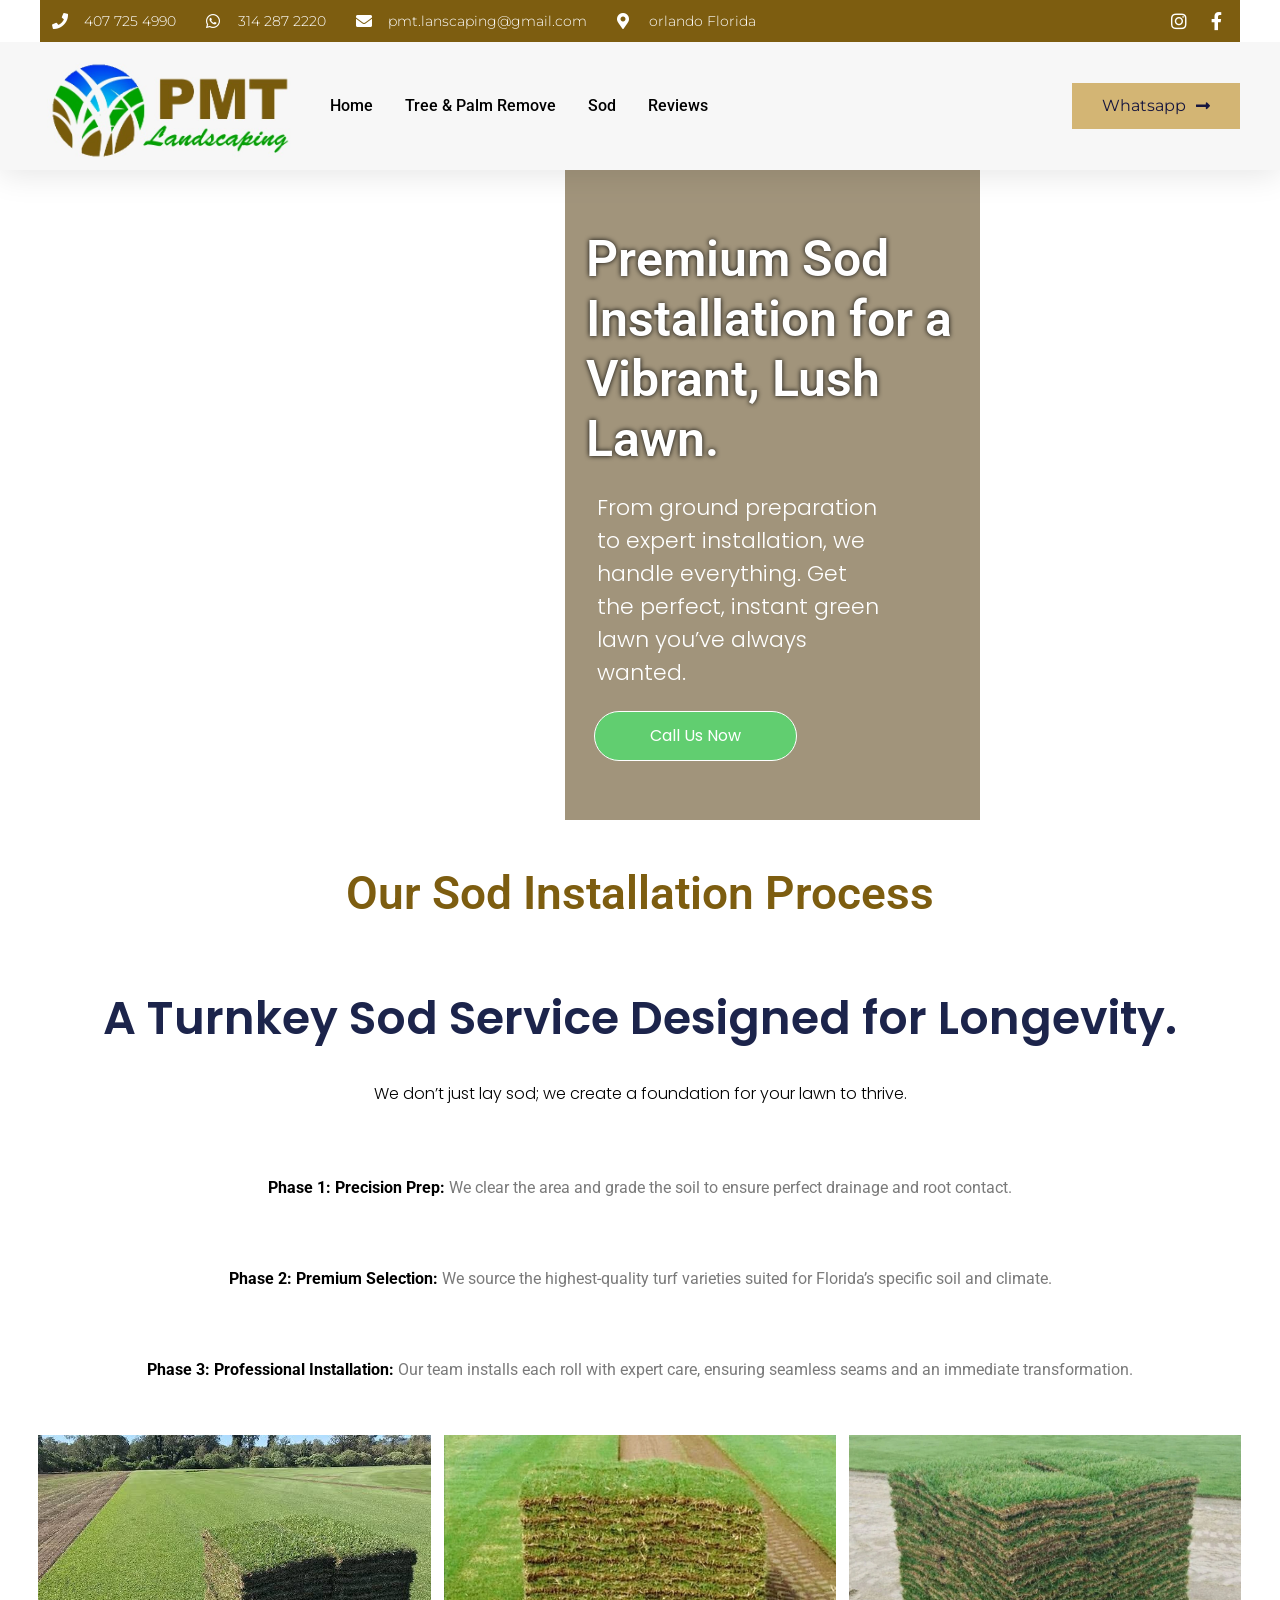
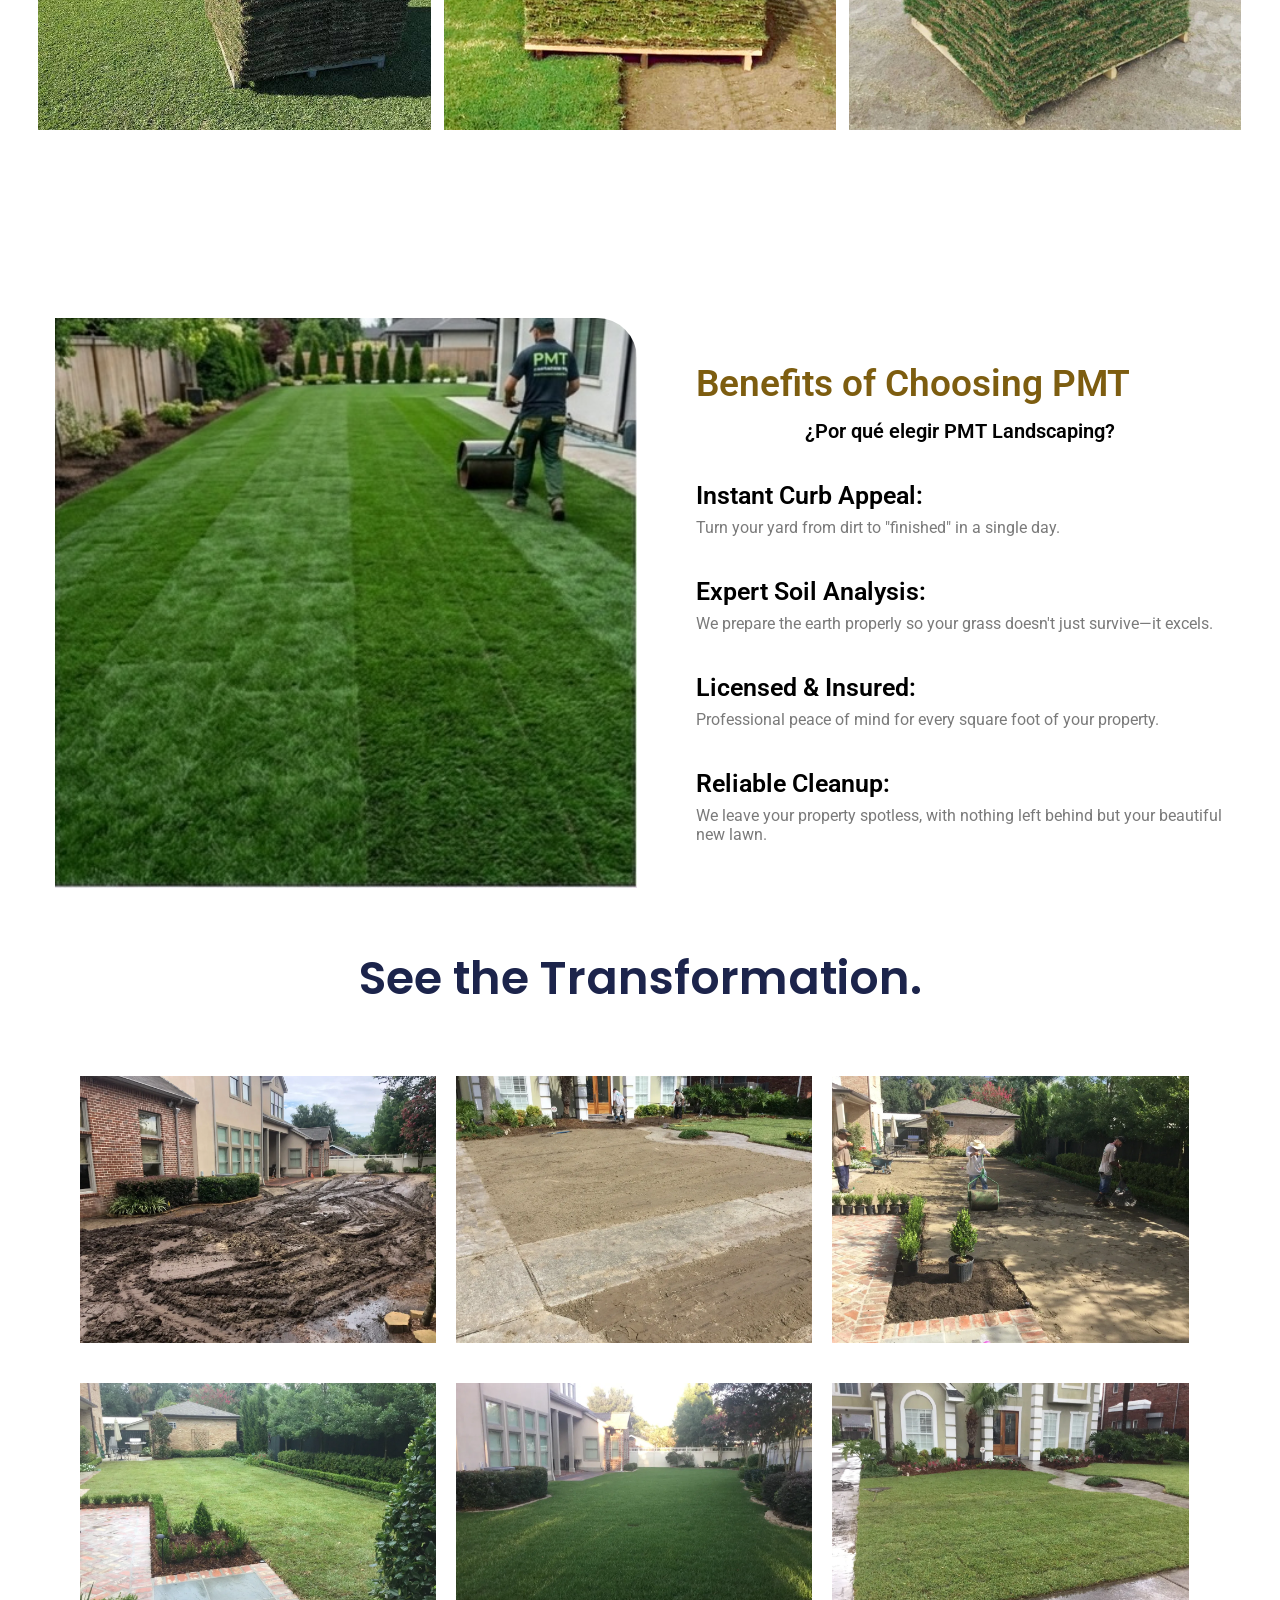
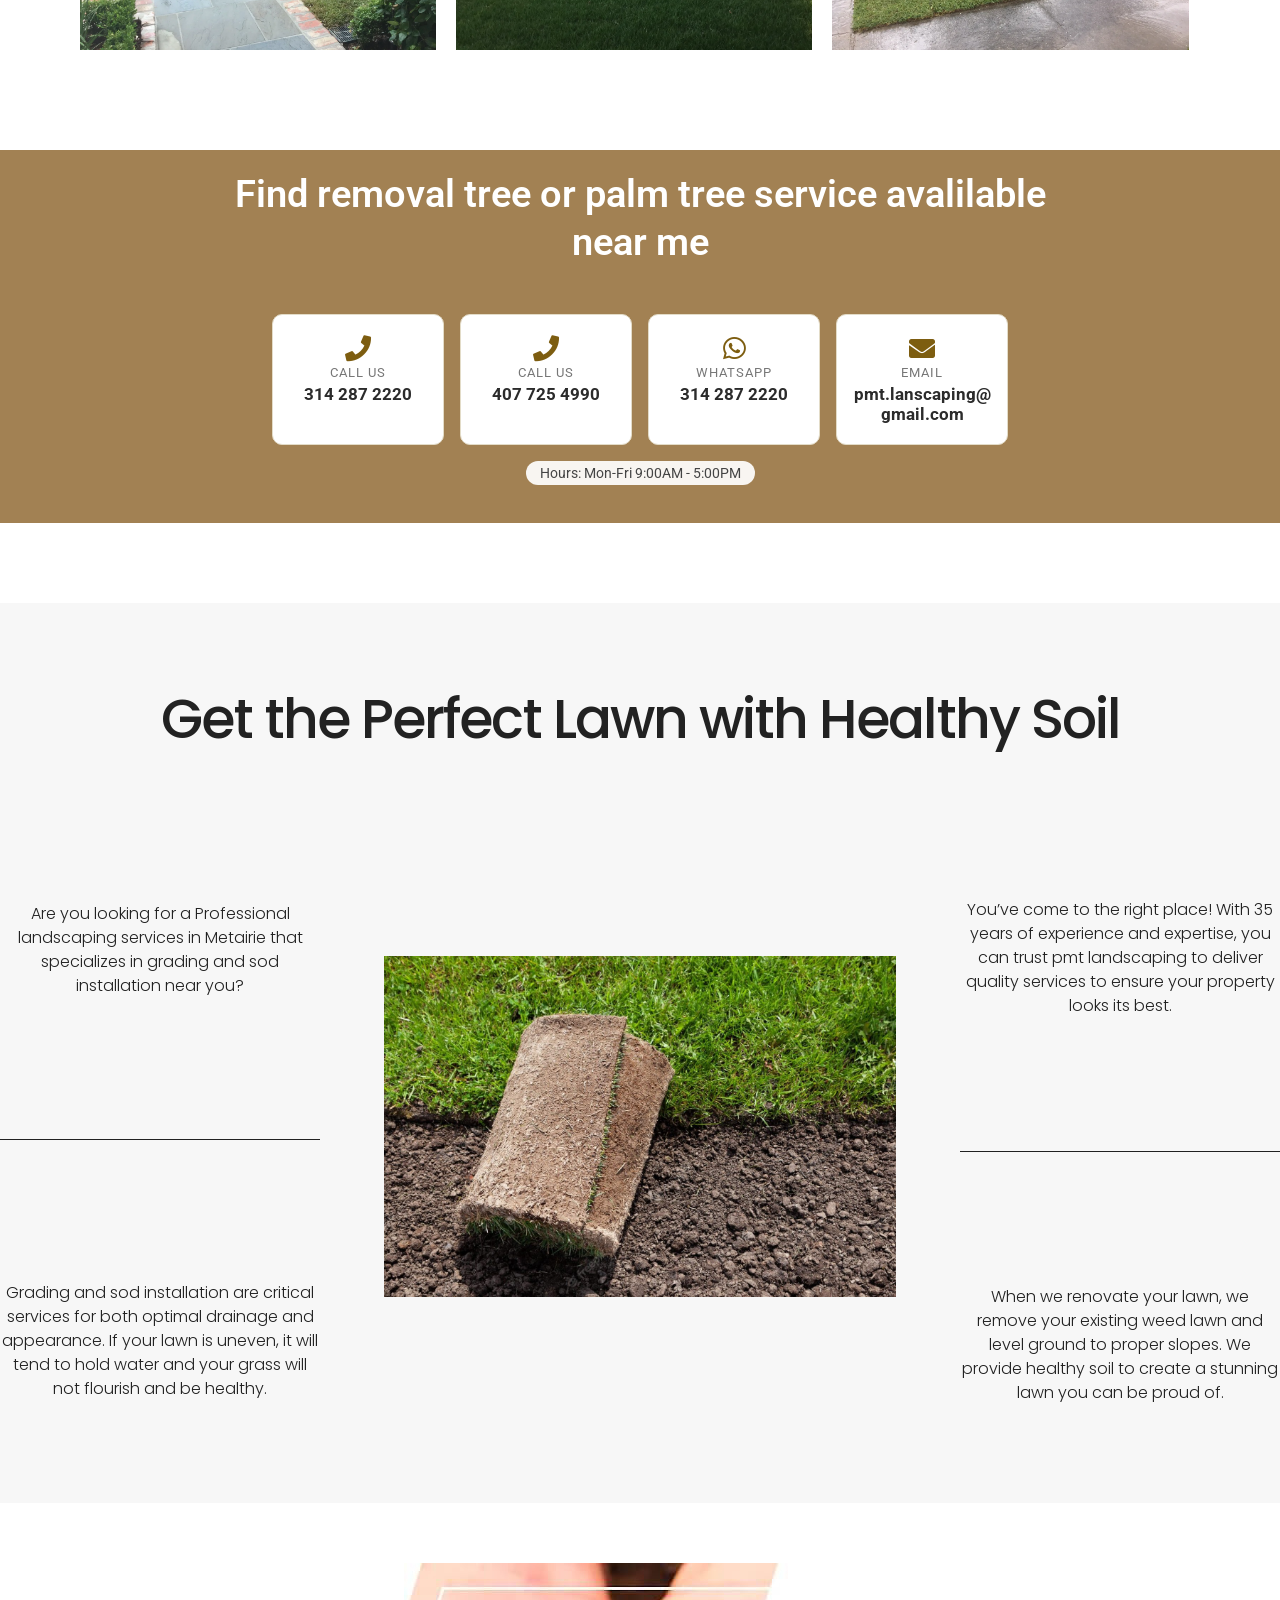
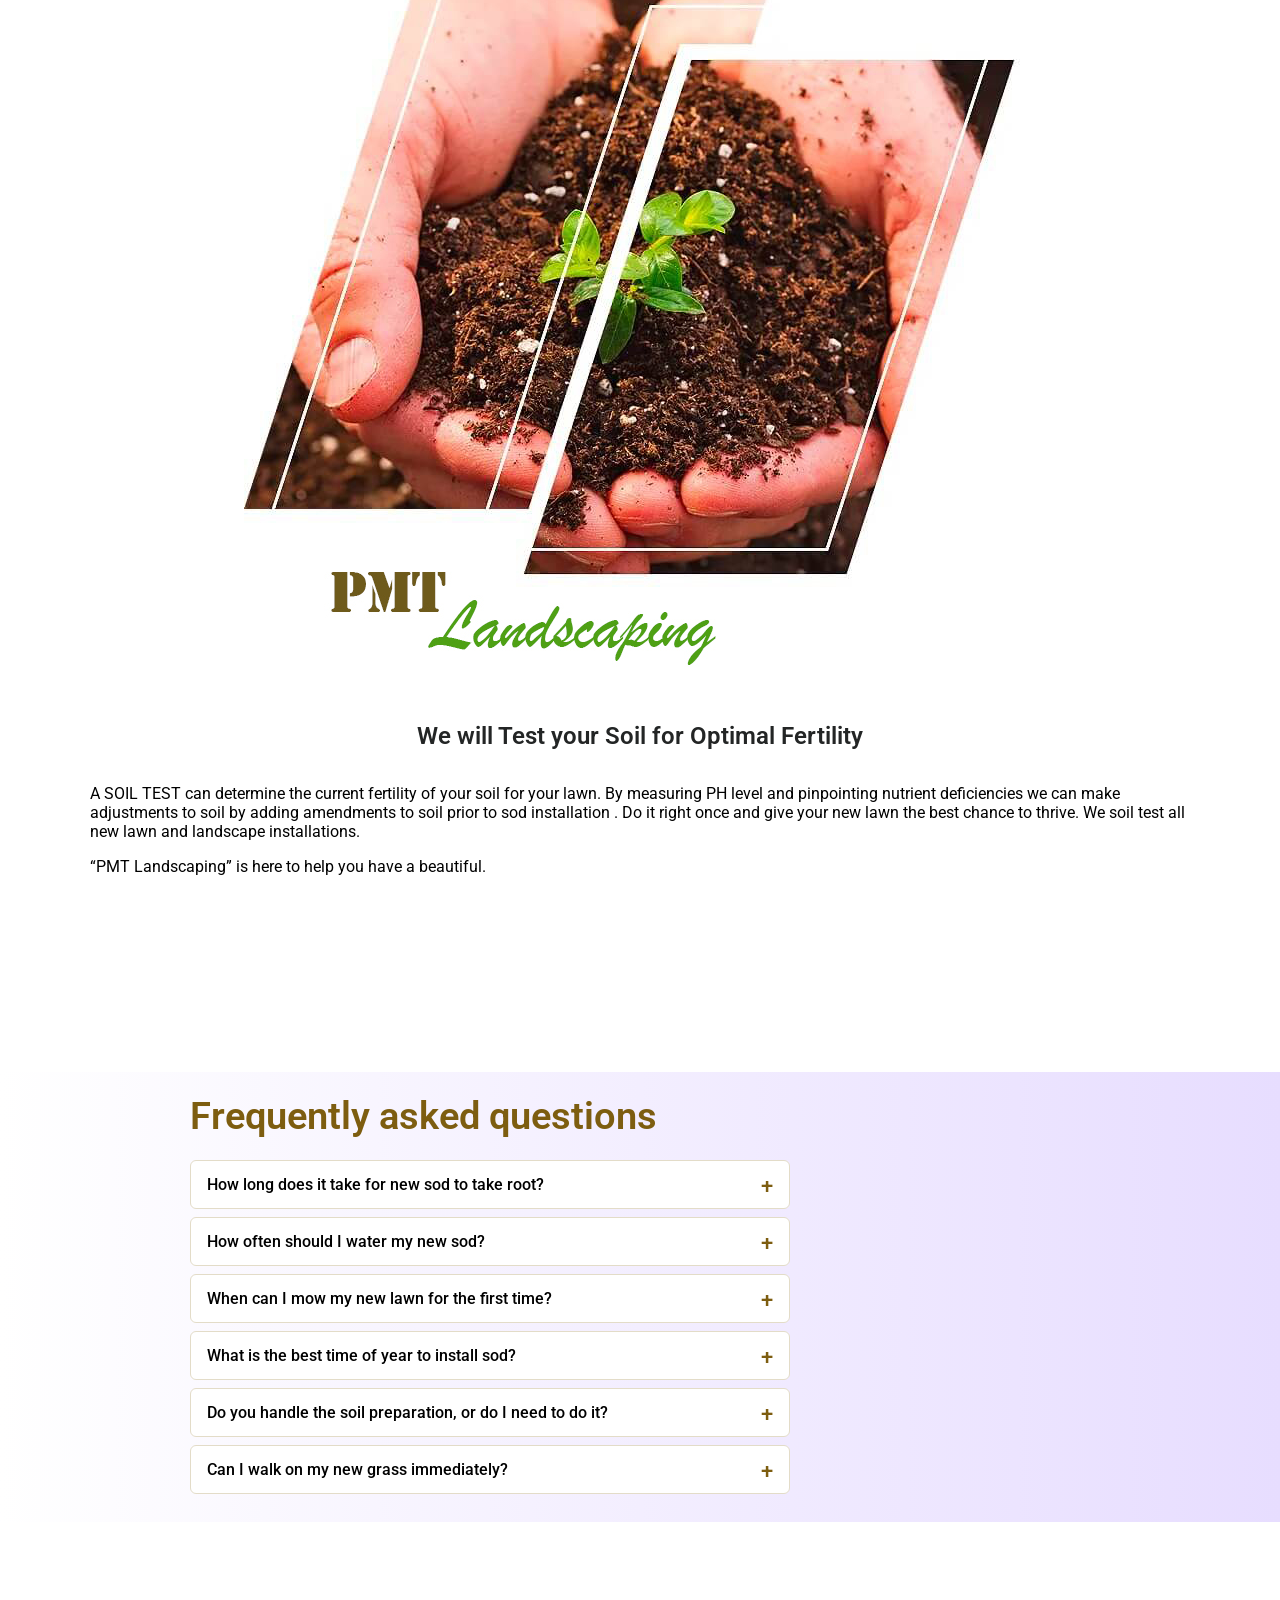
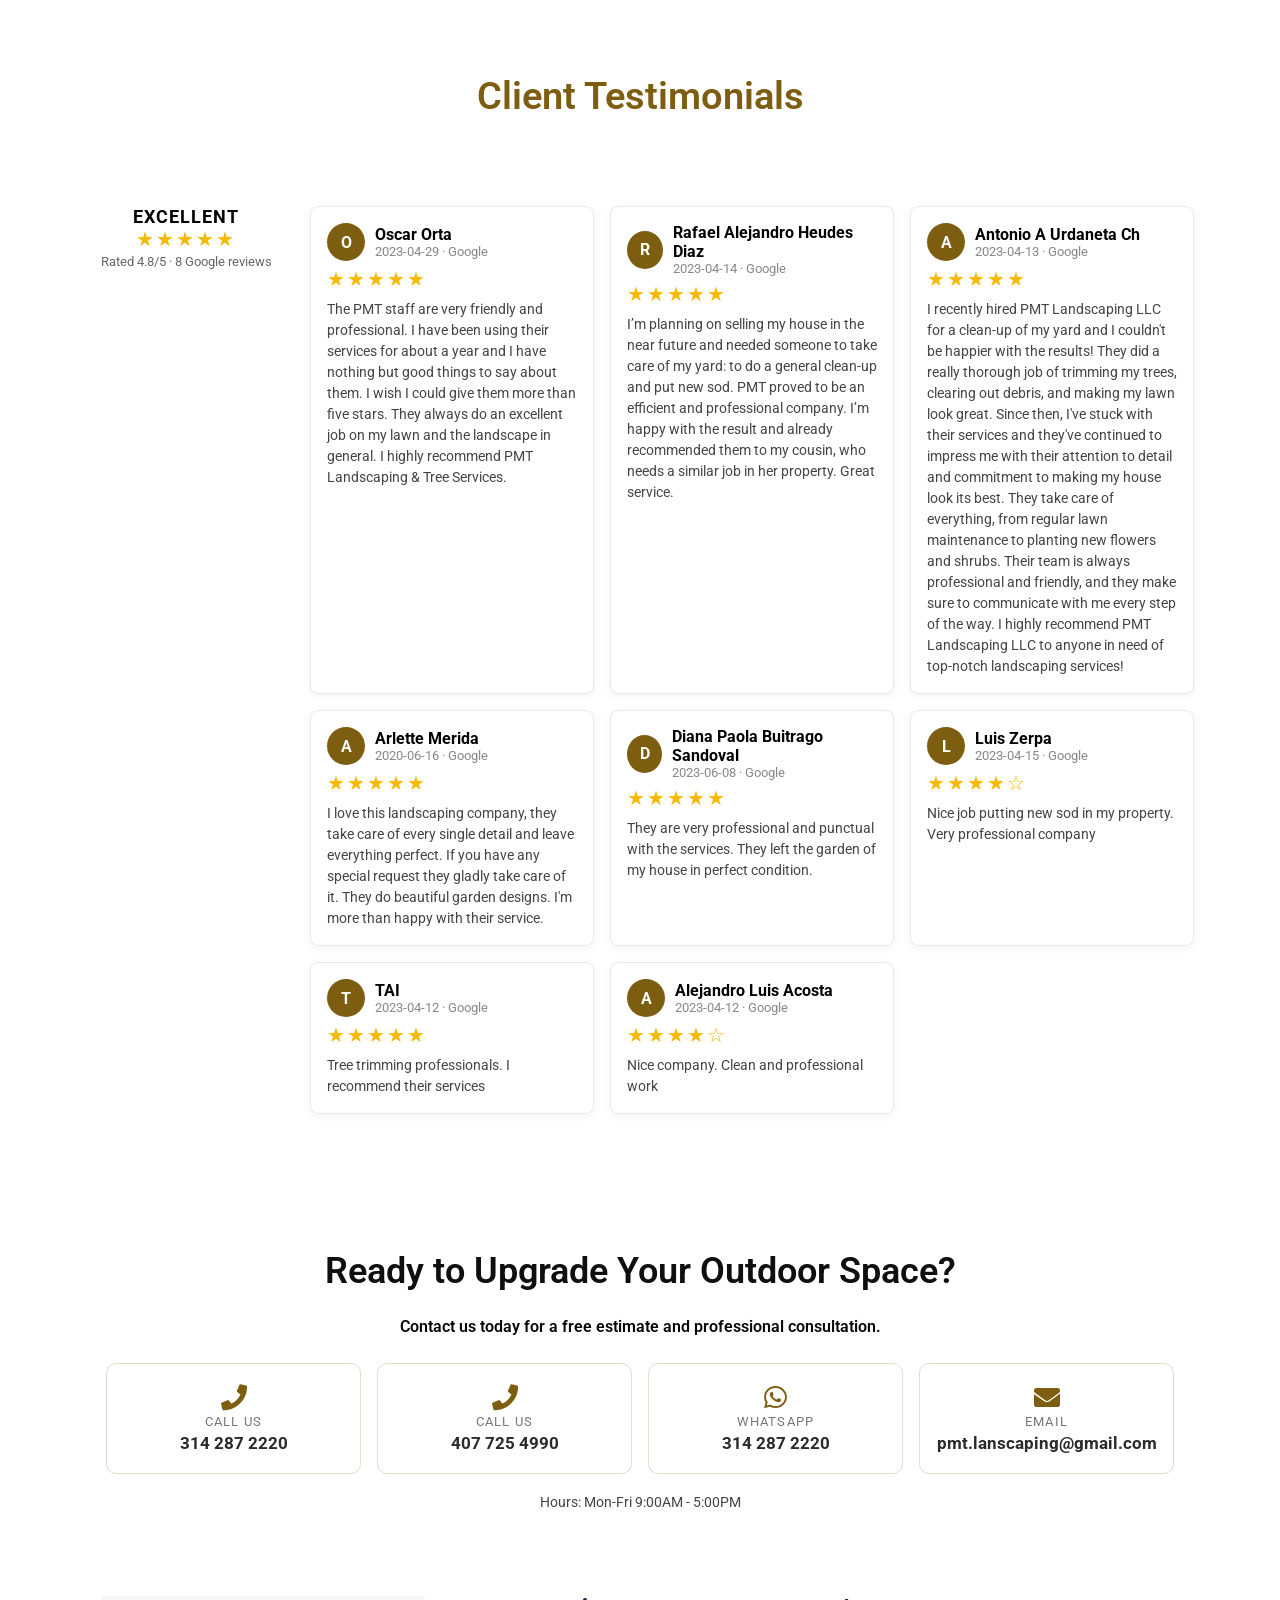
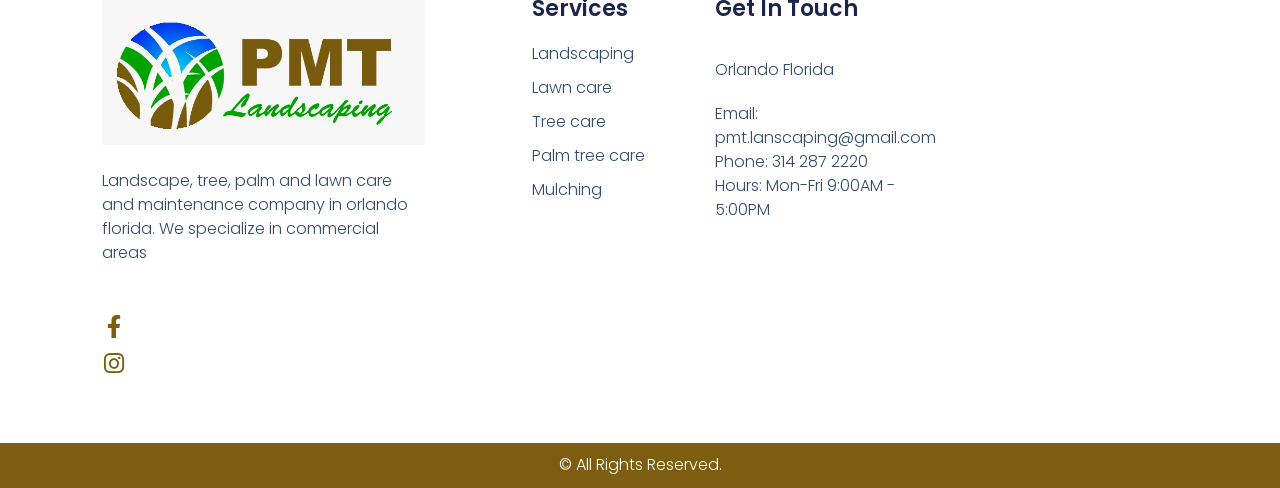
==== commit 29e61cba: "Replace info@ email with Gmail contact address Co-Authored-By: Claude Sonnet 5.5 <noreply@anthropic." ====
--- a/sod/index.html
+++ b/sod/index.html
@@ -10,13 +10,13 @@
 <link href="../assets/css/site.css" rel="stylesheet"/>
 </head>
 <body class="pmt-static elementor-default elementor-kit-13">
-<header class="elementor elementor-361" data-elementor-type="header"><div class="elementor-element elementor-element-68d0530c e-flex e-con-full e-con e-parent" data-element_type="container" data-id="68d0530c" id="header_pop"><div class="elementor-element elementor-element-55b1b462 e-flex e-con-full e-con e-child" data-element_type="container" data-id="55b1b462"><div class="elementor-element elementor-element-18b0f130 e-flex e-con-full e-con e-child" data-element_type="container" data-id="18b0f130"><div class="elementor-element elementor-element-34d1b9ae elementor-widget elementor-widget-icon-list" data-element_type="widget" data-id="34d1b9ae" data-widget_type="icon-list.default"><div class="elementor-widget-container"><ul class="elementor-icon-list-items elementor-inline-items elementor-icon-list--layout-inline"><li class="elementor-icon-list-item elementor-inline-item"><a href="tel:+14077254990"><span class="elementor-icon-list-icon"><i aria-hidden="true" class="fas fa-phone"></i></span><span class="elementor-icon-list-text">407 725 4990</span></a></li><li class="elementor-icon-list-item elementor-inline-item"><a href="tel:+13142872220"><span class="elementor-icon-list-icon"><i aria-hidden="true" class="fab fa-whatsapp"></i></span><span class="elementor-icon-list-text">314 287 2220</span></a></li><li class="elementor-icon-list-item elementor-inline-item"><a href="mailto:info@pmtlandscaping.com"><span class="elementor-icon-list-icon"><i aria-hidden="true" class="fas fa-envelope"></i></span><span class="elementor-icon-list-text">info@pmtlandscaping.com</span></a></li><li class="elementor-icon-list-item elementor-inline-item"><span class="elementor-icon-list-icon"><i aria-hidden="true" class="fas fa-map-marker-alt"></i></span><span class="elementor-icon-list-text">orlando Florida</span></li></ul></div></div></div><div class="elementor-element elementor-element-246a7540 e-flex e-con-full e-con e-child" data-element_type="container" data-id="246a7540"><div class="elementor-element elementor-element-7266b1d5 elementor-widget elementor-widget-icon-list" data-element_type="widget" data-id="7266b1d5" data-widget_type="icon-list.default"><div class="elementor-widget-container"><ul class="elementor-icon-list-items elementor-inline-items elementor-icon-list--layout-inline"><li class="elementor-icon-list-item elementor-inline-item"><a aria-label="open instagram in new window" href="https://www.instagram.com/landscapingpmt/" rel="noopener" target="_blank"><span class="elementor-icon-list-icon"><i aria-hidden="true" class="fab fa-instagram"></i></span></a></li><li class="elementor-icon-list-item elementor-inline-item"><a aria-label="open facebook in new window" href="https://web.facebook.com/PMTLandscaping" rel="noopener" target="_blank"><span class="elementor-icon-list-icon"><i aria-hidden="true" class="fab fa-facebook-f"></i></span></a></li></ul></div></div></div></div><div class="elementor-element elementor-element-71aa994e e-flex e-con-boxed e-con e-child" data-element_type="container" data-id="71aa994e"><div class="e-con-inner"><div class="elementor-element elementor-element-6871946d elementor-widget elementor-widget-image" data-element_type="widget" data-id="6871946d" data-widget_type="image.default"><div class="elementor-widget-container"><img alt="Best Landscaping in Orlando" loading="lazy" src="../assets/img/2023/11/WhatsApp-Image-2023-11-14-at-2.57.14-PM.jpeg"/></div></div><div class="elementor-element elementor-element-71094e3c elementor-widget elementor-widget-nav-menu" data-element_type="widget" data-id="71094e3c" data-widget_type="nav-menu.default"><div class="elementor-widget-container"><button aria-expanded="false" aria-label="Menu" class="pmt-nav-toggle" type="button"><span></span><span></span><span></span></button><nav aria-label="Main" class="pmt-nav"><ul class="pmt-nav-list"><li class="menu-item"><a class="elementor-item" href="../">Home</a></li><li class="menu-item"><a class="elementor-item" href="../tree-and-palm-cutting/">Tree &amp; Palm Remove</a></li><li class="menu-item"><a class="elementor-item" href="../sod/">Sod</a></li><li class="menu-item"><a class="elementor-item" href="../#reviews">Reviews</a></li></ul></nav></div></div><div class="elementor-element elementor-element-6ad8926e elementor-align-right elementor-widget elementor-widget-button" data-element_type="widget" data-id="6ad8926e" data-widget_type="button.default"><div class="elementor-widget-container"><div class="elementor-button-wrapper"><a class="elementor-button elementor-button-link elementor-size-md" href="https://api.whatsapp.com/send?phone=+13142872220&amp;text=Hello,%20I%20want%20information" rel="noopener" target="_blank"><span class="elementor-button-content-wrapper"><span class="elementor-button-icon elementor-align-icon-right"><i aria-hidden="true" class="fas fa-long-arrow-alt-right"></i></span><span class="elementor-button-text">Whatsapp</span></span></a></div></div></div></div></div></div></header>
+<header class="elementor elementor-361" data-elementor-type="header"><div class="elementor-element elementor-element-68d0530c e-flex e-con-full e-con e-parent" data-element_type="container" data-id="68d0530c" id="header_pop"><div class="elementor-element elementor-element-55b1b462 e-flex e-con-full e-con e-child" data-element_type="container" data-id="55b1b462"><div class="elementor-element elementor-element-18b0f130 e-flex e-con-full e-con e-child" data-element_type="container" data-id="18b0f130"><div class="elementor-element elementor-element-34d1b9ae elementor-widget elementor-widget-icon-list" data-element_type="widget" data-id="34d1b9ae" data-widget_type="icon-list.default"><div class="elementor-widget-container"><ul class="elementor-icon-list-items elementor-inline-items elementor-icon-list--layout-inline"><li class="elementor-icon-list-item elementor-inline-item"><a href="tel:+14077254990"><span class="elementor-icon-list-icon"><i aria-hidden="true" class="fas fa-phone"></i></span><span class="elementor-icon-list-text">407 725 4990</span></a></li><li class="elementor-icon-list-item elementor-inline-item"><a href="tel:+13142872220"><span class="elementor-icon-list-icon"><i aria-hidden="true" class="fab fa-whatsapp"></i></span><span class="elementor-icon-list-text">314 287 2220</span></a></li><li class="elementor-icon-list-item elementor-inline-item"><a href="mailto:pmt.lanscaping@gmail.com"><span class="elementor-icon-list-icon"><i aria-hidden="true" class="fas fa-envelope"></i></span><span class="elementor-icon-list-text">pmt.lanscaping@gmail.com</span></a></li><li class="elementor-icon-list-item elementor-inline-item"><span class="elementor-icon-list-icon"><i aria-hidden="true" class="fas fa-map-marker-alt"></i></span><span class="elementor-icon-list-text">orlando Florida</span></li></ul></div></div></div><div class="elementor-element elementor-element-246a7540 e-flex e-con-full e-con e-child" data-element_type="container" data-id="246a7540"><div class="elementor-element elementor-element-7266b1d5 elementor-widget elementor-widget-icon-list" data-element_type="widget" data-id="7266b1d5" data-widget_type="icon-list.default"><div class="elementor-widget-container"><ul class="elementor-icon-list-items elementor-inline-items elementor-icon-list--layout-inline"><li class="elementor-icon-list-item elementor-inline-item"><a aria-label="open instagram in new window" href="https://www.instagram.com/landscapingpmt/" rel="noopener" target="_blank"><span class="elementor-icon-list-icon"><i aria-hidden="true" class="fab fa-instagram"></i></span></a></li><li class="elementor-icon-list-item elementor-inline-item"><a aria-label="open facebook in new window" href="https://web.facebook.com/PMTLandscaping" rel="noopener" target="_blank"><span class="elementor-icon-list-icon"><i aria-hidden="true" class="fab fa-facebook-f"></i></span></a></li></ul></div></div></div></div><div class="elementor-element elementor-element-71aa994e e-flex e-con-boxed e-con e-child" data-element_type="container" data-id="71aa994e"><div class="e-con-inner"><div class="elementor-element elementor-element-6871946d elementor-widget elementor-widget-image" data-element_type="widget" data-id="6871946d" data-widget_type="image.default"><div class="elementor-widget-container"><img alt="Best Landscaping in Orlando" loading="lazy" src="../assets/img/2023/11/WhatsApp-Image-2023-11-14-at-2.57.14-PM.jpeg"/></div></div><div class="elementor-element elementor-element-71094e3c elementor-widget elementor-widget-nav-menu" data-element_type="widget" data-id="71094e3c" data-widget_type="nav-menu.default"><div class="elementor-widget-container"><button aria-expanded="false" aria-label="Menu" class="pmt-nav-toggle" type="button"><span></span><span></span><span></span></button><nav aria-label="Main" class="pmt-nav"><ul class="pmt-nav-list"><li class="menu-item"><a class="elementor-item" href="../">Home</a></li><li class="menu-item"><a class="elementor-item" href="../tree-and-palm-cutting/">Tree &amp; Palm Remove</a></li><li class="menu-item"><a class="elementor-item" href="../sod/">Sod</a></li><li class="menu-item"><a class="elementor-item" href="../#reviews">Reviews</a></li></ul></nav></div></div><div class="elementor-element elementor-element-6ad8926e elementor-align-right elementor-widget elementor-widget-button" data-element_type="widget" data-id="6ad8926e" data-widget_type="button.default"><div class="elementor-widget-container"><div class="elementor-button-wrapper"><a class="elementor-button elementor-button-link elementor-size-md" href="https://api.whatsapp.com/send?phone=+13142872220&amp;text=Hello,%20I%20want%20information" rel="noopener" target="_blank"><span class="elementor-button-content-wrapper"><span class="elementor-button-icon elementor-align-icon-right"><i aria-hidden="true" class="fas fa-long-arrow-alt-right"></i></span><span class="elementor-button-text">Whatsapp</span></span></a></div></div></div></div></div></div></header>
 <main class="elementor elementor-1313" data-elementor-type="wp-page"><div class="elementor-element elementor-element-6e54b595 e-flex e-con-full e-con e-parent" data-element_type="container" data-id="6e54b595"><div class="elementor-background-video-container"><video aria-hidden="true" autoplay="" class="elementor-background-video-hosted" loop="" muted="" playsinline="" preload="metadata" src="../assets/video/sod-installation.mp4"></video></div><div class="elementor-element elementor-element-28058161 e-flex e-con-full e-con e-child" data-element_type="container" data-id="28058161"></div><div class="elementor-element elementor-element-3d453c5c e-flex e-con-full e-con e-child" data-element_type="container" data-id="3d453c5c"><div class="elementor-element elementor-element-3c608f15 elementor-widget elementor-widget-heading" data-element_type="widget" data-id="3c608f15" data-widget_type="heading.default"><div class="elementor-widget-container"><h1 class="elementor-heading-title elementor-size-default">Premium Sod Installation for a Vibrant, Lush Lawn.</h1></div></div><div class="elementor-element elementor-element-29133ef6 elementor-widget elementor-widget-text-editor" data-element_type="widget" data-id="29133ef6" data-widget_type="text-editor.default"><div class="elementor-widget-container"><p>From ground preparation to expert installation, we handle everything. Get the perfect, instant green lawn you’ve always wanted.</p></div></div><div class="elementor-element elementor-element-7824fe26 elementor-mobile-align-center elementor-widget elementor-widget-button" data-element_type="widget" data-id="7824fe26" data-widget_type="button.default"><div class="elementor-widget-container"><div class="elementor-button-wrapper"><a class="elementor-button elementor-button-link elementor-size-sm" href="tel:+13142872220"><span class="elementor-button-content-wrapper"><span class="elementor-button-text">Call us Now</span></span></a></div></div></div></div></div><div class="elementor-element elementor-element-ed0be8f e-flex e-con-boxed e-con e-parent" data-element_type="container" data-id="ed0be8f"><div class="e-con-inner"><div class="elementor-element elementor-element-6d9b8be0 elementor-widget elementor-widget-heading" data-element_type="widget" data-id="6d9b8be0" data-widget_type="heading.default"><div class="elementor-widget-container"><h2 class="elementor-heading-title elementor-size-default">Our Sod Installation Process</h2></div></div></div></div><div class="elementor-element elementor-element-237baf75 e-flex e-con-full e-con e-parent" data-element_type="container" data-id="237baf75"><div class="elementor-element elementor-element-2a516079 elementor-widget elementor-widget-heading" data-element_type="widget" data-id="2a516079" data-widget_type="heading.default"><div class="elementor-widget-container"><h3 class="elementor-heading-title elementor-size-default">A Turnkey Sod Service Designed for Longevity.</h3></div></div><div class="elementor-element elementor-element-3badc5d9 elementor-widget elementor-widget-text-editor" data-element_type="widget" data-id="3badc5d9" data-widget_type="text-editor.default"><div class="elementor-widget-container"><p>We don’t just lay sod; we create a foundation for your lawn to thrive.</p></div></div><div class="elementor-element elementor-element-8a56d44 e-flex e-con-full e-con e-child" data-element_type="container" data-id="8a56d44"><div class="elementor-element elementor-element-8aa2d5a e-flex e-con-full e-con e-child" data-element_type="container" data-id="8aa2d5a"><div class="elementor-element elementor-element-5781afa elementor-widget elementor-widget-text-editor" data-element_type="widget" data-id="5781afa" data-widget_type="text-editor.default"><div class="elementor-widget-container"><p style="text-align: center;"><span style="color: #000000;"><b data-index-in-node="0" data-path-to-node="6,1,1,0,0">Phase 1: Precision Prep:</b></span> We clear the area and grade the soil to ensure perfect drainage and root contact.</p></div></div></div><div class="elementor-element elementor-element-52954ae e-flex e-con-full e-con e-child" data-element_type="container" data-id="52954ae"><div class="elementor-element elementor-element-76330fb elementor-widget elementor-widget-text-editor" data-element_type="widget" data-id="76330fb" data-widget_type="text-editor.default"><div class="elementor-widget-container"><p style="text-align: center;"><span style="color: #000000;"><b data-index-in-node="0" data-path-to-node="6,1,1,1,0">Phase 2: Premium Selection:</b></span> We source the highest-quality turf varieties suited for Florida’s specific soil and climate.</p></div></div></div><div class="elementor-element elementor-element-7c38e10 e-flex e-con-full e-con e-child" data-element_type="container" data-id="7c38e10"><div class="elementor-element elementor-element-0ecb6cc elementor-widget elementor-widget-text-editor" data-element_type="widget" data-id="0ecb6cc" data-widget_type="text-editor.default"><div class="elementor-widget-container"><p style="text-align: center;"><span style="color: #000000;"><b data-index-in-node="0" data-path-to-node="6,1,1,2,0">Phase 3: Professional Installation:</b></span> Our team installs each roll with expert care, ensuring seamless seams and an immediate transformation.</p></div></div></div></div><div class="elementor-element elementor-element-766f0916 elementor-widget elementor-widget-image-gallery" data-element_type="widget" data-id="766f0916" data-widget_type="image-gallery.default"><div class="elementor-widget-container"><div class="elementor-image-gallery"><div class="gallery gallery-columns-3 gallery-size-full"><figure class="gallery-item"><div class="gallery-icon landscape"><a href="../assets/img/2026/06/images-7.jpg" rel="noopener" target="_blank"><img alt="SOD" loading="lazy" src="../assets/img/2026/06/images-7.jpg"/></a></div></figure><figure class="gallery-item"><div class="gallery-icon landscape"><a href="../assets/img/2026/06/d5b784_b465804b31234353b2062fd38bac6e66mv2.jpg" rel="noopener" target="_blank"><img alt="SOD" loading="lazy" src="../assets/img/2026/06/d5b784_b465804b31234353b2062fd38bac6e66mv2.jpg"/></a></div></figure><figure class="gallery-item"><div class="gallery-icon landscape"><a href="../assets/img/2026/06/BermudaSodPallet.webp" rel="noopener" target="_blank"><img alt="SOD" loading="lazy" src="../assets/img/2026/06/BermudaSodPallet.webp"/></a></div></figure></div></div></div></div></div><div class="elementor-element elementor-element-d8eded7 e-flex e-con-boxed e-con e-parent" data-element_type="container" data-id="d8eded7"><div class="e-con-inner"><div class="elementor-element elementor-element-5e86a403 e-flex e-con-full e-con e-child" data-element_type="container" data-id="5e86a403"><div class="elementor-element elementor-element-eb50a9e e-flex e-con-full e-con e-child" data-element_type="container" data-id="eb50a9e"><div class="elementor-element elementor-element-4ccc90e0 elementor-widget elementor-widget-image" data-element_type="widget" data-id="4ccc90e0" data-widget_type="image.default"><div class="elementor-widget-container"><img alt="Benefits of Choosing PMT​" loading="lazy" src="../assets/img/2026/06/benefics.jpg"/></div></div></div></div><div class="elementor-element elementor-element-556cda1a e-flex e-con-full e-con e-child" data-element_type="container" data-id="556cda1a"><div class="elementor-element elementor-element-4fd2dfb6 elementor-widget elementor-widget-heading" data-element_type="widget" data-id="4fd2dfb6" data-widget_type="heading.default"><div class="elementor-widget-container"><h2 class="elementor-heading-title elementor-size-default">Benefits of Choosing PMT</h2></div></div><div class="elementor-element elementor-element-b80394c elementor-widget elementor-widget-heading" data-element_type="widget" data-id="b80394c" data-widget_type="heading.default"><div class="elementor-widget-container"><h3 class="elementor-heading-title elementor-size-default">¿Por qué elegir PMT Landscaping?</h3></div></div><div class="elementor-element elementor-element-9752651 elementor-view-default elementor-position-left elementor-widget elementor-widget-icon-box" data-element_type="widget" data-id="9752651" data-widget_type="icon-box.default"><div class="elementor-widget-container"><div class="elementor-icon-box-wrapper"><div class="elementor-icon-box-content"><h3 class="elementor-icon-box-title"><span>Instant Curb Appeal:</span></h3><p class="elementor-icon-box-description">Turn your yard from dirt to "finished" in a single day.</p></div></div></div></div><div class="elementor-element elementor-element-ac669f0 elementor-view-default elementor-position-left elementor-widget elementor-widget-icon-box" data-element_type="widget" data-id="ac669f0" data-widget_type="icon-box.default"><div class="elementor-widget-container"><div class="elementor-icon-box-wrapper"><div class="elementor-icon-box-content"><h3 class="elementor-icon-box-title"><span>Expert Soil Analysis:</span></h3><p class="elementor-icon-box-description">We prepare the earth properly so your grass doesn't just survive—it excels.</p></div></div></div></div><div class="elementor-element elementor-element-e916781 elementor-view-default elementor-position-left elementor-widget elementor-widget-icon-box" data-element_type="widget" data-id="e916781" data-widget_type="icon-box.default"><div class="elementor-widget-container"><div class="elementor-icon-box-wrapper"><div class="elementor-icon-box-content"><h3 class="elementor-icon-box-title"><span>Licensed &amp; Insured:</span></h3><p class="elementor-icon-box-description">Professional peace of mind for every square foot of your property.</p></div></div></div></div><div class="elementor-element elementor-element-725f3d7 elementor-view-default elementor-position-left elementor-widget elementor-widget-icon-box" data-element_type="widget" data-id="725f3d7" data-widget_type="icon-box.default"><div class="elementor-widget-container"><div class="elementor-icon-box-wrapper"><div class="elementor-icon-box-content"><h3 class="elementor-icon-box-title"><span>Reliable Cleanup:</span></h3><p class="elementor-icon-box-description">We leave your property spotless, with nothing left behind but your beautiful new lawn.</p></div></div></div></div></div></div></div><div class="elementor-element elementor-element-5f5568d e-flex e-con-boxed e-con e-parent" data-element_type="container" data-id="5f5568d"><div class="e-con-inner"><div class="elementor-element elementor-element-e54a34b elementor-widget elementor-widget-heading" data-element_type="widget" data-id="e54a34b" data-widget_type="heading.default"><div class="elementor-widget-container"><h2 class="elementor-heading-title elementor-size-default">See the Transformation.</h2></div></div></div></div><div class="elementor-element elementor-element-47e989e e-flex e-con-boxed e-con e-parent" data-element_type="container" data-id="47e989e"><div class="e-con-inner"><div class="elementor-element elementor-element-508a476 e-flex e-con-full e-con e-child" data-element_type="container" data-id="508a476"><div class="elementor-element elementor-element-ccdb204 elementor-widget elementor-widget-image" data-element_type="widget" data-id="ccdb204" data-widget_type="image.default"><div class="elementor-widget-container"><img alt="sodgall1" loading="lazy" src="../assets/img/2026/06/sodgall1.webp"/></div></div></div><div class="elementor-element elementor-element-5a1f6b6 e-flex e-con-full e-con e-child" data-element_type="container" data-id="5a1f6b6"><div class="elementor-element elementor-element-8e7068e elementor-widget elementor-widget-image" data-element_type="widget" data-id="8e7068e" data-widget_type="image.default"><div class="elementor-widget-container"><img alt="sodgall5" loading="lazy" src="../assets/img/2026/06/sodgall5.webp"/></div></div></div><div class="elementor-element elementor-element-8abe66e e-flex e-con-full e-con e-child" data-element_type="container" data-id="8abe66e"><div class="elementor-element elementor-element-e28f432 elementor-widget elementor-widget-image" data-element_type="widget" data-id="e28f432" data-widget_type="image.default"><div class="elementor-widget-container"><img alt="sodgall3" loading="lazy" src="../assets/img/2026/06/sodgall3.webp"/></div></div></div></div></div><div class="elementor-element elementor-element-42b87bb e-flex e-con-boxed e-con e-parent" data-element_type="container" data-id="42b87bb"><div class="e-con-inner"><div class="elementor-element elementor-element-6988bd9 e-flex e-con-full e-con e-child" data-element_type="container" data-id="6988bd9"><div class="elementor-element elementor-element-2a7367f elementor-widget elementor-widget-image" data-element_type="widget" data-id="2a7367f" data-widget_type="image.default"><div class="elementor-widget-container"><img alt="sodgall4" loading="lazy" src="../assets/img/2026/06/sodgall4.webp"/></div></div></div><div class="elementor-element elementor-element-13e9229 e-flex e-con-full e-con e-child" data-element_type="container" data-id="13e9229"><div class="elementor-element elementor-element-b39305c elementor-widget elementor-widget-image" data-element_type="widget" data-id="b39305c" data-widget_type="image.default"><div class="elementor-widget-container"><img alt="sodgall2" loading="lazy" src="../assets/img/2026/06/sodgall2.webp"/></div></div></div><div class="elementor-element elementor-element-98905dc e-flex e-con-full e-con e-child" data-element_type="container" data-id="98905dc"><div class="elementor-element elementor-element-04b13fa elementor-widget elementor-widget-image" data-element_type="widget" data-id="04b13fa" data-widget_type="image.default"><div class="elementor-widget-container"><img alt="sodgall6" loading="lazy" src="../assets/img/2026/06/sodgall6.webp"/></div></div></div></div></div><div class="elementor-element elementor-element-443ad108 e-flex e-con-full e-con e-parent" data-element_type="container" data-id="443ad108"><div class="elementor-element elementor-element-7b434132 elementor-widget elementor-widget-heading" data-element_type="widget" data-id="7b434132" data-widget_type="heading.default"><div class="elementor-widget-container"><h2 class="elementor-heading-title elementor-size-default">Find removal tree or palm tree service avalilable near me</h2></div></div><div class="elementor-element elementor-element-20010c6 elementor-widget elementor-widget-form" data-element_type="widget" data-id="20010c6" data-widget_type="form.default" id="form-citas"><div class="elementor-widget-container"><div class="pmt-contact">
 <div class="pmt-contact-grid">
 <a class="pmt-contact-item" href="tel:+13142872220"><i aria-hidden="true" class="fas fa-phone"></i><span class="pmt-contact-label">Call us</span><strong>314 287 2220</strong></a>
 <a class="pmt-contact-item" href="tel:+14077254990"><i aria-hidden="true" class="fas fa-phone"></i><span class="pmt-contact-label">Call us</span><strong>407 725 4990</strong></a>
 <a class="pmt-contact-item" href="https://api.whatsapp.com/send?phone=+13142872220&amp;text=Hello,%20I%20want%20information" rel="noopener" target="_blank"><i aria-hidden="true" class="fab fa-whatsapp"></i><span class="pmt-contact-label">WhatsApp</span><strong>314 287 2220</strong></a>
-<a class="pmt-contact-item" href="mailto:info@pmtlandscaping.com"><i aria-hidden="true" class="fas fa-envelope"></i><span class="pmt-contact-label">Email</span><strong>info@pmtlandscaping.com</strong></a>
+<a class="pmt-contact-item" href="mailto:pmt.lanscaping@gmail.com"><i aria-hidden="true" class="fas fa-envelope"></i><span class="pmt-contact-label">Email</span><strong>pmt.lanscaping@gmail.com</strong></a>
 </div>
 <p class="pmt-contact-hours">Hours: Mon-Fri 9:00AM - 5:00PM</p>
 </div></div></div></div><div class="elementor-element elementor-element-d06e7eb e-flex e-con-full e-con e-parent" data-element_type="container" data-id="d06e7eb"><div class="elementor-element elementor-element-489555c7 e-flex e-con-boxed e-con e-child" data-element_type="container" data-id="489555c7"><div class="e-con-inner"><div class="elementor-element elementor-element-23b886ef elementor-widget elementor-widget-heading" data-element_type="widget" data-id="23b886ef" data-widget_type="heading.default"><div class="elementor-widget-container"><h2 class="elementor-heading-title elementor-size-default">Get the Perfect Lawn with Healthy Soil</h2></div></div></div></div><div class="elementor-element elementor-element-3b73515a e-flex e-con-boxed e-con e-child" data-element_type="container" data-id="3b73515a"><div class="e-con-inner"><div class="elementor-element elementor-element-51c57993 e-flex e-con-full e-con e-child" data-element_type="container" data-id="51c57993"><div class="elementor-element elementor-element-43231be4 elementor-view-default elementor-position-top elementor-widget elementor-widget-icon-box" data-element_type="widget" data-id="43231be4" data-widget_type="icon-box.default"><div class="elementor-widget-container"><div class="elementor-icon-box-wrapper"><div class="elementor-icon-box-content"><p class="elementor-icon-box-description">Are you looking for a Professional landscaping services in Metairie that specializes in grading and sod installation near you?</p></div></div></div></div><div class="elementor-element elementor-element-1d9460a7 elementor-widget elementor-widget-divider" data-element_type="widget" data-id="1d9460a7" data-widget_type="divider.default"><div class="elementor-widget-container"><div class="elementor-divider"><span class="elementor-divider-separator"></span></div></div></div><div class="elementor-element elementor-element-2367789f elementor-view-default elementor-position-top elementor-widget elementor-widget-icon-box" data-element_type="widget" data-id="2367789f" data-widget_type="icon-box.default"><div class="elementor-widget-container"><div class="elementor-icon-box-wrapper"><div class="elementor-icon-box-content"><p class="elementor-icon-box-description">Grading and sod installation are critical services for both optimal drainage and appearance. If your lawn is uneven, it will tend to hold water and your grass will not flourish and be healthy. </p></div></div></div></div></div><div class="elementor-element elementor-element-4644c0fa elementor-widget elementor-widget-image" data-element_type="widget" data-id="4644c0fa" data-widget_type="image.default"><div class="elementor-widget-container"><img alt="rolls-turf-turfgrass-closeup-artificial-turf-landscaping-territory-park_338311-2284-1440x959" loading="lazy" src="../assets/img/2026/06/rolls-turf-turfgrass-closeup-artificial-turf-landscaping-territory-park_338311-2284-1440x959-1.jpg"/></div></div><div class="elementor-element elementor-element-1f4655ee e-flex e-con-full e-con e-child" data-element_type="container" data-id="1f4655ee"><div class="elementor-element elementor-element-17553bed elementor-view-default elementor-position-top elementor-widget elementor-widget-icon-box" data-element_type="widget" data-id="17553bed" data-widget_type="icon-box.default"><div class="elementor-widget-container"><div class="elementor-icon-box-wrapper"><div class="elementor-icon-box-content"><p class="elementor-icon-box-description">You’ve come to the right place! With 35 years of experience and expertise, you can trust pmt landscaping to deliver quality services to ensure your property looks its best. </p></div></div></div></div><div class="elementor-element elementor-element-24768293 elementor-widget elementor-widget-divider" data-element_type="widget" data-id="24768293" data-widget_type="divider.default"><div class="elementor-widget-container"><div class="elementor-divider"><span class="elementor-divider-separator"></span></div></div></div><div class="elementor-element elementor-element-3617414c elementor-view-default elementor-position-top elementor-widget elementor-widget-icon-box" data-element_type="widget" data-id="3617414c" data-widget_type="icon-box.default"><div class="elementor-widget-container"><div class="elementor-icon-box-wrapper"><div class="elementor-icon-box-content"><p class="elementor-icon-box-description">When we renovate your lawn, we remove your existing weed lawn and level ground to proper slopes. We provide healthy soil to create a  stunning lawn you can be proud of.</p></div></div></div></div></div></div></div></div><div class="elementor-element elementor-element-58799f9 e-flex e-con-boxed e-con e-parent" data-element_type="container" data-id="58799f9"><div class="e-con-inner"><div class="elementor-element elementor-element-9eca7fe e-flex e-con-full e-con e-child" data-element_type="container" data-id="9eca7fe"><div class="elementor-element elementor-element-2106f61 elementor-widget elementor-widget-image" data-element_type="widget" data-id="2106f61" data-widget_type="image.default"><div class="elementor-widget-container"><img alt="soil-teting" loading="lazy" src="../assets/img/2026/06/soil-teting.jpg"/></div></div><div class="elementor-element elementor-element-961aad9 e-flex e-con-full e-con e-child" data-element_type="container" data-id="961aad9"><div class="elementor-element elementor-element-a3df501 elementor-widget elementor-widget-heading" data-element_type="widget" data-id="a3df501" data-widget_type="heading.default"><div class="elementor-widget-container"><h2 class="elementor-heading-title elementor-size-default">We will Test your Soil for Optimal Fertility</h2></div></div><div class="elementor-element elementor-element-3bec736 elementor-widget elementor-widget-text-editor" data-element_type="widget" data-id="3bec736" data-widget_type="text-editor.default"><div class="elementor-widget-container"><p><span style="color: #000000;">A SOIL TEST can determine the current fertility of your soil for your lawn. By measuring PH level and pinpointing nutrient deficiencies we can make adjustments to soil by adding amendments to soil prior to sod installation . Do it right once and give your new lawn the best chance to thrive. We soil test all new lawn and landscape installations.</span></p><p><span style="color: #000000;">“PMT Landscaping” is here to help you have a beautiful.</span></p></div></div></div></div></div></div><section class="elementor-section elementor-top-section elementor-element elementor-element-4f182201 elementor-section-full_width elementor-section-height-default elementor-section-height-default" data-element_type="section" data-id="4f182201" id="about_section"><div class="elementor-container elementor-column-gap-no"><div class="elementor-column elementor-col-100 elementor-top-column elementor-element elementor-element-284604a" data-element_type="column" data-id="284604a"><div class="elementor-widget-wrap elementor-element-populated"><div class="elementor-element elementor-element-4986b151 elementor-widget elementor-widget-heading" data-element_type="widget" data-id="4986b151" data-widget_type="heading.default"><div class="elementor-widget-container"><h2 class="elementor-heading-title elementor-size-default">Frequently asked questions</h2></div></div><div class="elementor-element elementor-element-7651ab6a elementor-widget elementor-widget-eael-adv-accordion" data-element_type="widget" data-id="7651ab6a" data-widget_type="eael-adv-accordion.default"><div class="elementor-widget-container"><div class="pmt-faq"><details class="pmt-faq-item"><summary>How long does it take for new sod to take root?</summary><div class="pmt-faq-body"><p>Generally, new sod takes about 2 to 3 weeks to establish its root system. During this period, it is crucial to avoid heavy foot traffic on the lawn to allow the grass to anchor firmly into the soil.</p></div></details><details class="pmt-faq-item"><summary>How often should I water my new sod?</summary><div class="pmt-faq-body"><p>Newly installed sod needs consistent moisture. For the first two weeks, we recommend watering your lawn at least twice a day—once in the morning and once in the late afternoon—to keep the soil moist but not waterlogged.</p></div></details><details class="pmt-faq-item"><summary>When can I mow my new lawn for the first time?</summary><div class="pmt-faq-body"><p>You should wait at least 3 to 4 weeks after installation before your first mow. By then, the grass will be well-rooted. Make sure your mower blades are sharp and avoid cutting more than one-third of the grass blade height.</p></div></details><details class="pmt-faq-item"><summary>What is the best time of year to install sod?</summary><div class="pmt-faq-body"><p>While sod can be installed year-round in Florida, the best times are during the spring and fall when temperatures are moderate. This allows the turf to establish roots without the stress of extreme summer heat or winter frost.</p></div></details><details class="pmt-faq-item"><summary>Do you handle the soil preparation, or do I need to do it?</summary><div class="pmt-faq-body"><p>We provide a full-service installation. PMT Landscaping handles everything from site clearing, debris removal, and soil grading to the final installation. We ensure the ground is perfectly prepared so your new lawn thrives from day one.</p></div></details><details class="pmt-faq-item"><summary>Can I walk on my new grass immediately?</summary><div class="pmt-faq-body"><p>While you can walk on it for the purpose of watering or maintenance, we strongly advise keeping children, pets, and heavy activity off the new lawn for the first 2-3 weeks while the roots are getting established.</p></div></details></div></div></div></div></div></div></section><div class="elementor-element elementor-element-24e89907 e-flex e-con-boxed e-con e-parent" data-element_type="container" data-id="24e89907"><div class="e-con-inner"><div class="elementor-element elementor-element-5390cc65 elementor-widget elementor-widget-heading" data-element_type="widget" data-id="5390cc65" data-widget_type="heading.default" id="reviews"><div class="elementor-widget-container"><h3 class="elementor-heading-title elementor-size-default">Client Testimonials</h3></div></div><div class="elementor-element elementor-element-5bd30a46 elementor-widget elementor-widget-shortcode" data-element_type="widget" data-id="5bd30a46" data-widget_type="shortcode.default"><div class="elementor-widget-container"><div class="pmt-reviews"><div class="pmt-reviews-summary"><strong>EXCELLENT</strong><div class="pmt-stars">★★★★★</div><span>Rated 4.8/5 · 8 Google reviews</span></div><div class="pmt-reviews-grid"><figure class="pmt-review"><div class="pmt-review-head"><span class="pmt-review-avatar">O</span><div><strong>Oscar Orta</strong><small>2023-04-29 · Google</small></div></div><div aria-label="5 out of 5 stars" class="pmt-stars">★★★★★</div><blockquote>The PMT staff are very friendly and professional. I have been using their services for about a year and I have nothing but good things to say about them. I wish I could give them more than five stars. They always do an excellent job on my lawn and the landscape in general. I highly recommend PMT Landscaping &amp; Tree Services.</blockquote></figure><figure class="pmt-review"><div class="pmt-review-head"><span class="pmt-review-avatar">R</span><div><strong>Rafael Alejandro Heudes Diaz</strong><small>2023-04-14 · Google</small></div></div><div aria-label="5 out of 5 stars" class="pmt-stars">★★★★★</div><blockquote>I’m planning on selling my house in the near future and needed someone to take care of my yard: to do a general clean-up and put new sod. PMT proved to be an efficient and professional company. I’m happy with the result and already recommended them to my cousin, who needs a similar job in her property. Great service.</blockquote></figure><figure class="pmt-review"><div class="pmt-review-head"><span class="pmt-review-avatar">A</span><div><strong>Antonio A Urdaneta Ch</strong><small>2023-04-13 · Google</small></div></div><div aria-label="5 out of 5 stars" class="pmt-stars">★★★★★</div><blockquote>I recently hired PMT Landscaping LLC for a clean-up of my yard and I couldn't be happier with the results! They did a really thorough job of trimming my trees, clearing out debris, and making my lawn look great. Since then, I've stuck with their services and they've continued to impress me with their attention to detail and commitment to making my house look its best. They take care of everything, from regular lawn maintenance to planting new flowers and shrubs. Their team is always professional and friendly, and they make sure to communicate with me every step of the way. I highly recommend PMT Landscaping LLC to anyone in need of top-notch landscaping services!</blockquote></figure><figure class="pmt-review"><div class="pmt-review-head"><span class="pmt-review-avatar">A</span><div><strong>Arlette Merida</strong><small>2020-06-16 · Google</small></div></div><div aria-label="5 out of 5 stars" class="pmt-stars">★★★★★</div><blockquote>I love this landscaping company, they take care of every single detail and leave everything perfect. If you have any special request they gladly take care of it. They do beautiful garden designs. I'm more than happy with their service.</blockquote></figure><figure class="pmt-review"><div class="pmt-review-head"><span class="pmt-review-avatar">D</span><div><strong>Diana Paola Buitrago Sandoval</strong><small>2023-06-08 · Google</small></div></div><div aria-label="5 out of 5 stars" class="pmt-stars">★★★★★</div><blockquote>They are very professional and punctual with the services. They left the garden of my house in perfect condition.</blockquote></figure><figure class="pmt-review"><div class="pmt-review-head"><span class="pmt-review-avatar">L</span><div><strong>Luis Zerpa</strong><small>2023-04-15 · Google</small></div></div><div aria-label="4 out of 5 stars" class="pmt-stars">★★★★☆</div><blockquote>Nice job putting new sod in my property. Very professional company</blockquote></figure><figure class="pmt-review"><div class="pmt-review-head"><span class="pmt-review-avatar">T</span><div><strong>TAI</strong><small>2023-04-12 · Google</small></div></div><div aria-label="5 out of 5 stars" class="pmt-stars">★★★★★</div><blockquote>Tree trimming professionals. I recommend their services</blockquote></figure><figure class="pmt-review"><div class="pmt-review-head"><span class="pmt-review-avatar">A</span><div><strong>Alejandro Luis Acosta</strong><small>2023-04-12 · Google</small></div></div><div aria-label="4 out of 5 stars" class="pmt-stars">★★★★☆</div><blockquote>Nice company. Clean and professional work</blockquote></figure></div></div></div></div></div></div><div class="elementor-element elementor-element-da6974a e-flex e-con-boxed e-con e-parent" data-element_type="container" data-id="da6974a"><div class="e-con-inner"><div class="elementor-element elementor-element-d370545 e-flex e-con-full e-con e-child" data-element_type="container" data-id="d370545"><div class="elementor-element elementor-element-4c99cea elementor-widget elementor-widget-heading" data-element_type="widget" data-id="4c99cea" data-widget_type="heading.default"><div class="elementor-widget-container"><h2 class="elementor-heading-title elementor-size-default">Ready to Upgrade Your Outdoor Space?</h2></div></div></div><div class="elementor-element elementor-element-6d6a9a2 elementor-widget elementor-widget-heading" data-element_type="widget" data-id="6d6a9a2" data-widget_type="heading.default"><div class="elementor-widget-container"><h3 class="elementor-heading-title elementor-size-default">Contact us today for a free estimate and professional consultation.</h3></div></div><div class="elementor-element elementor-element-56293d9 elementor-widget elementor-widget-html" data-element_type="widget" data-id="56293d9" data-widget_type="html.default"><div class="elementor-widget-container"><div class="pmt-contact">
@@ -24,11 +24,11 @@
 <a class="pmt-contact-item" href="tel:+13142872220"><i aria-hidden="true" class="fas fa-phone"></i><span class="pmt-contact-label">Call us</span><strong>314 287 2220</strong></a>
 <a class="pmt-contact-item" href="tel:+14077254990"><i aria-hidden="true" class="fas fa-phone"></i><span class="pmt-contact-label">Call us</span><strong>407 725 4990</strong></a>
 <a class="pmt-contact-item" href="https://api.whatsapp.com/send?phone=+13142872220&amp;text=Hello,%20I%20want%20information" rel="noopener" target="_blank"><i aria-hidden="true" class="fab fa-whatsapp"></i><span class="pmt-contact-label">WhatsApp</span><strong>314 287 2220</strong></a>
-<a class="pmt-contact-item" href="mailto:info@pmtlandscaping.com"><i aria-hidden="true" class="fas fa-envelope"></i><span class="pmt-contact-label">Email</span><strong>info@pmtlandscaping.com</strong></a>
+<a class="pmt-contact-item" href="mailto:pmt.lanscaping@gmail.com"><i aria-hidden="true" class="fas fa-envelope"></i><span class="pmt-contact-label">Email</span><strong>pmt.lanscaping@gmail.com</strong></a>
 </div>
 <p class="pmt-contact-hours">Hours: Mon-Fri 9:00AM - 5:00PM</p>
 </div></div></div></div></div></main>
-<footer class="elementor elementor-391" data-elementor-type="footer"><div class="elementor-element elementor-element-3575b6de e-flex e-con-full e-con e-parent" data-element_type="container" data-id="3575b6de"><div class="elementor-element elementor-element-10236399 e-flex e-con-full e-con e-child" data-element_type="container" data-id="10236399"><div class="elementor-element elementor-element-69a51cf7 elementor-position-top elementor-vertical-align-top elementor-widget elementor-widget-image-box" data-element_type="widget" data-id="69a51cf7" data-widget_type="image-box.default"><div class="elementor-widget-container"><div class="elementor-image-box-wrapper"><figure class="elementor-image-box-img"><img alt="PMT Landscaping" loading="lazy" src="../assets/img/2023/11/WhatsApp-Image-2023-11-14-at-2.57.14-PM.jpeg"/></figure><div class="elementor-image-box-content"><p class="elementor-image-box-description">Landscape, tree, palm and lawn care and maintenance company in orlando florida. We specialize in commercial areas</p></div></div></div></div><div class="elementor-element elementor-element-91bf56d elementor-widget elementor-widget-social-icons" data-element_type="widget" data-id="91bf56d" data-widget_type="social-icons.default"><div class="elementor-widget-container"><div class="elementor-social-icons-wrapper elementor-grid"><span class="elementor-grid-item"><a aria-label="facebook-f" class="elementor-icon elementor-social-icon elementor-social-icon-facebook-f elementor-repeater-item-3f1b7ac" href="https://web.facebook.com/PMTLandscaping" rel="noopener" target="_blank"><span class="elementor-screen-only">facebook-f</span><i class="fab fa-facebook-f"></i></a></span><span class="elementor-grid-item"><a aria-label="instagram" class="elementor-icon elementor-social-icon elementor-social-icon-instagram elementor-repeater-item-828f132" href="https://www.instagram.com/landscapingpmt/" rel="noopener" target="_blank"><span class="elementor-screen-only">instagram</span><i class="fab fa-instagram"></i></a></span></div></div></div></div><div class="elementor-element elementor-element-2ba85ef0 e-flex e-con-full e-con e-child" data-element_type="container" data-id="2ba85ef0"><div class="elementor-element elementor-element-33971ff0 elementor-widget elementor-widget-heading" data-element_type="widget" data-id="33971ff0" data-widget_type="heading.default"><div class="elementor-widget-container"><h3 class="elementor-heading-title elementor-size-default">Services</h3></div></div><div class="elementor-element elementor-element-2412d5d2 elementor-widget elementor-widget-icon-list" data-element_type="widget" data-id="2412d5d2" data-widget_type="icon-list.default"><div class="elementor-widget-container"><ul class="elementor-icon-list-items"><li class="elementor-icon-list-item"><span class="elementor-icon-list-text">Landscaping</span></li><li class="elementor-icon-list-item"><span class="elementor-icon-list-text">Lawn care</span></li><li class="elementor-icon-list-item"><span class="elementor-icon-list-text">Tree care</span></li><li class="elementor-icon-list-item"><span class="elementor-icon-list-text">Palm tree care</span></li><li class="elementor-icon-list-item"><span class="elementor-icon-list-text">Mulching</span></li></ul></div></div></div><div class="elementor-element elementor-element-17cb80d e-flex e-con-full e-con e-child" data-element_type="container" data-id="17cb80d"><div class="elementor-element elementor-element-22a08070 elementor-widget elementor-widget-heading" data-element_type="widget" data-id="22a08070" data-widget_type="heading.default"><div class="elementor-widget-container"><h3 class="elementor-heading-title elementor-size-default">Get In Touch</h3></div></div><div class="elementor-element elementor-element-5a9b8cf5 elementor-widget elementor-widget-text-editor" data-element_type="widget" data-id="5a9b8cf5" data-widget_type="text-editor.default"><div class="elementor-widget-container"><p>Orlando Florida</p></div></div><div class="elementor-element elementor-element-7f6f5c0 elementor-widget elementor-widget-icon-list" data-element_type="widget" data-id="7f6f5c0" data-widget_type="icon-list.default"><div class="elementor-widget-container"><ul class="elementor-icon-list-items"><li class="elementor-icon-list-item"><a aria-label="send an email" href="mailto:info@pmtlandscaping.com"><span class="elementor-icon-list-text">Email: info@pmtlandscaping.com</span></a></li><li class="elementor-icon-list-item"><a aria-label="call us by phone" href="tel:+13142872220"><span class="elementor-icon-list-text">Phone: 314 287 2220</span></a></li><li class="elementor-icon-list-item"><span class="elementor-icon-list-text">Hours: Mon-Fri 9:00AM - 5:00PM</span></li></ul></div></div></div></div><div class="elementor-element elementor-element-3823b9ca e-flex e-con-full e-con e-parent" data-element_type="container" data-id="3823b9ca"><div class="elementor-element elementor-element-40c5606d elementor-widget elementor-widget-heading" data-element_type="widget" data-id="40c5606d" data-widget_type="heading.default"><div class="elementor-widget-container"><p class="elementor-heading-title elementor-size-default">© All Rights Reserved.</p></div></div></div></footer>
+<footer class="elementor elementor-391" data-elementor-type="footer"><div class="elementor-element elementor-element-3575b6de e-flex e-con-full e-con e-parent" data-element_type="container" data-id="3575b6de"><div class="elementor-element elementor-element-10236399 e-flex e-con-full e-con e-child" data-element_type="container" data-id="10236399"><div class="elementor-element elementor-element-69a51cf7 elementor-position-top elementor-vertical-align-top elementor-widget elementor-widget-image-box" data-element_type="widget" data-id="69a51cf7" data-widget_type="image-box.default"><div class="elementor-widget-container"><div class="elementor-image-box-wrapper"><figure class="elementor-image-box-img"><img alt="PMT Landscaping" loading="lazy" src="../assets/img/2023/11/WhatsApp-Image-2023-11-14-at-2.57.14-PM.jpeg"/></figure><div class="elementor-image-box-content"><p class="elementor-image-box-description">Landscape, tree, palm and lawn care and maintenance company in orlando florida. We specialize in commercial areas</p></div></div></div></div><div class="elementor-element elementor-element-91bf56d elementor-widget elementor-widget-social-icons" data-element_type="widget" data-id="91bf56d" data-widget_type="social-icons.default"><div class="elementor-widget-container"><div class="elementor-social-icons-wrapper elementor-grid"><span class="elementor-grid-item"><a aria-label="facebook-f" class="elementor-icon elementor-social-icon elementor-social-icon-facebook-f elementor-repeater-item-3f1b7ac" href="https://web.facebook.com/PMTLandscaping" rel="noopener" target="_blank"><span class="elementor-screen-only">facebook-f</span><i class="fab fa-facebook-f"></i></a></span><span class="elementor-grid-item"><a aria-label="instagram" class="elementor-icon elementor-social-icon elementor-social-icon-instagram elementor-repeater-item-828f132" href="https://www.instagram.com/landscapingpmt/" rel="noopener" target="_blank"><span class="elementor-screen-only">instagram</span><i class="fab fa-instagram"></i></a></span></div></div></div></div><div class="elementor-element elementor-element-2ba85ef0 e-flex e-con-full e-con e-child" data-element_type="container" data-id="2ba85ef0"><div class="elementor-element elementor-element-33971ff0 elementor-widget elementor-widget-heading" data-element_type="widget" data-id="33971ff0" data-widget_type="heading.default"><div class="elementor-widget-container"><h3 class="elementor-heading-title elementor-size-default">Services</h3></div></div><div class="elementor-element elementor-element-2412d5d2 elementor-widget elementor-widget-icon-list" data-element_type="widget" data-id="2412d5d2" data-widget_type="icon-list.default"><div class="elementor-widget-container"><ul class="elementor-icon-list-items"><li class="elementor-icon-list-item"><span class="elementor-icon-list-text">Landscaping</span></li><li class="elementor-icon-list-item"><span class="elementor-icon-list-text">Lawn care</span></li><li class="elementor-icon-list-item"><span class="elementor-icon-list-text">Tree care</span></li><li class="elementor-icon-list-item"><span class="elementor-icon-list-text">Palm tree care</span></li><li class="elementor-icon-list-item"><span class="elementor-icon-list-text">Mulching</span></li></ul></div></div></div><div class="elementor-element elementor-element-17cb80d e-flex e-con-full e-con e-child" data-element_type="container" data-id="17cb80d"><div class="elementor-element elementor-element-22a08070 elementor-widget elementor-widget-heading" data-element_type="widget" data-id="22a08070" data-widget_type="heading.default"><div class="elementor-widget-container"><h3 class="elementor-heading-title elementor-size-default">Get In Touch</h3></div></div><div class="elementor-element elementor-element-5a9b8cf5 elementor-widget elementor-widget-text-editor" data-element_type="widget" data-id="5a9b8cf5" data-widget_type="text-editor.default"><div class="elementor-widget-container"><p>Orlando Florida</p></div></div><div class="elementor-element elementor-element-7f6f5c0 elementor-widget elementor-widget-icon-list" data-element_type="widget" data-id="7f6f5c0" data-widget_type="icon-list.default"><div class="elementor-widget-container"><ul class="elementor-icon-list-items"><li class="elementor-icon-list-item"><a aria-label="send an email" href="mailto:pmt.lanscaping@gmail.com"><span class="elementor-icon-list-text">Email: pmt.lanscaping@gmail.com</span></a></li><li class="elementor-icon-list-item"><a aria-label="call us by phone" href="tel:+13142872220"><span class="elementor-icon-list-text">Phone: 314 287 2220</span></a></li><li class="elementor-icon-list-item"><span class="elementor-icon-list-text">Hours: Mon-Fri 9:00AM - 5:00PM</span></li></ul></div></div></div></div><div class="elementor-element elementor-element-3823b9ca e-flex e-con-full e-con e-parent" data-element_type="container" data-id="3823b9ca"><div class="elementor-element elementor-element-40c5606d elementor-widget elementor-widget-heading" data-element_type="widget" data-id="40c5606d" data-widget_type="heading.default"><div class="elementor-widget-container"><p class="elementor-heading-title elementor-size-default">© All Rights Reserved.</p></div></div></div></footer>
 <script defer="" src="../assets/js/site.js"></script>
 </body>
 </html>
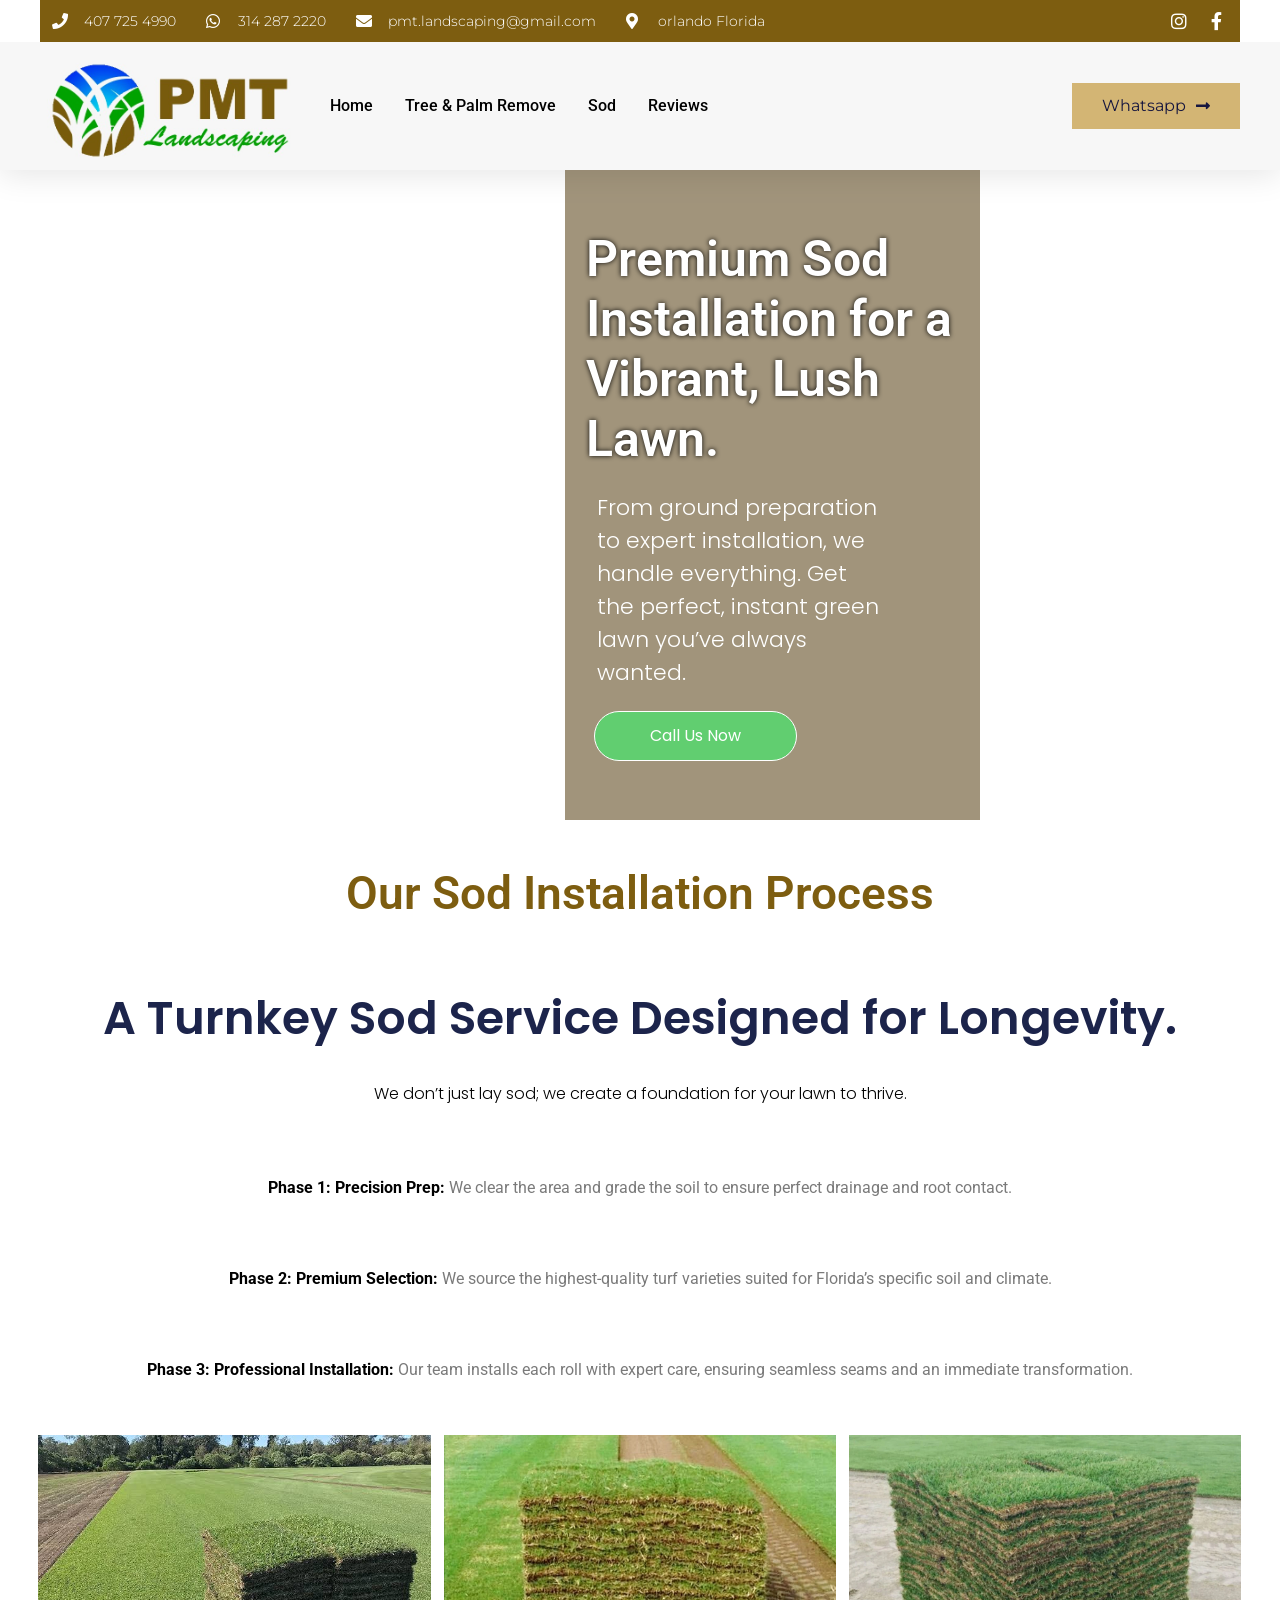
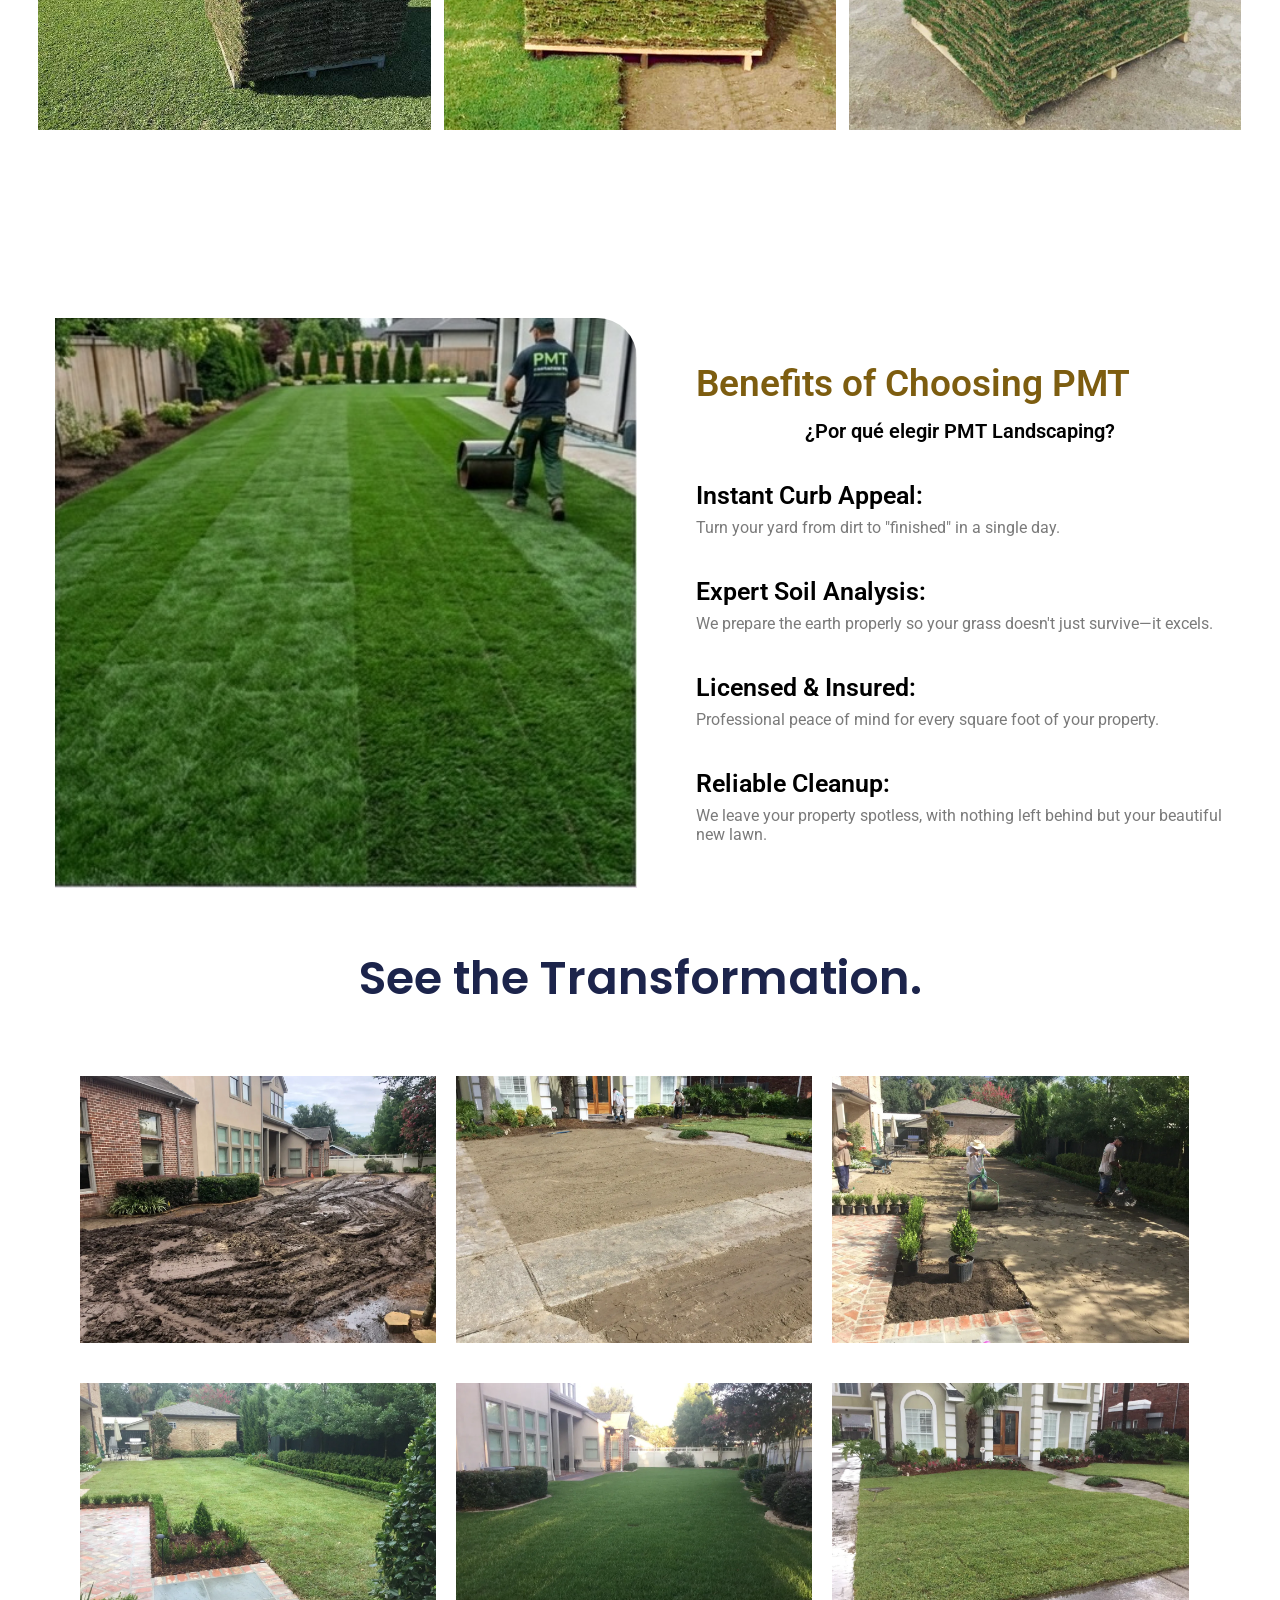
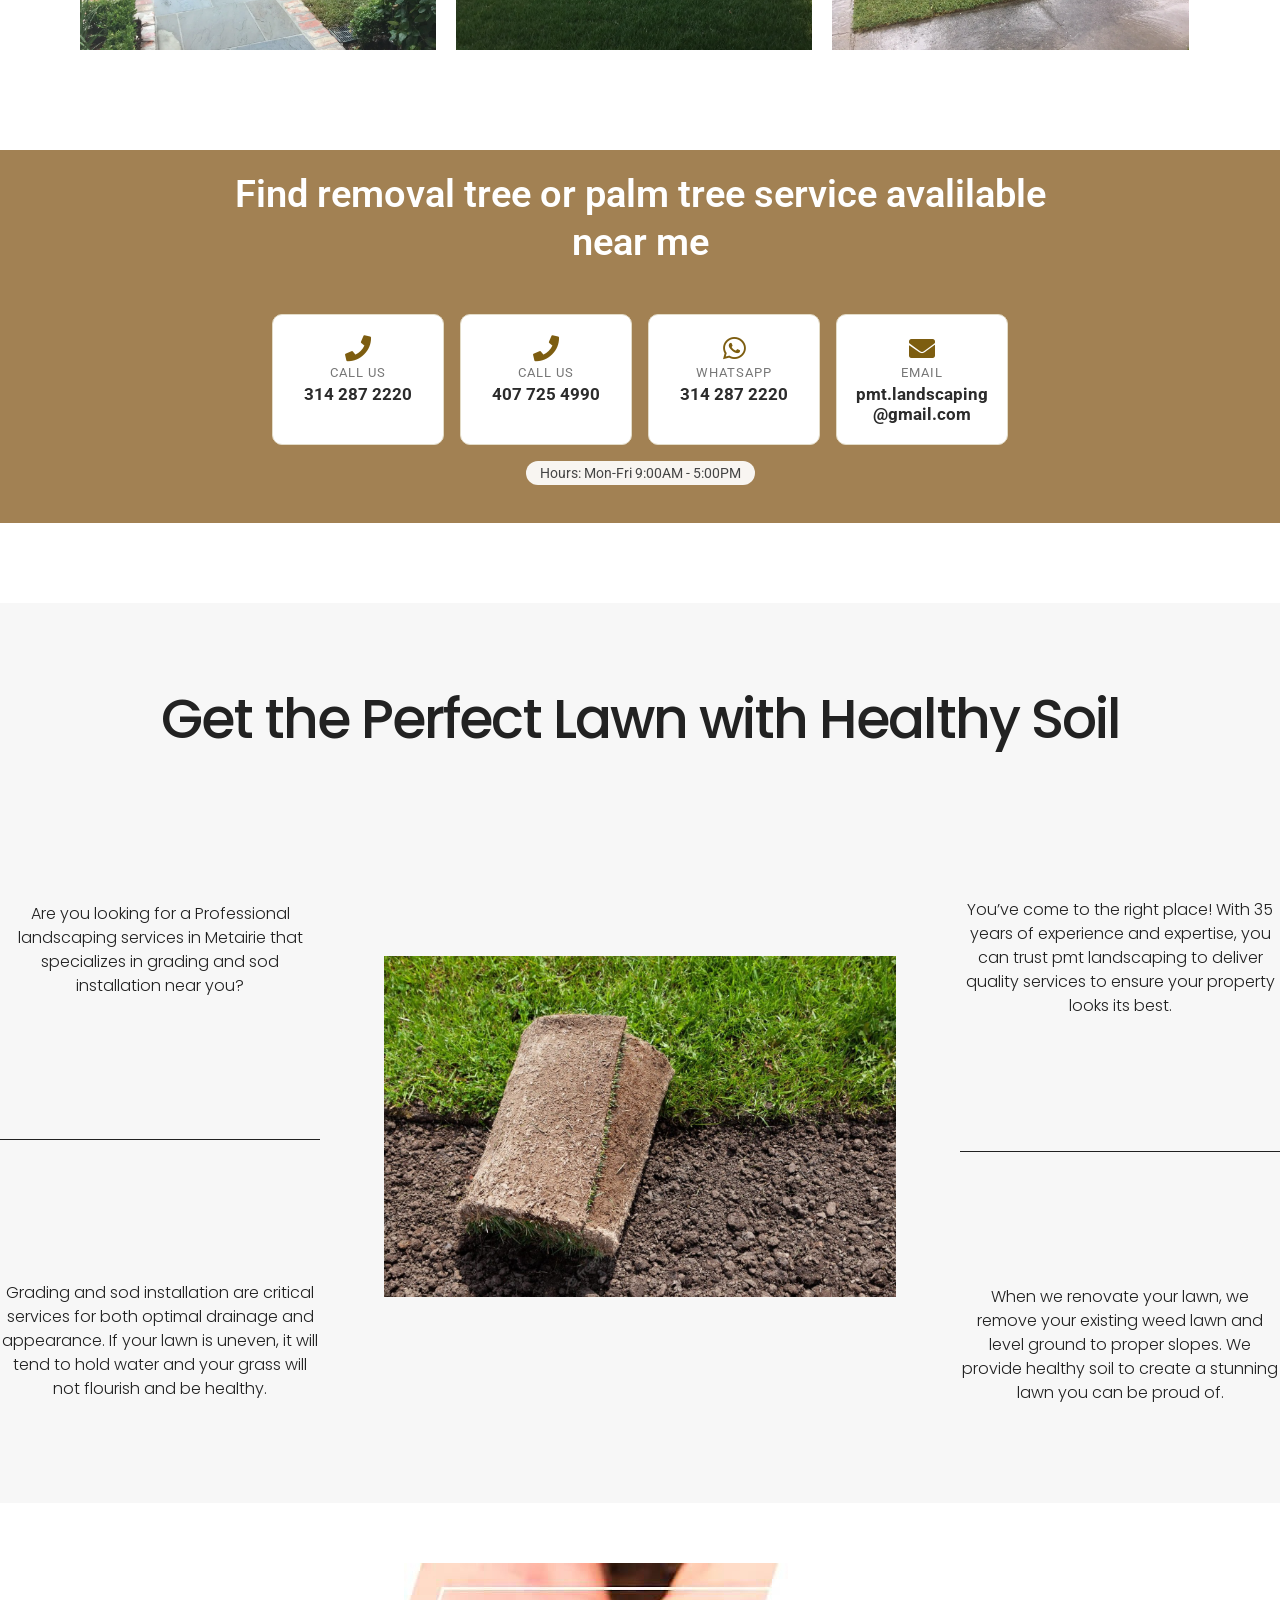
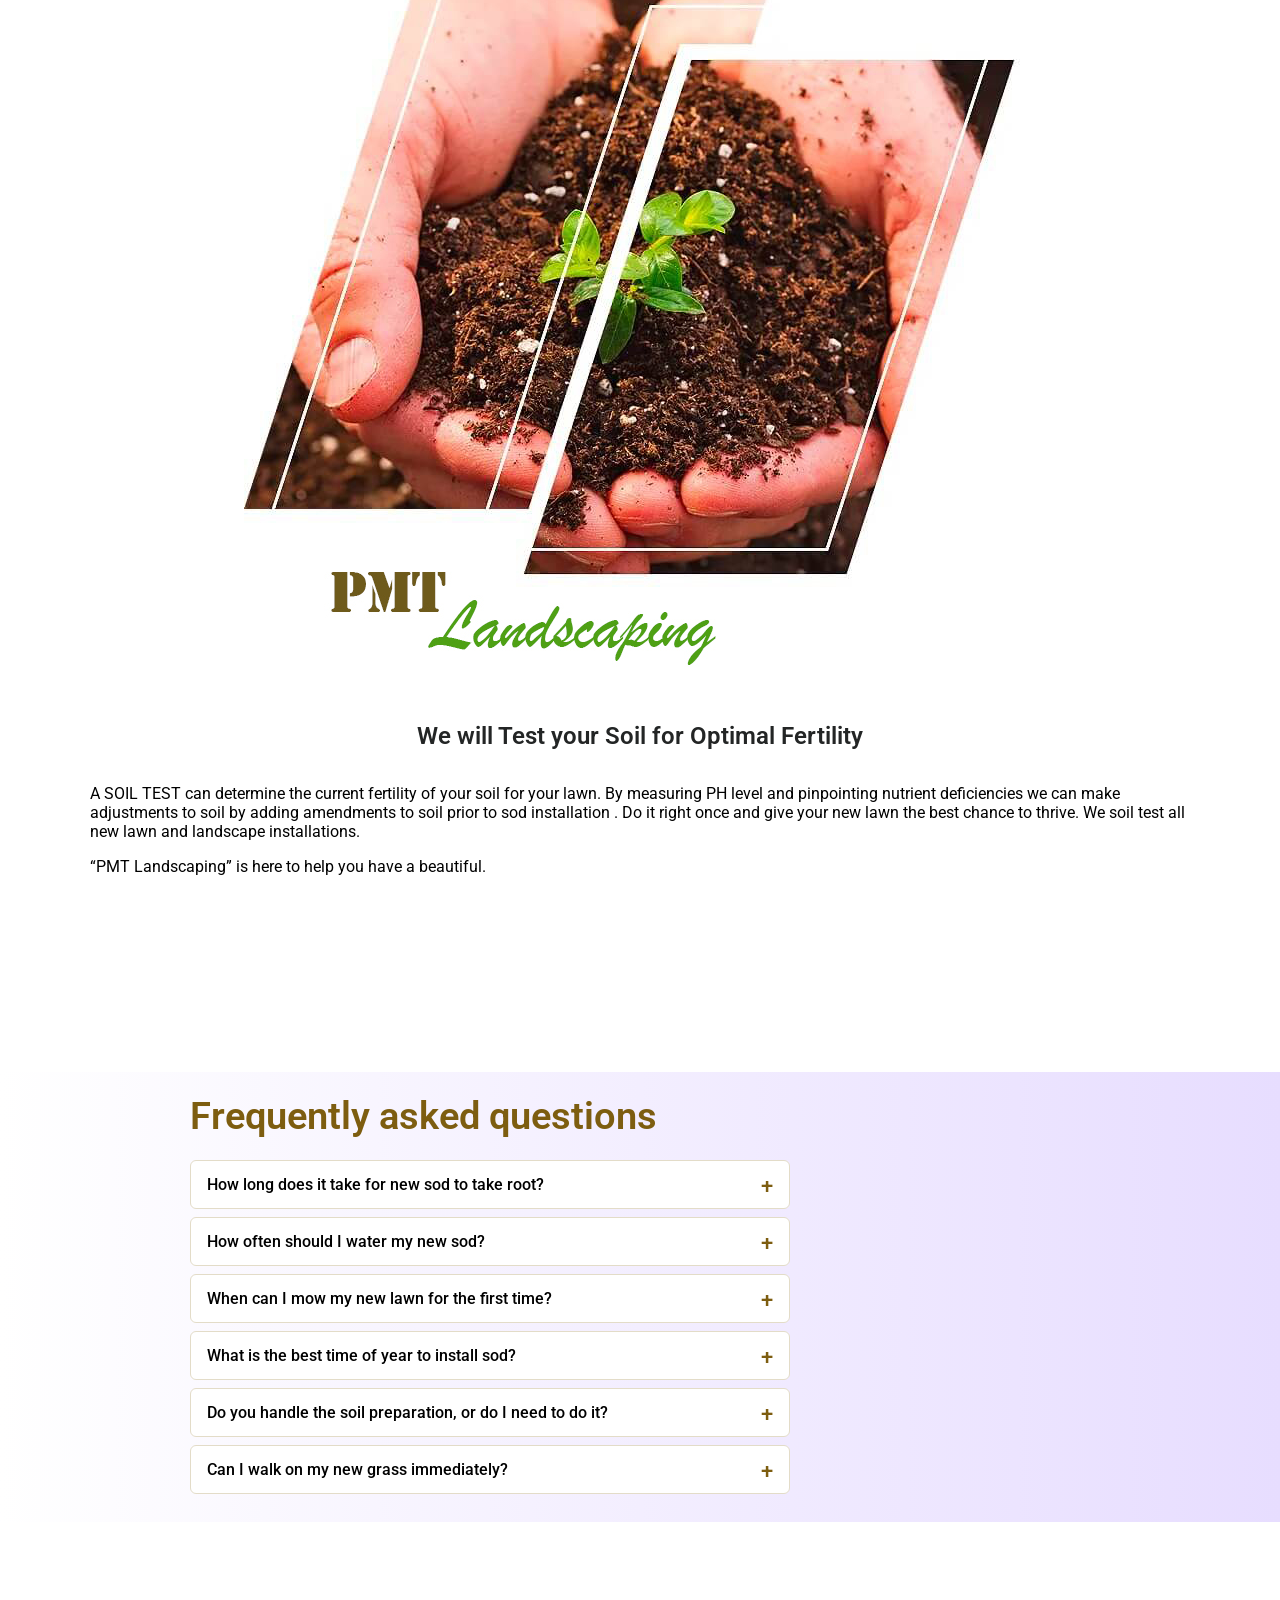
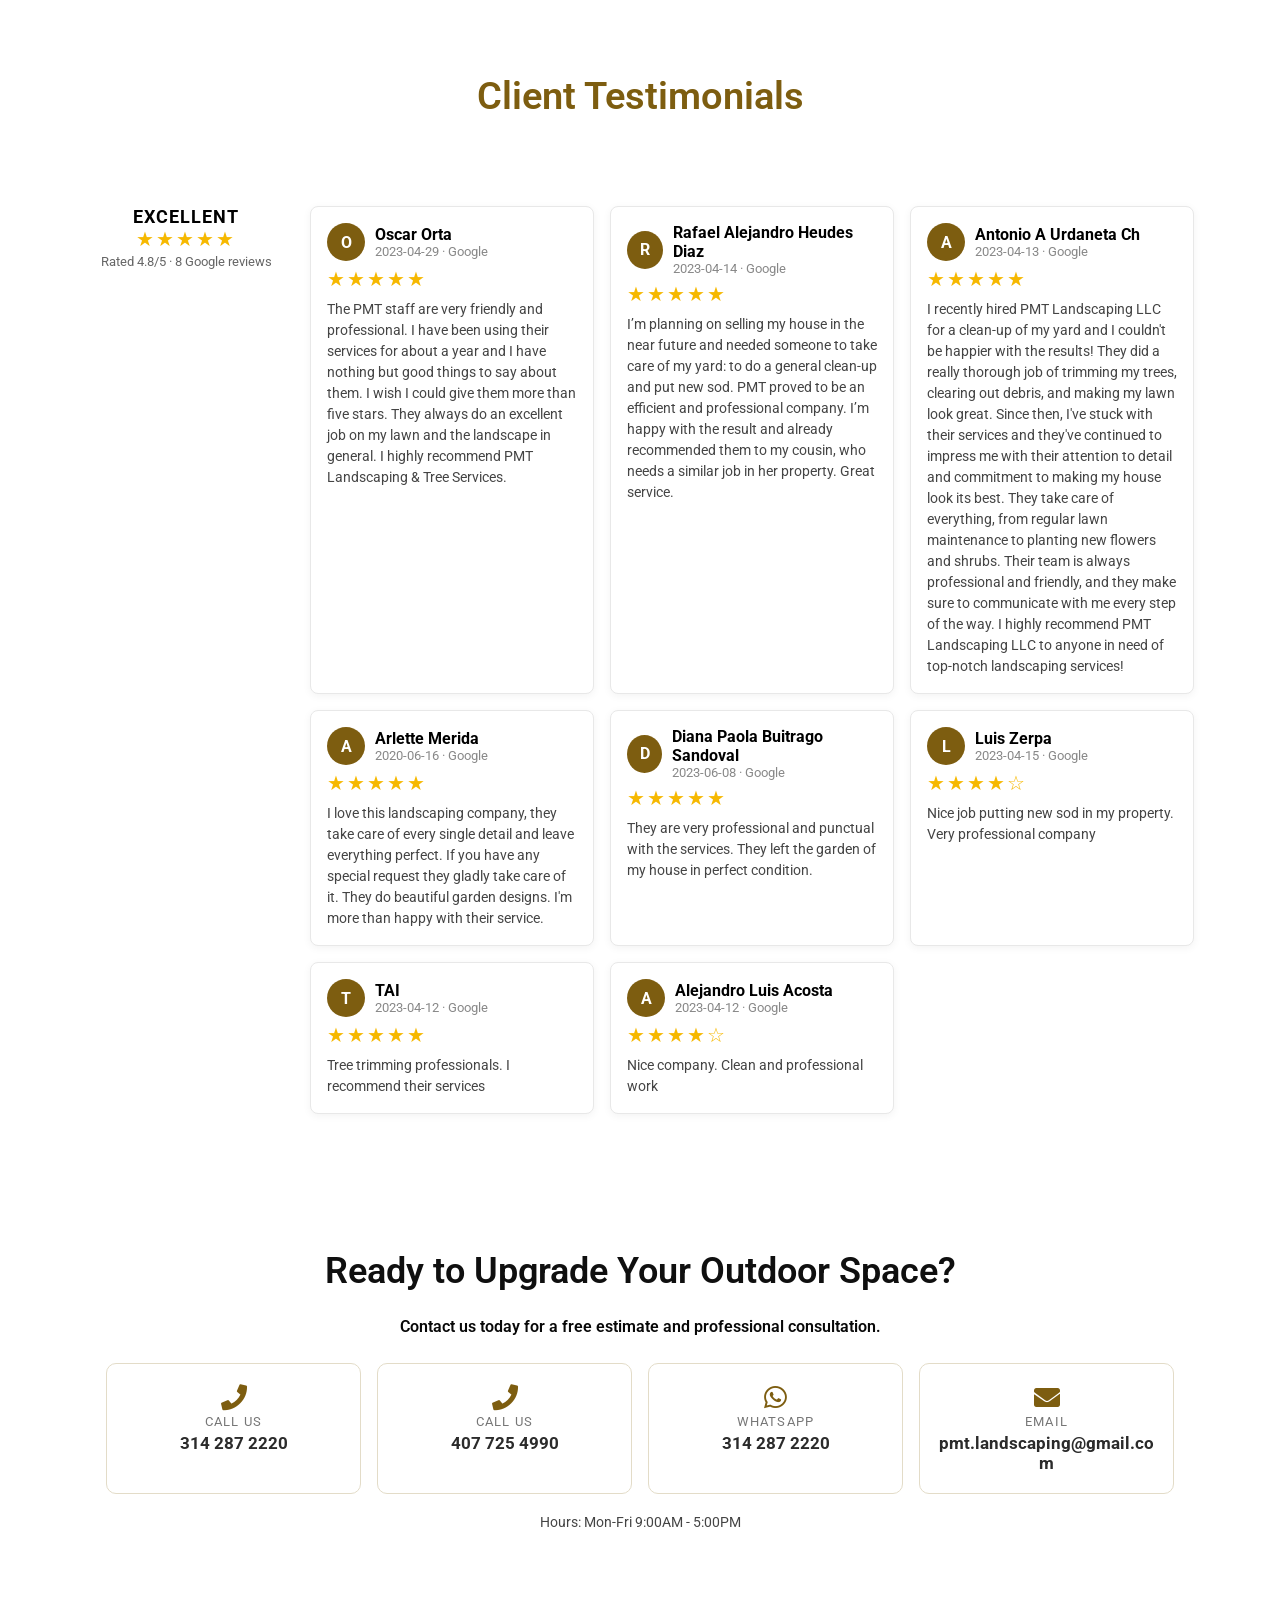
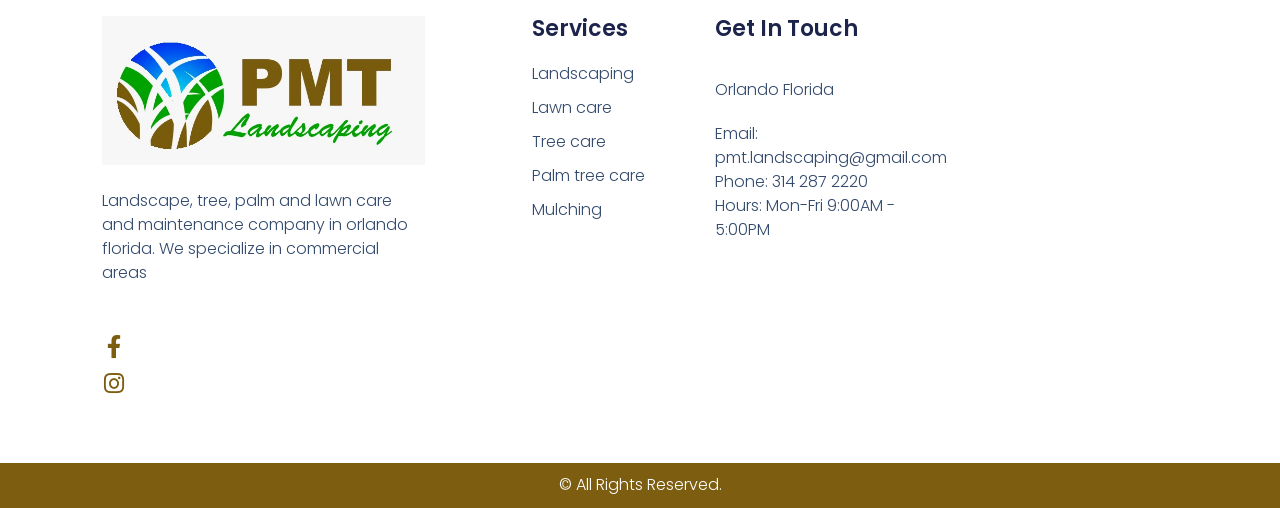
==== commit 6a7fe752: "Fix typo in contact email Co-Authored-By: Claude Sonnet 5.5 <noreply@anthropic.com> Claude-Session: " ====
--- a/sod/index.html
+++ b/sod/index.html
@@ -10,13 +10,13 @@
 <link href="../assets/css/site.css" rel="stylesheet"/>
 </head>
 <body class="pmt-static elementor-default elementor-kit-13">
-<header class="elementor elementor-361" data-elementor-type="header"><div class="elementor-element elementor-element-68d0530c e-flex e-con-full e-con e-parent" data-element_type="container" data-id="68d0530c" id="header_pop"><div class="elementor-element elementor-element-55b1b462 e-flex e-con-full e-con e-child" data-element_type="container" data-id="55b1b462"><div class="elementor-element elementor-element-18b0f130 e-flex e-con-full e-con e-child" data-element_type="container" data-id="18b0f130"><div class="elementor-element elementor-element-34d1b9ae elementor-widget elementor-widget-icon-list" data-element_type="widget" data-id="34d1b9ae" data-widget_type="icon-list.default"><div class="elementor-widget-container"><ul class="elementor-icon-list-items elementor-inline-items elementor-icon-list--layout-inline"><li class="elementor-icon-list-item elementor-inline-item"><a href="tel:+14077254990"><span class="elementor-icon-list-icon"><i aria-hidden="true" class="fas fa-phone"></i></span><span class="elementor-icon-list-text">407 725 4990</span></a></li><li class="elementor-icon-list-item elementor-inline-item"><a href="tel:+13142872220"><span class="elementor-icon-list-icon"><i aria-hidden="true" class="fab fa-whatsapp"></i></span><span class="elementor-icon-list-text">314 287 2220</span></a></li><li class="elementor-icon-list-item elementor-inline-item"><a href="mailto:pmt.lanscaping@gmail.com"><span class="elementor-icon-list-icon"><i aria-hidden="true" class="fas fa-envelope"></i></span><span class="elementor-icon-list-text">pmt.lanscaping@gmail.com</span></a></li><li class="elementor-icon-list-item elementor-inline-item"><span class="elementor-icon-list-icon"><i aria-hidden="true" class="fas fa-map-marker-alt"></i></span><span class="elementor-icon-list-text">orlando Florida</span></li></ul></div></div></div><div class="elementor-element elementor-element-246a7540 e-flex e-con-full e-con e-child" data-element_type="container" data-id="246a7540"><div class="elementor-element elementor-element-7266b1d5 elementor-widget elementor-widget-icon-list" data-element_type="widget" data-id="7266b1d5" data-widget_type="icon-list.default"><div class="elementor-widget-container"><ul class="elementor-icon-list-items elementor-inline-items elementor-icon-list--layout-inline"><li class="elementor-icon-list-item elementor-inline-item"><a aria-label="open instagram in new window" href="https://www.instagram.com/landscapingpmt/" rel="noopener" target="_blank"><span class="elementor-icon-list-icon"><i aria-hidden="true" class="fab fa-instagram"></i></span></a></li><li class="elementor-icon-list-item elementor-inline-item"><a aria-label="open facebook in new window" href="https://web.facebook.com/PMTLandscaping" rel="noopener" target="_blank"><span class="elementor-icon-list-icon"><i aria-hidden="true" class="fab fa-facebook-f"></i></span></a></li></ul></div></div></div></div><div class="elementor-element elementor-element-71aa994e e-flex e-con-boxed e-con e-child" data-element_type="container" data-id="71aa994e"><div class="e-con-inner"><div class="elementor-element elementor-element-6871946d elementor-widget elementor-widget-image" data-element_type="widget" data-id="6871946d" data-widget_type="image.default"><div class="elementor-widget-container"><img alt="Best Landscaping in Orlando" loading="lazy" src="../assets/img/2023/11/WhatsApp-Image-2023-11-14-at-2.57.14-PM.jpeg"/></div></div><div class="elementor-element elementor-element-71094e3c elementor-widget elementor-widget-nav-menu" data-element_type="widget" data-id="71094e3c" data-widget_type="nav-menu.default"><div class="elementor-widget-container"><button aria-expanded="false" aria-label="Menu" class="pmt-nav-toggle" type="button"><span></span><span></span><span></span></button><nav aria-label="Main" class="pmt-nav"><ul class="pmt-nav-list"><li class="menu-item"><a class="elementor-item" href="../">Home</a></li><li class="menu-item"><a class="elementor-item" href="../tree-and-palm-cutting/">Tree &amp; Palm Remove</a></li><li class="menu-item"><a class="elementor-item" href="../sod/">Sod</a></li><li class="menu-item"><a class="elementor-item" href="../#reviews">Reviews</a></li></ul></nav></div></div><div class="elementor-element elementor-element-6ad8926e elementor-align-right elementor-widget elementor-widget-button" data-element_type="widget" data-id="6ad8926e" data-widget_type="button.default"><div class="elementor-widget-container"><div class="elementor-button-wrapper"><a class="elementor-button elementor-button-link elementor-size-md" href="https://api.whatsapp.com/send?phone=+13142872220&amp;text=Hello,%20I%20want%20information" rel="noopener" target="_blank"><span class="elementor-button-content-wrapper"><span class="elementor-button-icon elementor-align-icon-right"><i aria-hidden="true" class="fas fa-long-arrow-alt-right"></i></span><span class="elementor-button-text">Whatsapp</span></span></a></div></div></div></div></div></div></header>
+<header class="elementor elementor-361" data-elementor-type="header"><div class="elementor-element elementor-element-68d0530c e-flex e-con-full e-con e-parent" data-element_type="container" data-id="68d0530c" id="header_pop"><div class="elementor-element elementor-element-55b1b462 e-flex e-con-full e-con e-child" data-element_type="container" data-id="55b1b462"><div class="elementor-element elementor-element-18b0f130 e-flex e-con-full e-con e-child" data-element_type="container" data-id="18b0f130"><div class="elementor-element elementor-element-34d1b9ae elementor-widget elementor-widget-icon-list" data-element_type="widget" data-id="34d1b9ae" data-widget_type="icon-list.default"><div class="elementor-widget-container"><ul class="elementor-icon-list-items elementor-inline-items elementor-icon-list--layout-inline"><li class="elementor-icon-list-item elementor-inline-item"><a href="tel:+14077254990"><span class="elementor-icon-list-icon"><i aria-hidden="true" class="fas fa-phone"></i></span><span class="elementor-icon-list-text">407 725 4990</span></a></li><li class="elementor-icon-list-item elementor-inline-item"><a href="tel:+13142872220"><span class="elementor-icon-list-icon"><i aria-hidden="true" class="fab fa-whatsapp"></i></span><span class="elementor-icon-list-text">314 287 2220</span></a></li><li class="elementor-icon-list-item elementor-inline-item"><a href="mailto:pmt.landscaping@gmail.com"><span class="elementor-icon-list-icon"><i aria-hidden="true" class="fas fa-envelope"></i></span><span class="elementor-icon-list-text">pmt.landscaping@gmail.com</span></a></li><li class="elementor-icon-list-item elementor-inline-item"><span class="elementor-icon-list-icon"><i aria-hidden="true" class="fas fa-map-marker-alt"></i></span><span class="elementor-icon-list-text">orlando Florida</span></li></ul></div></div></div><div class="elementor-element elementor-element-246a7540 e-flex e-con-full e-con e-child" data-element_type="container" data-id="246a7540"><div class="elementor-element elementor-element-7266b1d5 elementor-widget elementor-widget-icon-list" data-element_type="widget" data-id="7266b1d5" data-widget_type="icon-list.default"><div class="elementor-widget-container"><ul class="elementor-icon-list-items elementor-inline-items elementor-icon-list--layout-inline"><li class="elementor-icon-list-item elementor-inline-item"><a aria-label="open instagram in new window" href="https://www.instagram.com/landscapingpmt/" rel="noopener" target="_blank"><span class="elementor-icon-list-icon"><i aria-hidden="true" class="fab fa-instagram"></i></span></a></li><li class="elementor-icon-list-item elementor-inline-item"><a aria-label="open facebook in new window" href="https://web.facebook.com/PMTLandscaping" rel="noopener" target="_blank"><span class="elementor-icon-list-icon"><i aria-hidden="true" class="fab fa-facebook-f"></i></span></a></li></ul></div></div></div></div><div class="elementor-element elementor-element-71aa994e e-flex e-con-boxed e-con e-child" data-element_type="container" data-id="71aa994e"><div class="e-con-inner"><div class="elementor-element elementor-element-6871946d elementor-widget elementor-widget-image" data-element_type="widget" data-id="6871946d" data-widget_type="image.default"><div class="elementor-widget-container"><img alt="Best Landscaping in Orlando" loading="lazy" src="../assets/img/2023/11/WhatsApp-Image-2023-11-14-at-2.57.14-PM.jpeg"/></div></div><div class="elementor-element elementor-element-71094e3c elementor-widget elementor-widget-nav-menu" data-element_type="widget" data-id="71094e3c" data-widget_type="nav-menu.default"><div class="elementor-widget-container"><button aria-expanded="false" aria-label="Menu" class="pmt-nav-toggle" type="button"><span></span><span></span><span></span></button><nav aria-label="Main" class="pmt-nav"><ul class="pmt-nav-list"><li class="menu-item"><a class="elementor-item" href="../">Home</a></li><li class="menu-item"><a class="elementor-item" href="../tree-and-palm-cutting/">Tree &amp; Palm Remove</a></li><li class="menu-item"><a class="elementor-item" href="../sod/">Sod</a></li><li class="menu-item"><a class="elementor-item" href="../#reviews">Reviews</a></li></ul></nav></div></div><div class="elementor-element elementor-element-6ad8926e elementor-align-right elementor-widget elementor-widget-button" data-element_type="widget" data-id="6ad8926e" data-widget_type="button.default"><div class="elementor-widget-container"><div class="elementor-button-wrapper"><a class="elementor-button elementor-button-link elementor-size-md" href="https://api.whatsapp.com/send?phone=+13142872220&amp;text=Hello,%20I%20want%20information" rel="noopener" target="_blank"><span class="elementor-button-content-wrapper"><span class="elementor-button-icon elementor-align-icon-right"><i aria-hidden="true" class="fas fa-long-arrow-alt-right"></i></span><span class="elementor-button-text">Whatsapp</span></span></a></div></div></div></div></div></div></header>
 <main class="elementor elementor-1313" data-elementor-type="wp-page"><div class="elementor-element elementor-element-6e54b595 e-flex e-con-full e-con e-parent" data-element_type="container" data-id="6e54b595"><div class="elementor-background-video-container"><video aria-hidden="true" autoplay="" class="elementor-background-video-hosted" loop="" muted="" playsinline="" preload="metadata" src="../assets/video/sod-installation.mp4"></video></div><div class="elementor-element elementor-element-28058161 e-flex e-con-full e-con e-child" data-element_type="container" data-id="28058161"></div><div class="elementor-element elementor-element-3d453c5c e-flex e-con-full e-con e-child" data-element_type="container" data-id="3d453c5c"><div class="elementor-element elementor-element-3c608f15 elementor-widget elementor-widget-heading" data-element_type="widget" data-id="3c608f15" data-widget_type="heading.default"><div class="elementor-widget-container"><h1 class="elementor-heading-title elementor-size-default">Premium Sod Installation for a Vibrant, Lush Lawn.</h1></div></div><div class="elementor-element elementor-element-29133ef6 elementor-widget elementor-widget-text-editor" data-element_type="widget" data-id="29133ef6" data-widget_type="text-editor.default"><div class="elementor-widget-container"><p>From ground preparation to expert installation, we handle everything. Get the perfect, instant green lawn you’ve always wanted.</p></div></div><div class="elementor-element elementor-element-7824fe26 elementor-mobile-align-center elementor-widget elementor-widget-button" data-element_type="widget" data-id="7824fe26" data-widget_type="button.default"><div class="elementor-widget-container"><div class="elementor-button-wrapper"><a class="elementor-button elementor-button-link elementor-size-sm" href="tel:+13142872220"><span class="elementor-button-content-wrapper"><span class="elementor-button-text">Call us Now</span></span></a></div></div></div></div></div><div class="elementor-element elementor-element-ed0be8f e-flex e-con-boxed e-con e-parent" data-element_type="container" data-id="ed0be8f"><div class="e-con-inner"><div class="elementor-element elementor-element-6d9b8be0 elementor-widget elementor-widget-heading" data-element_type="widget" data-id="6d9b8be0" data-widget_type="heading.default"><div class="elementor-widget-container"><h2 class="elementor-heading-title elementor-size-default">Our Sod Installation Process</h2></div></div></div></div><div class="elementor-element elementor-element-237baf75 e-flex e-con-full e-con e-parent" data-element_type="container" data-id="237baf75"><div class="elementor-element elementor-element-2a516079 elementor-widget elementor-widget-heading" data-element_type="widget" data-id="2a516079" data-widget_type="heading.default"><div class="elementor-widget-container"><h3 class="elementor-heading-title elementor-size-default">A Turnkey Sod Service Designed for Longevity.</h3></div></div><div class="elementor-element elementor-element-3badc5d9 elementor-widget elementor-widget-text-editor" data-element_type="widget" data-id="3badc5d9" data-widget_type="text-editor.default"><div class="elementor-widget-container"><p>We don’t just lay sod; we create a foundation for your lawn to thrive.</p></div></div><div class="elementor-element elementor-element-8a56d44 e-flex e-con-full e-con e-child" data-element_type="container" data-id="8a56d44"><div class="elementor-element elementor-element-8aa2d5a e-flex e-con-full e-con e-child" data-element_type="container" data-id="8aa2d5a"><div class="elementor-element elementor-element-5781afa elementor-widget elementor-widget-text-editor" data-element_type="widget" data-id="5781afa" data-widget_type="text-editor.default"><div class="elementor-widget-container"><p style="text-align: center;"><span style="color: #000000;"><b data-index-in-node="0" data-path-to-node="6,1,1,0,0">Phase 1: Precision Prep:</b></span> We clear the area and grade the soil to ensure perfect drainage and root contact.</p></div></div></div><div class="elementor-element elementor-element-52954ae e-flex e-con-full e-con e-child" data-element_type="container" data-id="52954ae"><div class="elementor-element elementor-element-76330fb elementor-widget elementor-widget-text-editor" data-element_type="widget" data-id="76330fb" data-widget_type="text-editor.default"><div class="elementor-widget-container"><p style="text-align: center;"><span style="color: #000000;"><b data-index-in-node="0" data-path-to-node="6,1,1,1,0">Phase 2: Premium Selection:</b></span> We source the highest-quality turf varieties suited for Florida’s specific soil and climate.</p></div></div></div><div class="elementor-element elementor-element-7c38e10 e-flex e-con-full e-con e-child" data-element_type="container" data-id="7c38e10"><div class="elementor-element elementor-element-0ecb6cc elementor-widget elementor-widget-text-editor" data-element_type="widget" data-id="0ecb6cc" data-widget_type="text-editor.default"><div class="elementor-widget-container"><p style="text-align: center;"><span style="color: #000000;"><b data-index-in-node="0" data-path-to-node="6,1,1,2,0">Phase 3: Professional Installation:</b></span> Our team installs each roll with expert care, ensuring seamless seams and an immediate transformation.</p></div></div></div></div><div class="elementor-element elementor-element-766f0916 elementor-widget elementor-widget-image-gallery" data-element_type="widget" data-id="766f0916" data-widget_type="image-gallery.default"><div class="elementor-widget-container"><div class="elementor-image-gallery"><div class="gallery gallery-columns-3 gallery-size-full"><figure class="gallery-item"><div class="gallery-icon landscape"><a href="../assets/img/2026/06/images-7.jpg" rel="noopener" target="_blank"><img alt="SOD" loading="lazy" src="../assets/img/2026/06/images-7.jpg"/></a></div></figure><figure class="gallery-item"><div class="gallery-icon landscape"><a href="../assets/img/2026/06/d5b784_b465804b31234353b2062fd38bac6e66mv2.jpg" rel="noopener" target="_blank"><img alt="SOD" loading="lazy" src="../assets/img/2026/06/d5b784_b465804b31234353b2062fd38bac6e66mv2.jpg"/></a></div></figure><figure class="gallery-item"><div class="gallery-icon landscape"><a href="../assets/img/2026/06/BermudaSodPallet.webp" rel="noopener" target="_blank"><img alt="SOD" loading="lazy" src="../assets/img/2026/06/BermudaSodPallet.webp"/></a></div></figure></div></div></div></div></div><div class="elementor-element elementor-element-d8eded7 e-flex e-con-boxed e-con e-parent" data-element_type="container" data-id="d8eded7"><div class="e-con-inner"><div class="elementor-element elementor-element-5e86a403 e-flex e-con-full e-con e-child" data-element_type="container" data-id="5e86a403"><div class="elementor-element elementor-element-eb50a9e e-flex e-con-full e-con e-child" data-element_type="container" data-id="eb50a9e"><div class="elementor-element elementor-element-4ccc90e0 elementor-widget elementor-widget-image" data-element_type="widget" data-id="4ccc90e0" data-widget_type="image.default"><div class="elementor-widget-container"><img alt="Benefits of Choosing PMT​" loading="lazy" src="../assets/img/2026/06/benefics.jpg"/></div></div></div></div><div class="elementor-element elementor-element-556cda1a e-flex e-con-full e-con e-child" data-element_type="container" data-id="556cda1a"><div class="elementor-element elementor-element-4fd2dfb6 elementor-widget elementor-widget-heading" data-element_type="widget" data-id="4fd2dfb6" data-widget_type="heading.default"><div class="elementor-widget-container"><h2 class="elementor-heading-title elementor-size-default">Benefits of Choosing PMT</h2></div></div><div class="elementor-element elementor-element-b80394c elementor-widget elementor-widget-heading" data-element_type="widget" data-id="b80394c" data-widget_type="heading.default"><div class="elementor-widget-container"><h3 class="elementor-heading-title elementor-size-default">¿Por qué elegir PMT Landscaping?</h3></div></div><div class="elementor-element elementor-element-9752651 elementor-view-default elementor-position-left elementor-widget elementor-widget-icon-box" data-element_type="widget" data-id="9752651" data-widget_type="icon-box.default"><div class="elementor-widget-container"><div class="elementor-icon-box-wrapper"><div class="elementor-icon-box-content"><h3 class="elementor-icon-box-title"><span>Instant Curb Appeal:</span></h3><p class="elementor-icon-box-description">Turn your yard from dirt to "finished" in a single day.</p></div></div></div></div><div class="elementor-element elementor-element-ac669f0 elementor-view-default elementor-position-left elementor-widget elementor-widget-icon-box" data-element_type="widget" data-id="ac669f0" data-widget_type="icon-box.default"><div class="elementor-widget-container"><div class="elementor-icon-box-wrapper"><div class="elementor-icon-box-content"><h3 class="elementor-icon-box-title"><span>Expert Soil Analysis:</span></h3><p class="elementor-icon-box-description">We prepare the earth properly so your grass doesn't just survive—it excels.</p></div></div></div></div><div class="elementor-element elementor-element-e916781 elementor-view-default elementor-position-left elementor-widget elementor-widget-icon-box" data-element_type="widget" data-id="e916781" data-widget_type="icon-box.default"><div class="elementor-widget-container"><div class="elementor-icon-box-wrapper"><div class="elementor-icon-box-content"><h3 class="elementor-icon-box-title"><span>Licensed &amp; Insured:</span></h3><p class="elementor-icon-box-description">Professional peace of mind for every square foot of your property.</p></div></div></div></div><div class="elementor-element elementor-element-725f3d7 elementor-view-default elementor-position-left elementor-widget elementor-widget-icon-box" data-element_type="widget" data-id="725f3d7" data-widget_type="icon-box.default"><div class="elementor-widget-container"><div class="elementor-icon-box-wrapper"><div class="elementor-icon-box-content"><h3 class="elementor-icon-box-title"><span>Reliable Cleanup:</span></h3><p class="elementor-icon-box-description">We leave your property spotless, with nothing left behind but your beautiful new lawn.</p></div></div></div></div></div></div></div><div class="elementor-element elementor-element-5f5568d e-flex e-con-boxed e-con e-parent" data-element_type="container" data-id="5f5568d"><div class="e-con-inner"><div class="elementor-element elementor-element-e54a34b elementor-widget elementor-widget-heading" data-element_type="widget" data-id="e54a34b" data-widget_type="heading.default"><div class="elementor-widget-container"><h2 class="elementor-heading-title elementor-size-default">See the Transformation.</h2></div></div></div></div><div class="elementor-element elementor-element-47e989e e-flex e-con-boxed e-con e-parent" data-element_type="container" data-id="47e989e"><div class="e-con-inner"><div class="elementor-element elementor-element-508a476 e-flex e-con-full e-con e-child" data-element_type="container" data-id="508a476"><div class="elementor-element elementor-element-ccdb204 elementor-widget elementor-widget-image" data-element_type="widget" data-id="ccdb204" data-widget_type="image.default"><div class="elementor-widget-container"><img alt="sodgall1" loading="lazy" src="../assets/img/2026/06/sodgall1.webp"/></div></div></div><div class="elementor-element elementor-element-5a1f6b6 e-flex e-con-full e-con e-child" data-element_type="container" data-id="5a1f6b6"><div class="elementor-element elementor-element-8e7068e elementor-widget elementor-widget-image" data-element_type="widget" data-id="8e7068e" data-widget_type="image.default"><div class="elementor-widget-container"><img alt="sodgall5" loading="lazy" src="../assets/img/2026/06/sodgall5.webp"/></div></div></div><div class="elementor-element elementor-element-8abe66e e-flex e-con-full e-con e-child" data-element_type="container" data-id="8abe66e"><div class="elementor-element elementor-element-e28f432 elementor-widget elementor-widget-image" data-element_type="widget" data-id="e28f432" data-widget_type="image.default"><div class="elementor-widget-container"><img alt="sodgall3" loading="lazy" src="../assets/img/2026/06/sodgall3.webp"/></div></div></div></div></div><div class="elementor-element elementor-element-42b87bb e-flex e-con-boxed e-con e-parent" data-element_type="container" data-id="42b87bb"><div class="e-con-inner"><div class="elementor-element elementor-element-6988bd9 e-flex e-con-full e-con e-child" data-element_type="container" data-id="6988bd9"><div class="elementor-element elementor-element-2a7367f elementor-widget elementor-widget-image" data-element_type="widget" data-id="2a7367f" data-widget_type="image.default"><div class="elementor-widget-container"><img alt="sodgall4" loading="lazy" src="../assets/img/2026/06/sodgall4.webp"/></div></div></div><div class="elementor-element elementor-element-13e9229 e-flex e-con-full e-con e-child" data-element_type="container" data-id="13e9229"><div class="elementor-element elementor-element-b39305c elementor-widget elementor-widget-image" data-element_type="widget" data-id="b39305c" data-widget_type="image.default"><div class="elementor-widget-container"><img alt="sodgall2" loading="lazy" src="../assets/img/2026/06/sodgall2.webp"/></div></div></div><div class="elementor-element elementor-element-98905dc e-flex e-con-full e-con e-child" data-element_type="container" data-id="98905dc"><div class="elementor-element elementor-element-04b13fa elementor-widget elementor-widget-image" data-element_type="widget" data-id="04b13fa" data-widget_type="image.default"><div class="elementor-widget-container"><img alt="sodgall6" loading="lazy" src="../assets/img/2026/06/sodgall6.webp"/></div></div></div></div></div><div class="elementor-element elementor-element-443ad108 e-flex e-con-full e-con e-parent" data-element_type="container" data-id="443ad108"><div class="elementor-element elementor-element-7b434132 elementor-widget elementor-widget-heading" data-element_type="widget" data-id="7b434132" data-widget_type="heading.default"><div class="elementor-widget-container"><h2 class="elementor-heading-title elementor-size-default">Find removal tree or palm tree service avalilable near me</h2></div></div><div class="elementor-element elementor-element-20010c6 elementor-widget elementor-widget-form" data-element_type="widget" data-id="20010c6" data-widget_type="form.default" id="form-citas"><div class="elementor-widget-container"><div class="pmt-contact">
 <div class="pmt-contact-grid">
 <a class="pmt-contact-item" href="tel:+13142872220"><i aria-hidden="true" class="fas fa-phone"></i><span class="pmt-contact-label">Call us</span><strong>314 287 2220</strong></a>
 <a class="pmt-contact-item" href="tel:+14077254990"><i aria-hidden="true" class="fas fa-phone"></i><span class="pmt-contact-label">Call us</span><strong>407 725 4990</strong></a>
 <a class="pmt-contact-item" href="https://api.whatsapp.com/send?phone=+13142872220&amp;text=Hello,%20I%20want%20information" rel="noopener" target="_blank"><i aria-hidden="true" class="fab fa-whatsapp"></i><span class="pmt-contact-label">WhatsApp</span><strong>314 287 2220</strong></a>
-<a class="pmt-contact-item" href="mailto:pmt.lanscaping@gmail.com"><i aria-hidden="true" class="fas fa-envelope"></i><span class="pmt-contact-label">Email</span><strong>pmt.lanscaping@gmail.com</strong></a>
+<a class="pmt-contact-item" href="mailto:pmt.landscaping@gmail.com"><i aria-hidden="true" class="fas fa-envelope"></i><span class="pmt-contact-label">Email</span><strong>pmt.landscaping@gmail.com</strong></a>
 </div>
 <p class="pmt-contact-hours">Hours: Mon-Fri 9:00AM - 5:00PM</p>
 </div></div></div></div><div class="elementor-element elementor-element-d06e7eb e-flex e-con-full e-con e-parent" data-element_type="container" data-id="d06e7eb"><div class="elementor-element elementor-element-489555c7 e-flex e-con-boxed e-con e-child" data-element_type="container" data-id="489555c7"><div class="e-con-inner"><div class="elementor-element elementor-element-23b886ef elementor-widget elementor-widget-heading" data-element_type="widget" data-id="23b886ef" data-widget_type="heading.default"><div class="elementor-widget-container"><h2 class="elementor-heading-title elementor-size-default">Get the Perfect Lawn with Healthy Soil</h2></div></div></div></div><div class="elementor-element elementor-element-3b73515a e-flex e-con-boxed e-con e-child" data-element_type="container" data-id="3b73515a"><div class="e-con-inner"><div class="elementor-element elementor-element-51c57993 e-flex e-con-full e-con e-child" data-element_type="container" data-id="51c57993"><div class="elementor-element elementor-element-43231be4 elementor-view-default elementor-position-top elementor-widget elementor-widget-icon-box" data-element_type="widget" data-id="43231be4" data-widget_type="icon-box.default"><div class="elementor-widget-container"><div class="elementor-icon-box-wrapper"><div class="elementor-icon-box-content"><p class="elementor-icon-box-description">Are you looking for a Professional landscaping services in Metairie that specializes in grading and sod installation near you?</p></div></div></div></div><div class="elementor-element elementor-element-1d9460a7 elementor-widget elementor-widget-divider" data-element_type="widget" data-id="1d9460a7" data-widget_type="divider.default"><div class="elementor-widget-container"><div class="elementor-divider"><span class="elementor-divider-separator"></span></div></div></div><div class="elementor-element elementor-element-2367789f elementor-view-default elementor-position-top elementor-widget elementor-widget-icon-box" data-element_type="widget" data-id="2367789f" data-widget_type="icon-box.default"><div class="elementor-widget-container"><div class="elementor-icon-box-wrapper"><div class="elementor-icon-box-content"><p class="elementor-icon-box-description">Grading and sod installation are critical services for both optimal drainage and appearance. If your lawn is uneven, it will tend to hold water and your grass will not flourish and be healthy. </p></div></div></div></div></div><div class="elementor-element elementor-element-4644c0fa elementor-widget elementor-widget-image" data-element_type="widget" data-id="4644c0fa" data-widget_type="image.default"><div class="elementor-widget-container"><img alt="rolls-turf-turfgrass-closeup-artificial-turf-landscaping-territory-park_338311-2284-1440x959" loading="lazy" src="../assets/img/2026/06/rolls-turf-turfgrass-closeup-artificial-turf-landscaping-territory-park_338311-2284-1440x959-1.jpg"/></div></div><div class="elementor-element elementor-element-1f4655ee e-flex e-con-full e-con e-child" data-element_type="container" data-id="1f4655ee"><div class="elementor-element elementor-element-17553bed elementor-view-default elementor-position-top elementor-widget elementor-widget-icon-box" data-element_type="widget" data-id="17553bed" data-widget_type="icon-box.default"><div class="elementor-widget-container"><div class="elementor-icon-box-wrapper"><div class="elementor-icon-box-content"><p class="elementor-icon-box-description">You’ve come to the right place! With 35 years of experience and expertise, you can trust pmt landscaping to deliver quality services to ensure your property looks its best. </p></div></div></div></div><div class="elementor-element elementor-element-24768293 elementor-widget elementor-widget-divider" data-element_type="widget" data-id="24768293" data-widget_type="divider.default"><div class="elementor-widget-container"><div class="elementor-divider"><span class="elementor-divider-separator"></span></div></div></div><div class="elementor-element elementor-element-3617414c elementor-view-default elementor-position-top elementor-widget elementor-widget-icon-box" data-element_type="widget" data-id="3617414c" data-widget_type="icon-box.default"><div class="elementor-widget-container"><div class="elementor-icon-box-wrapper"><div class="elementor-icon-box-content"><p class="elementor-icon-box-description">When we renovate your lawn, we remove your existing weed lawn and level ground to proper slopes. We provide healthy soil to create a  stunning lawn you can be proud of.</p></div></div></div></div></div></div></div></div><div class="elementor-element elementor-element-58799f9 e-flex e-con-boxed e-con e-parent" data-element_type="container" data-id="58799f9"><div class="e-con-inner"><div class="elementor-element elementor-element-9eca7fe e-flex e-con-full e-con e-child" data-element_type="container" data-id="9eca7fe"><div class="elementor-element elementor-element-2106f61 elementor-widget elementor-widget-image" data-element_type="widget" data-id="2106f61" data-widget_type="image.default"><div class="elementor-widget-container"><img alt="soil-teting" loading="lazy" src="../assets/img/2026/06/soil-teting.jpg"/></div></div><div class="elementor-element elementor-element-961aad9 e-flex e-con-full e-con e-child" data-element_type="container" data-id="961aad9"><div class="elementor-element elementor-element-a3df501 elementor-widget elementor-widget-heading" data-element_type="widget" data-id="a3df501" data-widget_type="heading.default"><div class="elementor-widget-container"><h2 class="elementor-heading-title elementor-size-default">We will Test your Soil for Optimal Fertility</h2></div></div><div class="elementor-element elementor-element-3bec736 elementor-widget elementor-widget-text-editor" data-element_type="widget" data-id="3bec736" data-widget_type="text-editor.default"><div class="elementor-widget-container"><p><span style="color: #000000;">A SOIL TEST can determine the current fertility of your soil for your lawn. By measuring PH level and pinpointing nutrient deficiencies we can make adjustments to soil by adding amendments to soil prior to sod installation . Do it right once and give your new lawn the best chance to thrive. We soil test all new lawn and landscape installations.</span></p><p><span style="color: #000000;">“PMT Landscaping” is here to help you have a beautiful.</span></p></div></div></div></div></div></div><section class="elementor-section elementor-top-section elementor-element elementor-element-4f182201 elementor-section-full_width elementor-section-height-default elementor-section-height-default" data-element_type="section" data-id="4f182201" id="about_section"><div class="elementor-container elementor-column-gap-no"><div class="elementor-column elementor-col-100 elementor-top-column elementor-element elementor-element-284604a" data-element_type="column" data-id="284604a"><div class="elementor-widget-wrap elementor-element-populated"><div class="elementor-element elementor-element-4986b151 elementor-widget elementor-widget-heading" data-element_type="widget" data-id="4986b151" data-widget_type="heading.default"><div class="elementor-widget-container"><h2 class="elementor-heading-title elementor-size-default">Frequently asked questions</h2></div></div><div class="elementor-element elementor-element-7651ab6a elementor-widget elementor-widget-eael-adv-accordion" data-element_type="widget" data-id="7651ab6a" data-widget_type="eael-adv-accordion.default"><div class="elementor-widget-container"><div class="pmt-faq"><details class="pmt-faq-item"><summary>How long does it take for new sod to take root?</summary><div class="pmt-faq-body"><p>Generally, new sod takes about 2 to 3 weeks to establish its root system. During this period, it is crucial to avoid heavy foot traffic on the lawn to allow the grass to anchor firmly into the soil.</p></div></details><details class="pmt-faq-item"><summary>How often should I water my new sod?</summary><div class="pmt-faq-body"><p>Newly installed sod needs consistent moisture. For the first two weeks, we recommend watering your lawn at least twice a day—once in the morning and once in the late afternoon—to keep the soil moist but not waterlogged.</p></div></details><details class="pmt-faq-item"><summary>When can I mow my new lawn for the first time?</summary><div class="pmt-faq-body"><p>You should wait at least 3 to 4 weeks after installation before your first mow. By then, the grass will be well-rooted. Make sure your mower blades are sharp and avoid cutting more than one-third of the grass blade height.</p></div></details><details class="pmt-faq-item"><summary>What is the best time of year to install sod?</summary><div class="pmt-faq-body"><p>While sod can be installed year-round in Florida, the best times are during the spring and fall when temperatures are moderate. This allows the turf to establish roots without the stress of extreme summer heat or winter frost.</p></div></details><details class="pmt-faq-item"><summary>Do you handle the soil preparation, or do I need to do it?</summary><div class="pmt-faq-body"><p>We provide a full-service installation. PMT Landscaping handles everything from site clearing, debris removal, and soil grading to the final installation. We ensure the ground is perfectly prepared so your new lawn thrives from day one.</p></div></details><details class="pmt-faq-item"><summary>Can I walk on my new grass immediately?</summary><div class="pmt-faq-body"><p>While you can walk on it for the purpose of watering or maintenance, we strongly advise keeping children, pets, and heavy activity off the new lawn for the first 2-3 weeks while the roots are getting established.</p></div></details></div></div></div></div></div></div></section><div class="elementor-element elementor-element-24e89907 e-flex e-con-boxed e-con e-parent" data-element_type="container" data-id="24e89907"><div class="e-con-inner"><div class="elementor-element elementor-element-5390cc65 elementor-widget elementor-widget-heading" data-element_type="widget" data-id="5390cc65" data-widget_type="heading.default" id="reviews"><div class="elementor-widget-container"><h3 class="elementor-heading-title elementor-size-default">Client Testimonials</h3></div></div><div class="elementor-element elementor-element-5bd30a46 elementor-widget elementor-widget-shortcode" data-element_type="widget" data-id="5bd30a46" data-widget_type="shortcode.default"><div class="elementor-widget-container"><div class="pmt-reviews"><div class="pmt-reviews-summary"><strong>EXCELLENT</strong><div class="pmt-stars">★★★★★</div><span>Rated 4.8/5 · 8 Google reviews</span></div><div class="pmt-reviews-grid"><figure class="pmt-review"><div class="pmt-review-head"><span class="pmt-review-avatar">O</span><div><strong>Oscar Orta</strong><small>2023-04-29 · Google</small></div></div><div aria-label="5 out of 5 stars" class="pmt-stars">★★★★★</div><blockquote>The PMT staff are very friendly and professional. I have been using their services for about a year and I have nothing but good things to say about them. I wish I could give them more than five stars. They always do an excellent job on my lawn and the landscape in general. I highly recommend PMT Landscaping &amp; Tree Services.</blockquote></figure><figure class="pmt-review"><div class="pmt-review-head"><span class="pmt-review-avatar">R</span><div><strong>Rafael Alejandro Heudes Diaz</strong><small>2023-04-14 · Google</small></div></div><div aria-label="5 out of 5 stars" class="pmt-stars">★★★★★</div><blockquote>I’m planning on selling my house in the near future and needed someone to take care of my yard: to do a general clean-up and put new sod. PMT proved to be an efficient and professional company. I’m happy with the result and already recommended them to my cousin, who needs a similar job in her property. Great service.</blockquote></figure><figure class="pmt-review"><div class="pmt-review-head"><span class="pmt-review-avatar">A</span><div><strong>Antonio A Urdaneta Ch</strong><small>2023-04-13 · Google</small></div></div><div aria-label="5 out of 5 stars" class="pmt-stars">★★★★★</div><blockquote>I recently hired PMT Landscaping LLC for a clean-up of my yard and I couldn't be happier with the results! They did a really thorough job of trimming my trees, clearing out debris, and making my lawn look great. Since then, I've stuck with their services and they've continued to impress me with their attention to detail and commitment to making my house look its best. They take care of everything, from regular lawn maintenance to planting new flowers and shrubs. Their team is always professional and friendly, and they make sure to communicate with me every step of the way. I highly recommend PMT Landscaping LLC to anyone in need of top-notch landscaping services!</blockquote></figure><figure class="pmt-review"><div class="pmt-review-head"><span class="pmt-review-avatar">A</span><div><strong>Arlette Merida</strong><small>2020-06-16 · Google</small></div></div><div aria-label="5 out of 5 stars" class="pmt-stars">★★★★★</div><blockquote>I love this landscaping company, they take care of every single detail and leave everything perfect. If you have any special request they gladly take care of it. They do beautiful garden designs. I'm more than happy with their service.</blockquote></figure><figure class="pmt-review"><div class="pmt-review-head"><span class="pmt-review-avatar">D</span><div><strong>Diana Paola Buitrago Sandoval</strong><small>2023-06-08 · Google</small></div></div><div aria-label="5 out of 5 stars" class="pmt-stars">★★★★★</div><blockquote>They are very professional and punctual with the services. They left the garden of my house in perfect condition.</blockquote></figure><figure class="pmt-review"><div class="pmt-review-head"><span class="pmt-review-avatar">L</span><div><strong>Luis Zerpa</strong><small>2023-04-15 · Google</small></div></div><div aria-label="4 out of 5 stars" class="pmt-stars">★★★★☆</div><blockquote>Nice job putting new sod in my property. Very professional company</blockquote></figure><figure class="pmt-review"><div class="pmt-review-head"><span class="pmt-review-avatar">T</span><div><strong>TAI</strong><small>2023-04-12 · Google</small></div></div><div aria-label="5 out of 5 stars" class="pmt-stars">★★★★★</div><blockquote>Tree trimming professionals. I recommend their services</blockquote></figure><figure class="pmt-review"><div class="pmt-review-head"><span class="pmt-review-avatar">A</span><div><strong>Alejandro Luis Acosta</strong><small>2023-04-12 · Google</small></div></div><div aria-label="4 out of 5 stars" class="pmt-stars">★★★★☆</div><blockquote>Nice company. Clean and professional work</blockquote></figure></div></div></div></div></div></div><div class="elementor-element elementor-element-da6974a e-flex e-con-boxed e-con e-parent" data-element_type="container" data-id="da6974a"><div class="e-con-inner"><div class="elementor-element elementor-element-d370545 e-flex e-con-full e-con e-child" data-element_type="container" data-id="d370545"><div class="elementor-element elementor-element-4c99cea elementor-widget elementor-widget-heading" data-element_type="widget" data-id="4c99cea" data-widget_type="heading.default"><div class="elementor-widget-container"><h2 class="elementor-heading-title elementor-size-default">Ready to Upgrade Your Outdoor Space?</h2></div></div></div><div class="elementor-element elementor-element-6d6a9a2 elementor-widget elementor-widget-heading" data-element_type="widget" data-id="6d6a9a2" data-widget_type="heading.default"><div class="elementor-widget-container"><h3 class="elementor-heading-title elementor-size-default">Contact us today for a free estimate and professional consultation.</h3></div></div><div class="elementor-element elementor-element-56293d9 elementor-widget elementor-widget-html" data-element_type="widget" data-id="56293d9" data-widget_type="html.default"><div class="elementor-widget-container"><div class="pmt-contact">
@@ -24,11 +24,11 @@
 <a class="pmt-contact-item" href="tel:+13142872220"><i aria-hidden="true" class="fas fa-phone"></i><span class="pmt-contact-label">Call us</span><strong>314 287 2220</strong></a>
 <a class="pmt-contact-item" href="tel:+14077254990"><i aria-hidden="true" class="fas fa-phone"></i><span class="pmt-contact-label">Call us</span><strong>407 725 4990</strong></a>
 <a class="pmt-contact-item" href="https://api.whatsapp.com/send?phone=+13142872220&amp;text=Hello,%20I%20want%20information" rel="noopener" target="_blank"><i aria-hidden="true" class="fab fa-whatsapp"></i><span class="pmt-contact-label">WhatsApp</span><strong>314 287 2220</strong></a>
-<a class="pmt-contact-item" href="mailto:pmt.lanscaping@gmail.com"><i aria-hidden="true" class="fas fa-envelope"></i><span class="pmt-contact-label">Email</span><strong>pmt.lanscaping@gmail.com</strong></a>
+<a class="pmt-contact-item" href="mailto:pmt.landscaping@gmail.com"><i aria-hidden="true" class="fas fa-envelope"></i><span class="pmt-contact-label">Email</span><strong>pmt.landscaping@gmail.com</strong></a>
 </div>
 <p class="pmt-contact-hours">Hours: Mon-Fri 9:00AM - 5:00PM</p>
 </div></div></div></div></div></main>
-<footer class="elementor elementor-391" data-elementor-type="footer"><div class="elementor-element elementor-element-3575b6de e-flex e-con-full e-con e-parent" data-element_type="container" data-id="3575b6de"><div class="elementor-element elementor-element-10236399 e-flex e-con-full e-con e-child" data-element_type="container" data-id="10236399"><div class="elementor-element elementor-element-69a51cf7 elementor-position-top elementor-vertical-align-top elementor-widget elementor-widget-image-box" data-element_type="widget" data-id="69a51cf7" data-widget_type="image-box.default"><div class="elementor-widget-container"><div class="elementor-image-box-wrapper"><figure class="elementor-image-box-img"><img alt="PMT Landscaping" loading="lazy" src="../assets/img/2023/11/WhatsApp-Image-2023-11-14-at-2.57.14-PM.jpeg"/></figure><div class="elementor-image-box-content"><p class="elementor-image-box-description">Landscape, tree, palm and lawn care and maintenance company in orlando florida. We specialize in commercial areas</p></div></div></div></div><div class="elementor-element elementor-element-91bf56d elementor-widget elementor-widget-social-icons" data-element_type="widget" data-id="91bf56d" data-widget_type="social-icons.default"><div class="elementor-widget-container"><div class="elementor-social-icons-wrapper elementor-grid"><span class="elementor-grid-item"><a aria-label="facebook-f" class="elementor-icon elementor-social-icon elementor-social-icon-facebook-f elementor-repeater-item-3f1b7ac" href="https://web.facebook.com/PMTLandscaping" rel="noopener" target="_blank"><span class="elementor-screen-only">facebook-f</span><i class="fab fa-facebook-f"></i></a></span><span class="elementor-grid-item"><a aria-label="instagram" class="elementor-icon elementor-social-icon elementor-social-icon-instagram elementor-repeater-item-828f132" href="https://www.instagram.com/landscapingpmt/" rel="noopener" target="_blank"><span class="elementor-screen-only">instagram</span><i class="fab fa-instagram"></i></a></span></div></div></div></div><div class="elementor-element elementor-element-2ba85ef0 e-flex e-con-full e-con e-child" data-element_type="container" data-id="2ba85ef0"><div class="elementor-element elementor-element-33971ff0 elementor-widget elementor-widget-heading" data-element_type="widget" data-id="33971ff0" data-widget_type="heading.default"><div class="elementor-widget-container"><h3 class="elementor-heading-title elementor-size-default">Services</h3></div></div><div class="elementor-element elementor-element-2412d5d2 elementor-widget elementor-widget-icon-list" data-element_type="widget" data-id="2412d5d2" data-widget_type="icon-list.default"><div class="elementor-widget-container"><ul class="elementor-icon-list-items"><li class="elementor-icon-list-item"><span class="elementor-icon-list-text">Landscaping</span></li><li class="elementor-icon-list-item"><span class="elementor-icon-list-text">Lawn care</span></li><li class="elementor-icon-list-item"><span class="elementor-icon-list-text">Tree care</span></li><li class="elementor-icon-list-item"><span class="elementor-icon-list-text">Palm tree care</span></li><li class="elementor-icon-list-item"><span class="elementor-icon-list-text">Mulching</span></li></ul></div></div></div><div class="elementor-element elementor-element-17cb80d e-flex e-con-full e-con e-child" data-element_type="container" data-id="17cb80d"><div class="elementor-element elementor-element-22a08070 elementor-widget elementor-widget-heading" data-element_type="widget" data-id="22a08070" data-widget_type="heading.default"><div class="elementor-widget-container"><h3 class="elementor-heading-title elementor-size-default">Get In Touch</h3></div></div><div class="elementor-element elementor-element-5a9b8cf5 elementor-widget elementor-widget-text-editor" data-element_type="widget" data-id="5a9b8cf5" data-widget_type="text-editor.default"><div class="elementor-widget-container"><p>Orlando Florida</p></div></div><div class="elementor-element elementor-element-7f6f5c0 elementor-widget elementor-widget-icon-list" data-element_type="widget" data-id="7f6f5c0" data-widget_type="icon-list.default"><div class="elementor-widget-container"><ul class="elementor-icon-list-items"><li class="elementor-icon-list-item"><a aria-label="send an email" href="mailto:pmt.lanscaping@gmail.com"><span class="elementor-icon-list-text">Email: pmt.lanscaping@gmail.com</span></a></li><li class="elementor-icon-list-item"><a aria-label="call us by phone" href="tel:+13142872220"><span class="elementor-icon-list-text">Phone: 314 287 2220</span></a></li><li class="elementor-icon-list-item"><span class="elementor-icon-list-text">Hours: Mon-Fri 9:00AM - 5:00PM</span></li></ul></div></div></div></div><div class="elementor-element elementor-element-3823b9ca e-flex e-con-full e-con e-parent" data-element_type="container" data-id="3823b9ca"><div class="elementor-element elementor-element-40c5606d elementor-widget elementor-widget-heading" data-element_type="widget" data-id="40c5606d" data-widget_type="heading.default"><div class="elementor-widget-container"><p class="elementor-heading-title elementor-size-default">© All Rights Reserved.</p></div></div></div></footer>
+<footer class="elementor elementor-391" data-elementor-type="footer"><div class="elementor-element elementor-element-3575b6de e-flex e-con-full e-con e-parent" data-element_type="container" data-id="3575b6de"><div class="elementor-element elementor-element-10236399 e-flex e-con-full e-con e-child" data-element_type="container" data-id="10236399"><div class="elementor-element elementor-element-69a51cf7 elementor-position-top elementor-vertical-align-top elementor-widget elementor-widget-image-box" data-element_type="widget" data-id="69a51cf7" data-widget_type="image-box.default"><div class="elementor-widget-container"><div class="elementor-image-box-wrapper"><figure class="elementor-image-box-img"><img alt="PMT Landscaping" loading="lazy" src="../assets/img/2023/11/WhatsApp-Image-2023-11-14-at-2.57.14-PM.jpeg"/></figure><div class="elementor-image-box-content"><p class="elementor-image-box-description">Landscape, tree, palm and lawn care and maintenance company in orlando florida. We specialize in commercial areas</p></div></div></div></div><div class="elementor-element elementor-element-91bf56d elementor-widget elementor-widget-social-icons" data-element_type="widget" data-id="91bf56d" data-widget_type="social-icons.default"><div class="elementor-widget-container"><div class="elementor-social-icons-wrapper elementor-grid"><span class="elementor-grid-item"><a aria-label="facebook-f" class="elementor-icon elementor-social-icon elementor-social-icon-facebook-f elementor-repeater-item-3f1b7ac" href="https://web.facebook.com/PMTLandscaping" rel="noopener" target="_blank"><span class="elementor-screen-only">facebook-f</span><i class="fab fa-facebook-f"></i></a></span><span class="elementor-grid-item"><a aria-label="instagram" class="elementor-icon elementor-social-icon elementor-social-icon-instagram elementor-repeater-item-828f132" href="https://www.instagram.com/landscapingpmt/" rel="noopener" target="_blank"><span class="elementor-screen-only">instagram</span><i class="fab fa-instagram"></i></a></span></div></div></div></div><div class="elementor-element elementor-element-2ba85ef0 e-flex e-con-full e-con e-child" data-element_type="container" data-id="2ba85ef0"><div class="elementor-element elementor-element-33971ff0 elementor-widget elementor-widget-heading" data-element_type="widget" data-id="33971ff0" data-widget_type="heading.default"><div class="elementor-widget-container"><h3 class="elementor-heading-title elementor-size-default">Services</h3></div></div><div class="elementor-element elementor-element-2412d5d2 elementor-widget elementor-widget-icon-list" data-element_type="widget" data-id="2412d5d2" data-widget_type="icon-list.default"><div class="elementor-widget-container"><ul class="elementor-icon-list-items"><li class="elementor-icon-list-item"><span class="elementor-icon-list-text">Landscaping</span></li><li class="elementor-icon-list-item"><span class="elementor-icon-list-text">Lawn care</span></li><li class="elementor-icon-list-item"><span class="elementor-icon-list-text">Tree care</span></li><li class="elementor-icon-list-item"><span class="elementor-icon-list-text">Palm tree care</span></li><li class="elementor-icon-list-item"><span class="elementor-icon-list-text">Mulching</span></li></ul></div></div></div><div class="elementor-element elementor-element-17cb80d e-flex e-con-full e-con e-child" data-element_type="container" data-id="17cb80d"><div class="elementor-element elementor-element-22a08070 elementor-widget elementor-widget-heading" data-element_type="widget" data-id="22a08070" data-widget_type="heading.default"><div class="elementor-widget-container"><h3 class="elementor-heading-title elementor-size-default">Get In Touch</h3></div></div><div class="elementor-element elementor-element-5a9b8cf5 elementor-widget elementor-widget-text-editor" data-element_type="widget" data-id="5a9b8cf5" data-widget_type="text-editor.default"><div class="elementor-widget-container"><p>Orlando Florida</p></div></div><div class="elementor-element elementor-element-7f6f5c0 elementor-widget elementor-widget-icon-list" data-element_type="widget" data-id="7f6f5c0" data-widget_type="icon-list.default"><div class="elementor-widget-container"><ul class="elementor-icon-list-items"><li class="elementor-icon-list-item"><a aria-label="send an email" href="mailto:pmt.landscaping@gmail.com"><span class="elementor-icon-list-text">Email: pmt.landscaping@gmail.com</span></a></li><li class="elementor-icon-list-item"><a aria-label="call us by phone" href="tel:+13142872220"><span class="elementor-icon-list-text">Phone: 314 287 2220</span></a></li><li class="elementor-icon-list-item"><span class="elementor-icon-list-text">Hours: Mon-Fri 9:00AM - 5:00PM</span></li></ul></div></div></div></div><div class="elementor-element elementor-element-3823b9ca e-flex e-con-full e-con e-parent" data-element_type="container" data-id="3823b9ca"><div class="elementor-element elementor-element-40c5606d elementor-widget elementor-widget-heading" data-element_type="widget" data-id="40c5606d" data-widget_type="heading.default"><div class="elementor-widget-container"><p class="elementor-heading-title elementor-size-default">© All Rights Reserved.</p></div></div></div></footer>
 <script defer="" src="../assets/js/site.js"></script>
 </body>
 </html>
